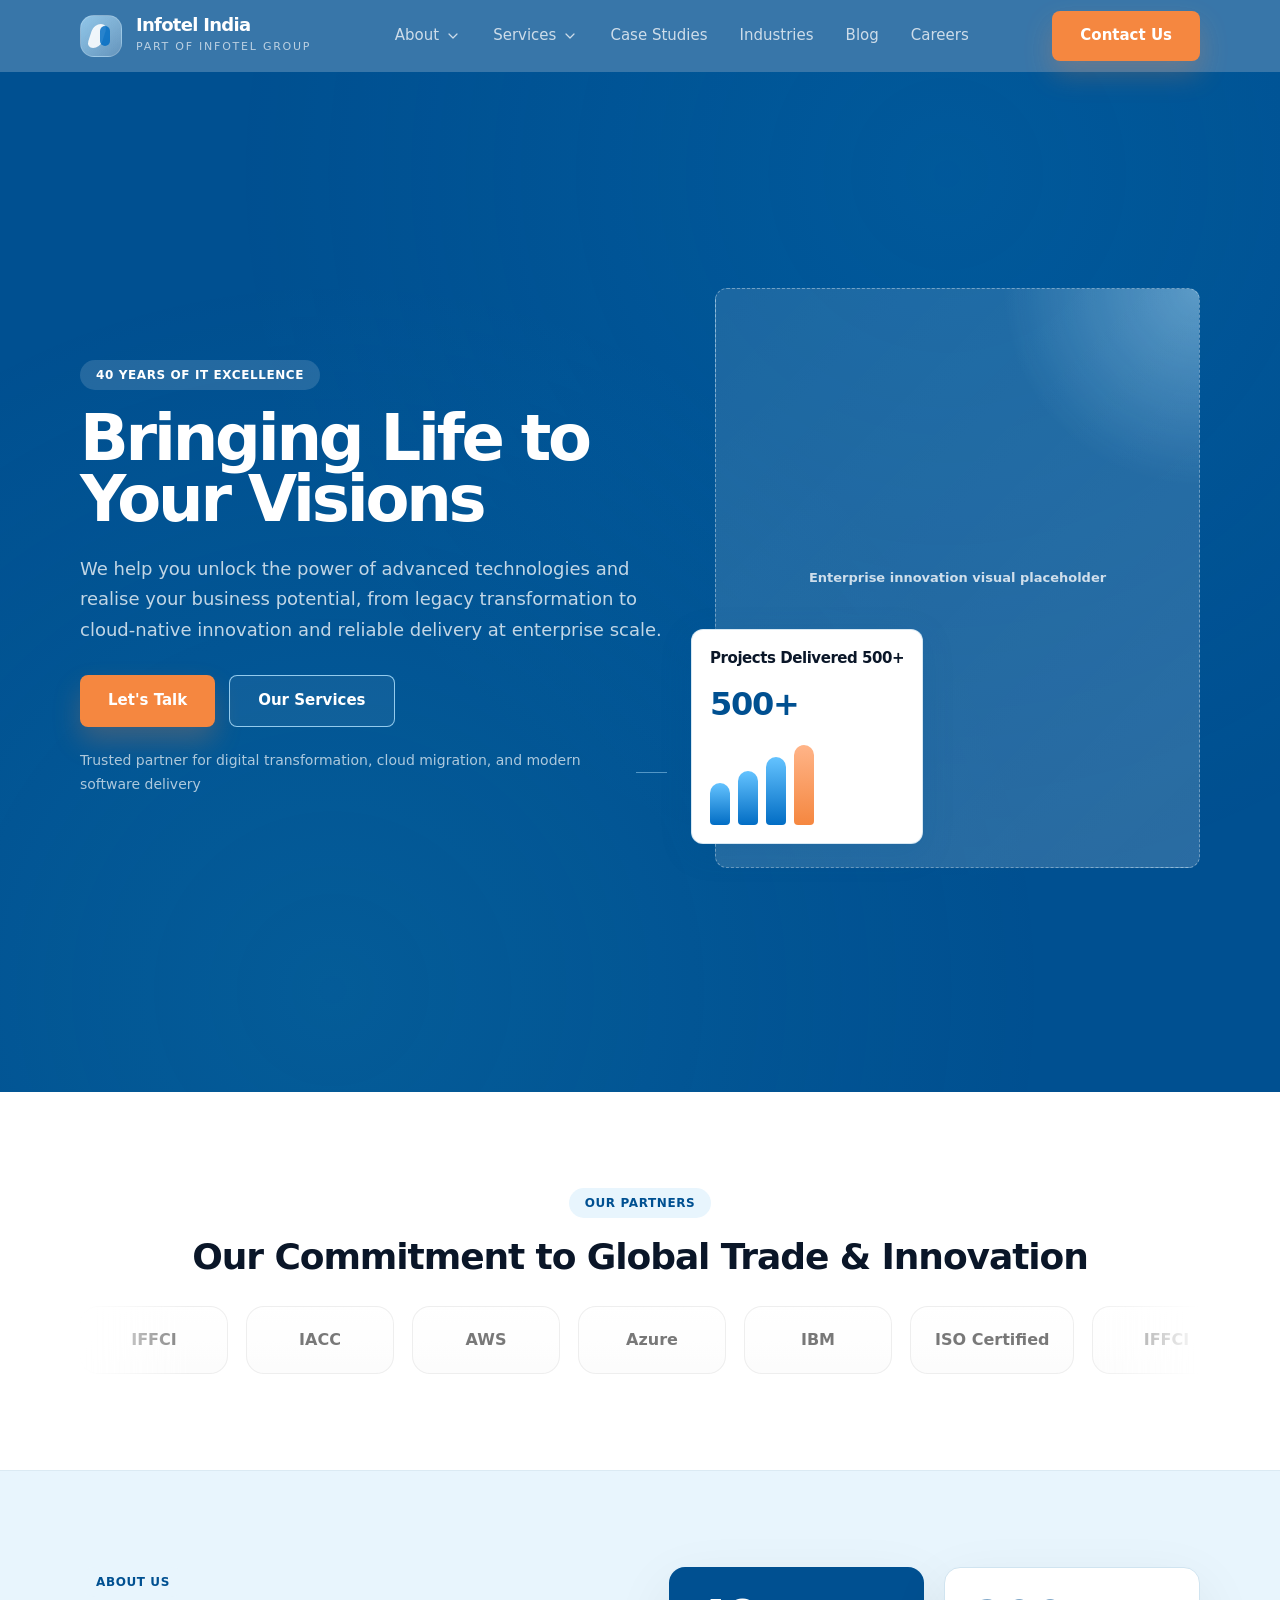
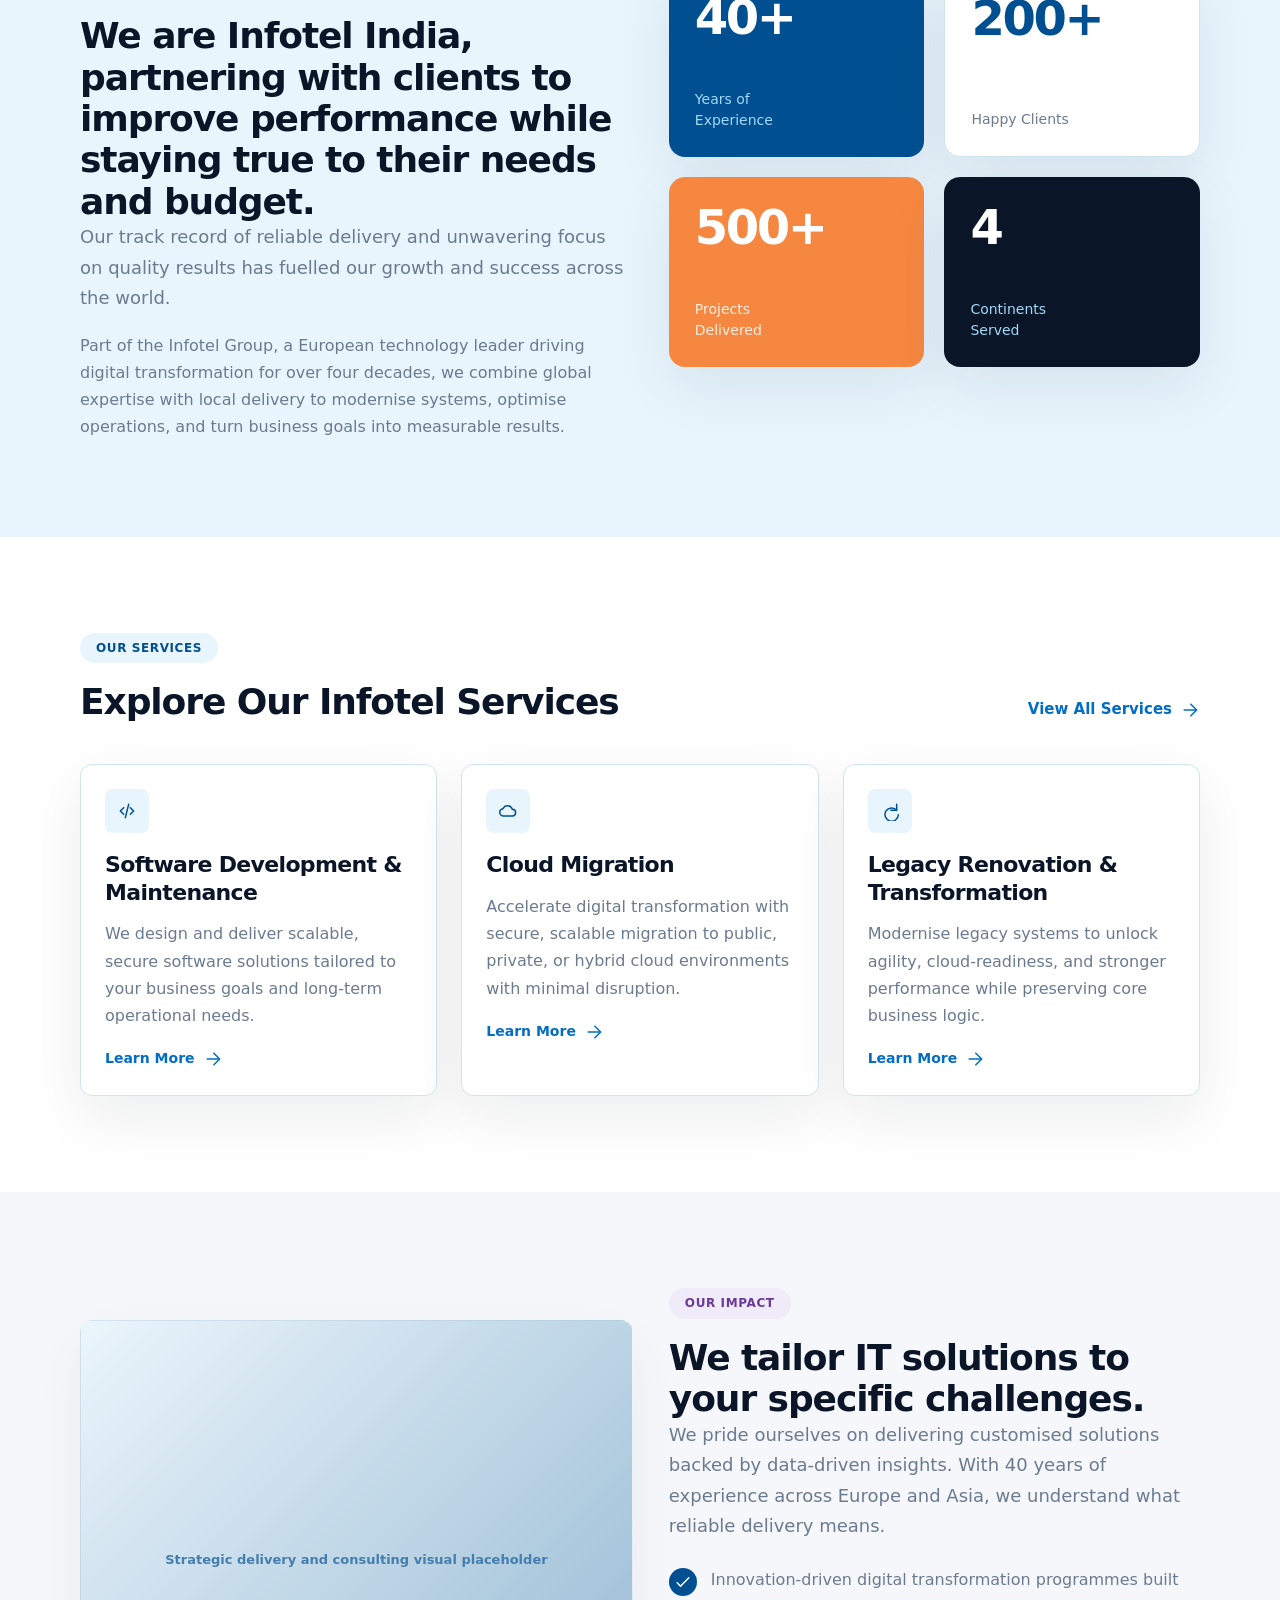
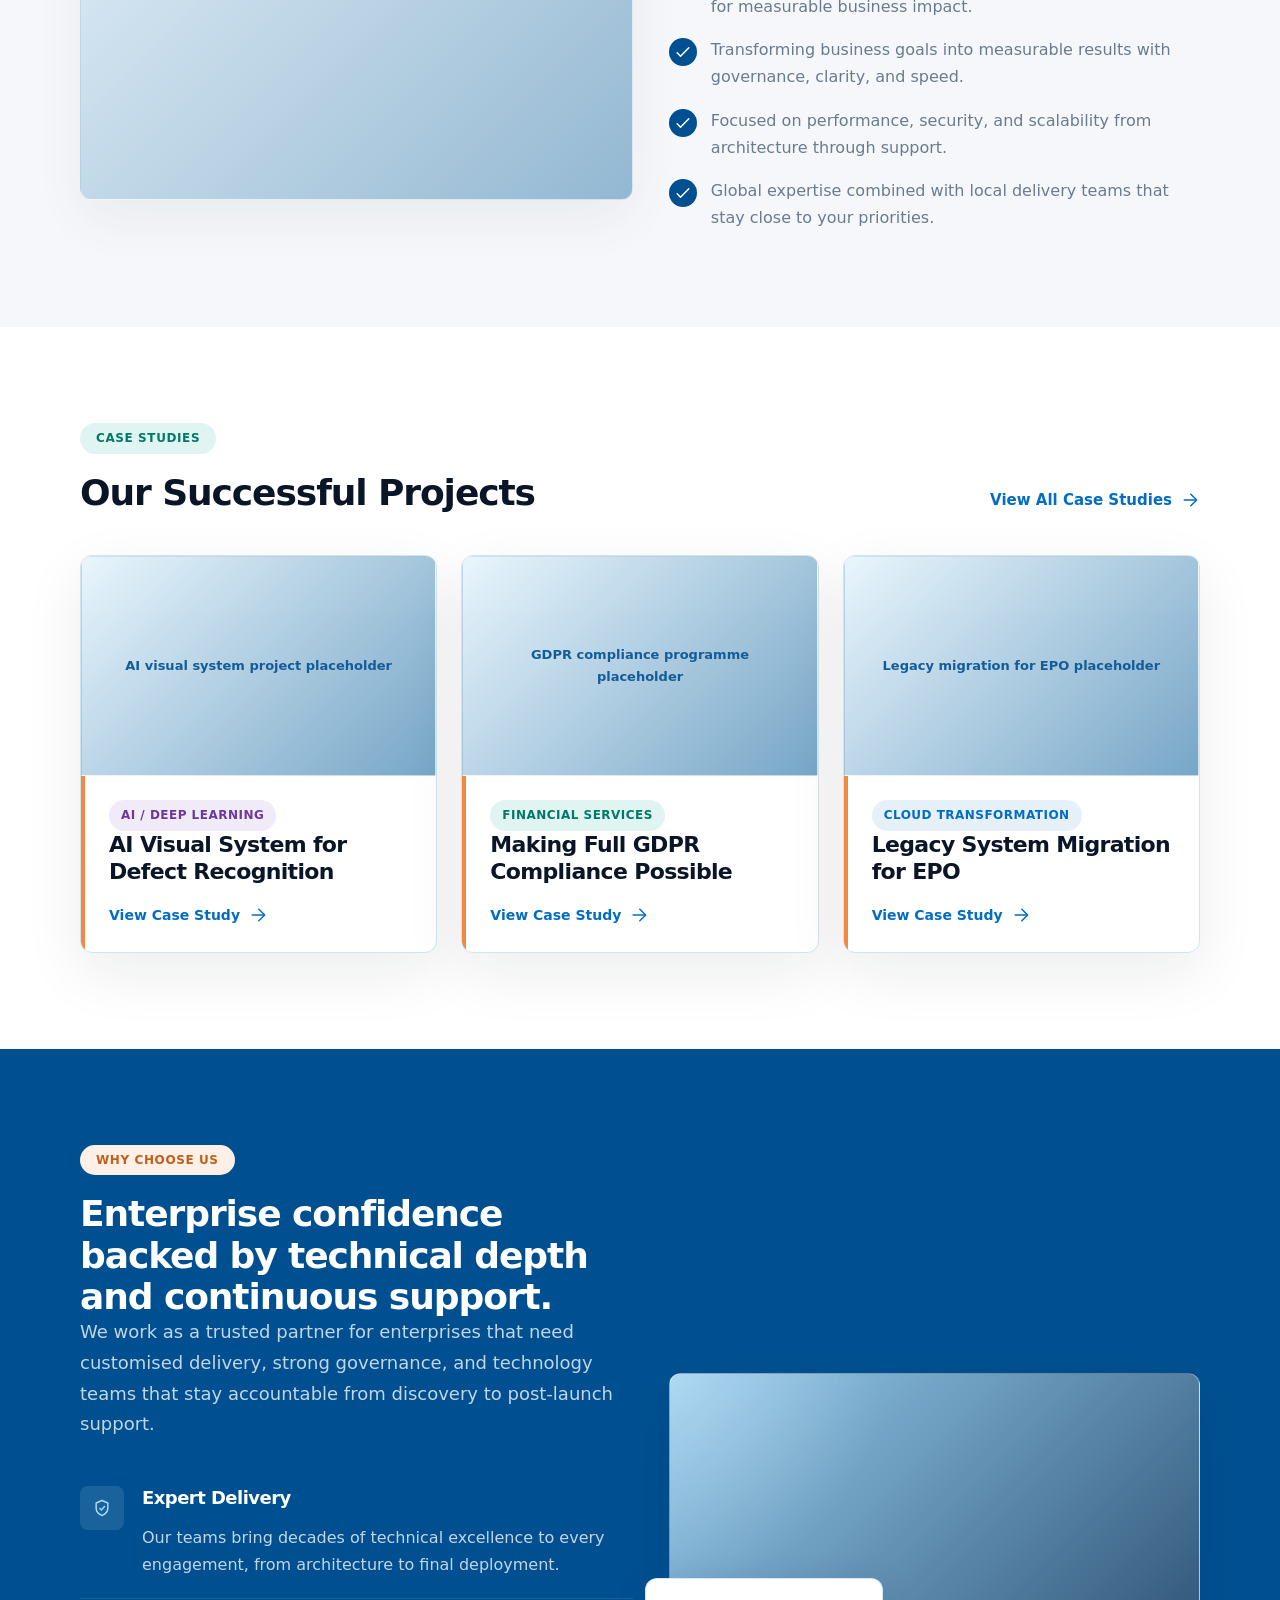
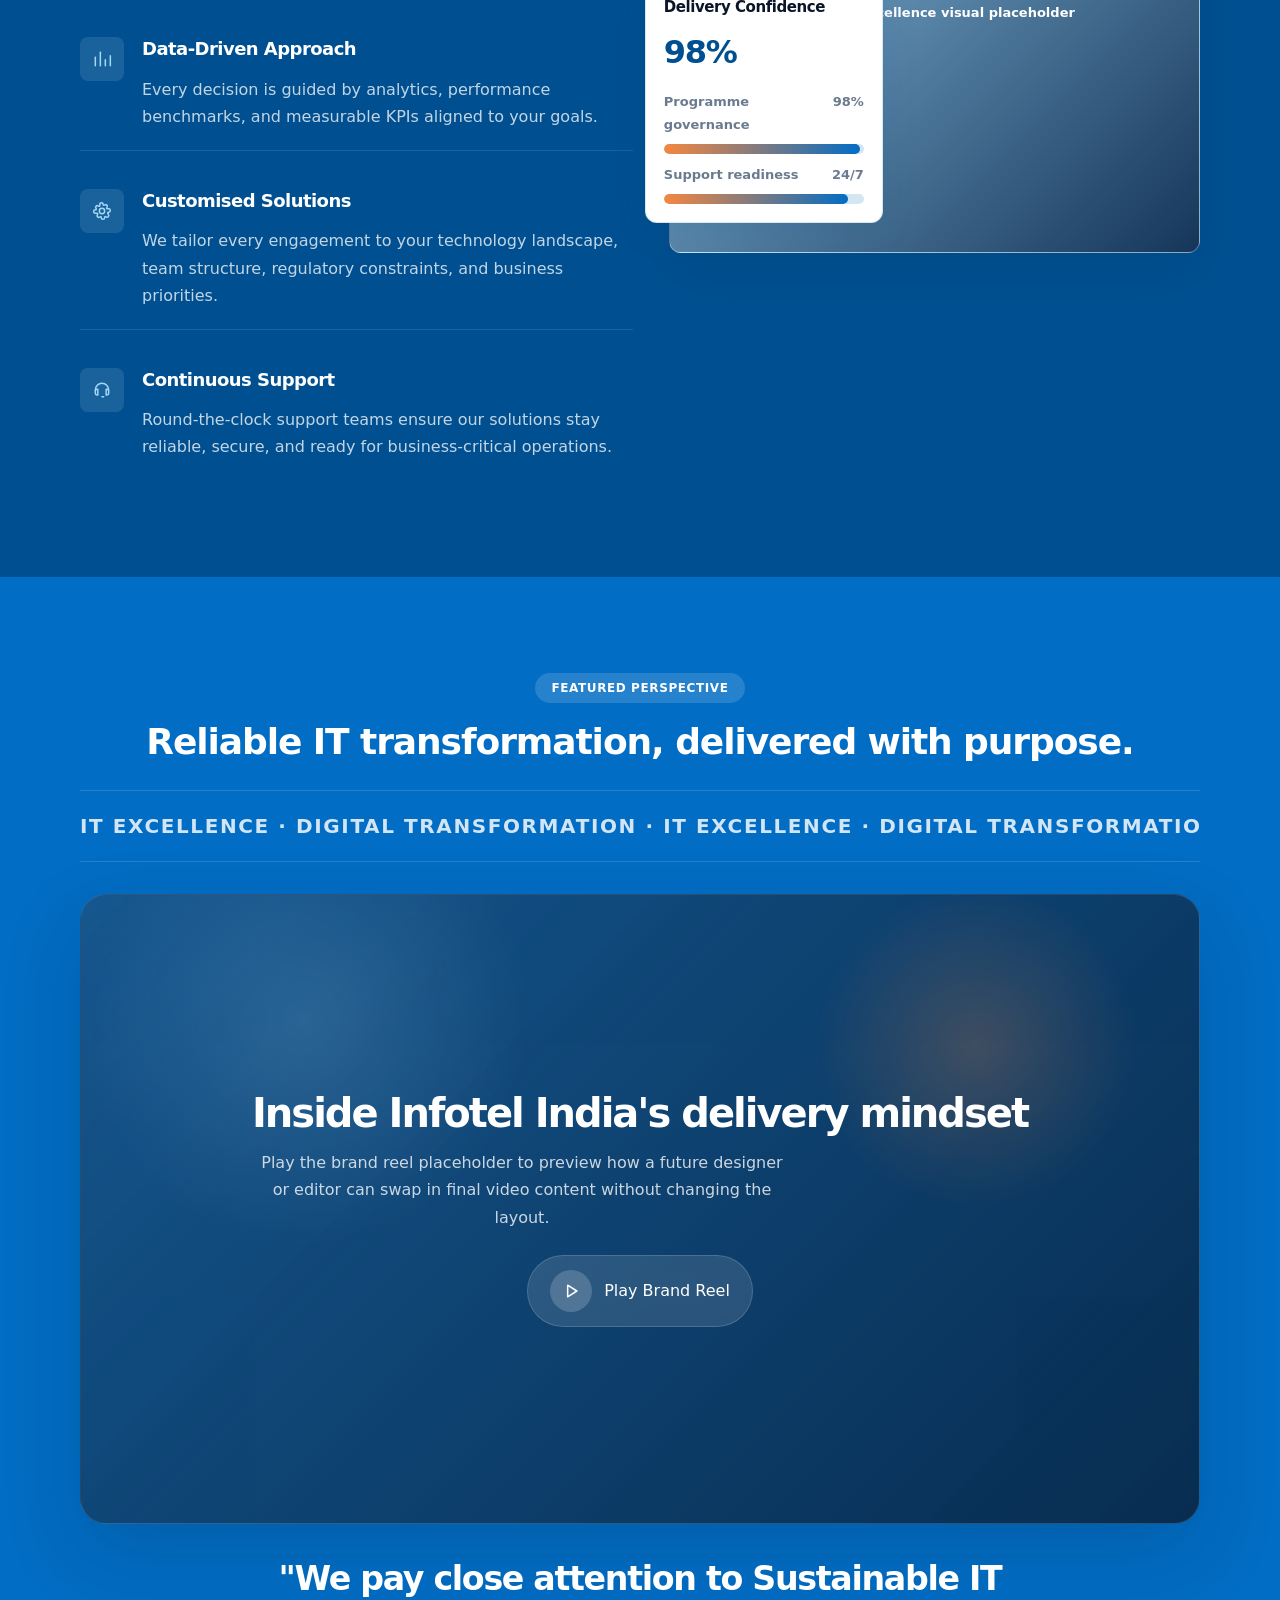
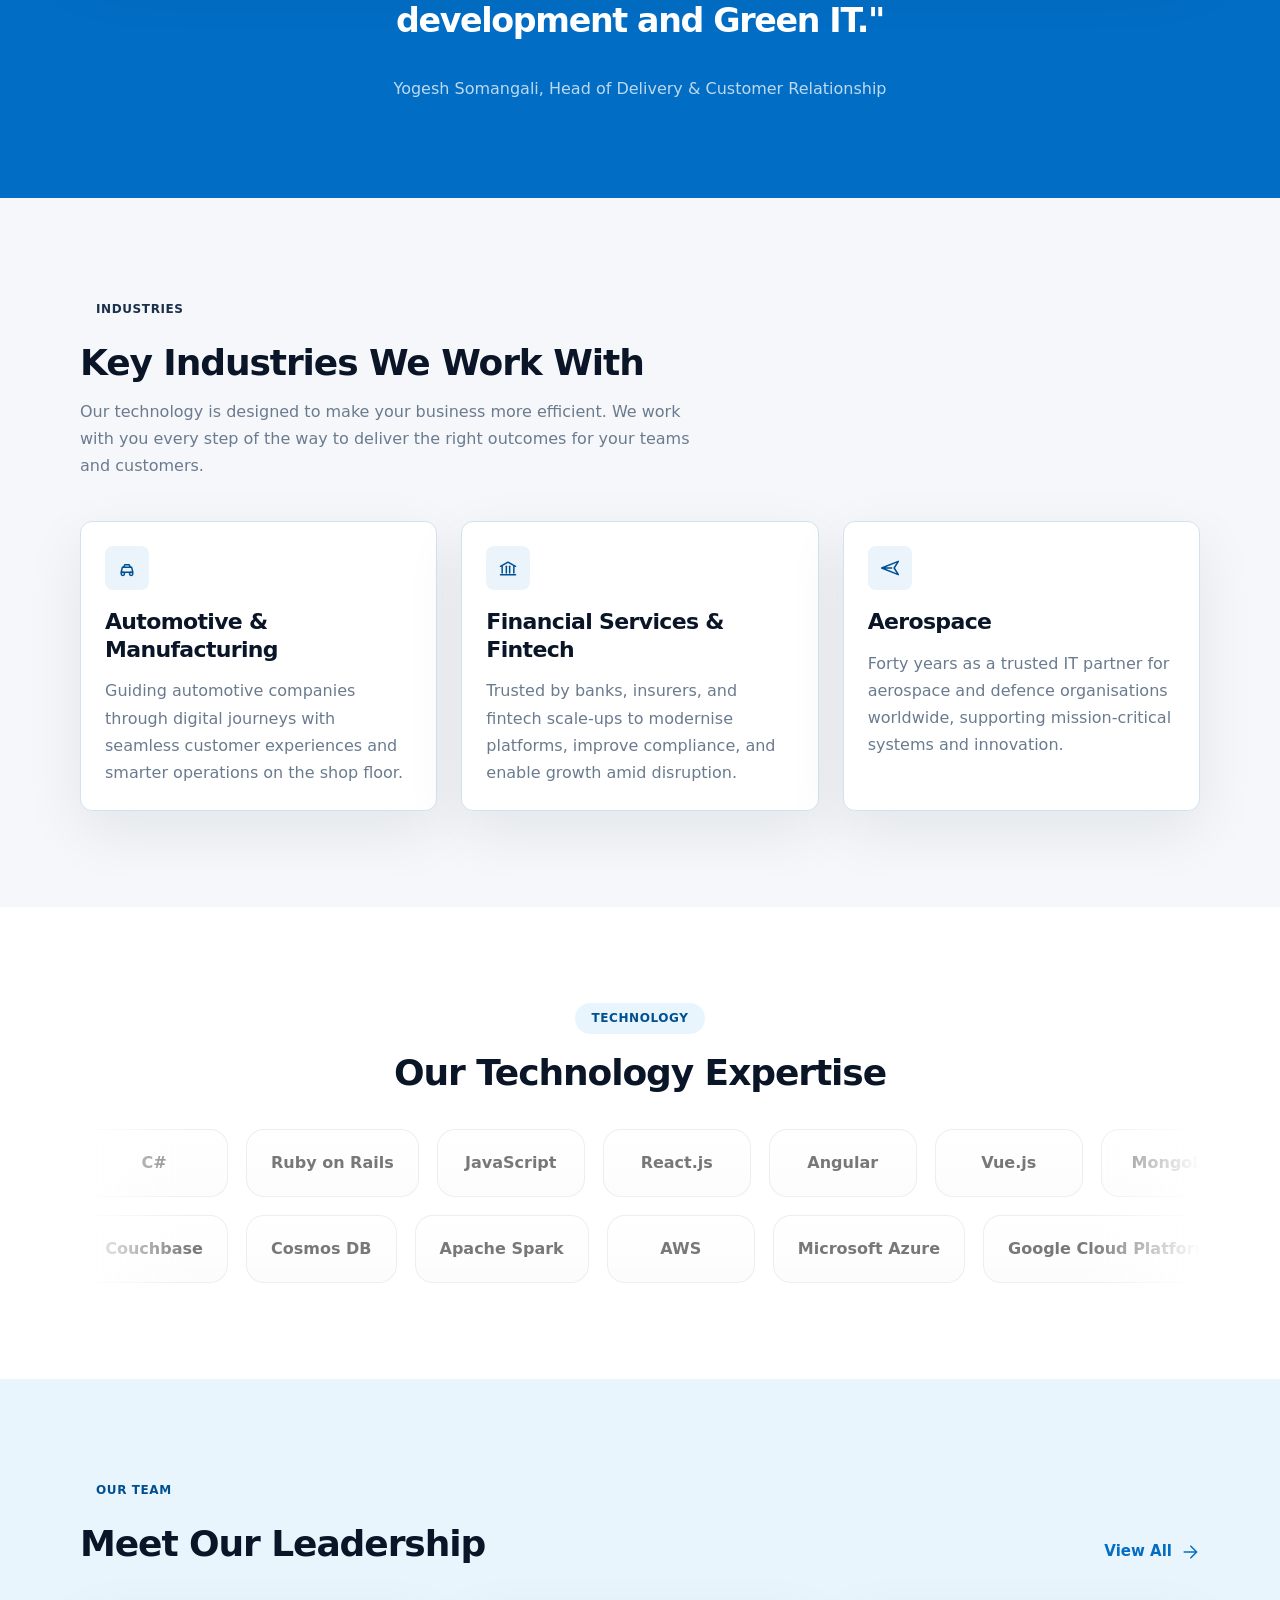
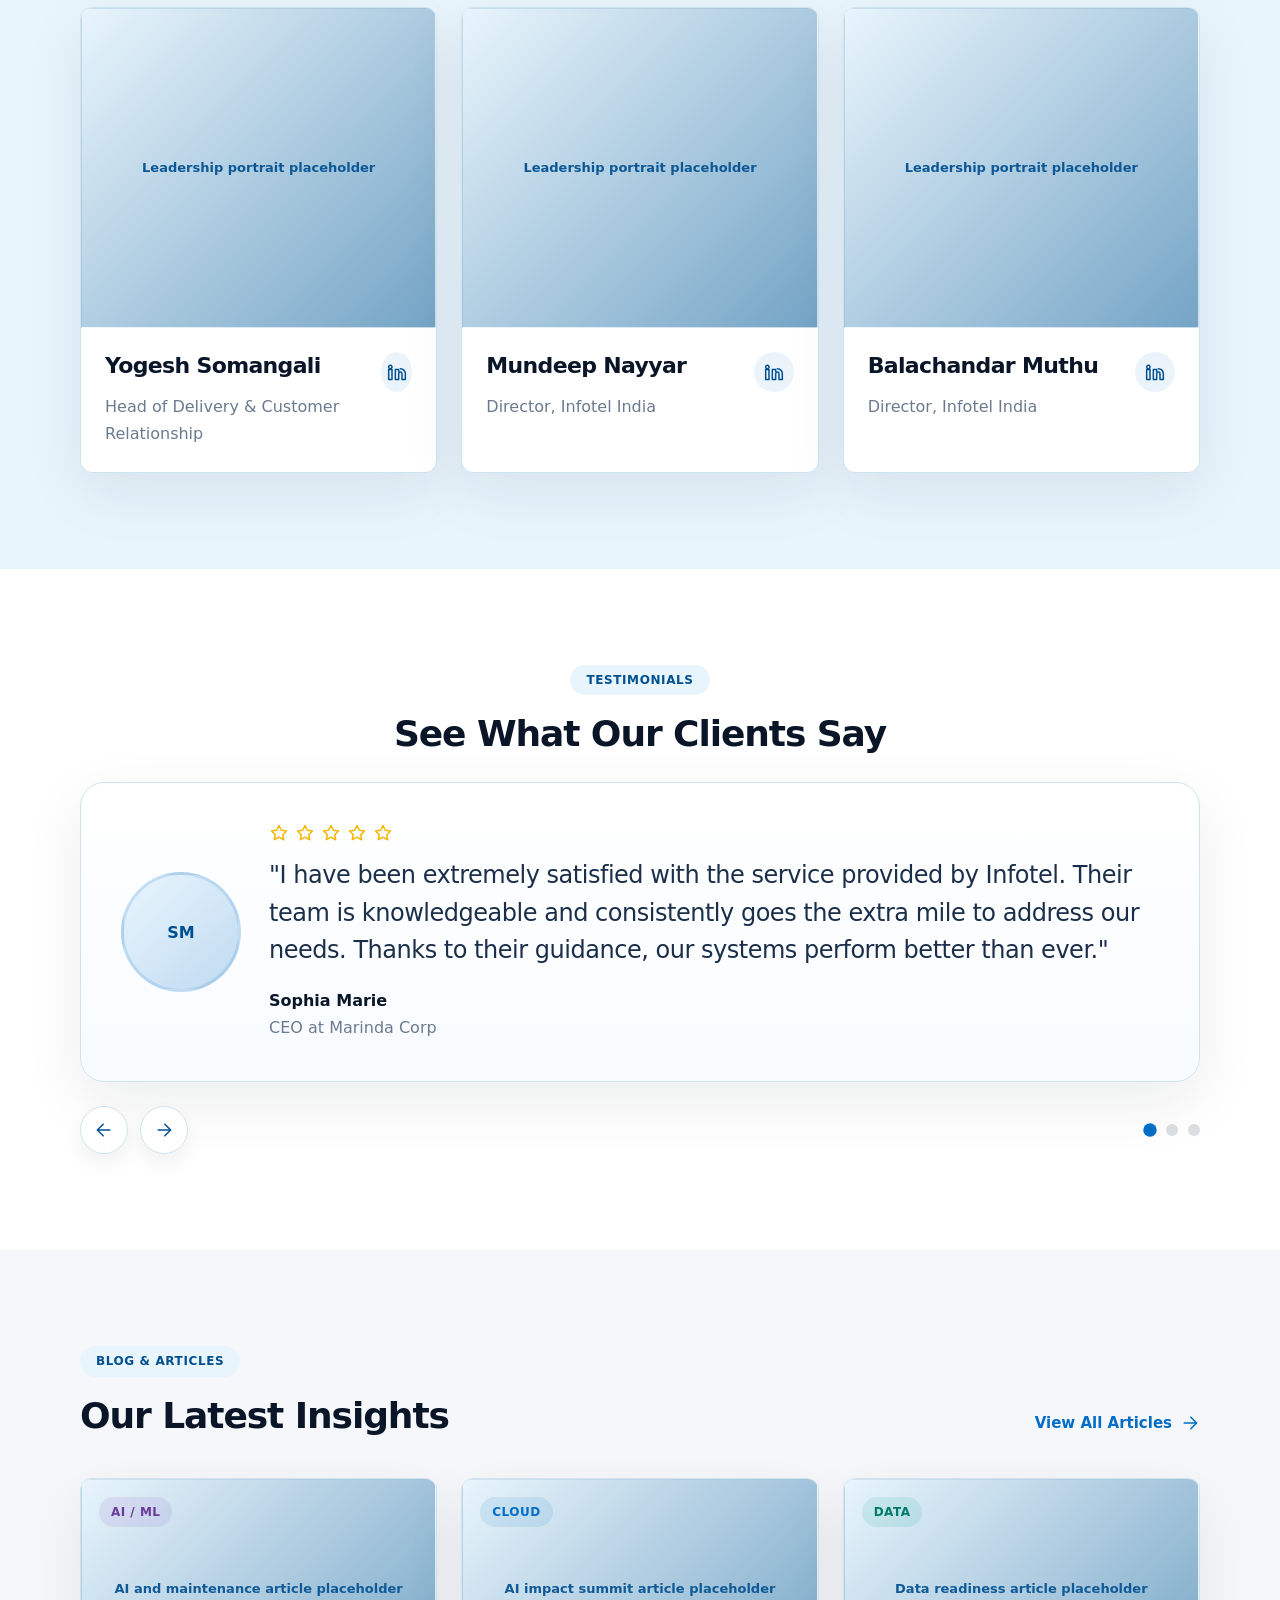
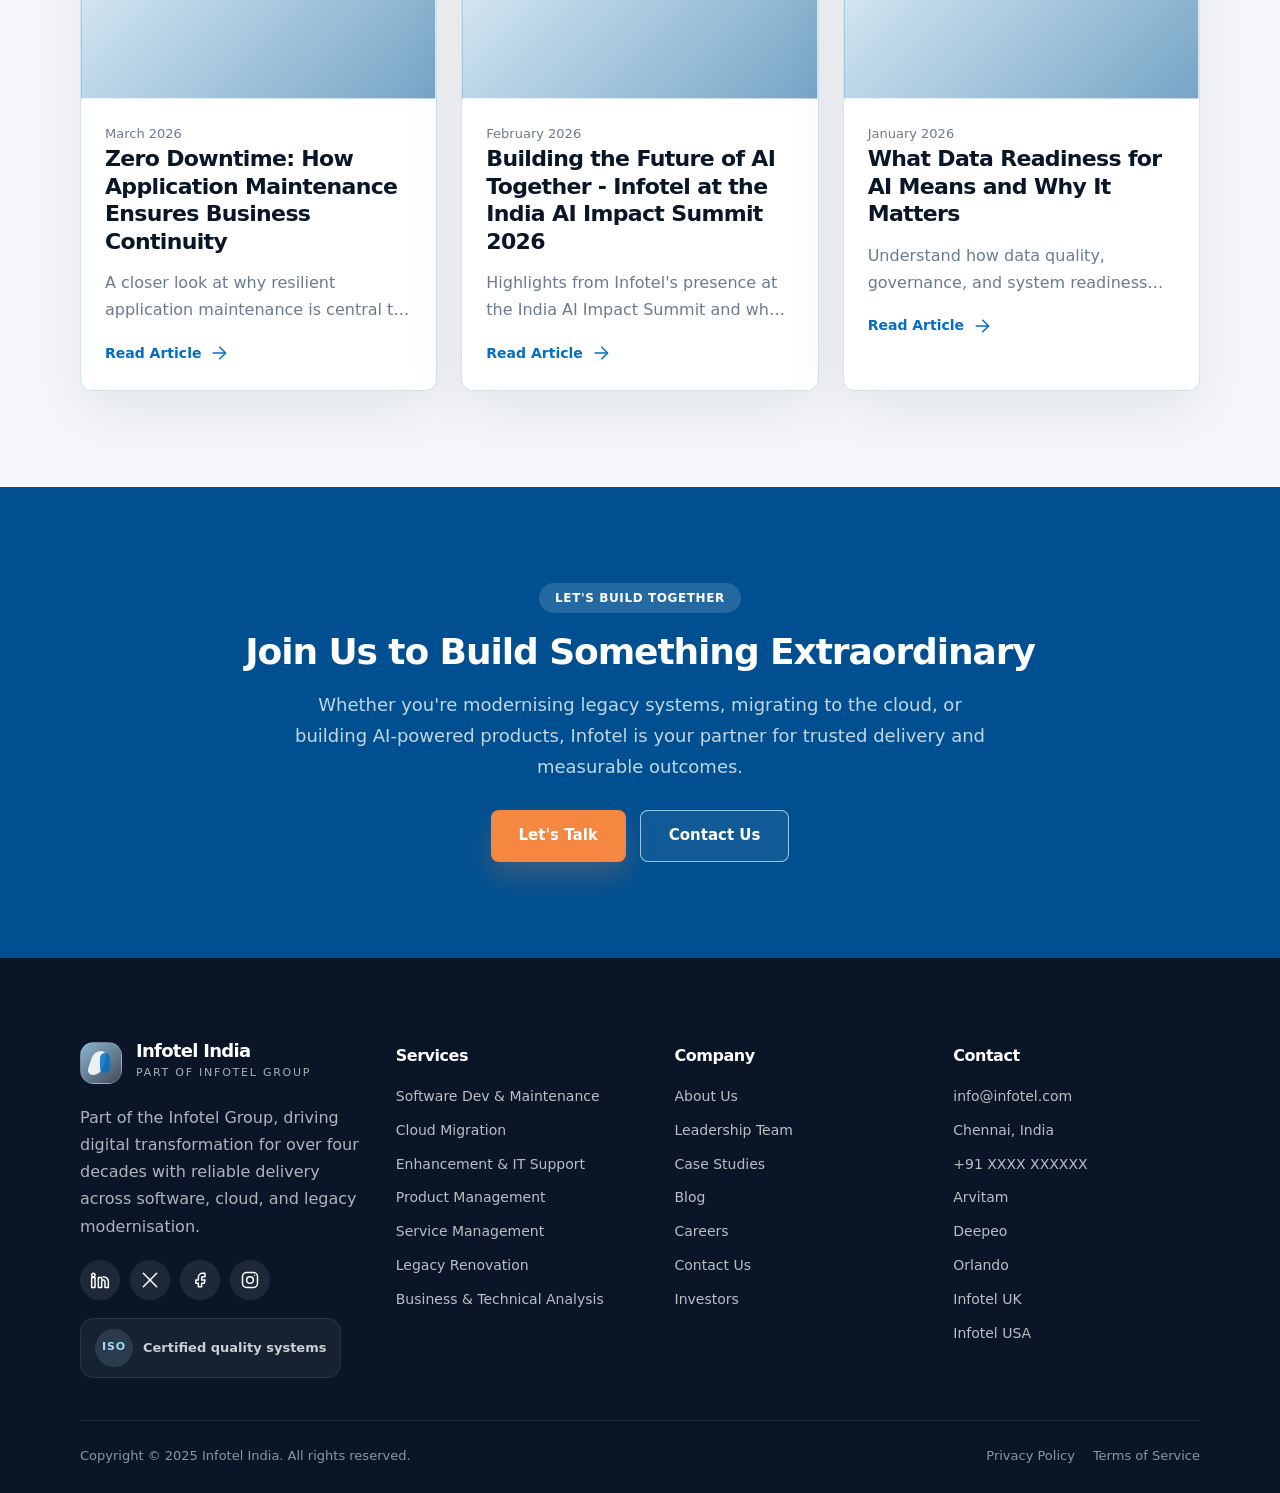
==== index.html @ af8fd20c "changes" ====
<!DOCTYPE html>
<html lang="en">

<head>
  <meta charset="UTF-8">
  <meta name="viewport" content="width=device-width, initial-scale=1.0">
  <meta name="description"
    content="Infotel India is a trusted IT services partner delivering software development, cloud migration, digital transformation, and legacy modernisation for enterprises worldwide.">
  <meta property="og:title" content="Infotel India | 40 Years of IT Excellence">
  <meta property="og:description"
    content="Discover how Infotel India helps enterprises modernise legacy systems, migrate to the cloud, and build reliable digital products with measurable results.">
  <title>Infotel India | Delivering Reliable IT Transformation</title>
  <style>
    :root {
      --color-navy: #005091;
      --color-royal: #026dc4;
      --color-steel: #6ea0c3;
      --color-sky: #a3d8f7;
      --color-ice: #e8f5fd;
      --color-ember: #f58740;
      --color-teal: #00a28b;
      --color-violet: #8f52c0;
      --color-ink: #0a1628;
      --color-dark-navy: #1b2f4a;
      --color-frost: #f5f7fa;
      --color-white: #fff;
      --color-slate: #6b7b8f;
      --color-mist: #b0bcc8;
      --font-primary: "Segoe UI", system-ui, -apple-system, sans-serif;
      --font-weight-light: 300;
      --font-weight-regular: 400;
      --font-weight-semibold: 600;
      --font-weight-bold: 700;
      --radius-sm: 4px;
      --radius-md: 8px;
      --radius-lg: 12px;
      --radius-xl: 16px;
      --radius-2xl: 24px;
      --radius-full: 9999px;
      --space-1: 4px;
      --space-2: 8px;
      --space-3: 12px;
      --space-4: 16px;
      --space-6: 24px;
      --space-8: 32px;
      --space-12: 48px;
      --space-16: 64px;
      --space-24: 96px;
      --space-32: 128px;
      --shadow-soft: 0 8px 32px rgba(0, 80, 145, .1);
      --shadow-card: 0 20px 60px rgba(10, 22, 40, .08);
      --shadow-strong: 0 30px 80px rgba(10, 22, 40, .16);
      --container-max: 1280px
    }

    * {
      box-sizing: border-box
    }

    html {
      scroll-behavior: smooth
    }

    body {
      margin: 0;
      font-family: var(--font-primary);
      color: var(--color-slate);
      background: var(--color-white);
      line-height: 1.7;
      overflow-x: hidden;
      -webkit-font-smoothing: antialiased;
      text-rendering: optimizeLegibility
    }

    body.menu-open {
      overflow: hidden
    }

    a,
    button,
    input,
    textarea,
    select {
      font: inherit
    }

    a {
      color: inherit;
      text-decoration: none
    }

    button {
      border: 0;
      background: transparent;
      cursor: pointer;
      padding: 0
    }

    svg {
      display: block;
      max-width: 100%
    }

    ul,
    ol {
      margin: 0;
      padding: 0;
      list-style: none
    }

    h1,
    h2,
    h3,
    h4,
    p {
      margin: 0
    }

    section,
    footer {
      scroll-margin-top: 96px
    }

    :focus-visible {
      outline: 3px solid rgba(163, 216, 247, .9);
      outline-offset: 3px
    }

    .container {
      width: min(var(--container-max), calc(100% - 160px));
      margin: 0 auto
    }

    .section {
      position: relative;
      padding: 96px 0
    }

    .section h2,
    .section h3,
    .section h4,
    .footer h3,
    .footer h4 {
      color: var(--color-ink);
      letter-spacing: -.03em
    }

    .section h2 {
      font-size: clamp(22px, 3vw, 36px);
      line-height: 1.15;
      font-weight: var(--font-weight-semibold)
    }

    .section h3 {
      font-size: clamp(18px, 2vw, 22px);
      line-height: 1.25;
      font-weight: var(--font-weight-semibold)
    }

    .section h4 {
      font-size: clamp(16px, 1.6vw, 18px);
      line-height: 1.35;
      font-weight: var(--font-weight-semibold)
    }

    .lead {
      font-size: clamp(16px, 1.55vw, 18px)
    }

    .body-small {
      font-size: 14px
    }

    .section-tag {
      display: inline-flex;
      align-items: center;
      justify-content: center;
      gap: 8px;
      margin-bottom: 18px;
      padding: 5px 16px;
      border-radius: var(--radius-full);
      background: var(--color-ice);
      color: var(--color-navy);
      font-size: 12px;
      font-weight: var(--font-weight-semibold);
      letter-spacing: .05em;
      text-transform: uppercase
    }

    .section-tag.case {
      background: #e0f4f1;
      color: #007a68
    }

    .section-tag.impact {
      background: #f0ebf8;
      color: #6a3a99
    }

    .section-tag.why {
      background: #fef0e6;
      color: #c05e1a
    }

    .section-tag.industries {
      background: #f5f7fa;
      color: var(--color-dark-navy)
    }

    .section-tag.inverse {
      background: rgba(255, 255, 255, .14);
      color: var(--color-white)
    }

    .section-header {
      display: flex;
      align-items: end;
      justify-content: space-between;
      gap: 24px;
      margin-bottom: 42px
    }

    .section-header .copy {
      max-width: 760px
    }

    .section-header p {
      margin-top: 14px;
      max-width: 620px
    }

    .section-link {
      display: inline-flex;
      align-items: center;
      gap: 8px;
      white-space: nowrap;
      color: var(--color-royal);
      font-size: 15px;
      font-weight: var(--font-weight-semibold);
      transition: transform .2s ease, color .2s ease
    }

    .section-link:hover {
      color: var(--color-navy);
      transform: translateX(3px)
    }

    .icon {
      width: 20px;
      height: 20px;
      fill: none;
      stroke: currentColor;
      stroke-width: 1.8;
      stroke-linecap: round;
      stroke-linejoin: round;
      flex: 0 0 auto
    }

    .btn-row {
      display: flex;
      flex-wrap: wrap;
      gap: 14px
    }

    .btn {
      display: inline-flex;
      align-items: center;
      justify-content: center;
      min-height: 48px;
      padding: 12px 28px;
      border-radius: var(--radius-md);
      font-size: 15px;
      font-weight: var(--font-weight-semibold);
      transition: transform .2s ease, box-shadow .2s ease, background-color .2s ease, color .2s ease, border-color .2s ease
    }

    .btn:hover {
      transform: translateY(-2px)
    }

    .btn-primary {
      background: var(--color-navy);
      color: var(--color-white);
      box-shadow: 0 12px 24px rgba(0, 80, 145, .18)
    }

    .btn-primary:hover {
      background: #00457d;
      box-shadow: 0 18px 32px rgba(0, 80, 145, .24)
    }

    .btn-secondary {
      background: var(--color-white);
      color: var(--color-navy);
      border: 2px solid var(--color-navy)
    }

    .btn-secondary:hover {
      background: #eef6fb
    }

    .btn-ghost {
      background: var(--color-white);
      color: var(--color-navy);
      border: 1.5px solid var(--color-sky)
    }

    .btn-ghost:hover {
      background: var(--color-ice)
    }

    .btn-ghost-light {
      background: rgba(255, 255, 255, .06);
      color: var(--color-white);
      border: 1.5px solid rgba(163, 216, 247, .9)
    }

    .btn-ghost-light:hover {
      background: rgba(255, 255, 255, .14)
    }

    .btn-cta {
      background: var(--color-ember);
      color: var(--color-white);
      box-shadow: 0 14px 28px rgba(245, 135, 64, .24)
    }

    .btn-cta:hover {
      background: #dc7636;
      box-shadow: 0 18px 32px rgba(245, 135, 64, .3)
    }

    .img-placeholder {
      display: flex;
      align-items: center;
      justify-content: center;
      padding: 24px;
      border-radius: var(--radius-lg);
      background: linear-gradient(135deg, var(--color-ice) 0%, var(--color-steel) 100%);
      color: var(--color-navy);
      font-size: 13px;
      font-weight: var(--font-weight-semibold);
      text-align: center;
      opacity: .72;
      border: 1px solid rgba(255, 255, 255, .32)
    }

    .card {
      position: relative;
      background: var(--color-white);
      border: 1px solid #d0e4f0;
      border-radius: var(--radius-lg);
      padding: 24px;
      box-shadow: var(--shadow-card);
      transition: transform .24s ease, box-shadow .24s ease, border-color .24s ease
    }

    .card:hover {
      transform: translateY(-4px);
      box-shadow: var(--shadow-strong);
      border-color: rgba(2, 109, 196, .18)
    }

    .icon-wrap {
      display: inline-flex;
      align-items: center;
      justify-content: center;
      width: 44px;
      height: 44px;
      border-radius: var(--radius-md);
      background: var(--color-ice);
      color: var(--color-navy);
      margin-bottom: 18px
    }

    .floating-card {
      position: absolute;
      z-index: 2;
      padding: 18px;
      border-radius: var(--radius-lg);
      background: var(--color-white);
      box-shadow: 0 8px 32px rgba(0, 80, 145, .15);
      border: 1px solid rgba(208, 228, 240, .86)
    }

    .floating-card h4 {
      margin-bottom: 8px;
      color: var(--color-ink);
      font-size: 15px
    }

    .floating-card .metric {
      color: var(--color-navy);
      font-size: 32px;
      font-weight: var(--font-weight-bold);
      letter-spacing: -.04em
    }
  </style>
  <style>
    .mini-chart {
      display: flex;
      align-items: end;
      gap: 8px;
      height: 82px;
      margin-top: 12px
    }

    .mini-chart span {
      display: block;
      width: 20px;
      border-radius: 10px 10px 4px 4px;
      background: linear-gradient(180deg, #64c3ff 0%, var(--color-royal) 100%)
    }

    .mini-chart span:nth-child(1) {
      height: 42px
    }

    .mini-chart span:nth-child(2) {
      height: 54px
    }

    .mini-chart span:nth-child(3) {
      height: 68px
    }

    .mini-chart span:nth-child(4) {
      height: 80px;
      background: linear-gradient(180deg, #ffb488 0%, var(--color-ember) 100%)
    }

    .site-header {
      position: fixed;
      inset: 0 0 auto;
      z-index: 40;
      background: rgba(0, 80, 145, .78);
      backdrop-filter: blur(12px);
      transition: background-color .2s ease, box-shadow .2s ease, padding .2s ease
    }

    .site-header.scrolled {
      background: rgba(0, 80, 145, .94);
      box-shadow: 0 16px 40px rgba(10, 22, 40, .18)
    }

    .nav-shell {
      display: flex;
      align-items: center;
      justify-content: space-between;
      gap: 24px;
      min-height: 72px
    }

    .brand {
      display: inline-flex;
      align-items: center;
      gap: 14px;
      color: var(--color-white);
      flex: 0 0 auto
    }

    .brand-mark {
      position: relative;
      width: 42px;
      height: 42px;
      border-radius: 14px;
      background: linear-gradient(135deg, rgba(163, 216, 247, .8), rgba(255, 255, 255, .22)), linear-gradient(180deg, rgba(255, 255, 255, .08), rgba(255, 255, 255, 0));
      border: 1px solid rgba(255, 255, 255, .18);
      overflow: hidden
    }

    .brand-mark::before,
    .brand-mark::after {
      content: "";
      position: absolute;
      border-radius: 999px;
      background: rgba(255, 255, 255, .88)
    }

    .brand-mark::before {
      inset: 8px 17px 8px 9px;
      transform: skewX(-18deg)
    }

    .brand-mark::after {
      inset: 10px 11px 10px 19px;
      background: rgba(2, 109, 196, .84)
    }

    .brand-text strong {
      display: block;
      font-size: 18px;
      line-height: 1;
      letter-spacing: -.04em
    }

    .brand-text span {
      display: block;
      margin-top: 4px;
      font-size: 11px;
      letter-spacing: .16em;
      text-transform: uppercase;
      color: rgba(255, 255, 255, .66)
    }

    .nav-links {
      display: flex;
      align-items: center;
      justify-content: center;
      gap: 8px;
      flex: 1 1 auto
    }

    .nav-item {
      position: relative
    }

    .nav-link {
      display: inline-flex;
      align-items: center;
      gap: 6px;
      padding: 12px;
      color: rgba(255, 255, 255, .75);
      font-size: 15px;
      transition: color .2s ease
    }

    .nav-link:hover,
    .nav-link:focus-visible,
    .nav-link.active {
      color: var(--color-white);
      font-weight: var(--font-weight-semibold)
    }

    .nav-link .icon {
      width: 16px;
      height: 16px
    }

    .dropdown {
      position: absolute;
      top: calc(100% + 10px);
      left: 0;
      min-width: 260px;
      padding: 14px;
      border-radius: var(--radius-lg);
      background: rgba(255, 255, 255, .98);
      box-shadow: 0 18px 52px rgba(10, 22, 40, .18);
      border: 1px solid rgba(208, 228, 240, .96);
      opacity: 0;
      visibility: hidden;
      transform: translateY(10px);
      transition: opacity .2s ease, transform .2s ease, visibility .2s ease
    }

    .dropdown a {
      display: block;
      padding: 10px 12px;
      border-radius: var(--radius-md);
      color: var(--color-dark-navy);
      font-size: 14px;
      font-weight: 500
    }

    .dropdown a:hover,
    .dropdown a:focus-visible {
      background: var(--color-ice);
      color: var(--color-navy)
    }

    .nav-item:hover .dropdown,
    .nav-item:focus-within .dropdown {
      opacity: 1;
      visibility: visible;
      transform: translateY(0)
    }

    .nav-actions {
      display: flex;
      align-items: center;
      gap: 14px;
      flex: 0 0 auto
    }

    .menu-toggle {
      display: none;
      width: 44px;
      height: 44px;
      align-items: center;
      justify-content: center;
      border-radius: 12px;
      color: var(--color-white);
      background: rgba(255, 255, 255, .06);
      border: 1px solid rgba(255, 255, 255, .12)
    }

    .menu-toggle-bars {
      position: relative;
      width: 20px;
      height: 14px
    }

    .menu-toggle-bars span {
      position: absolute;
      left: 0;
      width: 20px;
      height: 2px;
      border-radius: 99px;
      background: currentColor;
      transition: transform .2s ease, opacity .2s ease, top .2s ease
    }

    .menu-toggle-bars span:nth-child(1) {
      top: 0
    }

    .menu-toggle-bars span:nth-child(2) {
      top: 6px
    }

    .menu-toggle-bars span:nth-child(3) {
      top: 12px
    }

    .menu-toggle.is-active .menu-toggle-bars span:nth-child(1) {
      top: 6px;
      transform: rotate(45deg)
    }

    .menu-toggle.is-active .menu-toggle-bars span:nth-child(2) {
      opacity: 0
    }

    .menu-toggle.is-active .menu-toggle-bars span:nth-child(3) {
      top: 6px;
      transform: rotate(-45deg)
    }

    .mobile-menu {
      position: fixed;
      inset: 0;
      display: grid;
      align-content: start;
      gap: 18px;
      padding: 96px 24px 32px;
      background: rgba(10, 22, 40, .98);
      opacity: 0;
      visibility: hidden;
      pointer-events: none;
      transform: translateX(100%);
      transition: opacity .25s ease, visibility .25s ease, transform .25s ease;
      z-index: 30
    }

    .mobile-menu.is-open {
      opacity: 1;
      visibility: visible;
      pointer-events: auto;
      transform: translateX(0)
    }

    .mobile-menu a,
    .mobile-menu button {
      color: var(--color-white);
      text-align: left
    }

    .mobile-menu .group-label {
      display: block;
      margin: 14px 0 8px;
      color: rgba(163, 216, 247, .92);
      font-size: 12px;
      font-weight: var(--font-weight-semibold);
      letter-spacing: .08em;
      text-transform: uppercase
    }

    .mobile-menu .primary-link {
      display: block;
      padding: 14px 0;
      border-bottom: 1px solid rgba(255, 255, 255, .08);
      font-size: 28px;
      line-height: 1.1;
      font-weight: var(--font-weight-semibold);
      letter-spacing: -.03em
    }

    .mobile-menu .sub-links {
      display: grid;
      gap: 10px;
      padding-bottom: 8px
    }

    .mobile-menu .sub-links a {
      color: rgba(255, 255, 255, .76);
      font-size: 15px
    }

    .mobile-menu .menu-footer {
      display: flex;
      flex-wrap: wrap;
      gap: 12px;
      margin-top: 18px
    }

    .site-main {
      padding-top: 72px
    }

    .section-hero {
      overflow: hidden;
      position: relative;
      background: var(--color-navy);
    }

    .hero-parallax-bg {
      position: absolute;
      top: -50%;
      left: -10%;
      right: -10%;
      bottom: -50%;
      background:
        radial-gradient(circle at 70% 30%, rgba(3, 169, 244, 0.1) 0%, transparent 40%),
        radial-gradient(circle at 30% 70%, rgba(38, 198, 218, 0.1) 0%, transparent 40%),
        linear-gradient(135deg, rgba(255, 255, 255, .03) 0, rgba(255, 255, 255, .03) 1px, transparent 1px, transparent 48px),
        linear-gradient(315deg, rgba(255, 255, 255, .03) 0, rgba(255, 255, 255, .03) 1px, transparent 1px, transparent 48px);
      z-index: 0;
      pointer-events: none;
      will-change: transform;
    }

    .hero-layout,
    .hero-copy,
    .hero-visual {
      position: relative;
      z-index: 2;
    }

    .global-glow {
      position: fixed;
      top: 0;
      left: 0;
      right: 0;
      bottom: 0;
      pointer-events: none;
      z-index: 9999;
      background: radial-gradient(600px circle at var(--mouse-x, 50vw) var(--mouse-y, 50vh),
          var(--glow-color, rgba(2, 109, 196, 0.03)),
          transparent 40%);
      opacity: var(--glow-opacity, 0);
      transition: opacity 0.5s ease, background-color 0.5s ease;
      will-change: background;
    }

    .section-hero,
    .section-why,
    .section-cta {
      color: rgba(255, 255, 255, .82)
    }

    .section-hero h1,
    .section-hero h2,
    .section-why h2,
    .section-cta h2,
    .section-video h2,
    .section-video blockquote,
    .section-video .section-tag {
      color: var(--color-white)
    }

    .hero-layout {
      display: grid;
      grid-template-columns: minmax(0, 1.15fr) minmax(0, .95fr);
      align-items: center;
      gap: 48px;
      min-height: calc(100vh - 72px);
      padding: 34px 0 42px
    }

    .hero-copy {
      max-width: 680px
    }

    .hero-copy p {
      max-width: 620px;
      color: rgba(255, 255, 255, .76)
    }

    .hero-title {
      margin-bottom: 24px;
      font-size: clamp(34px, 5vw, 64px);
      line-height: .95;
      font-weight: var(--font-weight-bold);
      letter-spacing: -.05em;
      color: var(--color-white)
    }

    .hero-title span {
      display: block;
      transform: translateY(26px);
      opacity: 0;
      transition: transform .6s ease, opacity .6s ease
    }

    body.loaded .hero-title span {
      transform: translateY(0);
      opacity: 1
    }

    .hero-title span:nth-child(2) {
      transition-delay: .1s
    }

    .hero-copy .hero-text {
      transform: translateY(24px);
      opacity: 0;
      transition: transform .6s ease .2s, opacity .6s ease .2s
    }

    body.loaded .hero-copy .hero-text {
      transform: translateY(0);
      opacity: 1
    }

    .hero-copy .btn-row {
      margin-top: 30px;
      transform: translateY(24px);
      opacity: 0;
      transition: transform .6s ease .4s, opacity .6s ease .4s
    }

    body.loaded .hero-copy .btn-row {
      transform: translateY(0);
      opacity: 1
    }

    .hero-visual {
      position: relative;
      min-height: 580px;
      transform: translateX(44px);
      opacity: 0;
      transition: transform .7s ease .3s, opacity .7s ease .3s
    }

    body.loaded .hero-visual {
      transform: translateX(0);
      opacity: 1
    }

    .hero-visual .img-placeholder {
      height: 100%;
      min-height: 580px;
      border: 1px dashed rgba(255, 255, 255, .35);
      background: linear-gradient(135deg, rgba(255, 255, 255, .06), rgba(255, 255, 255, .12)), radial-gradient(circle at top right, rgba(163, 216, 247, .42), transparent 26%), rgba(255, 255, 255, .05);
      color: rgba(255, 255, 255, .78);
      opacity: 1
    }

    .hero-float {
      bottom: 24px;
      left: -24px;
      max-width: 260px;
      transform: translateY(24px) scale(.98);
      opacity: 0;
      transition: transform .7s cubic-bezier(.2, 1.2, .4, 1) .6s, opacity .7s ease .6s
    }

    body.loaded .hero-float {
      transform: translateY(0) scale(1);
      opacity: 1
    }

    .hero-note {
      display: flex;
      align-items: center;
      gap: 14px;
      margin-top: 22px;
      color: rgba(255, 255, 255, .68);
      font-size: 14px
    }

    .hero-note .divider {
      width: 36px;
      height: 1px;
      background: rgba(163, 216, 247, .5)
    }
  </style>
  <style>
    .section-logo-strip {
      background: var(--color-white);
      border-bottom: 1px solid rgba(208, 228, 240, .76)
    }

    .center-copy {
      text-align: center;
      margin-bottom: 28px
    }

    .marquee {
      overflow: hidden;
      mask-image: linear-gradient(to right, transparent, black 10%, black 90%, transparent);
      -webkit-mask-image: linear-gradient(to right, transparent, black 10%, black 90%, transparent)
    }

    .marquee-track {
      display: flex;
      width: max-content;
      animation: marquee 30s linear infinite;
      will-change: transform
    }

    .marquee:hover .marquee-track {
      animation-play-state: paused
    }

    .marquee-group {
      display: flex;
      align-items: center;
      gap: 18px;
      padding-right: 18px
    }

    .partner-logo,
    .tech-pill {
      display: inline-flex;
      align-items: center;
      justify-content: center;
      min-width: 148px;
      height: 68px;
      padding: 0 24px;
      border-radius: 18px;
      border: 1px solid rgba(208, 228, 240, .84);
      background: linear-gradient(180deg, #fff, #f7fbff);
      color: var(--color-dark-navy);
      font-weight: var(--font-weight-semibold);
      filter: grayscale(1);
      opacity: .64;
      transition: filter .2s ease, opacity .2s ease, transform .2s ease, border-color .2s ease
    }

    .partner-logo:hover,
    .tech-pill:hover {
      filter: grayscale(0);
      opacity: 1;
      transform: translateY(-2px);
      border-color: rgba(2, 109, 196, .2)
    }

    .section-about {
      background: var(--color-ice)
    }

    .about-layout {
      display: grid;
      grid-template-columns: minmax(0, 1.02fr) minmax(0, .98fr);
      gap: 36px;
      align-items: start
    }

    .about-copy p+p {
      margin-top: 18px
    }

    .stats-grid {
      display: grid;
      grid-template-columns: repeat(2, minmax(0, 1fr));
      gap: 20px
    }

    .stat-card {
      min-height: 190px;
      display: flex;
      flex-direction: column;
      justify-content: space-between;
      border-radius: var(--radius-xl);
      padding: 26px;
      box-shadow: var(--shadow-card);
      overflow: hidden
    }

    .stat-card .stat-number {
      font-size: clamp(38px, 4vw, 48px);
      line-height: 1;
      font-weight: var(--font-weight-bold);
      letter-spacing: -.05em
    }

    .stat-card p {
      max-width: 12ch;
      font-size: 14px;
      line-height: 1.5
    }

    .stat-card--navy {
      background: var(--color-navy);
      color: var(--color-white)
    }

    .stat-card--navy p,
    .stat-card--ink p {
      color: var(--color-sky)
    }

    .stat-card--white {
      background: var(--color-white);
      color: var(--color-navy);
      border: 1px solid #d0e4f0
    }

    .stat-card--white p {
      color: var(--color-slate)
    }

    .stat-card--ember {
      background: var(--color-ember);
      color: var(--color-white)
    }

    .stat-card--ember p {
      color: rgba(255, 255, 255, .86)
    }

    .stat-card--ink {
      background: var(--color-ink);
      color: var(--color-white)
    }

    .services-grid,
    .case-grid,
    .industries-grid,
    .blog-grid,
    .team-grid {
      display: grid;
      grid-template-columns: repeat(3, minmax(0, 1fr));
      gap: 24px
    }

    .service-card p,
    .industry-card p,
    .team-card p,
    .blog-card p,
    .testimonial-slide p,
    .feature-row p,
    .case-card p {
      margin-top: 14px
    }

    .service-card a,
    .case-card a,
    .blog-card a {
      display: inline-flex;
      align-items: center;
      gap: 8px;
      margin-top: 18px;
      color: var(--color-royal);
      font-weight: var(--font-weight-semibold);
      font-size: 14px
    }

    .service-card a:hover,
    .case-card a:hover,
    .blog-card a:hover {
      color: var(--color-navy)
    }

    .section-impact {
      background: var(--color-frost)
    }

    .impact-layout,
    .why-layout {
      display: grid;
      grid-template-columns: minmax(0, 1.02fr) minmax(0, .98fr);
      gap: 36px;
      align-items: center
    }

    .impact-image .img-placeholder,
    .why-visual .img-placeholder {
      min-height: 480px;
      box-shadow: var(--shadow-card)
    }

    .impact-list {
      display: grid;
      gap: 16px;
      margin-top: 24px
    }

    .impact-list li {
      display: flex;
      align-items: start;
      gap: 14px
    }

    .impact-list .check {
      display: inline-flex;
      align-items: center;
      justify-content: center;
      width: 28px;
      height: 28px;
      margin-top: 2px;
      border-radius: 50%;
      background: var(--color-navy);
      color: var(--color-white);
      flex: 0 0 auto
    }

    .section-case {
      background: var(--color-white)
    }

    .case-card {
      padding: 0;
      overflow: hidden
    }

    .case-media {
      overflow: hidden;
      background: var(--color-ice)
    }

    .case-media .img-placeholder {
      min-height: 220px;
      border-radius: 0;
      opacity: .92;
      transition: transform .3s ease
    }

    .case-card:hover .case-media .img-placeholder {
      transform: scale(1.03)
    }

    .case-body {
      padding: 24px;
      border-left: 4px solid var(--color-ember)
    }

    .pill {
      display: inline-flex;
      align-items: center;
      padding: 5px 12px;
      border-radius: var(--radius-full);
      font-size: 12px;
      font-weight: var(--font-weight-semibold);
      letter-spacing: .04em;
      text-transform: uppercase
    }

    .pill-teal {
      background: rgba(0, 162, 139, .12);
      color: #007a68
    }

    .pill-violet {
      background: rgba(143, 82, 192, .12);
      color: #6a3a99
    }

    .pill-royal {
      background: rgba(2, 109, 196, .1);
      color: var(--color-royal)
    }

    .section-why {
      background: var(--color-navy)
    }

    .section-why p {
      color: rgba(255, 255, 255, .76)
    }

    .feature-list {
      display: grid;
      gap: 18px;
      margin-top: 26px
    }

    .feature-row {
      display: grid;
      grid-template-columns: 44px minmax(0, 1fr);
      gap: 18px;
      padding: 20px 0;
      border-bottom: 1px solid rgba(255, 255, 255, .1)
    }

    .feature-row:last-child {
      border-bottom: 0
    }

    .feature-row .icon-wrap {
      margin-bottom: 0;
      background: rgba(255, 255, 255, .1);
      color: var(--color-sky)
    }

    .feature-row h4 {
      color: var(--color-white)
    }

    .why-visual {
      position: relative
    }

    .why-visual .img-placeholder {
      background: radial-gradient(circle at top left, rgba(255, 255, 255, .24), transparent 30%), linear-gradient(135deg, rgba(163, 216, 247, .92), rgba(27, 47, 74, .78));
      color: var(--color-white);
      opacity: 1
    }

    .why-float {
      left: -24px;
      bottom: 30px;
      max-width: 238px
    }

    .progress-stack {
      display: grid;
      gap: 10px;
      margin-top: 12px
    }

    .progress-stack div {
      display: grid;
      gap: 8px
    }

    .progress-stack label {
      display: flex;
      justify-content: space-between;
      gap: 12px;
      color: var(--color-slate);
      font-size: 13px;
      font-weight: var(--font-weight-semibold)
    }

    .progress-bar {
      height: 10px;
      border-radius: 999px;
      background: rgba(208, 228, 240, .9);
      overflow: hidden
    }

    .progress-bar span {
      display: block;
      height: 100%;
      border-radius: inherit;
      background: linear-gradient(90deg, var(--color-ember), var(--color-royal))
    }
  </style>
  <style>
    .section-video {
      background: var(--color-royal);
      color: rgba(255, 255, 255, .82);
      overflow: hidden
    }

    .section-video .center-copy p {
      max-width: 720px;
      margin: 14px auto 0;
      color: rgba(255, 255, 255, .8)
    }

    .text-marquee {
      margin-bottom: 32px;
      padding: 18px 0;
      overflow: hidden;
      border-block: 1px solid rgba(255, 255, 255, .14);
      white-space: nowrap
    }

    .text-marquee-track {
      display: inline-flex;
      gap: 32px;
      font-size: 20px;
      font-weight: var(--font-weight-semibold);
      letter-spacing: .08em;
      text-transform: uppercase;
      animation: marquee 22s linear infinite
    }

    .video-shell {
      position: relative;
      margin-top: 22px;
      border-radius: 26px;
      overflow: hidden;
      background: linear-gradient(135deg, rgba(10, 22, 40, .38), rgba(10, 22, 40, .74)), linear-gradient(135deg, rgba(255, 255, 255, .06), rgba(255, 255, 255, .02));
      border: 1px solid rgba(255, 255, 255, .12);
      aspect-ratio: 16/9;
      box-shadow: var(--shadow-strong)
    }

    .video-shell::before {
      content: "";
      position: absolute;
      inset: 0;
      background: radial-gradient(circle at 20% 20%, rgba(163, 216, 247, .18), transparent 22%), radial-gradient(circle at 80% 24%, rgba(245, 135, 64, .24), transparent 16%), linear-gradient(135deg, rgba(255, 255, 255, .04), rgba(255, 255, 255, 0));
      opacity: .9
    }

    .video-shell.is-playing::before {
      animation: pulseOverlay 2.4s ease-in-out infinite
    }

    .video-content {
      position: absolute;
      inset: 0;
      display: grid;
      place-items: center;
      padding: 32px;
      text-align: center;
      z-index: 1
    }

    .video-content strong {
      font-size: clamp(24px, 3.2vw, 40px);
      line-height: 1.05;
      color: var(--color-white);
      letter-spacing: -.05em
    }

    .video-content p {
      margin-top: 14px;
      max-width: 540px;
      color: rgba(255, 255, 255, .78)
    }

    .video-button {
      display: inline-flex;
      align-items: center;
      gap: 12px;
      margin-top: 24px;
      padding: 14px 22px;
      border-radius: var(--radius-full);
      background: rgba(255, 255, 255, .12);
      color: var(--color-white);
      border: 1px solid rgba(255, 255, 255, .16);
      backdrop-filter: blur(10px)
    }

    .video-button:hover {
      background: rgba(255, 255, 255, .18);
      transform: translateY(-2px)
    }

    .video-button .icon-wrap {
      width: 42px;
      height: 42px;
      margin: 0;
      border-radius: 50%;
      background: rgba(255, 255, 255, .18);
      color: var(--color-white)
    }

    .quote-block {
      max-width: 860px;
      margin: 34px auto 0;
      text-align: center
    }

    .quote-block blockquote {
      font-size: clamp(24px, 2.6vw, 34px);
      line-height: 1.25;
      letter-spacing: -.04em;
      font-weight: var(--font-weight-semibold)
    }

    .quote-block cite {
      display: block;
      margin-top: 18px;
      font-style: normal;
      color: rgba(255, 255, 255, .74)
    }

    .section-industries {
      background: var(--color-frost)
    }

    .industry-card .icon-wrap {
      background: rgba(2, 109, 196, .08);
      color: var(--color-navy)
    }

    .section-tech {
      background: var(--color-white)
    }

    .tech-rows {
      display: grid;
      gap: 18px;
      margin-top: 36px
    }

    .tech-track-left {
      animation-duration: 32s
    }

    .tech-track-right {
      animation: marquee-reverse 28s linear infinite
    }

    .section-team {
      background: var(--color-ice)
    }

    .team-card {
      overflow: hidden;
      padding: 0
    }

    .team-photo {
      overflow: hidden
    }

    .team-photo .img-placeholder {
      min-height: 320px;
      border-radius: 0;
      transition: transform .3s ease;
      opacity: .95
    }

    .team-card:hover .team-photo .img-placeholder {
      transform: scale(1.03)
    }

    .team-body {
      padding: 24px
    }

    .team-meta {
      display: flex;
      align-items: start;
      justify-content: space-between;
      gap: 14px
    }

    .social-link {
      display: inline-flex;
      align-items: center;
      justify-content: center;
      width: 40px;
      height: 40px;
      border-radius: 50%;
      background: rgba(2, 109, 196, .08);
      color: var(--color-navy);
      transition: background-color .2s ease, color .2s ease, transform .2s ease
    }

    .social-link:hover {
      background: var(--color-navy);
      color: var(--color-white);
      transform: translateY(-2px)
    }

    .section-testimonials {
      background: var(--color-white)
    }

    .testimonial-slider {
      position: relative;
      overflow: hidden;
      border-radius: 24px;
      border: 1px solid #d0e4f0;
      background: linear-gradient(180deg, #fff, #f8fbff);
      box-shadow: var(--shadow-card)
    }

    .testimonial-track {
      display: flex;
      transition: transform .45s ease
    }

    .testimonial-slide {
      width: 100%;
      flex: 0 0 100%;
      padding: 40px
    }

    .testimonial-inner {
      display: grid;
      grid-template-columns: 120px minmax(0, 1fr);
      gap: 28px;
      align-items: center
    }

    .testimonial-photo {
      width: 120px;
      height: 120px;
      border-radius: 50%;
      background: linear-gradient(135deg, var(--color-ice), rgba(2, 109, 196, .24));
      border: 3px solid rgba(2, 109, 196, .14);
      display: grid;
      place-items: center;
      color: var(--color-navy);
      font-weight: var(--font-weight-bold)
    }

    .stars {
      display: flex;
      gap: 6px;
      color: #f7b500;
      margin-bottom: 14px
    }

    .testimonial-quote {
      color: var(--color-dark-navy);
      font-size: clamp(18px, 2vw, 24px);
      line-height: 1.55;
      letter-spacing: -.02em
    }

    .testimonial-meta {
      margin-top: 18px
    }

    .testimonial-meta strong {
      display: block;
      color: var(--color-ink)
    }

    .slider-controls {
      display: flex;
      align-items: center;
      justify-content: space-between;
      gap: 16px;
      margin-top: 24px
    }

    .slider-buttons {
      display: flex;
      gap: 12px
    }

    .slider-arrow {
      display: inline-flex;
      align-items: center;
      justify-content: center;
      width: 48px;
      height: 48px;
      border-radius: 50%;
      background: var(--color-white);
      border: 1px solid #d0e4f0;
      color: var(--color-navy);
      box-shadow: 0 10px 20px rgba(10, 22, 40, .06)
    }

    .slider-arrow:hover {
      background: var(--color-navy);
      color: var(--color-white);
      transform: translateY(-2px)
    }

    .slider-dots {
      display: flex;
      gap: 10px
    }

    .slider-dots button {
      width: 12px;
      height: 12px;
      border-radius: 50%;
      background: rgba(107, 123, 143, .24);
      transition: background-color .2s ease, transform .2s ease
    }

    .slider-dots button.is-active {
      background: var(--color-royal);
      transform: scale(1.12)
    }
  </style>
  <style>
    .section-blog {
      background: var(--color-frost)
    }

    .blog-card {
      padding: 0;
      overflow: hidden
    }

    .blog-media {
      position: relative;
      overflow: hidden
    }

    .blog-media .img-placeholder {
      min-height: 220px;
      border-radius: 0;
      opacity: .94;
      transition: transform .3s ease
    }

    .blog-card:hover .blog-media .img-placeholder {
      transform: scale(1.03)
    }

    .blog-category {
      position: absolute;
      top: 18px;
      left: 18px;
      z-index: 1
    }

    .blog-body {
      padding: 24px
    }

    .blog-date {
      font-size: 13px;
      font-weight: 500;
      color: var(--color-slate)
    }

    .line-clamp {
      display: -webkit-box;
      -webkit-line-clamp: 2;
      -webkit-box-orient: vertical;
      overflow: hidden
    }

    .section-cta {
      text-align: center;
      background: var(--color-navy)
    }

    .cta-box {
      max-width: 840px;
      margin: 0 auto
    }

    .cta-box p {
      margin: 18px auto 0;
      max-width: 720px;
      color: rgba(255, 255, 255, .76)
    }

    .cta-box .btn-row {
      justify-content: center;
      margin-top: 28px
    }

    .footer {
      background: var(--color-ink);
      color: rgba(255, 255, 255, .72);
      padding: 84px 0 26px
    }

    .footer-grid {
      display: grid;
      grid-template-columns: 1.15fr 1fr 1fr 1fr;
      gap: 32px
    }

    .footer h3,
    .footer h4 {
      color: var(--color-white)
    }

    .footer h4 {
      margin-bottom: 16px;
      font-size: 16px
    }

    .footer p {
      color: rgba(255, 255, 255, .68)
    }

    .footer-links {
      display: grid;
      gap: 10px
    }

    .footer-links a {
      color: rgba(255, 255, 255, .72);
      font-size: 14px;
      transition: color .2s ease, transform .2s ease
    }

    .footer-links a:hover {
      color: var(--color-sky);
      transform: translateX(2px)
    }

    .footer-brand .brand {
      margin-bottom: 20px
    }

    .footer-social {
      display: flex;
      gap: 10px;
      margin-top: 20px
    }

    .footer-social .social-link {
      background: rgba(255, 255, 255, .08);
      color: var(--color-white)
    }

    .footer-social .social-link:hover {
      background: rgba(163, 216, 247, .18);
      color: var(--color-sky)
    }

    .iso-badge {
      display: inline-flex;
      align-items: center;
      gap: 10px;
      margin-top: 18px;
      padding: 10px 14px;
      border-radius: 14px;
      background: rgba(255, 255, 255, .05);
      border: 1px solid rgba(255, 255, 255, .08);
      color: rgba(255, 255, 255, .78);
      font-size: 13px;
      font-weight: var(--font-weight-semibold)
    }

    .iso-badge span {
      display: inline-flex;
      align-items: center;
      justify-content: center;
      width: 38px;
      height: 38px;
      border-radius: 50%;
      background: rgba(163, 216, 247, .14);
      color: var(--color-sky);
      font-size: 11px;
      letter-spacing: .08em;
      text-transform: uppercase
    }

    .footer-bottom {
      display: flex;
      justify-content: space-between;
      gap: 24px;
      margin-top: 42px;
      padding-top: 24px;
      border-top: 1px solid rgba(255, 255, 255, .08);
      font-size: 13px;
      color: rgba(255, 255, 255, .54)
    }

    .footer-bottom-links {
      display: flex;
      gap: 18px;
      flex-wrap: wrap
    }

    .reveal {
      opacity: 0;
      transform: translateY(32px);
      transition: opacity .6s ease, transform .6s ease
    }

    .reveal.is-visible {
      opacity: 1;
      transform: translateY(0)
    }

    .reveal-group>*:nth-child(1) {
      transition-delay: 0s
    }

    .reveal-group>*:nth-child(2) {
      transition-delay: .1s
    }

    .reveal-group>*:nth-child(3) {
      transition-delay: .2s
    }

    .reveal-group>*:nth-child(4) {
      transition-delay: .3s
    }

    @keyframes marquee {
      from {
        transform: translateX(0)
      }

      to {
        transform: translateX(-50%)
      }
    }

    @keyframes marquee-reverse {
      from {
        transform: translateX(-50%)
      }

      to {
        transform: translateX(0)
      }
    }

    @keyframes pulseOverlay {

      0%,
      100% {
        opacity: .88
      }

      50% {
        opacity: 1
      }
    }

    @media (max-width:1180px) {
      .container {
        width: min(var(--container-max), calc(100% - 48px))
      }

      .nav-links {
        display: none
      }

      .menu-toggle {
        display: inline-flex
      }

      .site-main {
        padding-top: 64px
      }

      .nav-shell {
        min-height: 64px
      }

      .hero-layout {
        min-height: auto;
        padding: 42px 0 28px
      }

      .footer-grid {
        grid-template-columns: repeat(2, minmax(0, 1fr))
      }
    }

    @media (max-width:1023px) {
      .section {
        padding: 64px 0
      }

      .hero-layout,
      .about-layout,
      .impact-layout,
      .why-layout {
        grid-template-columns: 1fr
      }

      .hero-visual,
      .impact-image,
      .why-visual {
        order: -1
      }

      .hero-visual {
        min-height: auto
      }

      .hero-visual .img-placeholder,
      .impact-image .img-placeholder,
      .why-visual .img-placeholder {
        min-height: 420px
      }

      .services-grid,
      .case-grid,
      .industries-grid,
      .blog-grid,
      .team-grid {
        grid-template-columns: repeat(2, minmax(0, 1fr))
      }

      .section-header {
        align-items: start;
        flex-direction: column
      }

      .hero-float,
      .why-float {
        left: 18px
      }
    }

    @media (max-width:767px) {
      .container {
        width: min(var(--container-max), calc(100% - 32px))
      }

      .section {
        padding: 48px 0
      }

      .site-main {
        padding-top: 56px
      }

      .nav-shell {
        min-height: 56px
      }

      .nav-actions .btn {
        display: none
      }

      .hero-layout {
        gap: 30px;
        padding: 30px 0 10px
      }

      .hero-visual .img-placeholder,
      .impact-image .img-placeholder,
      .why-visual .img-placeholder {
        min-height: 320px
      }

      .hero-float,
      .why-float {
        position: relative;
        left: auto;
        bottom: auto;
        margin-top: 18px
      }

      .stats-grid {
        gap: 14px
      }

      .stat-card {
        min-height: 160px;
        padding: 20px
      }

      .services-grid,
      .case-grid,
      .industries-grid,
      .blog-grid {
        grid-template-columns: 1fr
      }

      .team-grid {
        display: grid;
        grid-auto-flow: column;
        grid-auto-columns: minmax(84%, 1fr);
        overflow-x: auto;
        padding-bottom: 8px;
        scrollbar-width: thin
      }

      .testimonial-slide {
        padding: 28px 22px
      }

      .testimonial-inner {
        grid-template-columns: 1fr
      }

      .slider-controls,
      .footer-bottom {
        flex-direction: column;
        align-items: start
      }

      .text-marquee-track {
        font-size: 16px
      }

      .footer-grid {
        grid-template-columns: 1fr
      }
    }

    @media (prefers-reduced-motion:reduce) {

      *,
      *::before,
      *::after {
        animation-duration: .01ms !important;
        animation-iteration-count: 1 !important;
        transition-duration: .01ms !important;
        scroll-behavior: auto !important
      }
    }
  </style>
</head>

<body>
  <svg width="0" height="0" style="position:absolute;visibility:hidden" aria-hidden="true" focusable="false">
    <symbol id="icon-chevron" viewBox="0 0 24 24">
      <path d="M6 9l6 6 6-6"></path>
    </symbol>
    <symbol id="icon-arrow-right" viewBox="0 0 24 24">
      <path d="M5 12h14"></path>
      <path d="M13 5l7 7-7 7"></path>
    </symbol>
    <symbol id="icon-code" viewBox="0 0 24 24">
      <path d="M8 8l-4 4 4 4"></path>
      <path d="M16 8l4 4-4 4"></path>
      <path d="M14 4l-4 16"></path>
    </symbol>
    <symbol id="icon-cloud" viewBox="0 0 24 24">
      <path d="M7 18h10a4 4 0 0 0 .2-8A6 6 0 0 0 6 9.2 4.2 4.2 0 0 0 7 18z"></path>
    </symbol>
    <symbol id="icon-refresh" viewBox="0 0 24 24">
      <path d="M20 11a8 8 0 1 0 2 5.5"></path>
      <path d="M20 4v7h-7"></path>
    </symbol>
    <symbol id="icon-shield" viewBox="0 0 24 24">
      <path d="M12 3l7 3v6c0 4.5-3 7.5-7 9-4-1.5-7-4.5-7-9V6l7-3z"></path>
      <path d="M9.5 12.5l1.8 1.8 3.7-4.1"></path>
    </symbol>
    <symbol id="icon-chart" viewBox="0 0 24 24">
      <path d="M4 20V10"></path>
      <path d="M10 20V4"></path>
      <path d="M16 20v-7"></path>
      <path d="M22 20V8"></path>
    </symbol>
    <symbol id="icon-settings" viewBox="0 0 24 24">
      <path d="M12 15.2a3.2 3.2 0 1 0 0-6.4 3.2 3.2 0 0 0 0 6.4z"></path>
      <path
        d="M19.4 15a1 1 0 0 0 .2 1.1l.1.1a2 2 0 0 1-2.8 2.8l-.1-.1a1 1 0 0 0-1.1-.2 1 1 0 0 0-.6.9V20a2 2 0 0 1-4 0v-.2a1 1 0 0 0-.6-.9 1 1 0 0 0-1.1.2l-.1.1a2 2 0 0 1-2.8-2.8l.1-.1a1 1 0 0 0 .2-1.1 1 1 0 0 0-.9-.6H4a2 2 0 0 1 0-4h.2a1 1 0 0 0 .9-.6 1 1 0 0 0-.2-1.1l-.1-.1a2 2 0 0 1 2.8-2.8l.1.1a1 1 0 0 0 1.1.2 1 1 0 0 0 .6-.9V4a2 2 0 0 1 4 0v.2a1 1 0 0 0 .6.9 1 1 0 0 0 1.1-.2l.1-.1a2 2 0 0 1 2.8 2.8l-.1.1a1 1 0 0 0-.2 1.1 1 1 0 0 0 .9.6H20a2 2 0 0 1 0 4h-.2a1 1 0 0 0-.4 1.9">
      </path>
    </symbol>
    <symbol id="icon-headset" viewBox="0 0 24 24">
      <path d="M4 12a8 8 0 0 1 16 0"></path>
      <path d="M4 13v3a2 2 0 0 0 2 2h1v-7H6a2 2 0 0 0-2 2z"></path>
      <path d="M20 13v3a2 2 0 0 1-2 2h-1v-7h1a2 2 0 0 1 2 2z"></path>
      <path d="M12 20h2"></path>
    </symbol>
    <symbol id="icon-check" viewBox="0 0 24 24">
      <path d="M5 13l4 4L19 7"></path>
    </symbol>
    <symbol id="icon-car" viewBox="0 0 24 24">
      <path d="M5 17h14l-1.5-6h-11z"></path>
      <path d="M7 17a2 2 0 1 0 0 4 2 2 0 0 0 0-4z"></path>
      <path d="M17 17a2 2 0 1 0 0 4 2 2 0 0 0 0-4z"></path>
      <path d="M8 11l1.5-3h5L16 11"></path>
    </symbol>
    <symbol id="icon-bank" viewBox="0 0 24 24">
      <path d="M3 10l9-5 9 5"></path>
      <path d="M5 10v8"></path>
      <path d="M10 10v8"></path>
      <path d="M14 10v8"></path>
      <path d="M19 10v8"></path>
      <path d="M3 20h18"></path>
    </symbol>
    <symbol id="icon-plane" viewBox="0 0 24 24">
      <path d="M2 12l20-8-5 8 5 8-20-8h8l4 0"></path>
    </symbol>
    <symbol id="icon-linkedin" viewBox="0 0 24 24">
      <path d="M16 8a6 6 0 0 1 6 6v7h-4v-7a2 2 0 0 0-4 0v7h-4v-12h4v2"></path>
      <path d="M2 9h4v12H2z"></path>
      <path d="M4 4a2 2 0 1 0 0 4 2 2 0 0 0 0-4z"></path>
    </symbol>
    <symbol id="icon-twitter" viewBox="0 0 24 24">
      <path d="M4 4l16 16"></path>
      <path d="M20 4L4 20"></path>
    </symbol>
    <symbol id="icon-facebook" viewBox="0 0 24 24">
      <path d="M15 8h3V4h-3a5 5 0 0 0-5 5v3H7v4h3v4h4v-4h3l1-4h-4V9a1 1 0 0 1 1-1z"></path>
    </symbol>
    <symbol id="icon-instagram" viewBox="0 0 24 24">
      <rect x="3" y="3" width="18" height="18" rx="5"></rect>
      <circle cx="12" cy="12" r="4"></circle>
      <path d="M17.5 6.5h.01"></path>
    </symbol>
    <symbol id="icon-play" viewBox="0 0 24 24">
      <path d="M8 5l11 7-11 7z"></path>
    </symbol>
    <symbol id="icon-pause" viewBox="0 0 24 24">
      <path d="M8 5v14"></path>
      <path d="M16 5v14"></path>
    </symbol>
    <symbol id="icon-star" viewBox="0 0 24 24">
      <path d="M12 3l2.8 5.7 6.2.9-4.5 4.4 1.1 6.2L12 17l-5.6 3 1.1-6.2L3 9.6l6.2-.9L12 3z"></path>
    </symbol>
  </svg>

  <header class="site-header" id="top">
    <div class="container nav-shell">
      <a class="brand" href="#hero" aria-label="Infotel India home">
        <span class="brand-mark" aria-hidden="true"></span>
        <span class="brand-text"><strong>Infotel India</strong><span>Part of Infotel Group</span></span>
      </a>
      <nav class="nav-links" aria-label="Primary">
        <div class="nav-item">
          <a class="nav-link" href="#about">About<svg class="icon" aria-hidden="true">
              <use href="#icon-chevron"></use>
            </svg></a>
          <div class="dropdown">
            <a href="#about">About Infotel Group</a>
            <a href="#team">Leadership Team</a>
            <a href="#why-choose-us">Our Values</a>
            <a href="#cta">CSR Commitments</a>
          </div>
        </div>
        <div class="nav-item">
          <a class="nav-link" href="#services">Services<svg class="icon" aria-hidden="true">
              <use href="#icon-chevron"></use>
            </svg></a>
          <div class="dropdown">
            <a href="#services">Software Dev &amp; Maintenance</a>
            <a href="#services">Cloud Migration</a>
            <a href="#services">Enhancement &amp; IT Support</a>
            <a href="#services">Product Management</a>
            <a href="#services">Service Management</a>
            <a href="#services">Legacy Renovation</a>
            <a href="#services">Business &amp; Technical Analysis</a>
          </div>
        </div>
        <a class="nav-link" href="#case-studies">Case Studies</a>
        <a class="nav-link" href="#industries">Industries</a>
        <a class="nav-link" href="#blog">Blog</a>
        <a class="nav-link" href="#footer">Careers</a>
      </nav>
      <div class="nav-actions">
        <a class="btn btn-cta" href="#cta">Contact Us</a>
        <button class="menu-toggle" type="button" aria-label="Open navigation menu" aria-expanded="false"
          aria-controls="mobile-menu">
          <span class="menu-toggle-bars" aria-hidden="true"><span></span><span></span><span></span></span>
        </button>
      </div>
    </div>
  </header>

  <div class="mobile-menu" id="mobile-menu" aria-hidden="true">
    <a class="primary-link" href="#about">About</a>
    <div class="sub-links">
      <span class="group-label">About</span>
      <a href="#about">About Infotel Group</a>
      <a href="#team">Leadership Team</a>
      <a href="#why-choose-us">Our Values</a>
      <a href="#cta">CSR Commitments</a>
    </div>
    <a class="primary-link" href="#services">Services</a>
    <div class="sub-links">
      <span class="group-label">Services</span>
      <a href="#services">Software Development &amp; Maintenance</a>
      <a href="#services">Cloud Migration</a>
      <a href="#services">Enhancement &amp; IT Support</a>
      <a href="#services">Product Management</a>
      <a href="#services">Service Management</a>
      <a href="#services">Legacy Renovation</a>
      <a href="#services">Business &amp; Technical Analysis</a>
    </div>
    <a class="primary-link" href="#case-studies">Case Studies</a>
    <a class="primary-link" href="#industries">Industries</a>
    <a class="primary-link" href="#blog">Blog</a>
    <a class="primary-link" href="#footer">Careers</a>
    <div class="menu-footer">
      <a class="btn btn-cta" href="#cta">Let's Talk</a>
      <a class="btn btn-ghost-light" href="#footer">Contact</a>
    </div>
  </div>
  <div class="global-glow" id="globalGlow"></div>
  <main class="site-main">
    <section class="section section-hero" id="hero">
      <div class="hero-parallax-bg" id="parallaxBg"></div>
      <div class="container hero-layout">
        <div class="hero-copy">
          <span class="section-tag inverse">40 Years of IT Excellence</span>
          <h1 class="hero-title" aria-label="Bringing Life to Your Visions"><span>Bringing Life to</span><span>Your
              Visions</span></h1>
          <p class="lead hero-text">We help you unlock the power of advanced technologies and realise your business
            potential, from legacy transformation to cloud-native innovation and reliable delivery at enterprise scale.
          </p>
          <div class="btn-row">
            <a class="btn btn-cta" href="#cta">Let's Talk</a>
            <a class="btn btn-ghost-light" href="#services">Our Services</a>
          </div>
          <div class="hero-note"><span>Trusted partner for digital transformation, cloud migration, and modern software
              delivery</span><span class="divider" aria-hidden="true"></span></div>
        </div>
        <div class="hero-visual">
          <div class="img-placeholder" role="img"
            aria-label="Infotel India hero visual showing enterprise technology collaboration">Enterprise innovation
            visual placeholder</div>
          <div class="floating-card hero-float">
            <h4>Projects Delivered 500+</h4>
            <div class="metric">500+</div>
            <div class="mini-chart" aria-hidden="true"><span></span><span></span><span></span><span></span></div>
          </div>
        </div>
      </div>
    </section>

    <section class="section section-logo-strip" aria-label="Global trade and technology partners">
      <div class="container">
        <div class="center-copy reveal"><span class="section-tag">Our Partners</span>
          <h2>Our Commitment to Global Trade &amp; Innovation</h2>
        </div>
        <div class="marquee reveal">
          <div class="marquee-track">
            <div class="marquee-group">
              <span class="partner-logo">IFFCI</span><span class="partner-logo">IACC</span><span
                class="partner-logo">AWS</span><span class="partner-logo">Azure</span><span
                class="partner-logo">IBM</span><span class="partner-logo">ISO Certified</span>
            </div>
            <div class="marquee-group" aria-hidden="true">
              <span class="partner-logo">IFFCI</span><span class="partner-logo">IACC</span><span
                class="partner-logo">AWS</span><span class="partner-logo">Azure</span><span
                class="partner-logo">IBM</span><span class="partner-logo">ISO Certified</span>
            </div>
          </div>
        </div>
      </div>
    </section>

    <section class="section section-about" id="about">
      <div class="container about-layout">
        <div class="about-copy reveal">
          <span class="section-tag">About Us</span>
          <h2>We are Infotel India, partnering with clients to improve performance while staying true to their needs and
            budget.</h2>
          <p class="lead">Our track record of reliable delivery and unwavering focus on quality results has fuelled our
            growth and success across the world.</p>
          <p>Part of the Infotel Group, a European technology leader driving digital transformation for over four
            decades, we combine global expertise with local delivery to modernise systems, optimise operations, and turn
            business goals into measurable results.</p>
        </div>
        <div class="stats-grid reveal reveal-group">
          <article class="stat-card stat-card--navy">
            <div class="stat-number counter" data-count="40" data-suffix="+">0</div>
            <p>Years of Experience</p>
          </article>
          <article class="stat-card stat-card--white">
            <div class="stat-number counter" data-count="200" data-suffix="+">0</div>
            <p>Happy Clients</p>
          </article>
          <article class="stat-card stat-card--ember">
            <div class="stat-number counter" data-count="500" data-suffix="+">0</div>
            <p>Projects Delivered</p>
          </article>
          <article class="stat-card stat-card--ink">
            <div class="stat-number counter" data-count="4">0</div>
            <p>Continents Served</p>
          </article>
        </div>
      </div>
    </section>


    <section class="section section-services" id="services">
      <div class="container">
        <div class="section-header reveal">
          <div class="copy"><span class="section-tag">Our Services</span>
            <h2>Explore Our Infotel Services</h2>
          </div>
          <a class="section-link" href="#footer">View All Services<svg class="icon" aria-hidden="true">
              <use href="#icon-arrow-right"></use>
            </svg></a>
        </div>
        <div class="services-grid reveal reveal-group">
          <article class="card service-card">
            <div class="icon-wrap" aria-hidden="true"><svg class="icon">
                <use href="#icon-code"></use>
              </svg></div>
            <h3>Software Development &amp; Maintenance</h3>
            <p>We design and deliver scalable, secure software solutions tailored to your business goals and long-term
              operational needs.</p>
            <a href="#cta">Learn More<svg class="icon" aria-hidden="true">
                <use href="#icon-arrow-right"></use>
              </svg></a>
          </article>
          <article class="card service-card">
            <div class="icon-wrap" aria-hidden="true"><svg class="icon">
                <use href="#icon-cloud"></use>
              </svg></div>
            <h3>Cloud Migration</h3>
            <p>Accelerate digital transformation with secure, scalable migration to public, private, or hybrid cloud
              environments with minimal disruption.</p>
            <a href="#cta">Learn More<svg class="icon" aria-hidden="true">
                <use href="#icon-arrow-right"></use>
              </svg></a>
          </article>
          <article class="card service-card">
            <div class="icon-wrap" aria-hidden="true"><svg class="icon">
                <use href="#icon-refresh"></use>
              </svg></div>
            <h3>Legacy Renovation &amp; Transformation</h3>
            <p>Modernise legacy systems to unlock agility, cloud-readiness, and stronger performance while preserving
              core business logic.</p>
            <a href="#cta">Learn More<svg class="icon" aria-hidden="true">
                <use href="#icon-arrow-right"></use>
              </svg></a>
          </article>
        </div>
      </div>
    </section>

    <section class="section section-impact" id="impact">
      <div class="container impact-layout">
        <div class="impact-image reveal">
          <div class="img-placeholder" role="img"
            aria-label="Infotel consultants collaborating over digital transformation dashboards">Strategic delivery and
            consulting visual placeholder</div>
        </div>
        <div class="impact-copy reveal">
          <span class="section-tag impact">Our Impact</span>
          <h2>We tailor IT solutions to your specific challenges.</h2>
          <p class="lead">We pride ourselves on delivering customised solutions backed by data-driven insights. With 40
            years of experience across Europe and Asia, we understand what reliable delivery means.</p>
          <ul class="impact-list">
            <li><span class="check" aria-hidden="true"><svg class="icon">
                  <use href="#icon-check"></use>
                </svg></span><span>Innovation-driven digital transformation programmes built for measurable business
                impact.</span></li>
            <li><span class="check" aria-hidden="true"><svg class="icon">
                  <use href="#icon-check"></use>
                </svg></span><span>Transforming business goals into measurable results with governance, clarity, and
                speed.</span></li>
            <li><span class="check" aria-hidden="true"><svg class="icon">
                  <use href="#icon-check"></use>
                </svg></span><span>Focused on performance, security, and scalability from architecture through
                support.</span></li>
            <li><span class="check" aria-hidden="true"><svg class="icon">
                  <use href="#icon-check"></use>
                </svg></span><span>Global expertise combined with local delivery teams that stay close to your
                priorities.</span></li>
          </ul>
        </div>
      </div>
    </section>

    <section class="section section-case" id="case-studies">
      <div class="container">
        <div class="section-header reveal">
          <div class="copy"><span class="section-tag case">Case Studies</span>
            <h2>Our Successful Projects</h2>
          </div>
          <a class="section-link" href="#footer">View All Case Studies<svg class="icon" aria-hidden="true">
              <use href="#icon-arrow-right"></use>
            </svg></a>
        </div>
        <div class="case-grid reveal reveal-group">
          <article class="card case-card">
            <div class="case-media">
              <div class="img-placeholder" role="img" aria-label="AI defect recognition case study image placeholder">AI
                visual system project placeholder</div>
            </div>
            <div class="case-body"><span class="pill pill-violet">AI / Deep Learning</span>
              <h3>AI Visual System for Defect Recognition</h3><a href="#cta">View Case Study<svg class="icon"
                  aria-hidden="true">
                  <use href="#icon-arrow-right"></use>
                </svg></a>
            </div>
          </article>
          <article class="card case-card">
            <div class="case-media">
              <div class="img-placeholder" role="img" aria-label="GDPR compliance project image placeholder">GDPR
                compliance programme placeholder</div>
            </div>
            <div class="case-body"><span class="pill pill-teal">Financial Services</span>
              <h3>Making Full GDPR Compliance Possible</h3><a href="#cta">View Case Study<svg class="icon"
                  aria-hidden="true">
                  <use href="#icon-arrow-right"></use>
                </svg></a>
            </div>
          </article>
          <article class="card case-card">
            <div class="case-media">
              <div class="img-placeholder" role="img"
                aria-label="Legacy migration for European Patent Office image placeholder">Legacy migration for EPO
                placeholder</div>
            </div>
            <div class="case-body"><span class="pill pill-royal">Cloud Transformation</span>
              <h3>Legacy System Migration for EPO</h3><a href="#cta">View Case Study<svg class="icon"
                  aria-hidden="true">
                  <use href="#icon-arrow-right"></use>
                </svg></a>
            </div>
          </article>
        </div>
      </div>
    </section>

    <section class="section section-why" id="why-choose-us">
      <div class="container why-layout">
        <div class="why-copy reveal">
          <span class="section-tag why">Why Choose Us</span>
          <h2>Enterprise confidence backed by technical depth and continuous support.</h2>
          <p class="lead">We work as a trusted partner for enterprises that need customised delivery, strong governance,
            and technology teams that stay accountable from discovery to post-launch support.</p>
          <div class="feature-list">
            <div class="feature-row">
              <div class="icon-wrap" aria-hidden="true"><svg class="icon">
                  <use href="#icon-shield"></use>
                </svg></div>
              <div>
                <h4>Expert Delivery</h4>
                <p>Our teams bring decades of technical excellence to every engagement, from architecture to final
                  deployment.</p>
              </div>
            </div>
            <div class="feature-row">
              <div class="icon-wrap" aria-hidden="true"><svg class="icon">
                  <use href="#icon-chart"></use>
                </svg></div>
              <div>
                <h4>Data-Driven Approach</h4>
                <p>Every decision is guided by analytics, performance benchmarks, and measurable KPIs aligned to your
                  goals.</p>
              </div>
            </div>
            <div class="feature-row">
              <div class="icon-wrap" aria-hidden="true"><svg class="icon">
                  <use href="#icon-settings"></use>
                </svg></div>
              <div>
                <h4>Customised Solutions</h4>
                <p>We tailor every engagement to your technology landscape, team structure, regulatory constraints, and
                  business priorities.</p>
              </div>
            </div>
            <div class="feature-row">
              <div class="icon-wrap" aria-hidden="true"><svg class="icon">
                  <use href="#icon-headset"></use>
                </svg></div>
              <div>
                <h4>Continuous Support</h4>
                <p>Round-the-clock support teams ensure our solutions stay reliable, secure, and ready for
                  business-critical operations.</p>
              </div>
            </div>
          </div>
        </div>
        <div class="why-visual reveal">
          <div class="img-placeholder" role="img"
            aria-label="Infotel India delivery team working with enterprise stakeholders">Delivery excellence visual
            placeholder</div>
          <div class="floating-card why-float">
            <h4>Delivery Confidence</h4>
            <div class="metric">98%</div>
            <div class="progress-stack">
              <div><label><span>Programme governance</span><span>98%</span></label>
                <div class="progress-bar"><span style="width:98%"></span></div>
              </div>
              <div><label><span>Support readiness</span><span>24/7</span></label>
                <div class="progress-bar"><span style="width:92%"></span></div>
              </div>
            </div>
          </div>
        </div>
      </div>
    </section>

    <section class="section section-video" id="insights-video">
      <div class="container">
        <div class="center-copy reveal"><span class="section-tag inverse">Featured Perspective</span>
          <h2>Reliable IT transformation, delivered with purpose.</h2>
        </div>
        <div class="text-marquee reveal" aria-hidden="true">
          <div class="text-marquee-track"><span>IT Excellence · Digital Transformation · IT Excellence · Digital
              Transformation ·</span><span>IT Excellence · Digital Transformation · IT Excellence · Digital
              Transformation ·</span></div>
        </div>
        <div class="video-shell reveal" data-video-shell>
          <div class="video-content">
            <div>

              <strong>Inside Infotel India's delivery mindset</strong>
              <p>Play the brand reel placeholder to preview how a future designer or editor can swap in final video
                content without changing the layout.</p>
              <button class="video-button" type="button" aria-label="Play company video" data-video-toggle>
                <span class="icon-wrap" aria-hidden="true"><svg class="icon">
                    <use data-video-icon href="#icon-play"></use>
                  </svg></span>
                <span data-video-label>Play Brand Reel</span>
              </button>
            </div>

          </div>
        </div>
        <div class="quote-block reveal">
          <blockquote>"We pay close attention to Sustainable IT development and Green IT."</blockquote><cite>Yogesh
            Somangali, Head of Delivery &amp; Customer Relationship</cite>
        </div>
      </div>
    </section>

    <section class="section section-industries" id="industries">
      <div class="container">
        <div class="section-header reveal">
          <div class="copy"><span class="section-tag industries">Industries</span>
            <h2>Key Industries We Work With</h2>
            <p>Our technology is designed to make your business more efficient. We work with you every step of the way
              to deliver the right outcomes for your teams and customers.</p>
          </div>
        </div>
        <div class="industries-grid reveal reveal-group">
          <article class="card industry-card">
            <div class="icon-wrap" aria-hidden="true"><svg class="icon">
                <use href="#icon-car"></use>
              </svg></div>
            <h3>Automotive &amp; Manufacturing</h3>
            <p>Guiding automotive companies through digital journeys with seamless customer experiences and smarter
              operations on the shop floor.</p>
          </article>
          <article class="card industry-card">
            <div class="icon-wrap" aria-hidden="true"><svg class="icon">
                <use href="#icon-bank"></use>
              </svg></div>
            <h3>Financial Services &amp; Fintech</h3>
            <p>Trusted by banks, insurers, and fintech scale-ups to modernise platforms, improve compliance, and enable
              growth amid disruption.</p>
          </article>
          <article class="card industry-card">
            <div class="icon-wrap" aria-hidden="true"><svg class="icon">
                <use href="#icon-plane"></use>
              </svg></div>
            <h3>Aerospace</h3>
            <p>Forty years as a trusted IT partner for aerospace and defence organisations worldwide, supporting
              mission-critical systems and innovation.</p>
          </article>
        </div>
      </div>
    </section>

    <section class="section section-tech" id="technology">
      <div class="container">
        <div class="center-copy reveal"><span class="section-tag">Technology</span>
          <h2>Our Technology Expertise</h2>
        </div>
        <div class="tech-rows reveal">
          <div class="marquee">
            <div class="marquee-track tech-track-left">
              <div class="marquee-group"><span class="tech-pill">C#</span><span class="tech-pill">Ruby on
                  Rails</span><span class="tech-pill">JavaScript</span><span class="tech-pill">React.js</span><span
                  class="tech-pill">Angular</span><span class="tech-pill">Vue.js</span><span
                  class="tech-pill">MongoDB</span></div>
              <div class="marquee-group" aria-hidden="true"><span class="tech-pill">C#</span><span
                  class="tech-pill">Ruby on Rails</span><span class="tech-pill">JavaScript</span><span
                  class="tech-pill">React.js</span><span class="tech-pill">Angular</span><span
                  class="tech-pill">Vue.js</span><span class="tech-pill">MongoDB</span></div>
            </div>
          </div>
          <div class="marquee">
            <div class="marquee-track tech-track-right">
              <div class="marquee-group"><span class="tech-pill">Couchbase</span><span class="tech-pill">Cosmos
                  DB</span><span class="tech-pill">Apache Spark</span><span class="tech-pill">AWS</span><span
                  class="tech-pill">Microsoft Azure</span><span class="tech-pill">Google Cloud Platform</span></div>
              <div class="marquee-group" aria-hidden="true"><span class="tech-pill">Couchbase</span><span
                  class="tech-pill">Cosmos DB</span><span class="tech-pill">Apache Spark</span><span
                  class="tech-pill">AWS</span><span class="tech-pill">Microsoft Azure</span><span
                  class="tech-pill">Google Cloud Platform</span></div>
            </div>
          </div>
        </div>
      </div>
    </section>

    <section class="section section-team" id="team">
      <div class="container">
        <div class="section-header reveal">
          <div class="copy"><span class="section-tag">Our Team</span>
            <h2>Meet Our Leadership</h2>
          </div><a class="section-link" href="#footer">View All<svg class="icon" aria-hidden="true">
              <use href="#icon-arrow-right"></use>
            </svg></a>
        </div>
        <div class="team-grid reveal reveal-group">
          <article class="card team-card">
            <div class="team-photo">
              <div class="img-placeholder" role="img" aria-label="Portrait placeholder for Yogesh Somangali">Leadership
                portrait placeholder</div>
            </div>
            <div class="team-body">
              <div class="team-meta">
                <div>
                  <h3>Yogesh Somangali</h3>
                  <p>Head of Delivery &amp; Customer Relationship</p>
                </div><a class="social-link" href="#footer" aria-label="Visit Yogesh Somangali on LinkedIn"><svg
                    class="icon" aria-hidden="true">
                    <use href="#icon-linkedin"></use>
                  </svg></a>
              </div>
            </div>
          </article>
          <article class="card team-card">
            <div class="team-photo">
              <div class="img-placeholder" role="img" aria-label="Portrait placeholder for Mundeep Nayyar">Leadership
                portrait placeholder</div>
            </div>
            <div class="team-body">
              <div class="team-meta">
                <div>
                  <h3>Mundeep Nayyar</h3>
                  <p>Director, Infotel India</p>
                </div><a class="social-link" href="#footer" aria-label="Visit Mundeep Nayyar on LinkedIn"><svg
                    class="icon" aria-hidden="true">
                    <use href="#icon-linkedin"></use>
                  </svg></a>
              </div>
            </div>
          </article>
          <article class="card team-card">
            <div class="team-photo">
              <div class="img-placeholder" role="img" aria-label="Portrait placeholder for Balachandar Muthu">Leadership
                portrait placeholder</div>
            </div>
            <div class="team-body">
              <div class="team-meta">
                <div>
                  <h3>Balachandar Muthu</h3>
                  <p>Director, Infotel India</p>
                </div><a class="social-link" href="#footer" aria-label="Visit Balachandar Muthu on LinkedIn"><svg
                    class="icon" aria-hidden="true">
                    <use href="#icon-linkedin"></use>
                  </svg></a>
              </div>
            </div>
          </article>
        </div>
      </div>
    </section>

    <section class="section section-testimonials" id="testimonials">
      <div class="container">
        <div class="center-copy reveal"><span class="section-tag">Testimonials</span>
          <h2>See What Our Clients Say</h2>
        </div>
        <div class="testimonial-slider reveal" data-testimonial-slider>
          <div class="testimonial-track">
            <article class="testimonial-slide">
              <div class="testimonial-inner">
                <div class="testimonial-photo" role="img" aria-label="Photo placeholder for Sophia Marie">SM</div>
                <div>
                  <div class="stars" aria-label="5 out of 5 stars"><svg class="icon">
                      <use href="#icon-star"></use>
                    </svg><svg class="icon">
                      <use href="#icon-star"></use>
                    </svg><svg class="icon">
                      <use href="#icon-star"></use>
                    </svg><svg class="icon">
                      <use href="#icon-star"></use>
                    </svg><svg class="icon">
                      <use href="#icon-star"></use>
                    </svg></div>
                  <p class="testimonial-quote">"I have been extremely satisfied with the service provided by Infotel.
                    Their team is knowledgeable and consistently goes the extra mile to address our needs. Thanks to
                    their guidance, our systems perform better than ever."</p>
                  <div class="testimonial-meta"><strong>Sophia Marie</strong><span>CEO at Marinda Corp</span></div>
                </div>
              </div>
            </article>
            <article class="testimonial-slide">
              <div class="testimonial-inner">
                <div class="testimonial-photo" role="img" aria-label="Photo placeholder for Thomas Walker">TW</div>
                <div>
                  <div class="stars" aria-label="5 out of 5 stars"><svg class="icon">
                      <use href="#icon-star"></use>
                    </svg><svg class="icon">
                      <use href="#icon-star"></use>
                    </svg><svg class="icon">
                      <use href="#icon-star"></use>
                    </svg><svg class="icon">
                      <use href="#icon-star"></use>
                    </svg><svg class="icon">
                      <use href="#icon-star"></use>
                    </svg></div>
                  <p class="testimonial-quote">"Their comprehensive approach helped us develop a clear technology
                    roadmap that aligns with our business objectives. I would highly recommend Infotel to anyone looking
                    for expert IT guidance."</p>
                  <div class="testimonial-meta"><strong>Thomas Walker</strong><span>Founder at Walmor</span></div>
                </div>
              </div>
            </article>
            <article class="testimonial-slide">
              <div class="testimonial-inner">
                <div class="testimonial-photo" role="img" aria-label="Photo placeholder for Louise Wilson">LW</div>
                <div>
                  <div class="stars" aria-label="5 out of 5 stars"><svg class="icon">
                      <use href="#icon-star"></use>
                    </svg><svg class="icon">
                      <use href="#icon-star"></use>
                    </svg><svg class="icon">
                      <use href="#icon-star"></use>
                    </svg><svg class="icon">
                      <use href="#icon-star"></use>
                    </svg><svg class="icon">
                      <use href="#icon-star"></use>
                    </svg></div>
                  <p class="testimonial-quote">"Working with Infotel has been a game changer. Their team took the time
                    to understand our goals and provided a personalised plan to achieve them."</p>
                  <div class="testimonial-meta"><strong>Louise Wilson</strong><span>COO at Lorson</span></div>
                </div>
              </div>
            </article>
          </div>
        </div>
        <div class="slider-controls reveal">
          <div class="slider-buttons">
            <button class="slider-arrow" type="button" aria-label="Previous testimonial" data-slider-prev><svg
                class="icon" aria-hidden="true" style="transform:rotate(180deg)">
                <use href="#icon-arrow-right"></use>
              </svg></button>
            <button class="slider-arrow" type="button" aria-label="Next testimonial" data-slider-next><svg class="icon"
                aria-hidden="true">
                <use href="#icon-arrow-right"></use>
              </svg></button>
          </div>
          <div class="slider-dots" aria-label="Testimonial navigation">
            <button type="button" class="is-active" aria-label="Go to testimonial 1" data-slider-dot="0"></button>
            <button type="button" aria-label="Go to testimonial 2" data-slider-dot="1"></button>
            <button type="button" aria-label="Go to testimonial 3" data-slider-dot="2"></button>
          </div>
        </div>
      </div>
    </section>

    <section class="section section-blog" id="blog">
      <div class="container">
        <div class="section-header reveal">
          <div class="copy"><span class="section-tag">Blog &amp; Articles</span>
            <h2>Our Latest Insights</h2>
          </div><a class="section-link" href="#footer">View All Articles<svg class="icon" aria-hidden="true">
              <use href="#icon-arrow-right"></use>
            </svg></a>
        </div>
        <div class="blog-grid reveal reveal-group">
          <article class="card blog-card">
            <div class="blog-media"><span class="pill pill-violet blog-category">AI / ML</span>
              <div class="img-placeholder" role="img"
                aria-label="Article image placeholder for application maintenance and business continuity">AI and
                maintenance article placeholder</div>
            </div>
            <div class="blog-body">
              <div class="blog-date">March 2026</div>
              <h3>Zero Downtime: How Application Maintenance Ensures Business Continuity</h3>
              <p class="line-clamp">A closer look at why resilient application maintenance is central to continuity,
                governance, and trust in business-critical operations.</p><a href="#cta">Read Article<svg class="icon"
                  aria-hidden="true">
                  <use href="#icon-arrow-right"></use>
                </svg></a>
            </div>
          </article>
          <article class="card blog-card">
            <div class="blog-media"><span class="pill pill-royal blog-category">Cloud</span>
              <div class="img-placeholder" role="img"
                aria-label="Article image placeholder for India AI Impact Summit 2026">AI impact summit article
                placeholder</div>
            </div>
            <div class="blog-body">
              <div class="blog-date">February 2026</div>
              <h3>Building the Future of AI Together - Infotel at the India AI Impact Summit 2026</h3>
              <p class="line-clamp">Highlights from Infotel's presence at the India AI Impact Summit and what the
                conversations mean for enterprise AI adoption.</p><a href="#cta">Read Article<svg class="icon"
                  aria-hidden="true">
                  <use href="#icon-arrow-right"></use>
                </svg></a>
            </div>
          </article>
          <article class="card blog-card">
            <div class="blog-media"><span class="pill pill-teal blog-category">Data</span>
              <div class="img-placeholder" role="img" aria-label="Article image placeholder for data readiness and AI">
                Data readiness article placeholder</div>
            </div>
            <div class="blog-body">
              <div class="blog-date">January 2026</div>
              <h3>What Data Readiness for AI Means and Why It Matters</h3>
              <p class="line-clamp">Understand how data quality, governance, and system readiness shape the success of
                enterprise AI initiatives.</p><a href="#cta">Read Article<svg class="icon" aria-hidden="true">
                  <use href="#icon-arrow-right"></use>
                </svg></a>
            </div>
          </article>
        </div>
      </div>
    </section>

    <section class="section section-cta" id="cta">
      <div class="container">
        <div class="cta-box reveal"><span class="section-tag inverse">Let's Build Together</span>
          <h2>Join Us to Build Something Extraordinary</h2>
          <p class="lead">Whether you're modernising legacy systems, migrating to the cloud, or building AI-powered
            products, Infotel is your partner for trusted delivery and measurable outcomes.</p>
          <div class="btn-row"><a class="btn btn-cta" href="#footer">Let's Talk</a><a class="btn btn-ghost-light"
              href="#footer">Contact Us</a></div>
        </div>
      </div>
    </section>
  </main>

  <footer class="footer" id="footer">
    <div class="container">
      <div class="footer-grid">
        <div class="footer-brand">
          <a class="brand" href="#hero" aria-label="Infotel India home"><span class="brand-mark"
              aria-hidden="true"></span><span class="brand-text"><strong>Infotel India</strong><span>Part of Infotel
                Group</span></span></a>
          <p>Part of the Infotel Group, driving digital transformation for over four decades with reliable delivery
            across software, cloud, and legacy modernisation.</p>
          <div class="footer-social">
            <a class="social-link" href="https://www.linkedin.com" aria-label="Infotel India LinkedIn"><svg class="icon"
                aria-hidden="true">
                <use href="#icon-linkedin"></use>
              </svg></a>
            <a class="social-link" href="https://twitter.com" aria-label="Infotel India on X"><svg class="icon"
                aria-hidden="true">
                <use href="#icon-twitter"></use>
              </svg></a>
            <a class="social-link" href="https://www.facebook.com" aria-label="Infotel India Facebook"><svg class="icon"
                aria-hidden="true">
                <use href="#icon-facebook"></use>
              </svg></a>
            <a class="social-link" href="https://www.instagram.com" aria-label="Infotel India Instagram"><svg
                class="icon" aria-hidden="true">
                <use href="#icon-instagram"></use>
              </svg></a>
          </div>
          <div class="iso-badge"><span>ISO</span><strong>Certified quality systems</strong></div>
        </div>
        <div>
          <h4>Services</h4>
          <div class="footer-links"><a href="#services">Software Dev &amp; Maintenance</a><a href="#services">Cloud
              Migration</a><a href="#services">Enhancement &amp; IT Support</a><a href="#services">Product
              Management</a><a href="#services">Service Management</a><a href="#services">Legacy Renovation</a><a
              href="#services">Business &amp; Technical Analysis</a></div>
        </div>
        <div>
          <h4>Company</h4>
          <div class="footer-links"><a href="#about">About Us</a><a href="#team">Leadership Team</a><a
              href="#case-studies">Case Studies</a><a href="#blog">Blog</a><a href="#footer">Careers</a><a
              href="#cta">Contact Us</a><a href="#footer">Investors</a></div>
        </div>
        <div>
          <h4>Contact</h4>
          <div class="footer-links"><a href="mailto:info@infotel.com">info@infotel.com</a><a href="#footer">Chennai,
              India</a><a href="tel:+910000000000">+91 XXXX XXXXXX</a><a href="#footer">Arvitam</a><a
              href="#footer">Deepeo</a><a href="#footer">Orlando</a><a href="#footer">Infotel UK</a><a
              href="#footer">Infotel USA</a></div>
        </div>
      </div>
      <div class="footer-bottom">
        <div>Copyright © 2025 Infotel India. All rights reserved.</div>
        <div class="footer-bottom-links"><a href="#footer">Privacy Policy</a><a href="#footer">Terms of Service</a>
        </div>
      </div>
    </div>
  </footer>
  <script>
    const body = document.body;
    const header = document.querySelector('.site-header');
    const menuToggle = document.querySelector('.menu-toggle');
    const mobileMenu = document.querySelector('.mobile-menu');
    const mobileMenuLinks = mobileMenu.querySelectorAll('a');
    const counters = document.querySelectorAll('.counter');
    const slider = document.querySelector('[data-testimonial-slider]');
    const track = slider.querySelector('.testimonial-track');
    const slides = Array.from(slider.querySelectorAll('.testimonial-slide'));
    const prevButton = document.querySelector('[data-slider-prev]');
    const nextButton = document.querySelector('[data-slider-next]');
    const dots = Array.from(document.querySelectorAll('[data-slider-dot]'));
    const videoShell = document.querySelector('[data-video-shell]');
    const videoToggle = document.querySelector('[data-video-toggle]');
    const videoLabel = document.querySelector('[data-video-label]');
    const videoIcon = document.querySelector('[data-video-icon]');
    let currentSlide = 0;
    let sliderTimer;
    let videoPlaying = false;

    requestAnimationFrame(() => body.classList.add('loaded'));

    const handleHeader = () => header.classList.toggle('scrolled', window.scrollY > 24);
    handleHeader();

    // Interaction logic for Global Cursor Glow
    const globalGlow = document.getElementById('globalGlow');
    const parallaxBg = document.getElementById('parallaxBg');

    let rafIdParallax;
    let rafIdMouse;

    if (globalGlow) {
      document.body.addEventListener('mousemove', (e) => {
        if (rafIdMouse) cancelAnimationFrame(rafIdMouse);
        rafIdMouse = requestAnimationFrame(() => {
          globalGlow.style.setProperty('--mouse-x', `${e.clientX}px`);
          globalGlow.style.setProperty('--mouse-y', `${e.clientY}px`);
        });
      }, { passive: true });

      document.body.addEventListener('mouseover', (e) => {
        const section = e.target.closest('.section, .site-header, .footer');
        if (section) {
          if (section.classList.contains('section-hero') || section.classList.contains('footer') || section.classList.contains('site-header')) {
            globalGlow.style.setProperty('--glow-color', 'rgba(255, 255, 255, 0.07)');
            globalGlow.style.setProperty('--glow-opacity', '1');
          } else if (section.classList.contains('section-contact') || section.classList.contains('section-about') || section.classList.contains('section-why')) {
            globalGlow.style.setProperty('--glow-color', 'rgba(2, 109, 196, 0.04)');
            globalGlow.style.setProperty('--glow-opacity', '1');
          } else {
            globalGlow.style.setProperty('--glow-color', 'rgba(2, 109, 196, 0.025)');
            globalGlow.style.setProperty('--glow-opacity', '1');
          }
        }
      }, { passive: true });

      document.body.addEventListener('mouseleave', () => {
        globalGlow.style.setProperty('--glow-opacity', '0');
      });
    }

    const handleScrollEffects = () => {
      handleHeader();

      const scrollY = window.scrollY;
      // Only animate if hero section is within viewport
      if (parallaxBg && scrollY <= window.innerHeight * 1.5) {
        if (rafIdParallax) cancelAnimationFrame(rafIdParallax);

        rafIdParallax = requestAnimationFrame(() => {
          // Adjust Parallax speed here. 0.4 provides very obvious movement without breaking bounds.
          parallaxBg.style.transform = `translateY(${scrollY * 0.4}px)`;
        });
      }
    };

    window.addEventListener('scroll', handleScrollEffects, { passive: true });

    const closeMenu = () => {
      body.classList.remove('menu-open');
      mobileMenu.classList.remove('is-open');
      mobileMenu.setAttribute('aria-hidden', 'true');
      menuToggle.classList.remove('is-active');
      menuToggle.setAttribute('aria-expanded', 'false');
      menuToggle.setAttribute('aria-label', 'Open navigation menu');
    };

    const openMenu = () => {
      body.classList.add('menu-open');
      mobileMenu.classList.add('is-open');
      mobileMenu.setAttribute('aria-hidden', 'false');
      menuToggle.classList.add('is-active');
      menuToggle.setAttribute('aria-expanded', 'true');
      menuToggle.setAttribute('aria-label', 'Close navigation menu');
    };

    menuToggle.addEventListener('click', () => {
      if (mobileMenu.classList.contains('is-open')) closeMenu();
      else openMenu();
    });

    mobileMenuLinks.forEach((link) => link.addEventListener('click', closeMenu));

    window.addEventListener('keydown', (event) => {
      if (event.key === 'Escape' && mobileMenu.classList.contains('is-open')) closeMenu();
    });

    window.addEventListener('resize', () => {
      if (window.innerWidth > 1180) closeMenu();
      updateSlider();
    });

    const revealObserver = new IntersectionObserver((entries) => {
      entries.forEach((entry) => {
        if (entry.isIntersecting) entry.target.classList.add('is-visible');
      });
    }, { threshold: 0.15 });

    document.querySelectorAll('.reveal').forEach((element) => revealObserver.observe(element));

    const easeOutCubic = (t) => 1 - Math.pow(1 - t, 3);

    const animateCounter = (element) => {
      const target = Number(element.dataset.count);
      const suffix = element.dataset.suffix || '';
      const duration = 2000;
      const startTime = performance.now();
      const step = (now) => {
        const progress = Math.min((now - startTime) / duration, 1);
        const value = Math.floor(easeOutCubic(progress) * target);
        element.textContent = value + suffix;
        if (progress < 1) requestAnimationFrame(step);
        else element.textContent = target + suffix;
      };
      requestAnimationFrame(step);
    };

    const counterObserver = new IntersectionObserver((entries, observer) => {
      entries.forEach((entry) => {
        if (!entry.isIntersecting) return;
        animateCounter(entry.target);
        observer.unobserve(entry.target);
      });
    }, { threshold: 0.45 });

    counters.forEach((counter) => counterObserver.observe(counter));

    const updateSlider = () => {
      track.style.transform = `translateX(-${currentSlide * 100}%)`;
      dots.forEach((dot, index) => {
        dot.classList.toggle('is-active', index === currentSlide);
        dot.setAttribute('aria-current', index === currentSlide ? 'true' : 'false');
      });
    };

    const goToSlide = (index) => {
      currentSlide = (index + slides.length) % slides.length;
      updateSlider();
    };

    const startSlider = () => {
      window.clearInterval(sliderTimer);
      sliderTimer = window.setInterval(() => goToSlide(currentSlide + 1), 5000);
    };

    const stopSlider = () => window.clearInterval(sliderTimer);

    prevButton.addEventListener('click', () => {
      stopSlider();
      goToSlide(currentSlide - 1);
      startSlider();
    });

    nextButton.addEventListener('click', () => {
      stopSlider();
      goToSlide(currentSlide + 1);
      startSlider();
    });

    dots.forEach((dot) => {
      dot.addEventListener('click', () => {
        stopSlider();
        goToSlide(Number(dot.dataset.sliderDot));
        startSlider();
      });
    });

    slider.addEventListener('mouseenter', stopSlider);
    slider.addEventListener('mouseleave', startSlider);
    updateSlider();
    startSlider();

    videoToggle.addEventListener('click', () => {
      videoPlaying = !videoPlaying;
      videoShell.classList.toggle('is-playing', videoPlaying);
      videoIcon.setAttribute('href', videoPlaying ? '#icon-pause' : '#icon-play');
      videoLabel.textContent = videoPlaying ? 'Pause Brand Reel' : 'Play Brand Reel';
      videoToggle.setAttribute('aria-label', videoPlaying ? 'Pause company video' : 'Play company video');
    });
  </script>
</body>

</html>
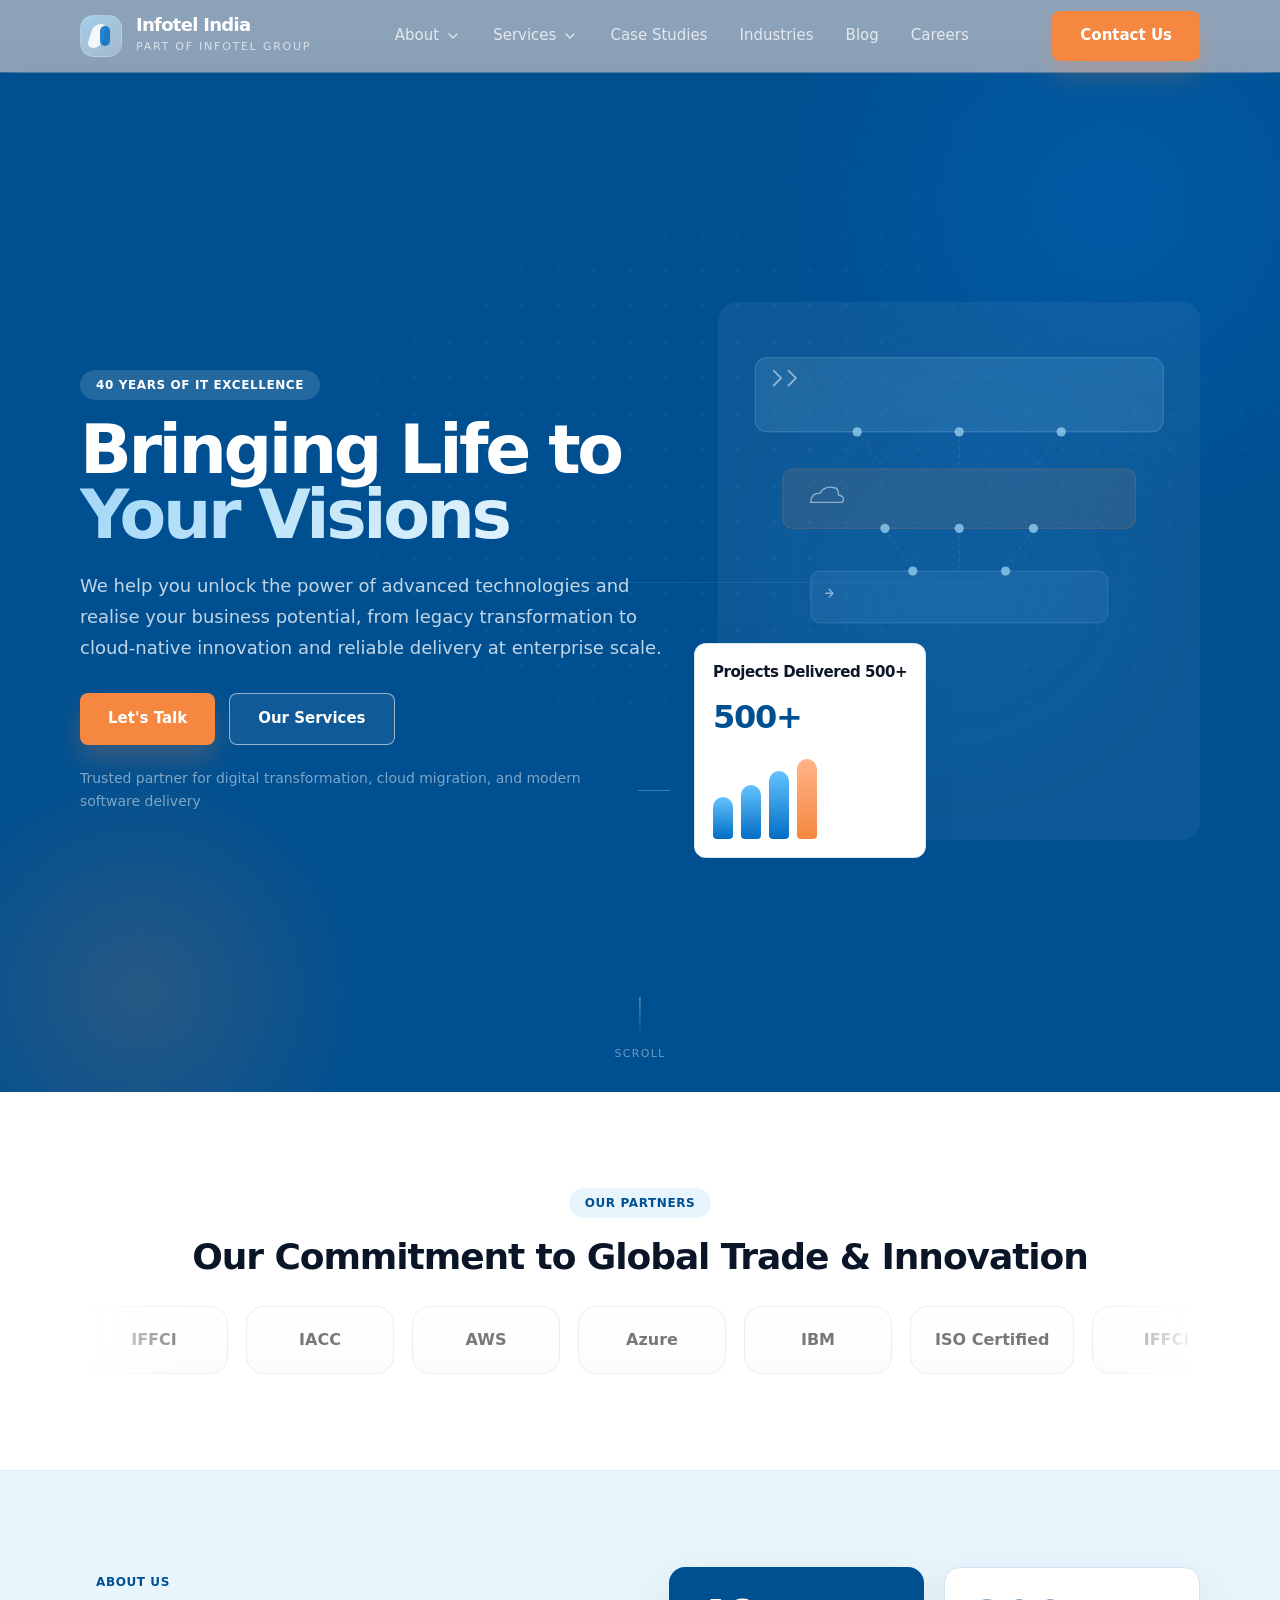
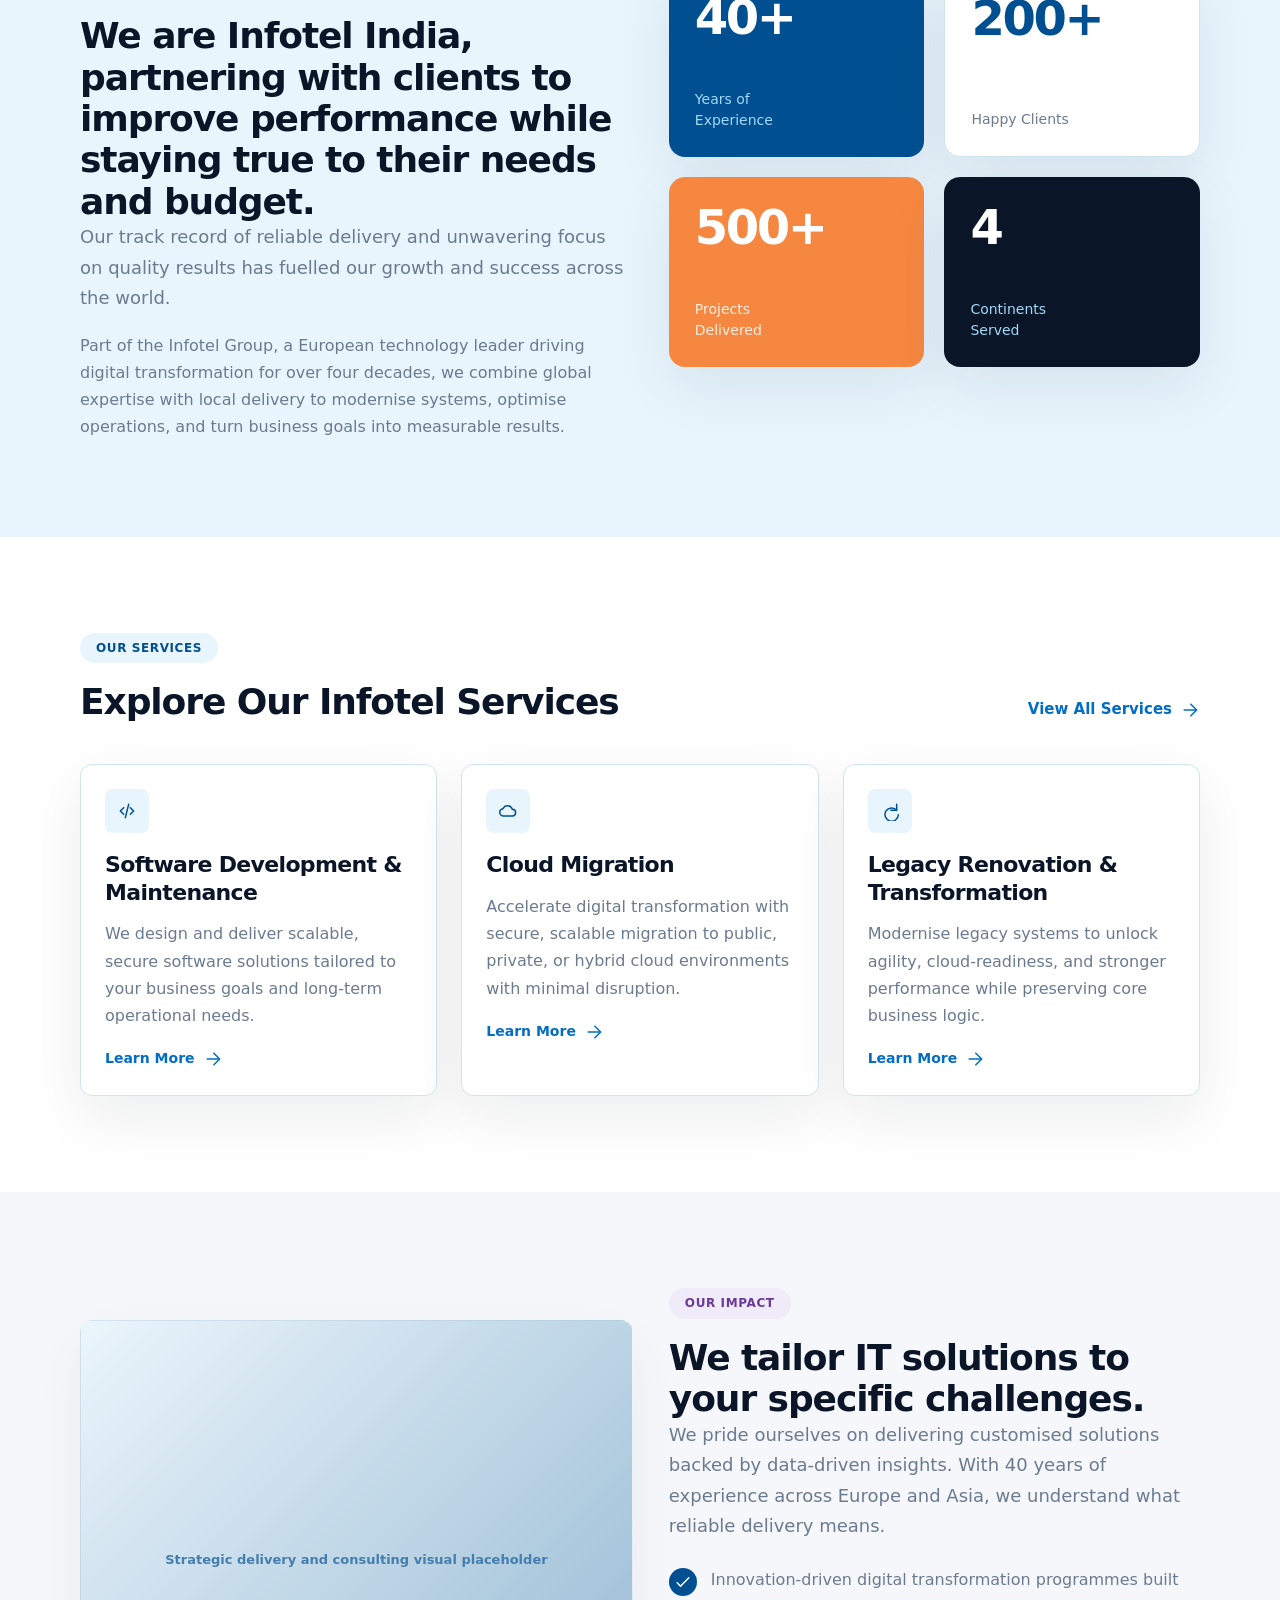
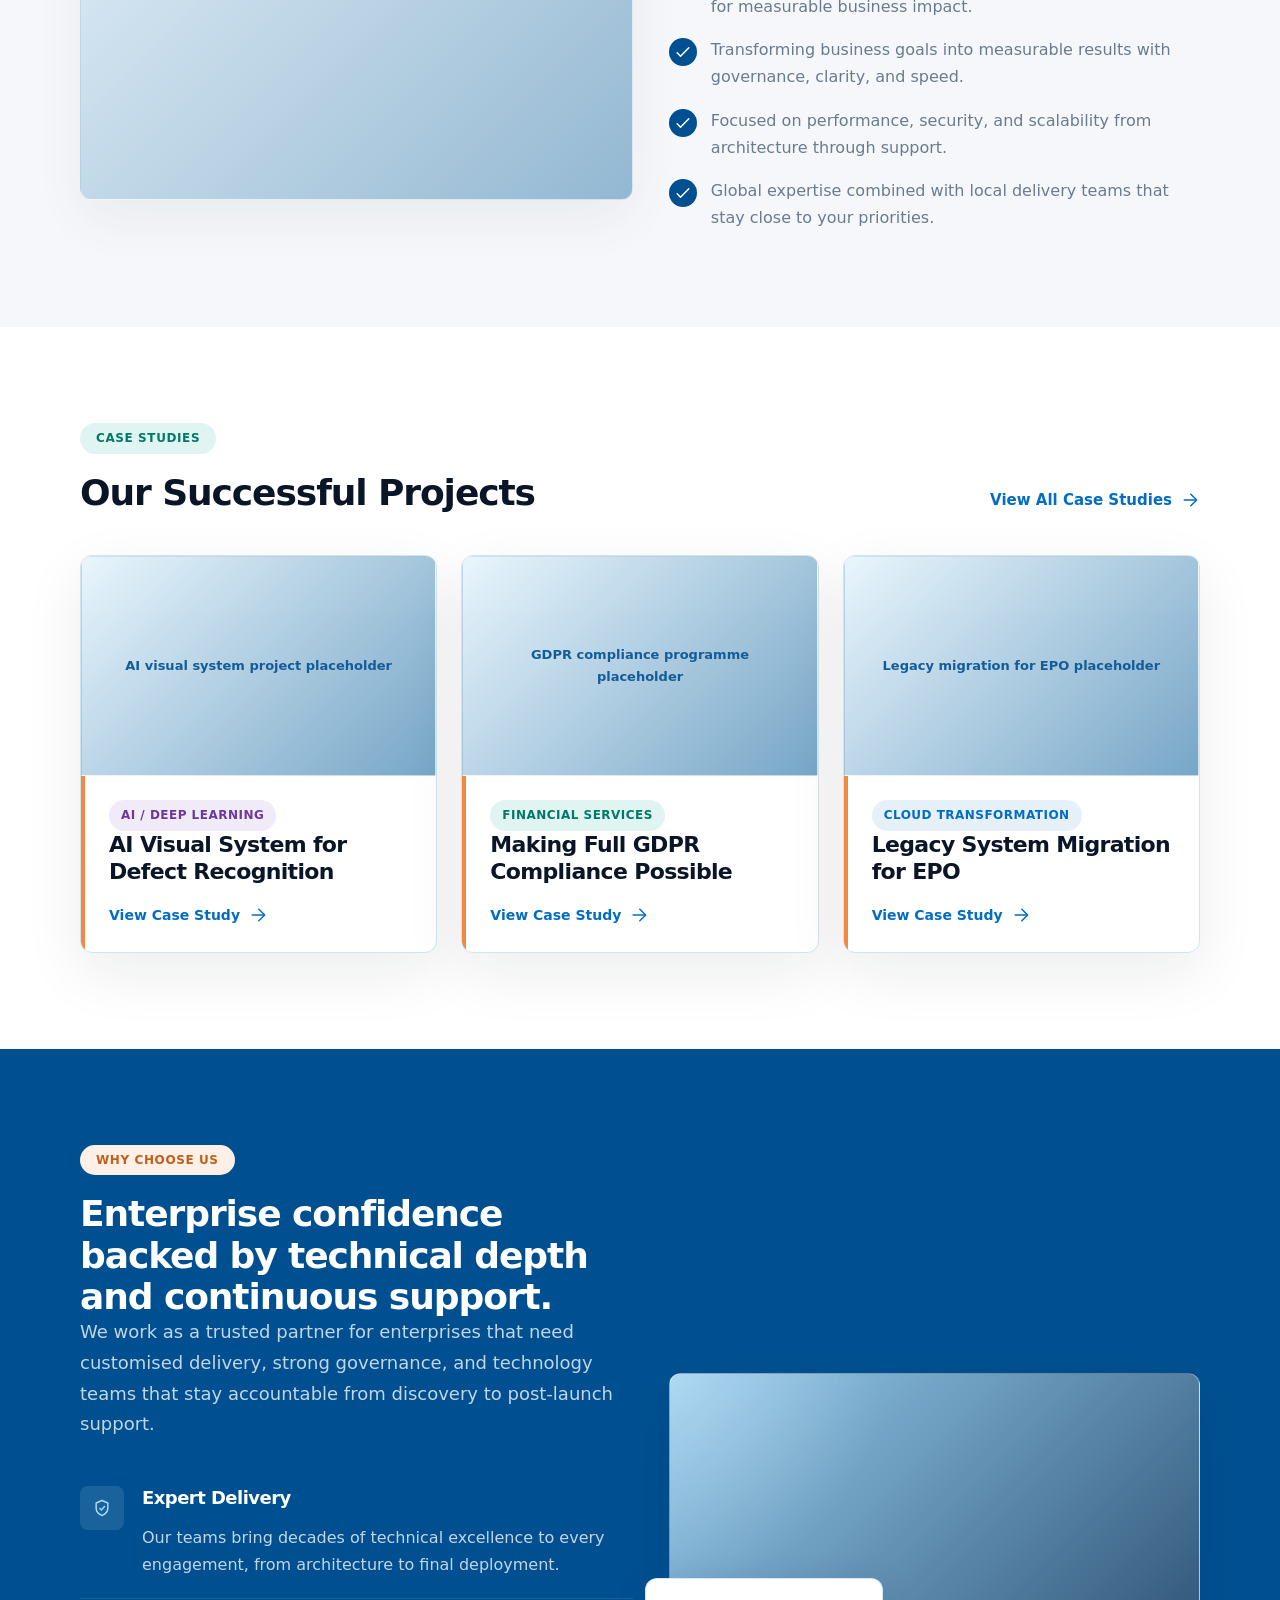
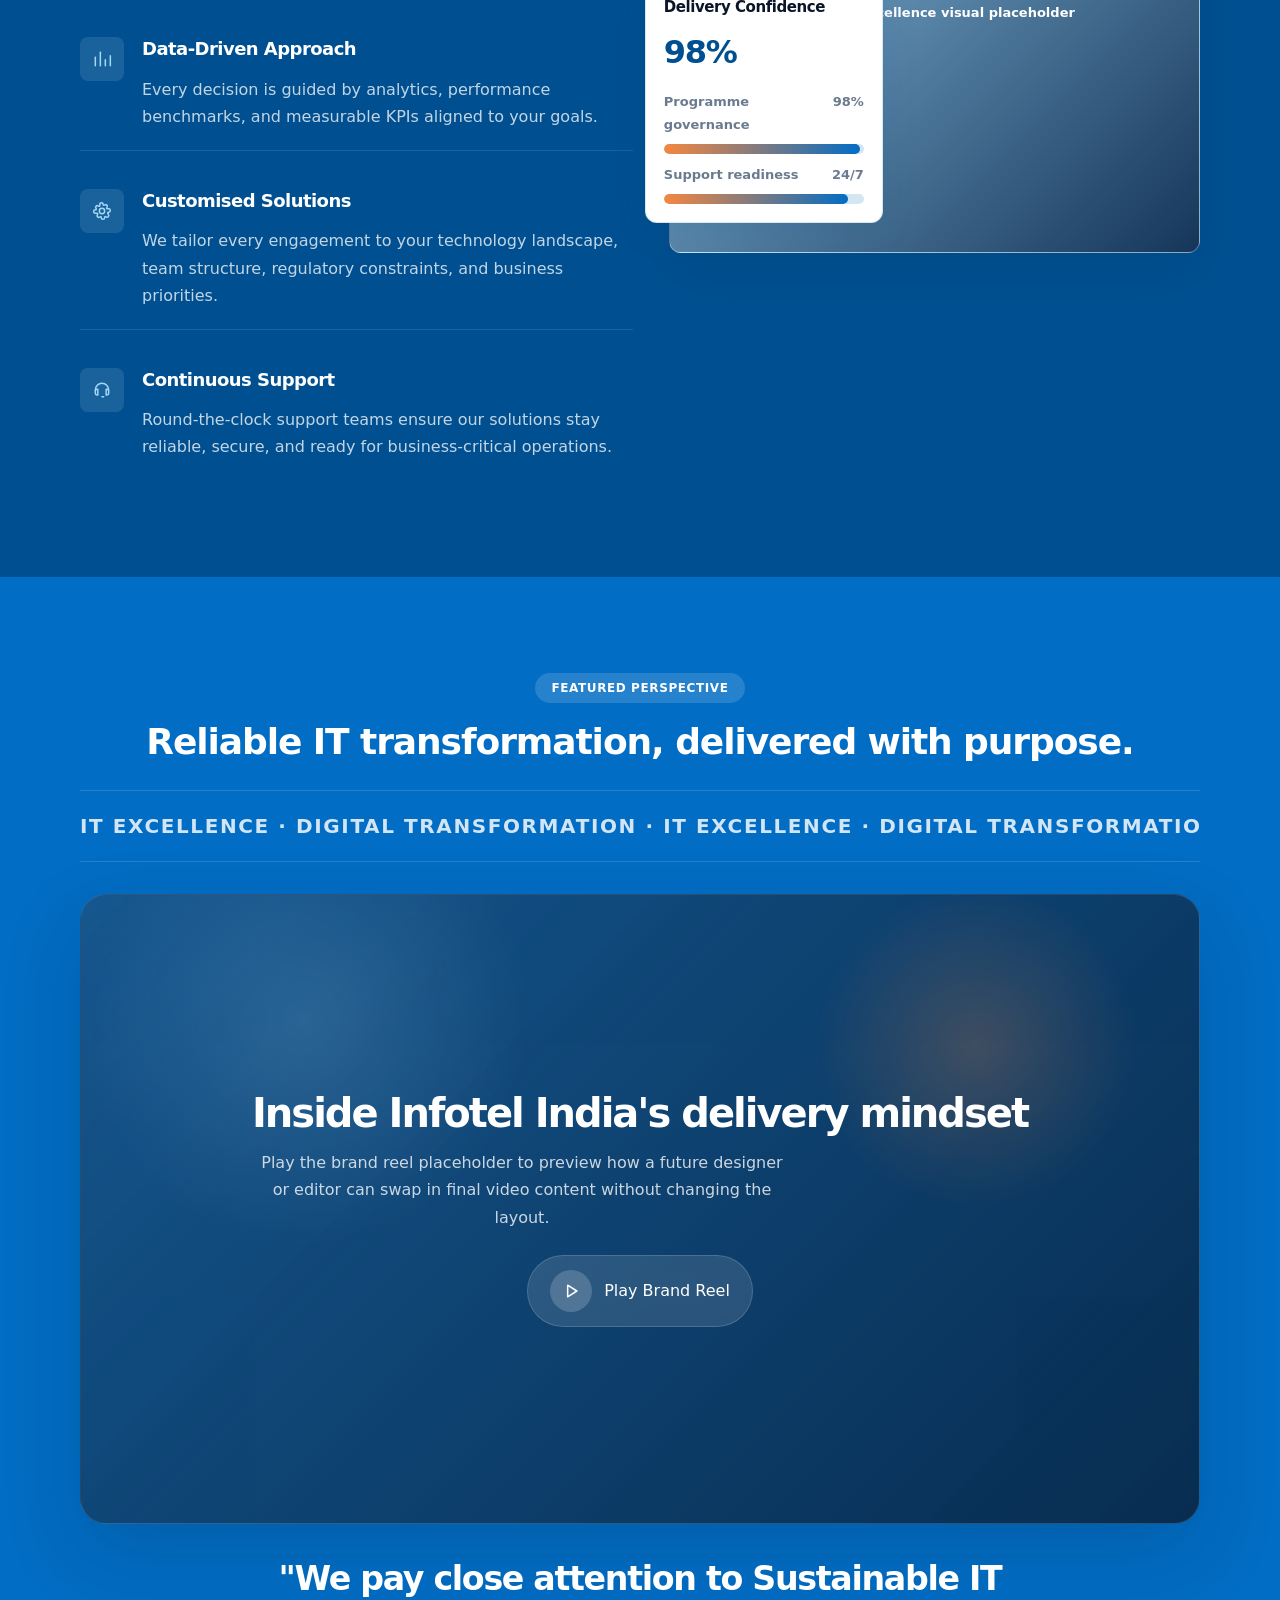
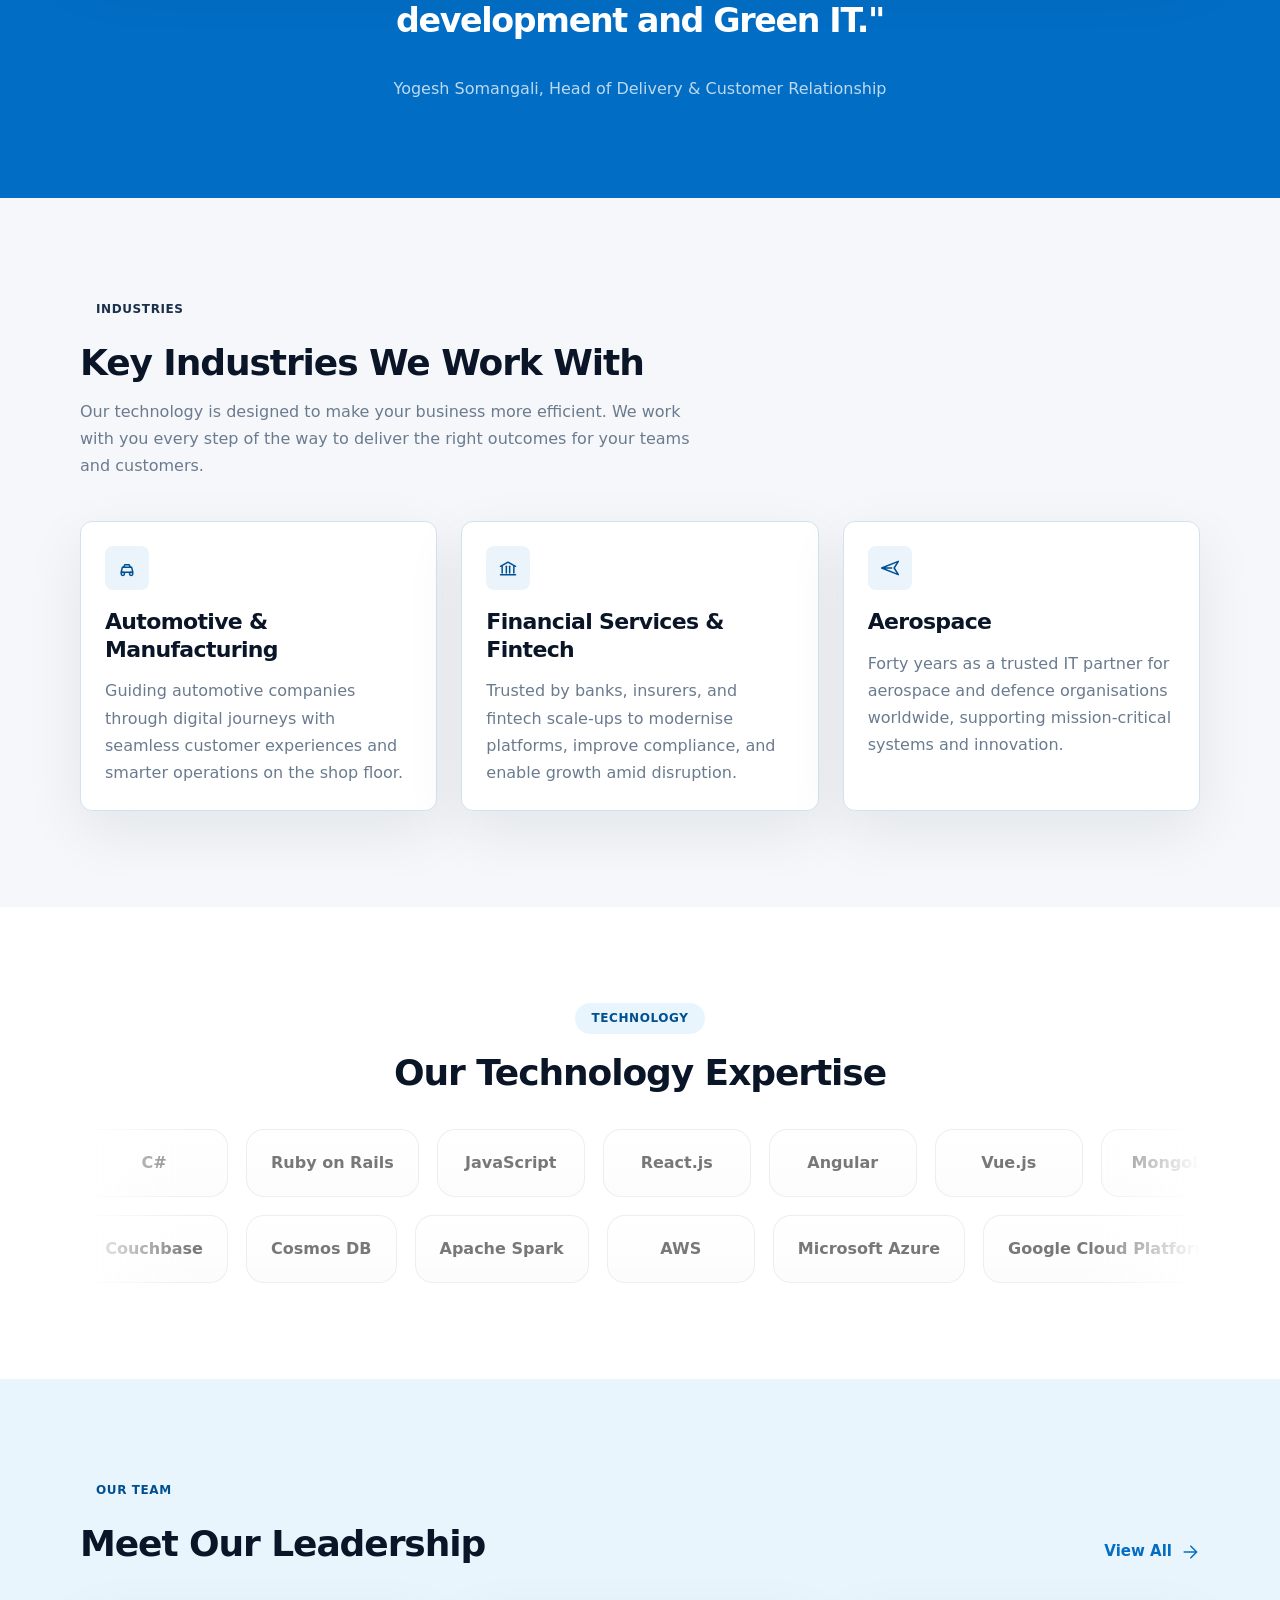
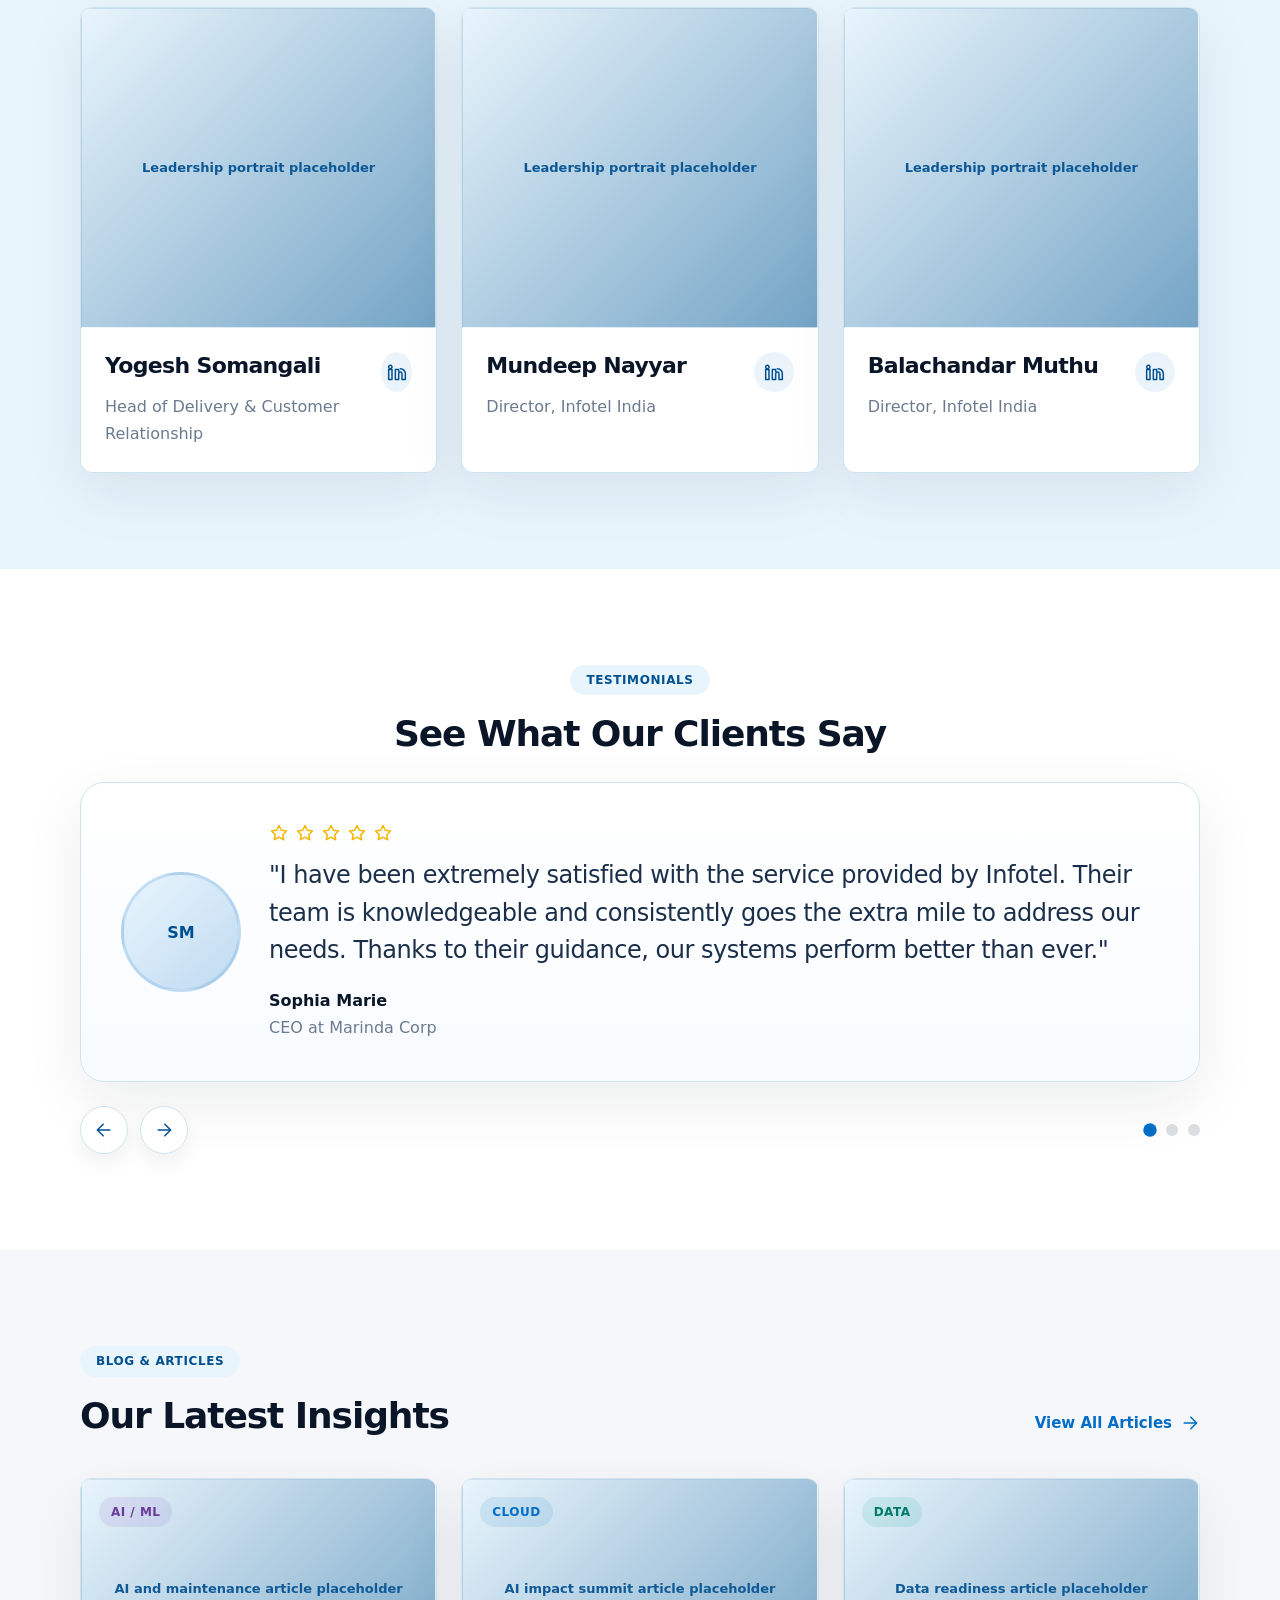
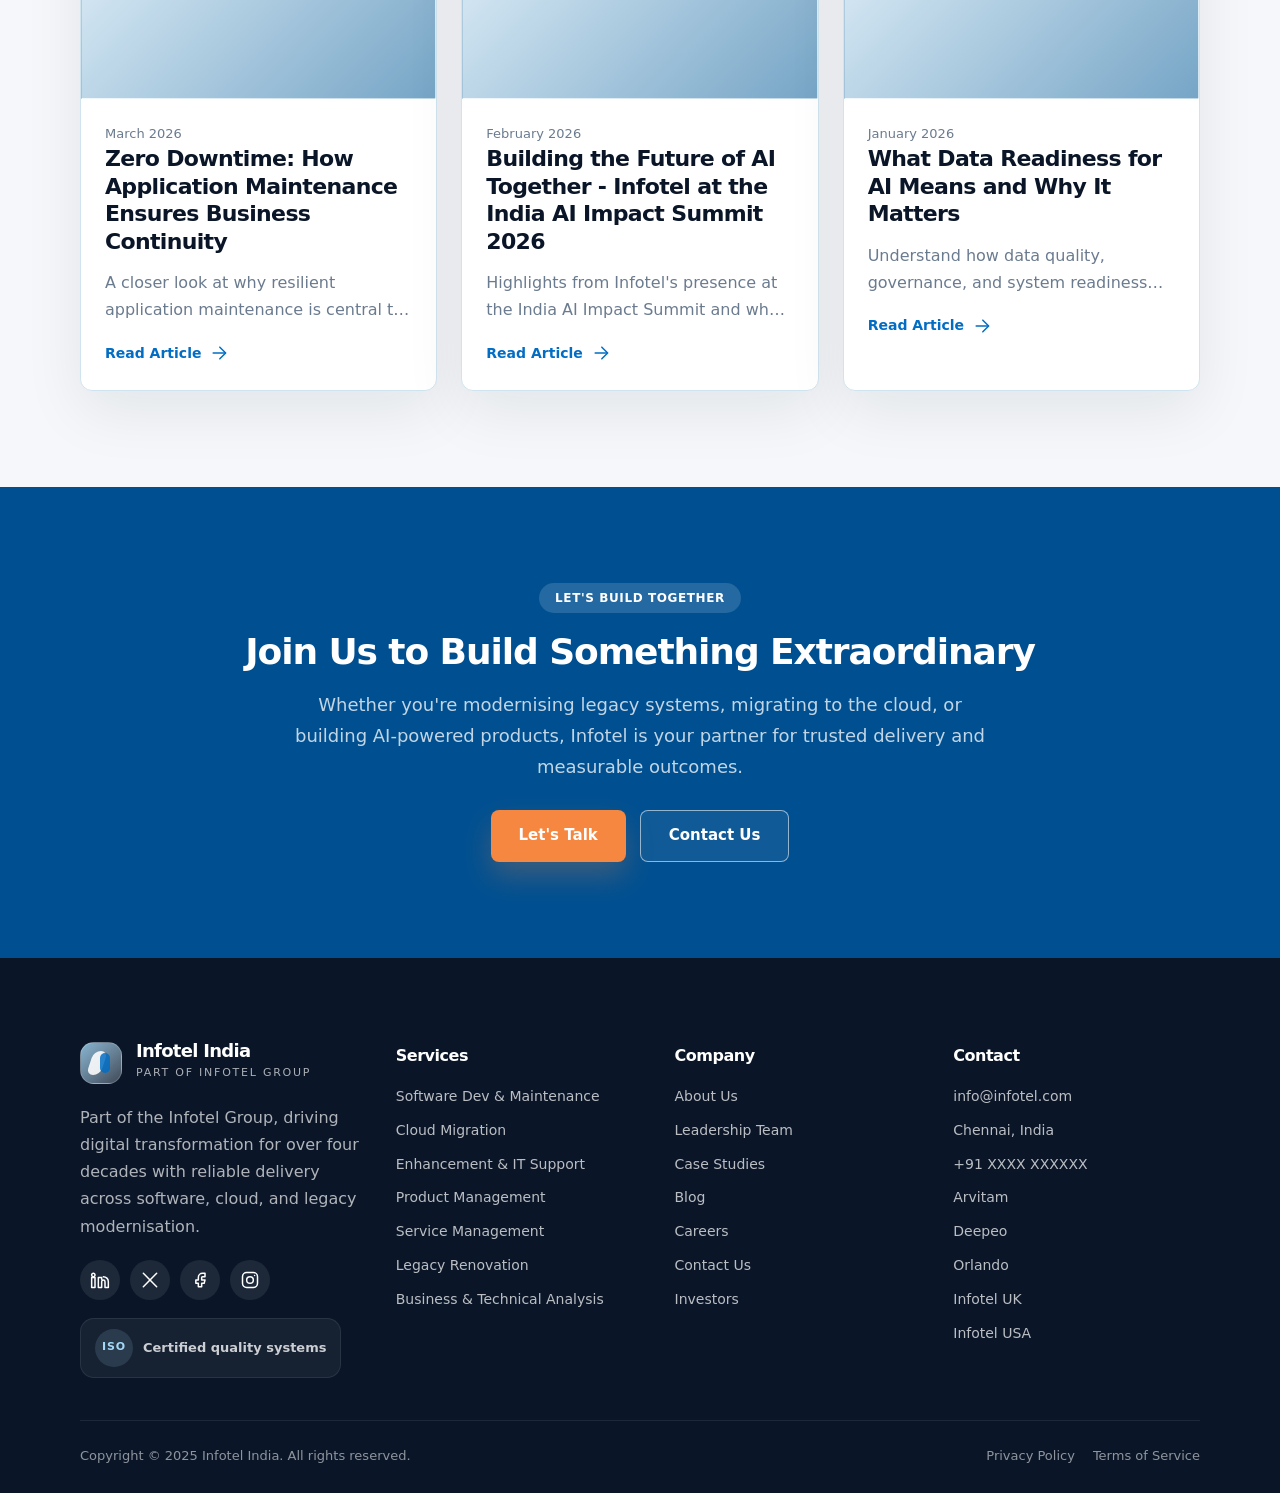
==== commit 734ce6bd: "header" ====
--- a/index.html
+++ b/index.html
@@ -311,12 +311,15 @@
 
     .btn-ghost-light {
       background: rgba(255, 255, 255, .06);
-      color: var(--color-white);
-      border: 1.5px solid rgba(163, 216, 247, .9)
+      color: #ffffff;
+      border: 1.5px solid rgba(255, 255, 255, .55);
+      font-weight: var(--font-weight-semibold)
     }
 
     .btn-ghost-light:hover {
-      background: rgba(255, 255, 255, .14)
+      background: rgba(255, 255, 255, .16);
+      border-color: rgba(255, 255, 255, .78);
+      transform: translateY(-3px)
     }
 
     .btn-cta {
@@ -429,18 +432,46 @@
       background: linear-gradient(180deg, #ffb488 0%, var(--color-ember) 100%)
     }
 
+    .mini-chart span {
+      transform-origin: bottom;
+      transform: scaleY(0);
+      transition: transform 0.6s cubic-bezier(0.34, 1.56, 0.64, 1);
+    }
+
+    .chart-animated .mini-chart span {
+      transform: scaleY(1);
+    }
+
+    .chart-animated .mini-chart span:nth-child(1) {
+      transition-delay: 0.9s;
+    }
+
+    .chart-animated .mini-chart span:nth-child(2) {
+      transition-delay: 1.0s;
+    }
+
+    .chart-animated .mini-chart span:nth-child(3) {
+      transition-delay: 1.1s;
+    }
+
+    .chart-animated .mini-chart span:nth-child(4) {
+      transition-delay: 1.2s;
+    }
+
     .site-header {
       position: fixed;
       inset: 0 0 auto;
       z-index: 40;
-      background: rgba(0, 80, 145, .78);
-      backdrop-filter: blur(12px);
-      transition: background-color .2s ease, box-shadow .2s ease, padding .2s ease
+      background: rgba(0, 50, 100, 0.45);
+      backdrop-filter: blur(14px);
+      border-bottom: 1px solid rgba(255, 255, 255, 0.08);
+      transition: background-color .2s ease, box-shadow .2s ease, padding .2s ease, border-bottom .2s ease
     }
 
     .site-header.scrolled {
-      background: rgba(0, 80, 145, .94);
-      box-shadow: 0 16px 40px rgba(10, 22, 40, .18)
+      background: rgba(0, 80, 145, .96);
+      box-shadow: 0 16px 40px rgba(10, 22, 40, .22);
+      border-bottom: none
     }
 
     .nav-shell {
@@ -713,27 +744,79 @@
       background: var(--color-navy);
     }
 
-    .hero-parallax-bg {
+    .hero-layer-grid {
       position: absolute;
-      top: -50%;
-      left: -10%;
-      right: -10%;
-      bottom: -50%;
-      background:
-        radial-gradient(circle at 70% 30%, rgba(3, 169, 244, 0.1) 0%, transparent 40%),
-        radial-gradient(circle at 30% 70%, rgba(38, 198, 218, 0.1) 0%, transparent 40%),
-        linear-gradient(135deg, rgba(255, 255, 255, .03) 0, rgba(255, 255, 255, .03) 1px, transparent 1px, transparent 48px),
-        linear-gradient(315deg, rgba(255, 255, 255, .03) 0, rgba(255, 255, 255, .03) 1px, transparent 1px, transparent 48px);
+      inset: 0;
+      background-image: radial-gradient(circle, rgba(255, 255, 255, 0.09) 1px, transparent 1px);
+      background-size: 36px 36px;
+      mask-image: radial-gradient(ellipse 80% 60% at 60% 40%, black 30%, transparent 80%);
       z-index: 0;
       pointer-events: none;
       will-change: transform;
+    }
+
+    .hero-layer-orb-top {
+      position: absolute;
+      width: 700px;
+      height: 700px;
+      border-radius: 50%;
+      background: radial-gradient(circle, rgba(2, 109, 196, 0.38) 0%, transparent 70%);
+      top: -220px;
+      right: -180px;
+      animation: orbDrift 16s ease-in-out infinite;
+      filter: blur(1px);
+      z-index: 0;
+      pointer-events: none;
+      will-change: transform;
+    }
+
+    .hero-layer-orb-bottom {
+      position: absolute;
+      width: 480px;
+      height: 480px;
+      border-radius: 50%;
+      background: radial-gradient(circle, rgba(245, 135, 64, 0.16) 0%, transparent 68%);
+      bottom: -140px;
+      left: -100px;
+      animation: orbDrift 22s ease-in-out infinite reverse;
+      filter: blur(1px);
+      z-index: 0;
+      pointer-events: none;
+      will-change: transform;
+    }
+
+    .hero-layer-beam {
+      position: absolute;
+      height: 1px;
+      left: 0;
+      right: 0;
+      top: 50%;
+      background: linear-gradient(90deg, transparent, rgba(163, 216, 247, 0.12), transparent);
+      z-index: 0;
+      pointer-events: none;
+    }
+
+    @keyframes orbDrift {
+
+      0%,
+      100% {
+        transform: translate(0, 0) scale(1);
+      }
+
+      33% {
+        transform: translate(28px, -22px) scale(1.04);
+      }
+
+      66% {
+        transform: translate(-18px, 32px) scale(0.97);
+      }
     }
 
     .hero-layout,
     .hero-copy,
     .hero-visual {
       position: relative;
-      z-index: 2;
+      z-index: 1;
     }
 
     .global-glow {
@@ -745,10 +828,10 @@
       pointer-events: none;
       z-index: 9999;
       background: radial-gradient(600px circle at var(--mouse-x, 50vw) var(--mouse-y, 50vh),
-          var(--glow-color, rgba(2, 109, 196, 0.03)),
+          rgba(255, 255, 255, 0.05),
           transparent 40%);
       opacity: var(--glow-opacity, 0);
-      transition: opacity 0.5s ease, background-color 0.5s ease;
+      transition: opacity 0.5s ease;
       will-change: background;
     }
 
@@ -770,11 +853,11 @@
 
     .hero-layout {
       display: grid;
-      grid-template-columns: minmax(0, 1.15fr) minmax(0, .95fr);
+      grid-template-columns: minmax(0, 1.1fr) minmax(0, 0.9fr);
       align-items: center;
       gap: 48px;
       min-height: calc(100vh - 72px);
-      padding: 34px 0 42px
+      padding: 80px 0 60px
     }
 
     .hero-copy {
@@ -788,7 +871,7 @@
 
     .hero-title {
       margin-bottom: 24px;
-      font-size: clamp(34px, 5vw, 64px);
+      font-size: clamp(42px, 5.5vw, 68px);
       line-height: .95;
       font-weight: var(--font-weight-bold);
       letter-spacing: -.05em;
@@ -797,9 +880,9 @@
 
     .hero-title span {
       display: block;
-      transform: translateY(26px);
+      transform: translateY(32px);
       opacity: 0;
-      transition: transform .6s ease, opacity .6s ease
+      transition: transform 0.7s cubic-bezier(0.2, 0.8, 0.4, 1), opacity 0.7s cubic-bezier(0.2, 0.8, 0.4, 1);
     }
 
     body.loaded .hero-title span {
@@ -807,14 +890,36 @@
       opacity: 1
     }
 
+    .hero-title span:nth-child(1) {
+      transition-delay: 80ms
+    }
+
     .hero-title span:nth-child(2) {
-      transition-delay: .1s
+      background: linear-gradient(120deg, #a3d8f7, #ffffff 55%, #f58740);
+      -webkit-background-clip: text;
+      -webkit-text-fill-color: transparent;
+      background-clip: text;
+      background-size: 200% 200%;
+      animation: gradientShift 5s ease-in-out infinite;
+      transition-delay: 180ms
+    }
+
+    @keyframes gradientShift {
+
+      0%,
+      100% {
+        background-position: 0% 50%
+      }
+
+      50% {
+        background-position: 100% 50%
+      }
     }
 
     .hero-copy .hero-text {
       transform: translateY(24px);
       opacity: 0;
-      transition: transform .6s ease .2s, opacity .6s ease .2s
+      transition: transform 0.7s cubic-bezier(0.2, 0.8, 0.4, 1) 300ms, opacity 0.7s cubic-bezier(0.2, 0.8, 0.4, 1) 300ms
     }
 
     body.loaded .hero-copy .hero-text {
@@ -824,9 +929,9 @@
 
     .hero-copy .btn-row {
       margin-top: 30px;
-      transform: translateY(24px);
+      transform: translateY(20px);
       opacity: 0;
-      transition: transform .6s ease .4s, opacity .6s ease .4s
+      transition: transform 0.7s cubic-bezier(0.2, 0.8, 0.4, 1) 440ms, opacity 0.7s cubic-bezier(0.2, 0.8, 0.4, 1) 440ms
     }
 
     body.loaded .hero-copy .btn-row {
@@ -834,12 +939,24 @@
       opacity: 1
     }
 
+    body:not(.loaded) .hero-copy .section-tag {
+      opacity: 0;
+      transform: translateY(16px);
+      transition: transform 0.7s cubic-bezier(0.2, 0.8, 0.4, 1) 0ms, opacity 0.7s cubic-bezier(0.2, 0.8, 0.4, 1) 0ms
+    }
+
+    body.loaded .hero-copy .section-tag {
+      opacity: 1;
+      transform: translateY(0);
+    }
+
     .hero-visual {
       position: relative;
       min-height: 580px;
-      transform: translateX(44px);
+      transform: translateX(52px);
       opacity: 0;
-      transition: transform .7s ease .3s, opacity .7s ease .3s
+      will-change: transform;
+      transition: transform 0.7s cubic-bezier(0.2, 0.8, 0.4, 1) 280ms, opacity 0.7s cubic-bezier(0.2, 0.8, 0.4, 1) 280ms
     }
 
     body.loaded .hero-visual {
@@ -847,22 +964,49 @@
       opacity: 1
     }
 
-    .hero-visual .img-placeholder {
-      height: 100%;
-      min-height: 580px;
-      border: 1px dashed rgba(255, 255, 255, .35);
-      background: linear-gradient(135deg, rgba(255, 255, 255, .06), rgba(255, 255, 255, .12)), radial-gradient(circle at top right, rgba(163, 216, 247, .42), transparent 26%), rgba(255, 255, 255, .05);
-      color: rgba(255, 255, 255, .78);
-      opacity: 1
+    .hero-visual-svg {
+      width: 100%;
+      height: auto;
+      max-width: 520px;
+      display: block;
+      margin: 0 auto;
+      animation: floatGraphic 6s ease-in-out infinite;
+    }
+
+    @keyframes floatGraphic {
+
+      0%,
+      100% {
+        transform: translateY(0)
+      }
+
+      50% {
+        transform: translateY(-10px)
+      }
     }
 
     .hero-float {
       bottom: 24px;
       left: -24px;
       max-width: 260px;
-      transform: translateY(24px) scale(.98);
+      transform: translateY(20px) scale(.88);
       opacity: 0;
-      transition: transform .7s cubic-bezier(.2, 1.2, .4, 1) .6s, opacity .7s ease .6s
+      will-change: transform;
+      transition: transform 0.9s cubic-bezier(0.34, 1.56, 0.64, 1) 700ms, opacity 0.9s cubic-bezier(0.34, 1.56, 0.64, 1) 700ms;
+      animation: floatCard 5s ease-in-out infinite;
+      animation-delay: 1.4s;
+    }
+
+    @keyframes floatCard {
+
+      0%,
+      100% {
+        transform: translateY(0)
+      }
+
+      50% {
+        transform: translateY(-10px)
+      }
     }
 
     body.loaded .hero-float {
@@ -876,13 +1020,72 @@
       gap: 14px;
       margin-top: 22px;
       color: rgba(255, 255, 255, .68);
-      font-size: 14px
+      font-size: 14px;
+      opacity: 0;
+      transition: opacity 0.7s cubic-bezier(0.2, 0.8, 0.4, 1) 600ms;
+    }
+
+    body.loaded .hero-note {
+      opacity: .72;
     }
 
     .hero-note .divider {
       width: 36px;
       height: 1px;
       background: rgba(163, 216, 247, .5)
+    }
+
+    .scroll-indicator {
+      position: absolute;
+      bottom: 28px;
+      left: 50%;
+      transform: translateX(-50%);
+      display: flex;
+      flex-direction: column;
+      align-items: center;
+      gap: 8px;
+      color: rgba(255, 255, 255, .42);
+      font-size: 11px;
+      letter-spacing: .12em;
+      text-transform: uppercase;
+      opacity: 0;
+      transition: opacity .6s ease 1.2s;
+    }
+
+    body.loaded .scroll-indicator {
+      opacity: 1;
+    }
+
+    .scroll-indicator.is-hidden {
+      opacity: 0;
+      pointer-events: none;
+    }
+
+    .scroll-line {
+      width: 1px;
+      height: 40px;
+      background: linear-gradient(to bottom, rgba(255, 255, 255, .5), transparent);
+      animation: scrollLineDrop 1.8s ease-in-out infinite;
+    }
+
+    @keyframes scrollLineDrop {
+      0% {
+        transform: scaleY(0);
+        transform-origin: top;
+        opacity: 1;
+      }
+
+      60% {
+        transform: scaleY(1);
+        transform-origin: top;
+        opacity: 1;
+      }
+
+      100% {
+        transform: scaleY(1);
+        transform-origin: top;
+        opacity: 0;
+      }
     }
   </style>
   <style>
@@ -2155,10 +2358,13 @@
   </div>
   <div class="global-glow" id="globalGlow"></div>
   <main class="site-main">
-    <section class="section section-hero" id="hero">
-      <div class="hero-parallax-bg" id="parallaxBg"></div>
+    <section class="section section-hero dark-section" id="hero">
+      <div class="hero-layer-grid"></div>
+      <div class="hero-layer-orb-top" id="heroOrbTop"></div>
+      <div class="hero-layer-orb-bottom" id="heroOrbBottom"></div>
+      <div class="hero-layer-beam"></div>
       <div class="container hero-layout">
-        <div class="hero-copy">
+        <div class="hero-copy" id="heroCopy">
           <span class="section-tag inverse">40 Years of IT Excellence</span>
           <h1 class="hero-title" aria-label="Bringing Life to Your Visions"><span>Bringing Life to</span><span>Your
               Visions</span></h1>
@@ -2172,16 +2378,48 @@
           <div class="hero-note"><span>Trusted partner for digital transformation, cloud migration, and modern software
               delivery</span><span class="divider" aria-hidden="true"></span></div>
         </div>
-        <div class="hero-visual">
-          <div class="img-placeholder" role="img"
-            aria-label="Infotel India hero visual showing enterprise technology collaboration">Enterprise innovation
-            visual placeholder</div>
-          <div class="floating-card hero-float">
+        <div class="hero-visual" id="heroVisual">
+          <svg class="hero-visual-svg" viewBox="0 0 520 580" width="100%" height="100%"
+            xmlns="http://www.w3.org/2000/svg">
+            <ellipse cx="260" cy="290" rx="180" ry="180" fill="#026dc4" opacity="0.18" filter="blur(60px)" />
+            <rect width="100%" height="100%" fill="rgba(255,255,255,0.05)" rx="20" />
+            <rect x="40" y="60" width="440" height="80" rx="12" fill="rgba(163,216,247,0.12)"
+              stroke="rgba(163,216,247,0.28)" stroke-width="1" />
+            <path d="M60 90 L68 82 L60 74 M76 90 L84 82 L76 74" fill="none" stroke="rgba(255,255,255,0.5)"
+              stroke-width="2" stroke-linecap="round" stroke-linejoin="round" />
+            <circle cx="260" cy="140" r="5" fill="rgba(163,216,247,0.7)" />
+            <line x1="260" y1="140" x2="260" y2="180" stroke="rgba(255,255,255,0.12)" stroke-dasharray="4" />
+            <rect x="70" y="180" width="380" height="64" rx="10" fill="rgba(245,135,64,0.10)"
+              stroke="rgba(245,135,64,0.26)" stroke-width="1" />
+            <path d="M100 216 Q100 206 110 206 Q115 198 124 200 Q130 200 130 208 Q138 210 134 216 Z" fill="none"
+              stroke="rgba(255,255,255,0.5)" stroke-width="1.5" stroke-linecap="round" stroke-linejoin="round" />
+            <circle cx="260" cy="244" r="5" fill="rgba(163,216,247,0.7)" />
+            <line x1="260" y1="244" x2="260" y2="290" stroke="rgba(255,255,255,0.12)" stroke-dasharray="4" />
+            <rect x="100" y="290" width="320" height="56" rx="10" fill="rgba(163,216,247,0.08)"
+              stroke="rgba(163,216,247,0.2)" stroke-width="1" />
+            <path d="M116 314 L124 314 M124 314 L120 310 M124 314 L120 318" fill="none" stroke="rgba(255,255,255,0.5)"
+              stroke-width="1.5" stroke-linecap="round" stroke-linejoin="round" />
+            <circle cx="150" cy="140" r="5" fill="rgba(163,216,247,0.7)" />
+            <circle cx="370" cy="140" r="5" fill="rgba(163,216,247,0.7)" />
+            <circle cx="180" cy="244" r="5" fill="rgba(163,216,247,0.7)" />
+            <circle cx="340" cy="244" r="5" fill="rgba(163,216,247,0.7)" />
+            <line x1="150" y1="140" x2="180" y2="180" stroke="rgba(255,255,255,0.12)" stroke-dasharray="4" />
+            <line x1="370" y1="140" x2="340" y2="180" stroke="rgba(255,255,255,0.12)" stroke-dasharray="4" />
+            <line x1="180" y1="244" x2="210" y2="290" stroke="rgba(255,255,255,0.12)" stroke-dasharray="4" />
+            <line x1="340" y1="244" x2="310" y2="290" stroke="rgba(255,255,255,0.12)" stroke-dasharray="4" />
+            <circle cx="210" cy="290" r="5" fill="rgba(163,216,247,0.7)" />
+            <circle cx="310" cy="290" r="5" fill="rgba(163,216,247,0.7)" />
+          </svg>
+          <div class="floating-card hero-float" id="heroFloat">
             <h4>Projects Delivered 500+</h4>
             <div class="metric">500+</div>
             <div class="mini-chart" aria-hidden="true"><span></span><span></span><span></span><span></span></div>
           </div>
         </div>
+      </div>
+      <div class="scroll-indicator" id="scrollIndicator" aria-hidden="true">
+        <span class="scroll-line"></span>
+        <span class="scroll-text">Scroll</span>
       </div>
     </section>
 
@@ -2375,7 +2613,7 @@
       </div>
     </section>
 
-    <section class="section section-why" id="why-choose-us">
+    <section class="section section-why dark-section" id="why-choose-us">
       <div class="container why-layout">
         <div class="why-copy reveal">
           <span class="section-tag why">Why Choose Us</span>
@@ -2769,7 +3007,7 @@
       </div>
     </section>
 
-    <section class="section section-cta" id="cta">
+    <section class="section section-cta dark-section" id="cta">
       <div class="container">
         <div class="cta-box reveal"><span class="section-tag inverse">Let's Build Together</span>
           <h2>Join Us to Build Something Extraordinary</h2>
@@ -2782,7 +3020,7 @@
     </section>
   </main>
 
-  <footer class="footer" id="footer">
+  <footer class="footer dark-section" id="footer">
     <div class="container">
       <div class="footer-grid">
         <div class="footer-brand">
@@ -2865,7 +3103,7 @@
     const handleHeader = () => header.classList.toggle('scrolled', window.scrollY > 24);
     handleHeader();
 
-    // Interaction logic for Global Cursor Glow
+    // Interaction logic for Global Context-Aware Glow
     const globalGlow = document.getElementById('globalGlow');
     const parallaxBg = document.getElementById('parallaxBg');
 
@@ -2881,18 +3119,15 @@
         });
       }, { passive: true });
 
+      // Context-aware fade logic
       document.body.addEventListener('mouseover', (e) => {
-        const section = e.target.closest('.section, .site-header, .footer');
+        const section = e.target.closest('section, footer');
         if (section) {
-          if (section.classList.contains('section-hero') || section.classList.contains('footer') || section.classList.contains('site-header')) {
-            globalGlow.style.setProperty('--glow-color', 'rgba(255, 255, 255, 0.07)');
-            globalGlow.style.setProperty('--glow-opacity', '1');
-          } else if (section.classList.contains('section-contact') || section.classList.contains('section-about') || section.classList.contains('section-why')) {
-            globalGlow.style.setProperty('--glow-color', 'rgba(2, 109, 196, 0.04)');
+          if (section.classList.contains('dark-section')) {
             globalGlow.style.setProperty('--glow-opacity', '1');
           } else {
-            globalGlow.style.setProperty('--glow-color', 'rgba(2, 109, 196, 0.025)');
-            globalGlow.style.setProperty('--glow-opacity', '1');
+            // Disable glow on light/white sections
+            globalGlow.style.setProperty('--glow-opacity', '0');
           }
         }
       }, { passive: true });
@@ -2902,18 +3137,39 @@
       });
     }
 
+    const heroSection = document.getElementById('hero');
+    const heroOrbTop = document.getElementById('heroOrbTop');
+    const heroOrbBottom = document.getElementById('heroOrbBottom');
+    const heroDotGrid = document.querySelector('.hero-layer-grid');
+    const heroCopy = document.getElementById('heroCopy');
+    const heroVisual = document.getElementById('heroVisual');
+    const heroFloat = document.getElementById('heroFloat');
+    const scrollIndicator = document.getElementById('scrollIndicator');
+
+    setTimeout(() => {
+      if (heroFloat) heroFloat.classList.add('chart-animated');
+    }, 900);
+
     const handleScrollEffects = () => {
       handleHeader();
 
       const scrollY = window.scrollY;
-      // Only animate if hero section is within viewport
-      if (parallaxBg && scrollY <= window.innerHeight * 1.5) {
-        if (rafIdParallax) cancelAnimationFrame(rafIdParallax);
-
-        rafIdParallax = requestAnimationFrame(() => {
-          // Adjust Parallax speed here. 0.4 provides very obvious movement without breaking bounds.
-          parallaxBg.style.transform = `translateY(${scrollY * 0.4}px)`;
-        });
+
+      if (scrollIndicator) {
+        if (scrollY > 80) {
+          scrollIndicator.classList.add('is-hidden');
+        } else {
+          scrollIndicator.classList.remove('is-hidden');
+        }
+      }
+
+      if (window.matchMedia('(prefers-reduced-motion: no-preference)').matches && scrollY <= 600) {
+        if (heroOrbTop) heroOrbTop.style.transform = `translate(0, ${scrollY * 0.18}px)`;
+        if (heroOrbBottom) heroOrbBottom.style.transform = `translate(0, ${scrollY * -0.12}px)`;
+        if (heroDotGrid) heroDotGrid.style.transform = `translateY(${scrollY * 0.08}px)`;
+        if (heroVisual) heroVisual.style.transform = `translateY(${scrollY * 0.12}px)`;
+        if (heroFloat) heroFloat.style.transform = `translateY(${scrollY * -0.06}px)`;
+        if (heroCopy) heroCopy.style.transform = `translateY(${scrollY * 0.04}px)`;
       }
     };
 
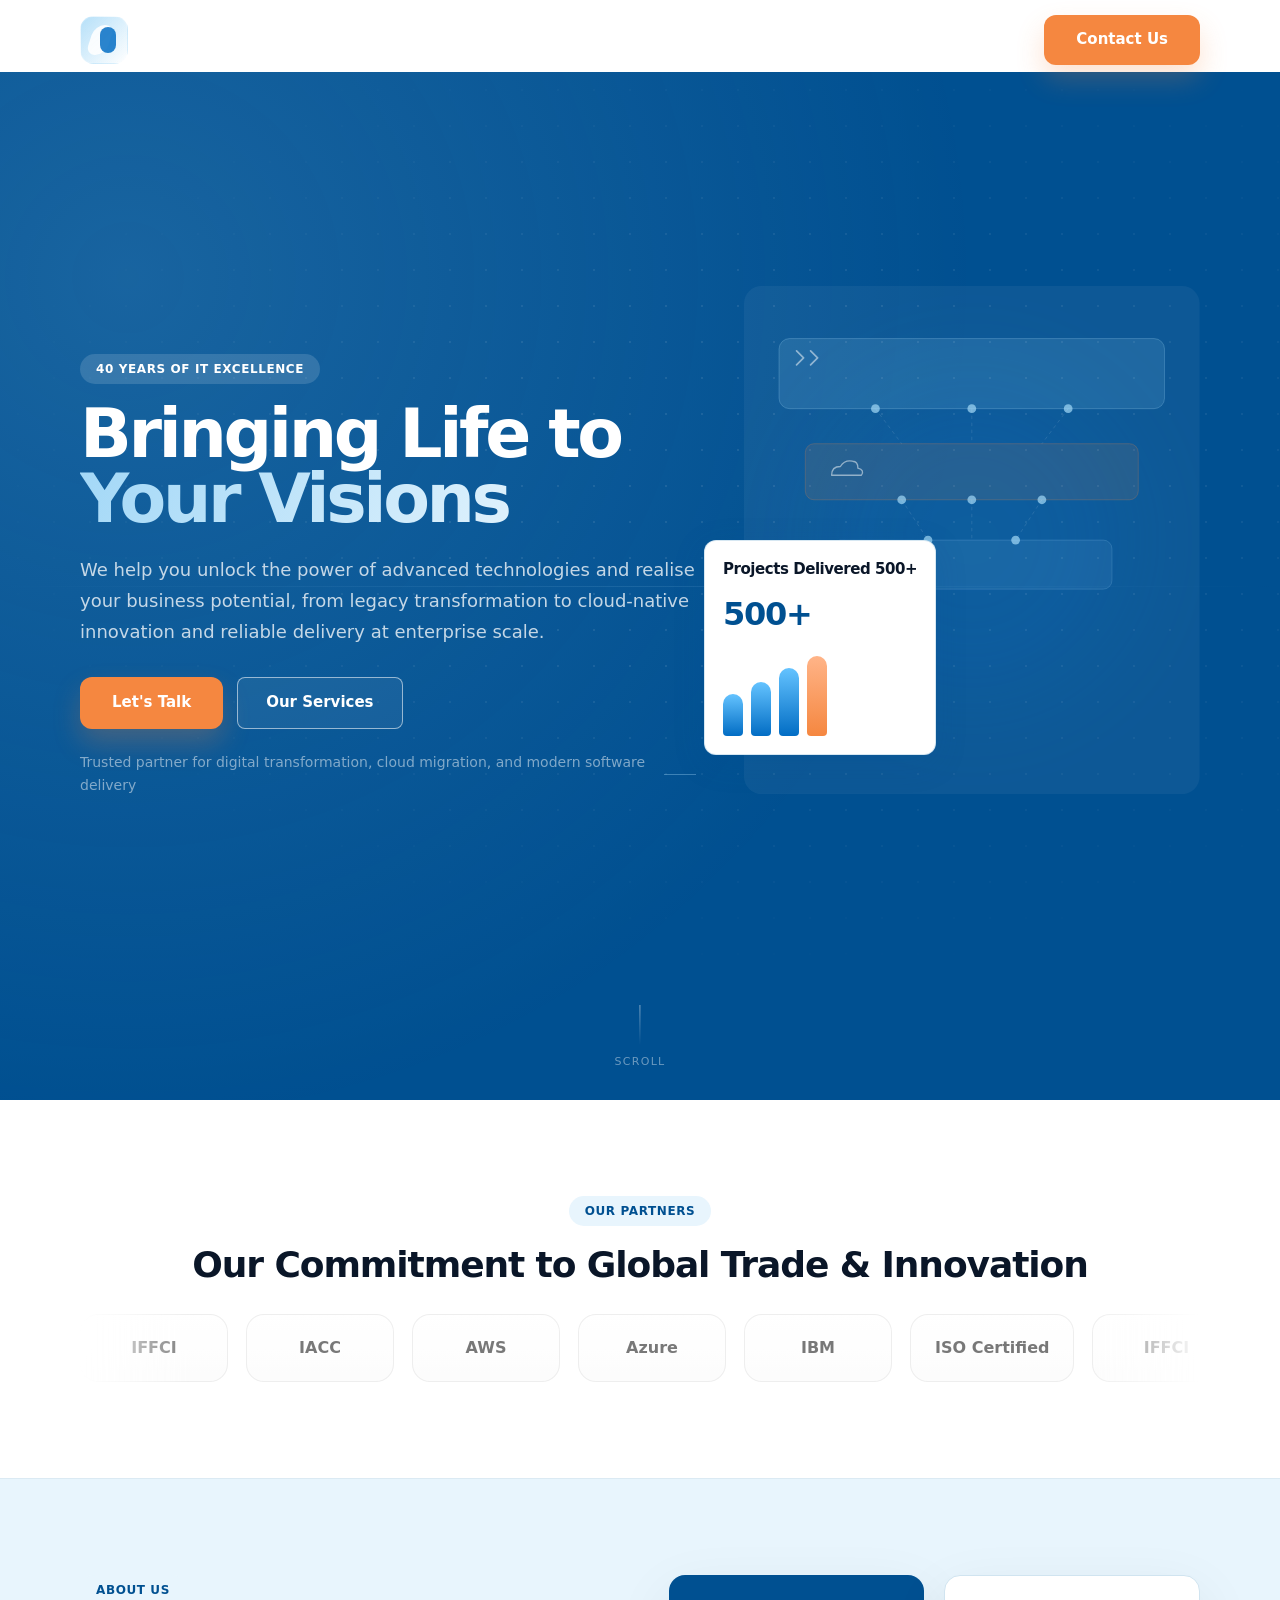
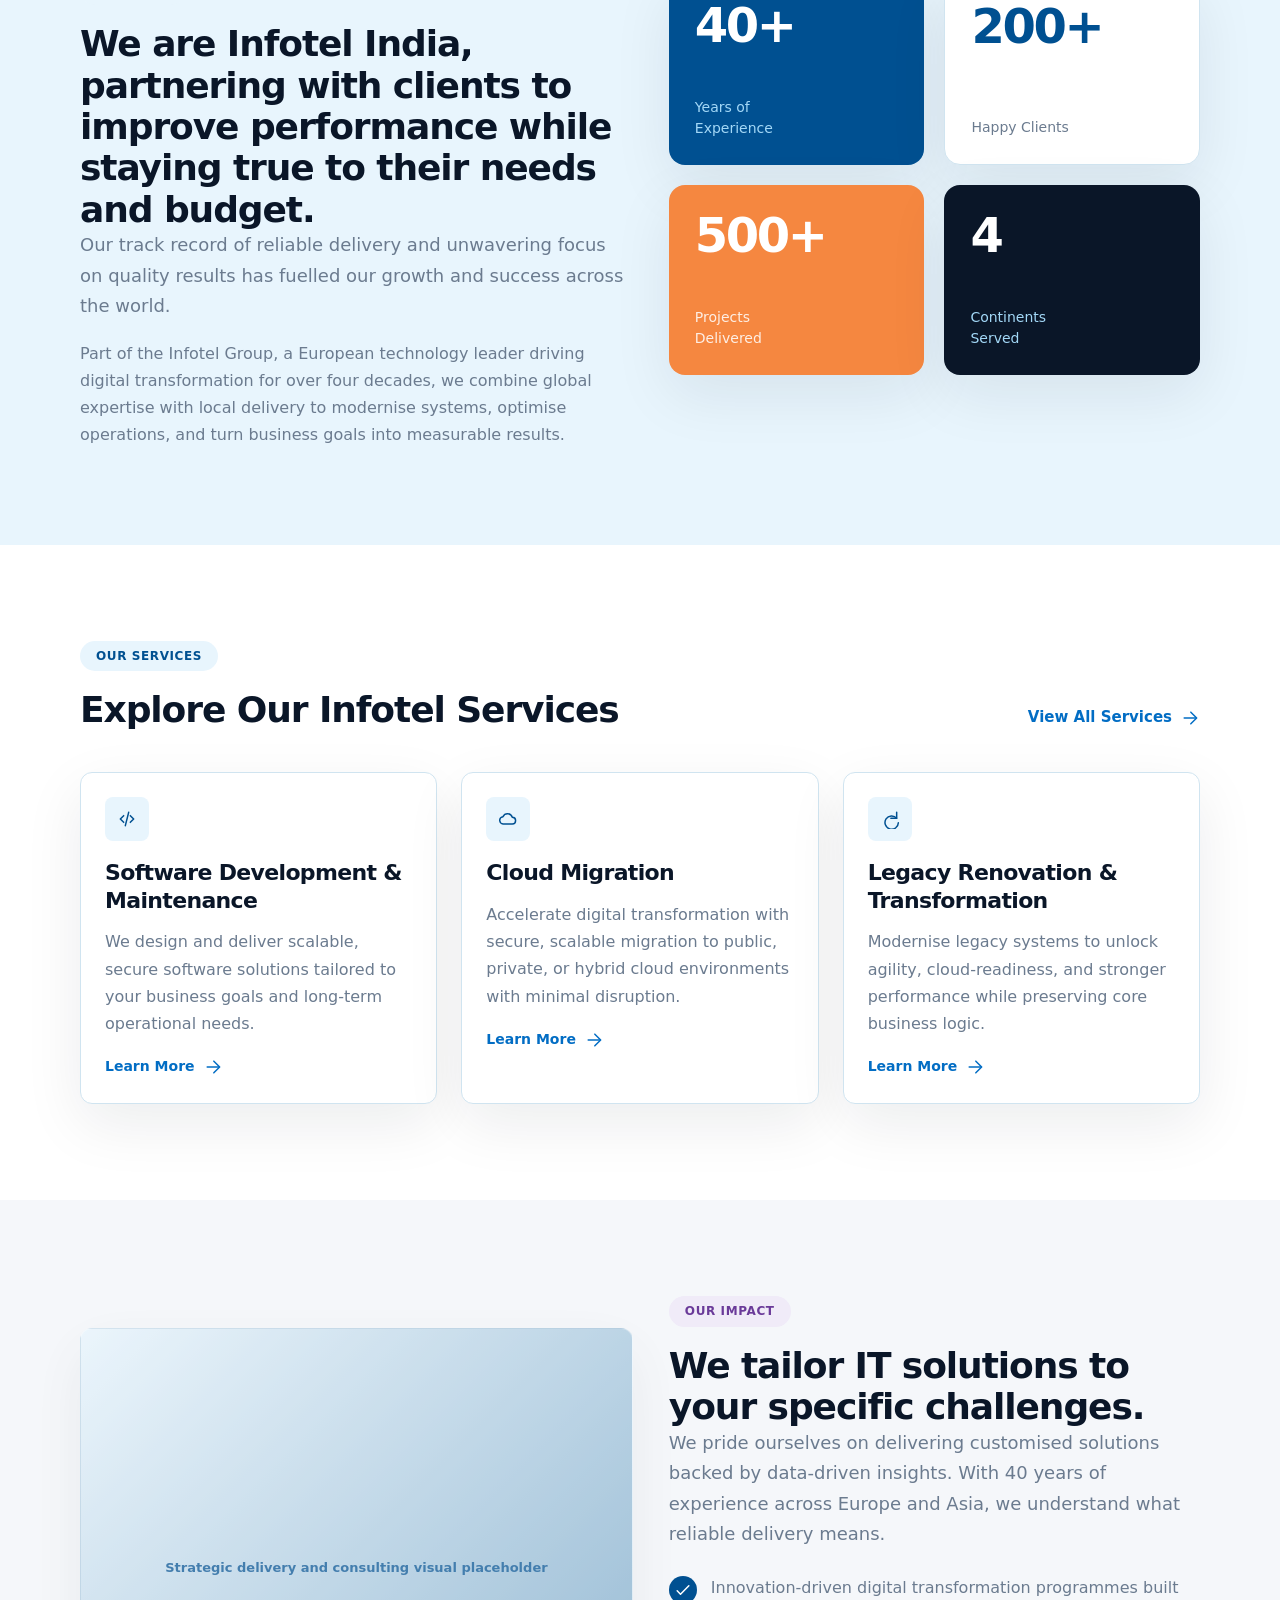
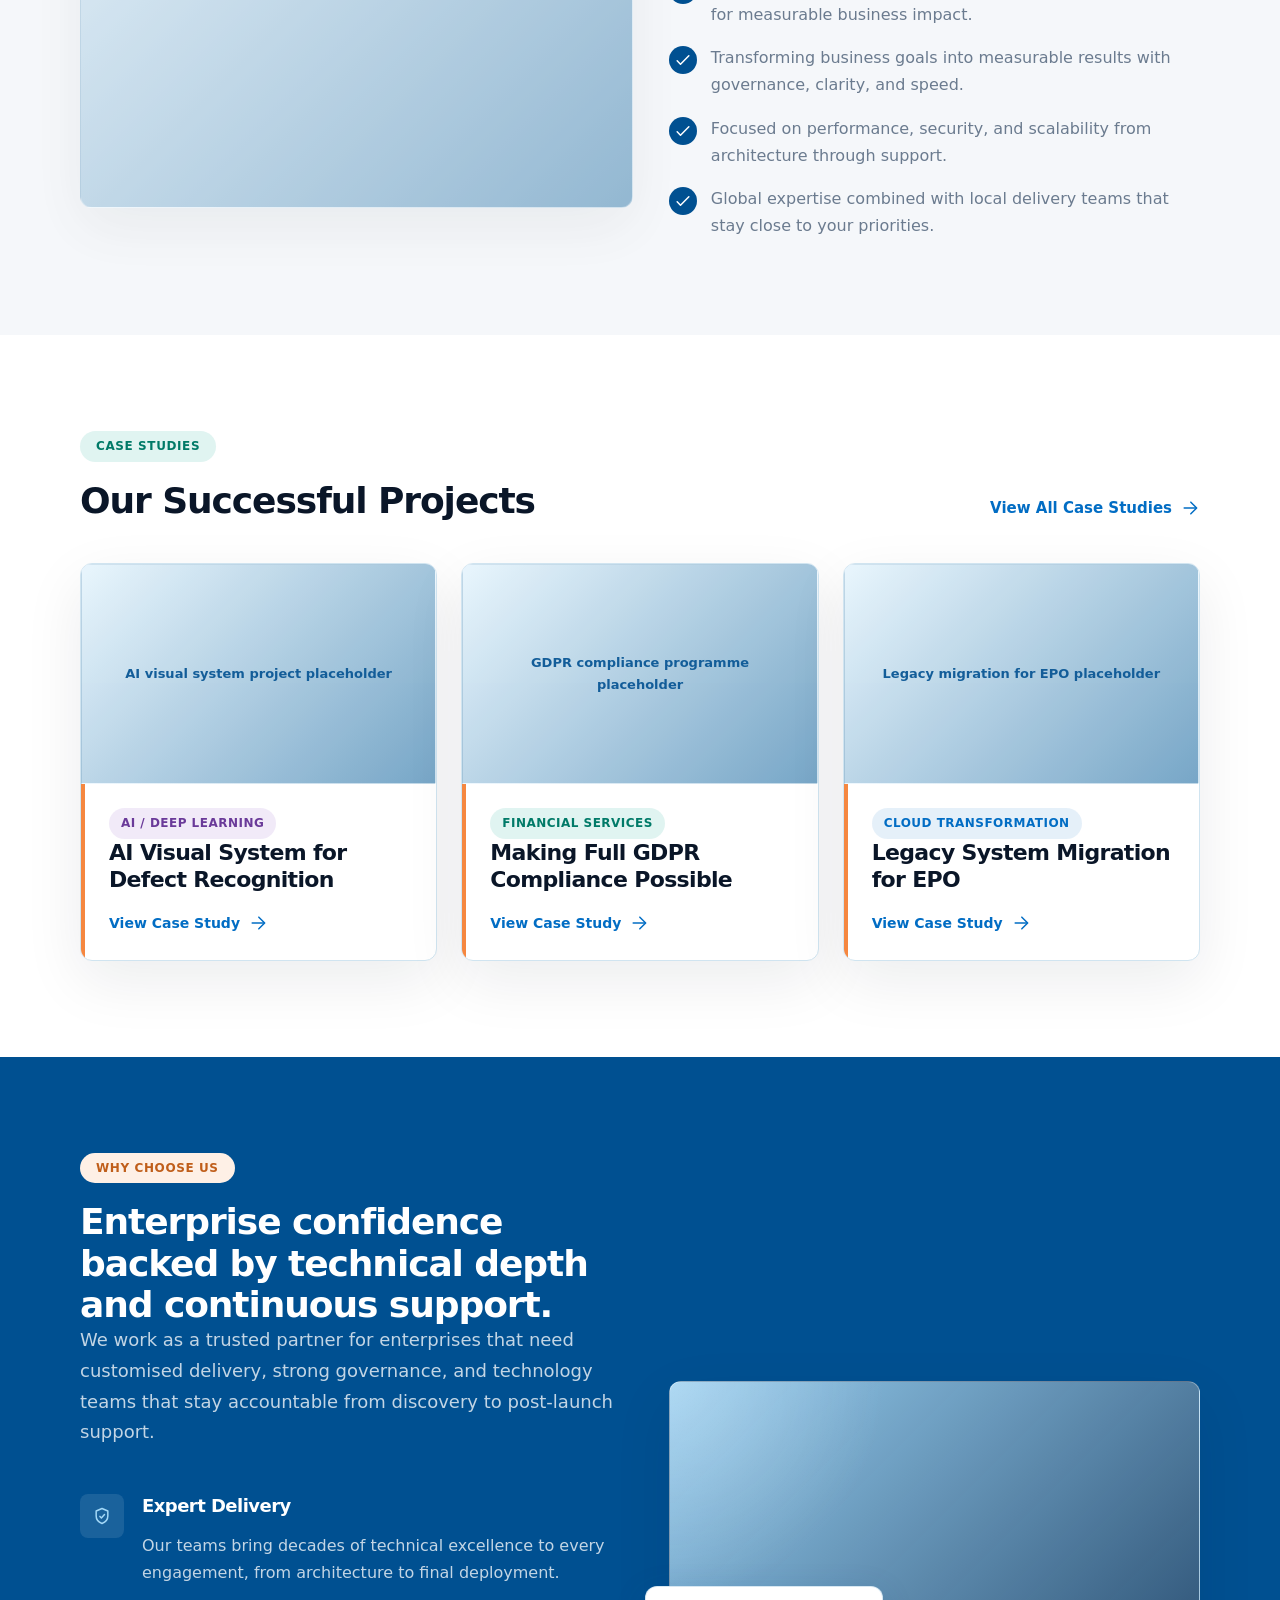
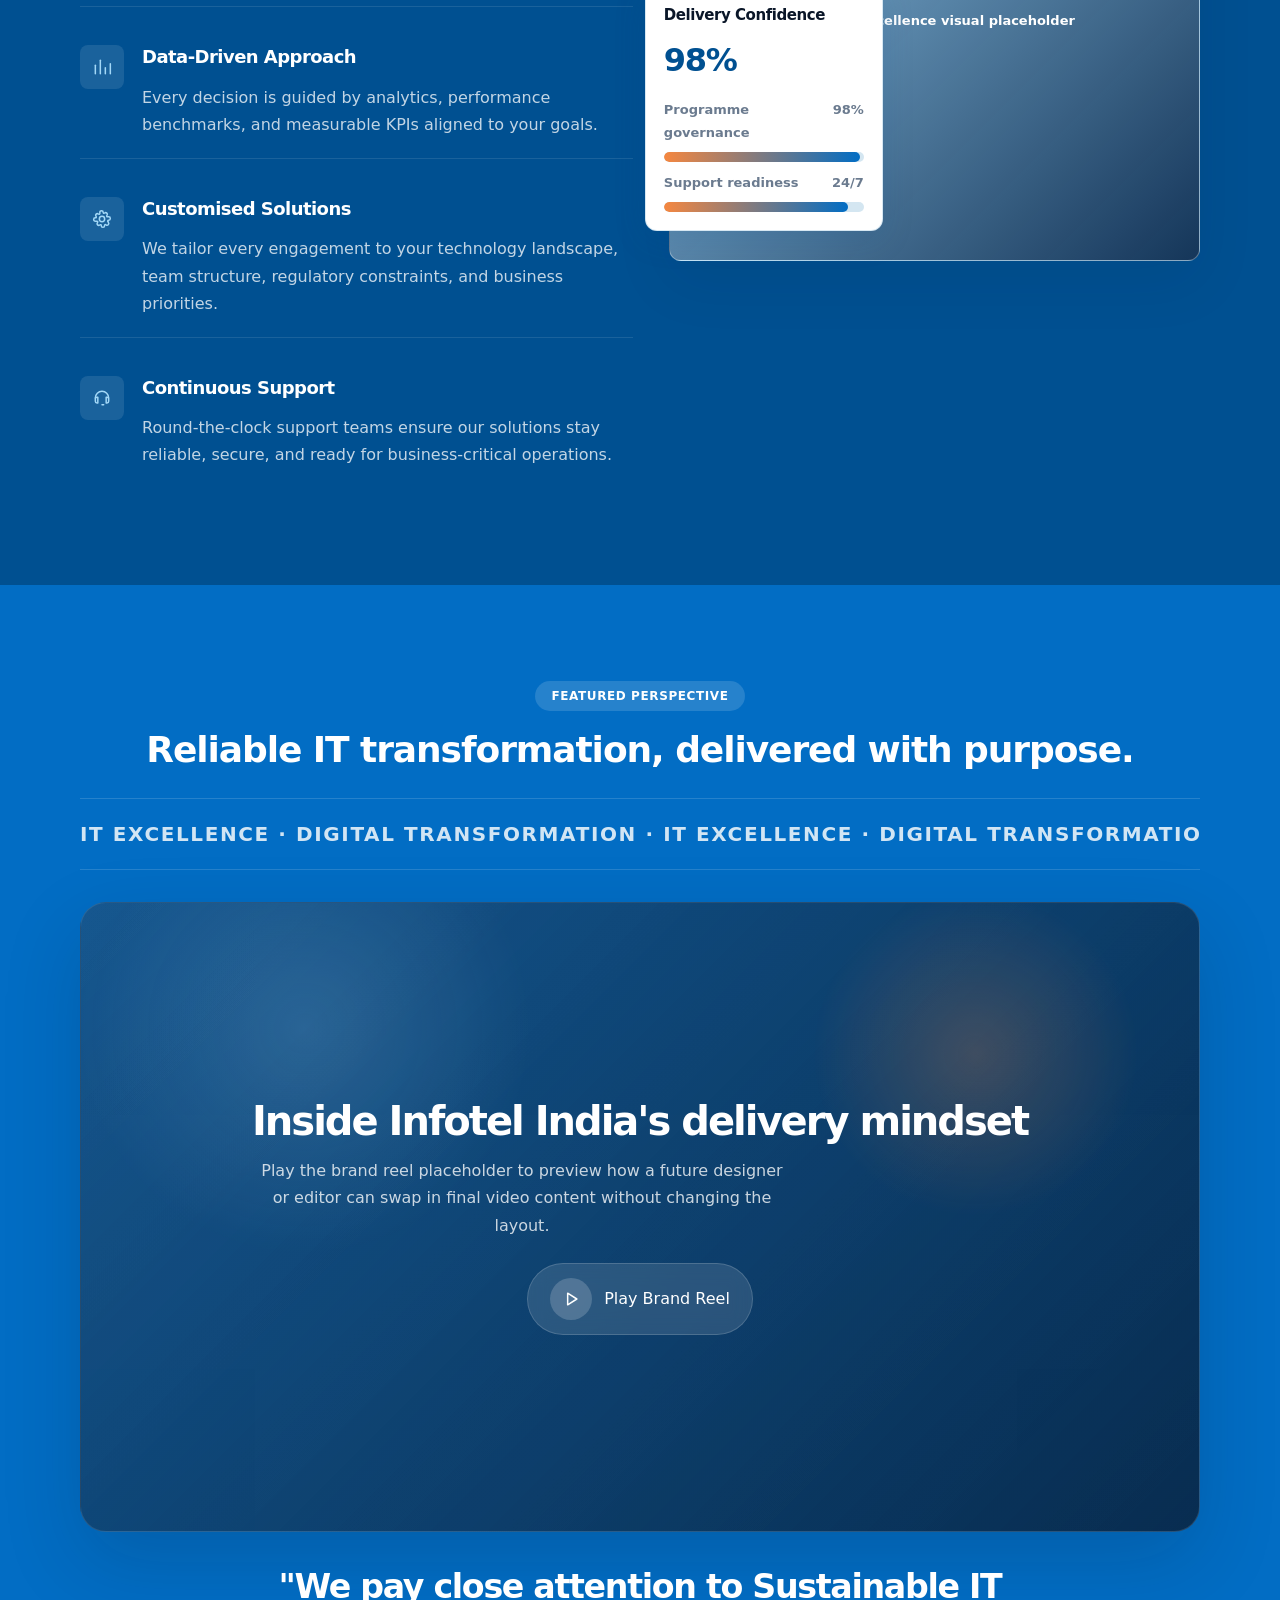
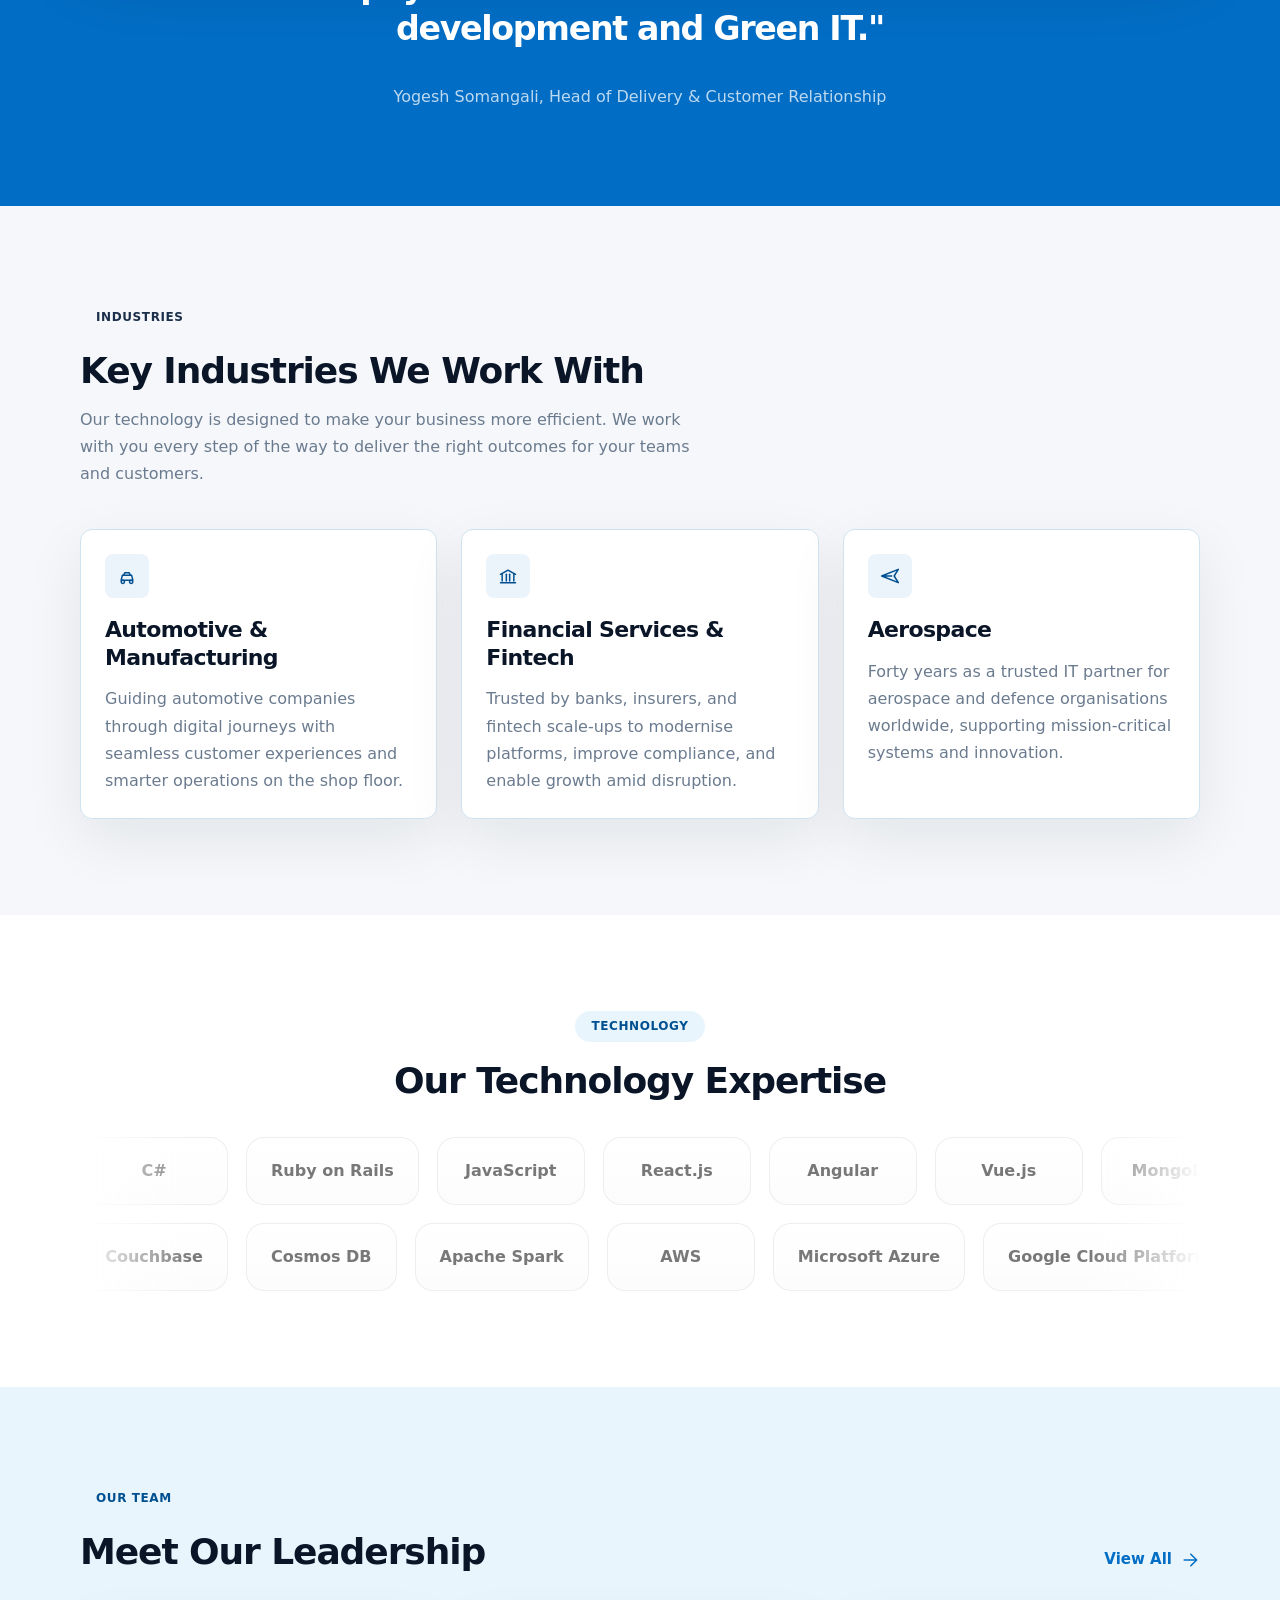
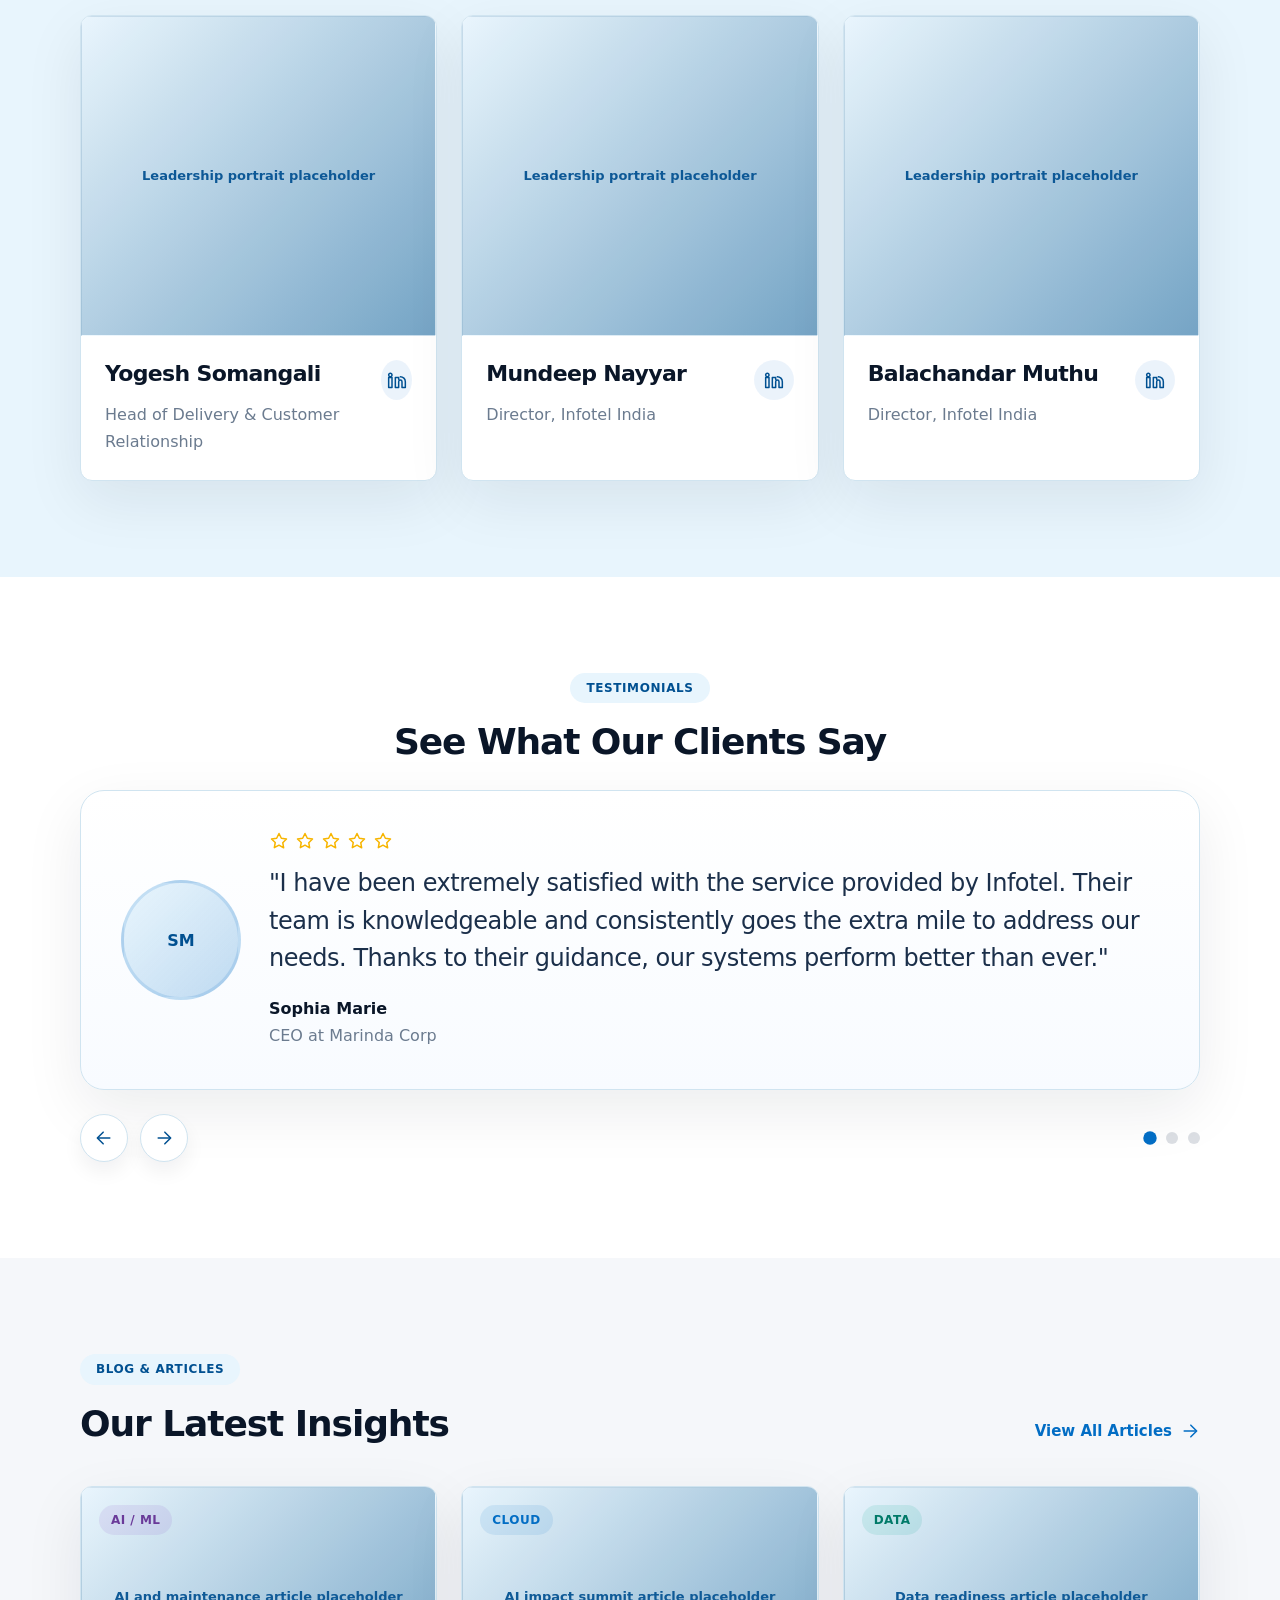
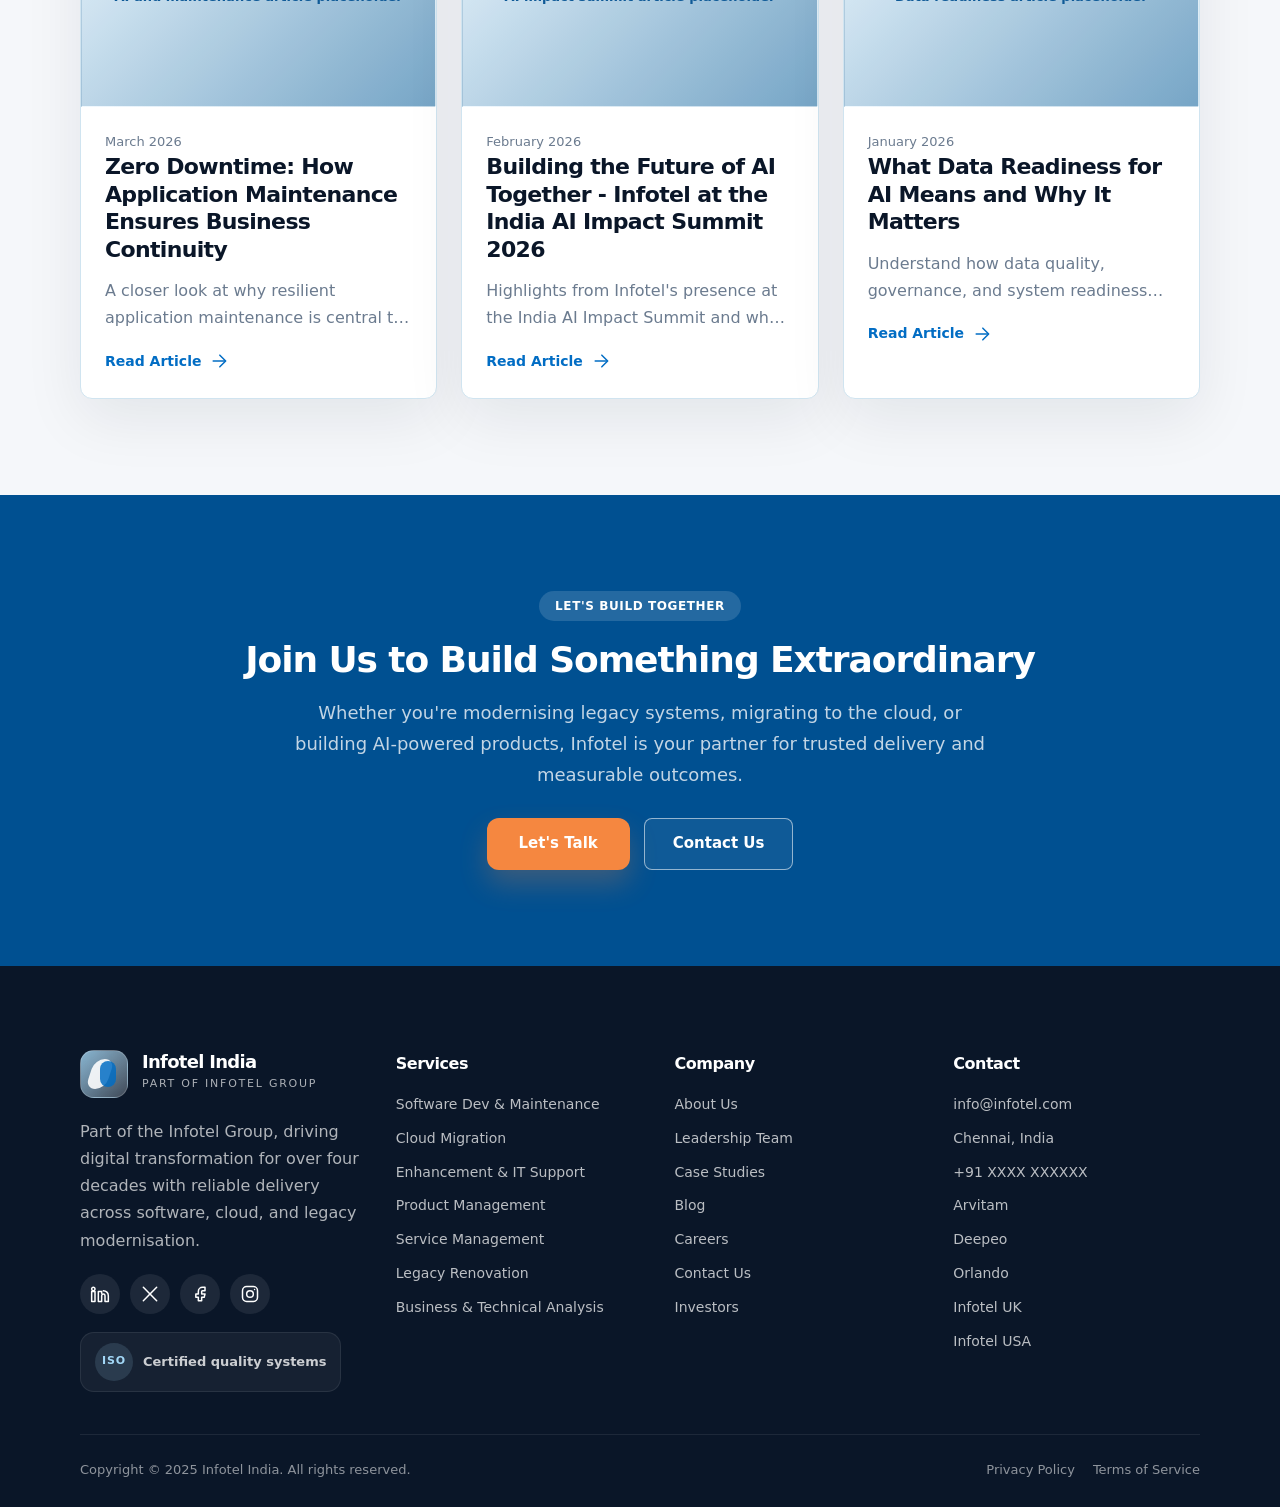
==== commit 030c1a3f: "Header" ====
--- a/index.html
+++ b/index.html
@@ -313,24 +313,30 @@
       background: rgba(255, 255, 255, .06);
       color: #ffffff;
       border: 1.5px solid rgba(255, 255, 255, .55);
-      font-weight: var(--font-weight-semibold)
+      font-weight: var(--font-weight-semibold);
+      transition: transform .3s ease, background-color .3s ease, border-color .3s ease, box-shadow .3s ease;
     }
 
     .btn-ghost-light:hover {
-      background: rgba(255, 255, 255, .16);
-      border-color: rgba(255, 255, 255, .78);
-      transform: translateY(-3px)
+      background: rgba(255, 255, 255, .12);
+      border-color: rgba(255, 255, 255, .9);
+      box-shadow: 0 0 16px rgba(255, 255, 255, 0.2);
+      transform: translateY(-2px) scale(1.02);
     }
 
     .btn-cta {
       background: var(--color-ember);
       color: var(--color-white);
-      box-shadow: 0 14px 28px rgba(245, 135, 64, .24)
+      padding: 12px 32px;
+      border-radius: 12px;
+      box-shadow: 0 14px 28px rgba(245, 135, 64, .24);
+      transition: transform .3s ease, box-shadow .3s ease, background-color .3s ease;
     }
 
     .btn-cta:hover {
       background: #dc7636;
-      box-shadow: 0 18px 32px rgba(245, 135, 64, .3)
+      box-shadow: 0 18px 32px rgba(245, 135, 64, .3) !important;
+      transform: scale(1.03) !important;
     }
 
     .img-placeholder {
@@ -462,24 +468,25 @@
       position: fixed;
       inset: 0 0 auto;
       z-index: 40;
-      background: rgba(0, 50, 100, 0.45);
-      backdrop-filter: blur(14px);
-      border-bottom: 1px solid rgba(255, 255, 255, 0.08);
-      transition: background-color .2s ease, box-shadow .2s ease, padding .2s ease, border-bottom .2s ease
+      background: transparent;
+      padding: 8px 0;
+      transition: background-color .3s ease, box-shadow .3s ease, padding .3s ease, border-bottom .3s ease, backdrop-filter .3s ease;
     }
 
     .site-header.scrolled {
       background: rgba(0, 80, 145, .96);
+      backdrop-filter: blur(14px);
       box-shadow: 0 16px 40px rgba(10, 22, 40, .22);
-      border-bottom: none
+      border-bottom: none;
+      padding: 0;
     }
 
     .nav-shell {
       display: flex;
       align-items: center;
       justify-content: space-between;
-      gap: 24px;
-      min-height: 72px
+      gap: 36px;
+      min-height: 64px;
     }
 
     .brand {
@@ -492,8 +499,8 @@
 
     .brand-mark {
       position: relative;
-      width: 42px;
-      height: 42px;
+      width: 48px;
+      height: 48px;
       border-radius: 14px;
       background: linear-gradient(135deg, rgba(163, 216, 247, .8), rgba(255, 255, 255, .22)), linear-gradient(180deg, rgba(255, 255, 255, .08), rgba(255, 255, 255, 0));
       border: 1px solid rgba(255, 255, 255, .18);
@@ -538,8 +545,8 @@
       display: flex;
       align-items: center;
       justify-content: center;
-      gap: 8px;
-      flex: 1 1 auto
+      gap: 32px;
+      flex: 1 1 auto;
     }
 
     .nav-item {
@@ -550,60 +557,25 @@
       display: inline-flex;
       align-items: center;
       gap: 6px;
-      padding: 12px;
+      padding: 8px 0;
       color: rgba(255, 255, 255, .75);
       font-size: 15px;
-      transition: color .2s ease
+      border-bottom: 2px solid transparent;
+      transition: color .2s ease, border-color .2s ease, opacity .2s ease;
     }
 
     .nav-link:hover,
     .nav-link:focus-visible,
     .nav-link.active {
       color: var(--color-white);
-      font-weight: var(--font-weight-semibold)
+      font-weight: var(--font-weight-semibold);
+      border-bottom-color: rgba(255, 255, 255, 0.6);
+      opacity: 1;
     }
 
     .nav-link .icon {
       width: 16px;
       height: 16px
-    }
-
-    .dropdown {
-      position: absolute;
-      top: calc(100% + 10px);
-      left: 0;
-      min-width: 260px;
-      padding: 14px;
-      border-radius: var(--radius-lg);
-      background: rgba(255, 255, 255, .98);
-      box-shadow: 0 18px 52px rgba(10, 22, 40, .18);
-      border: 1px solid rgba(208, 228, 240, .96);
-      opacity: 0;
-      visibility: hidden;
-      transform: translateY(10px);
-      transition: opacity .2s ease, transform .2s ease, visibility .2s ease
-    }
-
-    .dropdown a {
-      display: block;
-      padding: 10px 12px;
-      border-radius: var(--radius-md);
-      color: var(--color-dark-navy);
-      font-size: 14px;
-      font-weight: 500
-    }
-
-    .dropdown a:hover,
-    .dropdown a:focus-visible {
-      background: var(--color-ice);
-      color: var(--color-navy)
-    }
-
-    .nav-item:hover .dropdown,
-    .nav-item:focus-within .dropdown {
-      opacity: 1;
-      visibility: visible;
-      transform: translateY(0)
     }
 
     .nav-actions {
@@ -755,34 +727,12 @@
       will-change: transform;
     }
 
-    .hero-layer-orb-top {
+    .hero-layer-ambient {
       position: absolute;
-      width: 700px;
-      height: 700px;
-      border-radius: 50%;
-      background: radial-gradient(circle, rgba(2, 109, 196, 0.38) 0%, transparent 70%);
-      top: -220px;
-      right: -180px;
-      animation: orbDrift 16s ease-in-out infinite;
-      filter: blur(1px);
+      inset: 0;
+      background: radial-gradient(circle at 10% 20%, rgba(163, 216, 247, 0.15) 0%, transparent 60%);
       z-index: 0;
       pointer-events: none;
-      will-change: transform;
-    }
-
-    .hero-layer-orb-bottom {
-      position: absolute;
-      width: 480px;
-      height: 480px;
-      border-radius: 50%;
-      background: radial-gradient(circle, rgba(245, 135, 64, 0.16) 0%, transparent 68%);
-      bottom: -140px;
-      left: -100px;
-      animation: orbDrift 22s ease-in-out infinite reverse;
-      filter: blur(1px);
-      z-index: 0;
-      pointer-events: none;
-      will-change: transform;
     }
 
     .hero-layer-beam {
@@ -853,11 +803,11 @@
 
     .hero-layout {
       display: grid;
-      grid-template-columns: minmax(0, 1.1fr) minmax(0, 0.9fr);
+      grid-template-columns: minmax(0, 1.15fr) minmax(0, 0.85fr);
       align-items: center;
       gap: 48px;
-      min-height: calc(100vh - 72px);
-      padding: 80px 0 60px
+      min-height: calc(100vh - 64px);
+      padding: 40px 0 60px;
     }
 
     .hero-copy {
@@ -956,12 +906,19 @@
       transform: translateX(52px);
       opacity: 0;
       will-change: transform;
-      transition: transform 0.7s cubic-bezier(0.2, 0.8, 0.4, 1) 280ms, opacity 0.7s cubic-bezier(0.2, 0.8, 0.4, 1) 280ms
+      transition: transform 0.7s cubic-bezier(0.2, 0.8, 0.4, 1) 280ms, opacity 0.7s cubic-bezier(0.2, 0.8, 0.4, 1) 280ms;
     }
 
     body.loaded .hero-visual {
       transform: translateX(0);
-      opacity: 1
+      opacity: 1;
+    }
+
+    .hero-visual-inner {
+      animation: floatGraphic 5.5s ease-in-out infinite;
+      position: relative;
+      align-items: center;
+      justify-content: flex-end;
     }
 
     .hero-visual-svg {
@@ -970,31 +927,31 @@
       max-width: 520px;
       display: block;
       margin: 0 auto;
-      animation: floatGraphic 6s ease-in-out infinite;
     }
 
     @keyframes floatGraphic {
 
       0%,
       100% {
-        transform: translateY(0)
+        transform: translateY(0);
       }
 
       50% {
-        transform: translateY(-10px)
+        transform: translateY(-8px);
       }
     }
 
     .hero-float {
-      bottom: 24px;
-      left: -24px;
-      max-width: 260px;
+      bottom: 40px;
+      left: -40px;
+      max-width: 280px;
       transform: translateY(20px) scale(.88);
       opacity: 0;
       will-change: transform;
       transition: transform 0.9s cubic-bezier(0.34, 1.56, 0.64, 1) 700ms, opacity 0.9s cubic-bezier(0.34, 1.56, 0.64, 1) 700ms;
       animation: floatCard 5s ease-in-out infinite;
       animation-delay: 1.4s;
+      z-index: 10;
     }
 
     @keyframes floatCard {
@@ -2287,31 +2244,8 @@
         <span class="brand-text"><strong>Infotel India</strong><span>Part of Infotel Group</span></span>
       </a>
       <nav class="nav-links" aria-label="Primary">
-        <div class="nav-item">
-          <a class="nav-link" href="#about">About<svg class="icon" aria-hidden="true">
-              <use href="#icon-chevron"></use>
-            </svg></a>
-          <div class="dropdown">
-            <a href="#about">About Infotel Group</a>
-            <a href="#team">Leadership Team</a>
-            <a href="#why-choose-us">Our Values</a>
-            <a href="#cta">CSR Commitments</a>
-          </div>
-        </div>
-        <div class="nav-item">
-          <a class="nav-link" href="#services">Services<svg class="icon" aria-hidden="true">
-              <use href="#icon-chevron"></use>
-            </svg></a>
-          <div class="dropdown">
-            <a href="#services">Software Dev &amp; Maintenance</a>
-            <a href="#services">Cloud Migration</a>
-            <a href="#services">Enhancement &amp; IT Support</a>
-            <a href="#services">Product Management</a>
-            <a href="#services">Service Management</a>
-            <a href="#services">Legacy Renovation</a>
-            <a href="#services">Business &amp; Technical Analysis</a>
-          </div>
-        </div>
+        <a class="nav-link" href="#about">About</a>
+        <a class="nav-link" href="#services">Services</a>
         <a class="nav-link" href="#case-studies">Case Studies</a>
         <a class="nav-link" href="#industries">Industries</a>
         <a class="nav-link" href="#blog">Blog</a>
@@ -2360,8 +2294,7 @@
   <main class="site-main">
     <section class="section section-hero dark-section" id="hero">
       <div class="hero-layer-grid"></div>
-      <div class="hero-layer-orb-top" id="heroOrbTop"></div>
-      <div class="hero-layer-orb-bottom" id="heroOrbBottom"></div>
+      <div class="hero-layer-ambient"></div>
       <div class="hero-layer-beam"></div>
       <div class="container hero-layout">
         <div class="hero-copy" id="heroCopy">
@@ -2379,41 +2312,43 @@
               delivery</span><span class="divider" aria-hidden="true"></span></div>
         </div>
         <div class="hero-visual" id="heroVisual">
-          <svg class="hero-visual-svg" viewBox="0 0 520 580" width="100%" height="100%"
-            xmlns="http://www.w3.org/2000/svg">
-            <ellipse cx="260" cy="290" rx="180" ry="180" fill="#026dc4" opacity="0.18" filter="blur(60px)" />
-            <rect width="100%" height="100%" fill="rgba(255,255,255,0.05)" rx="20" />
-            <rect x="40" y="60" width="440" height="80" rx="12" fill="rgba(163,216,247,0.12)"
-              stroke="rgba(163,216,247,0.28)" stroke-width="1" />
-            <path d="M60 90 L68 82 L60 74 M76 90 L84 82 L76 74" fill="none" stroke="rgba(255,255,255,0.5)"
-              stroke-width="2" stroke-linecap="round" stroke-linejoin="round" />
-            <circle cx="260" cy="140" r="5" fill="rgba(163,216,247,0.7)" />
-            <line x1="260" y1="140" x2="260" y2="180" stroke="rgba(255,255,255,0.12)" stroke-dasharray="4" />
-            <rect x="70" y="180" width="380" height="64" rx="10" fill="rgba(245,135,64,0.10)"
-              stroke="rgba(245,135,64,0.26)" stroke-width="1" />
-            <path d="M100 216 Q100 206 110 206 Q115 198 124 200 Q130 200 130 208 Q138 210 134 216 Z" fill="none"
-              stroke="rgba(255,255,255,0.5)" stroke-width="1.5" stroke-linecap="round" stroke-linejoin="round" />
-            <circle cx="260" cy="244" r="5" fill="rgba(163,216,247,0.7)" />
-            <line x1="260" y1="244" x2="260" y2="290" stroke="rgba(255,255,255,0.12)" stroke-dasharray="4" />
-            <rect x="100" y="290" width="320" height="56" rx="10" fill="rgba(163,216,247,0.08)"
-              stroke="rgba(163,216,247,0.2)" stroke-width="1" />
-            <path d="M116 314 L124 314 M124 314 L120 310 M124 314 L120 318" fill="none" stroke="rgba(255,255,255,0.5)"
-              stroke-width="1.5" stroke-linecap="round" stroke-linejoin="round" />
-            <circle cx="150" cy="140" r="5" fill="rgba(163,216,247,0.7)" />
-            <circle cx="370" cy="140" r="5" fill="rgba(163,216,247,0.7)" />
-            <circle cx="180" cy="244" r="5" fill="rgba(163,216,247,0.7)" />
-            <circle cx="340" cy="244" r="5" fill="rgba(163,216,247,0.7)" />
-            <line x1="150" y1="140" x2="180" y2="180" stroke="rgba(255,255,255,0.12)" stroke-dasharray="4" />
-            <line x1="370" y1="140" x2="340" y2="180" stroke="rgba(255,255,255,0.12)" stroke-dasharray="4" />
-            <line x1="180" y1="244" x2="210" y2="290" stroke="rgba(255,255,255,0.12)" stroke-dasharray="4" />
-            <line x1="340" y1="244" x2="310" y2="290" stroke="rgba(255,255,255,0.12)" stroke-dasharray="4" />
-            <circle cx="210" cy="290" r="5" fill="rgba(163,216,247,0.7)" />
-            <circle cx="310" cy="290" r="5" fill="rgba(163,216,247,0.7)" />
-          </svg>
-          <div class="floating-card hero-float" id="heroFloat">
-            <h4>Projects Delivered 500+</h4>
-            <div class="metric">500+</div>
-            <div class="mini-chart" aria-hidden="true"><span></span><span></span><span></span><span></span></div>
+          <div class="hero-visual-inner">
+            <svg class="hero-visual-svg" viewBox="0 0 520 580" width="100%" height="100%"
+              xmlns="http://www.w3.org/2000/svg">
+              <ellipse cx="260" cy="290" rx="180" ry="180" fill="#026dc4" opacity="0.18" filter="blur(60px)" />
+              <rect width="100%" height="100%" fill="rgba(255,255,255,0.05)" rx="20" />
+              <rect x="40" y="60" width="440" height="80" rx="12" fill="rgba(163,216,247,0.12)"
+                stroke="rgba(163,216,247,0.28)" stroke-width="1" />
+              <path d="M60 90 L68 82 L60 74 M76 90 L84 82 L76 74" fill="none" stroke="rgba(255,255,255,0.5)"
+                stroke-width="2" stroke-linecap="round" stroke-linejoin="round" />
+              <circle cx="260" cy="140" r="5" fill="rgba(163,216,247,0.7)" />
+              <line x1="260" y1="140" x2="260" y2="180" stroke="rgba(255,255,255,0.12)" stroke-dasharray="4" />
+              <rect x="70" y="180" width="380" height="64" rx="10" fill="rgba(245,135,64,0.10)"
+                stroke="rgba(245,135,64,0.26)" stroke-width="1" />
+              <path d="M100 216 Q100 206 110 206 Q115 198 124 200 Q130 200 130 208 Q138 210 134 216 Z" fill="none"
+                stroke="rgba(255,255,255,0.5)" stroke-width="1.5" stroke-linecap="round" stroke-linejoin="round" />
+              <circle cx="260" cy="244" r="5" fill="rgba(163,216,247,0.7)" />
+              <line x1="260" y1="244" x2="260" y2="290" stroke="rgba(255,255,255,0.12)" stroke-dasharray="4" />
+              <rect x="100" y="290" width="320" height="56" rx="10" fill="rgba(163,216,247,0.08)"
+                stroke="rgba(163,216,247,0.2)" stroke-width="1" />
+              <path d="M116 314 L124 314 M124 314 L120 310 M124 314 L120 318" fill="none" stroke="rgba(255,255,255,0.5)"
+                stroke-width="1.5" stroke-linecap="round" stroke-linejoin="round" />
+              <circle cx="150" cy="140" r="5" fill="rgba(163,216,247,0.7)" />
+              <circle cx="370" cy="140" r="5" fill="rgba(163,216,247,0.7)" />
+              <circle cx="180" cy="244" r="5" fill="rgba(163,216,247,0.7)" />
+              <circle cx="340" cy="244" r="5" fill="rgba(163,216,247,0.7)" />
+              <line x1="150" y1="140" x2="180" y2="180" stroke="rgba(255,255,255,0.12)" stroke-dasharray="4" />
+              <line x1="370" y1="140" x2="340" y2="180" stroke="rgba(255,255,255,0.12)" stroke-dasharray="4" />
+              <line x1="180" y1="244" x2="210" y2="290" stroke="rgba(255,255,255,0.12)" stroke-dasharray="4" />
+              <line x1="340" y1="244" x2="310" y2="290" stroke="rgba(255,255,255,0.12)" stroke-dasharray="4" />
+              <circle cx="210" cy="290" r="5" fill="rgba(163,216,247,0.7)" />
+              <circle cx="310" cy="290" r="5" fill="rgba(163,216,247,0.7)" />
+            </svg>
+            <div class="floating-card hero-float" id="heroFloat">
+              <h4>Projects Delivered 500+</h4>
+              <div class="metric">500+</div>
+              <div class="mini-chart" aria-hidden="true"><span></span><span></span><span></span><span></span></div>
+            </div>
           </div>
         </div>
       </div>
@@ -3163,14 +3098,7 @@
         }
       }
 
-      if (window.matchMedia('(prefers-reduced-motion: no-preference)').matches && scrollY <= 600) {
-        if (heroOrbTop) heroOrbTop.style.transform = `translate(0, ${scrollY * 0.18}px)`;
-        if (heroOrbBottom) heroOrbBottom.style.transform = `translate(0, ${scrollY * -0.12}px)`;
-        if (heroDotGrid) heroDotGrid.style.transform = `translateY(${scrollY * 0.08}px)`;
-        if (heroVisual) heroVisual.style.transform = `translateY(${scrollY * 0.12}px)`;
-        if (heroFloat) heroFloat.style.transform = `translateY(${scrollY * -0.06}px)`;
-        if (heroCopy) heroCopy.style.transform = `translateY(${scrollY * 0.04}px)`;
-      }
+      // Removed heavy scroll parallax requested by user
     };
 
     window.addEventListener('scroll', handleScrollEffects, { passive: true });
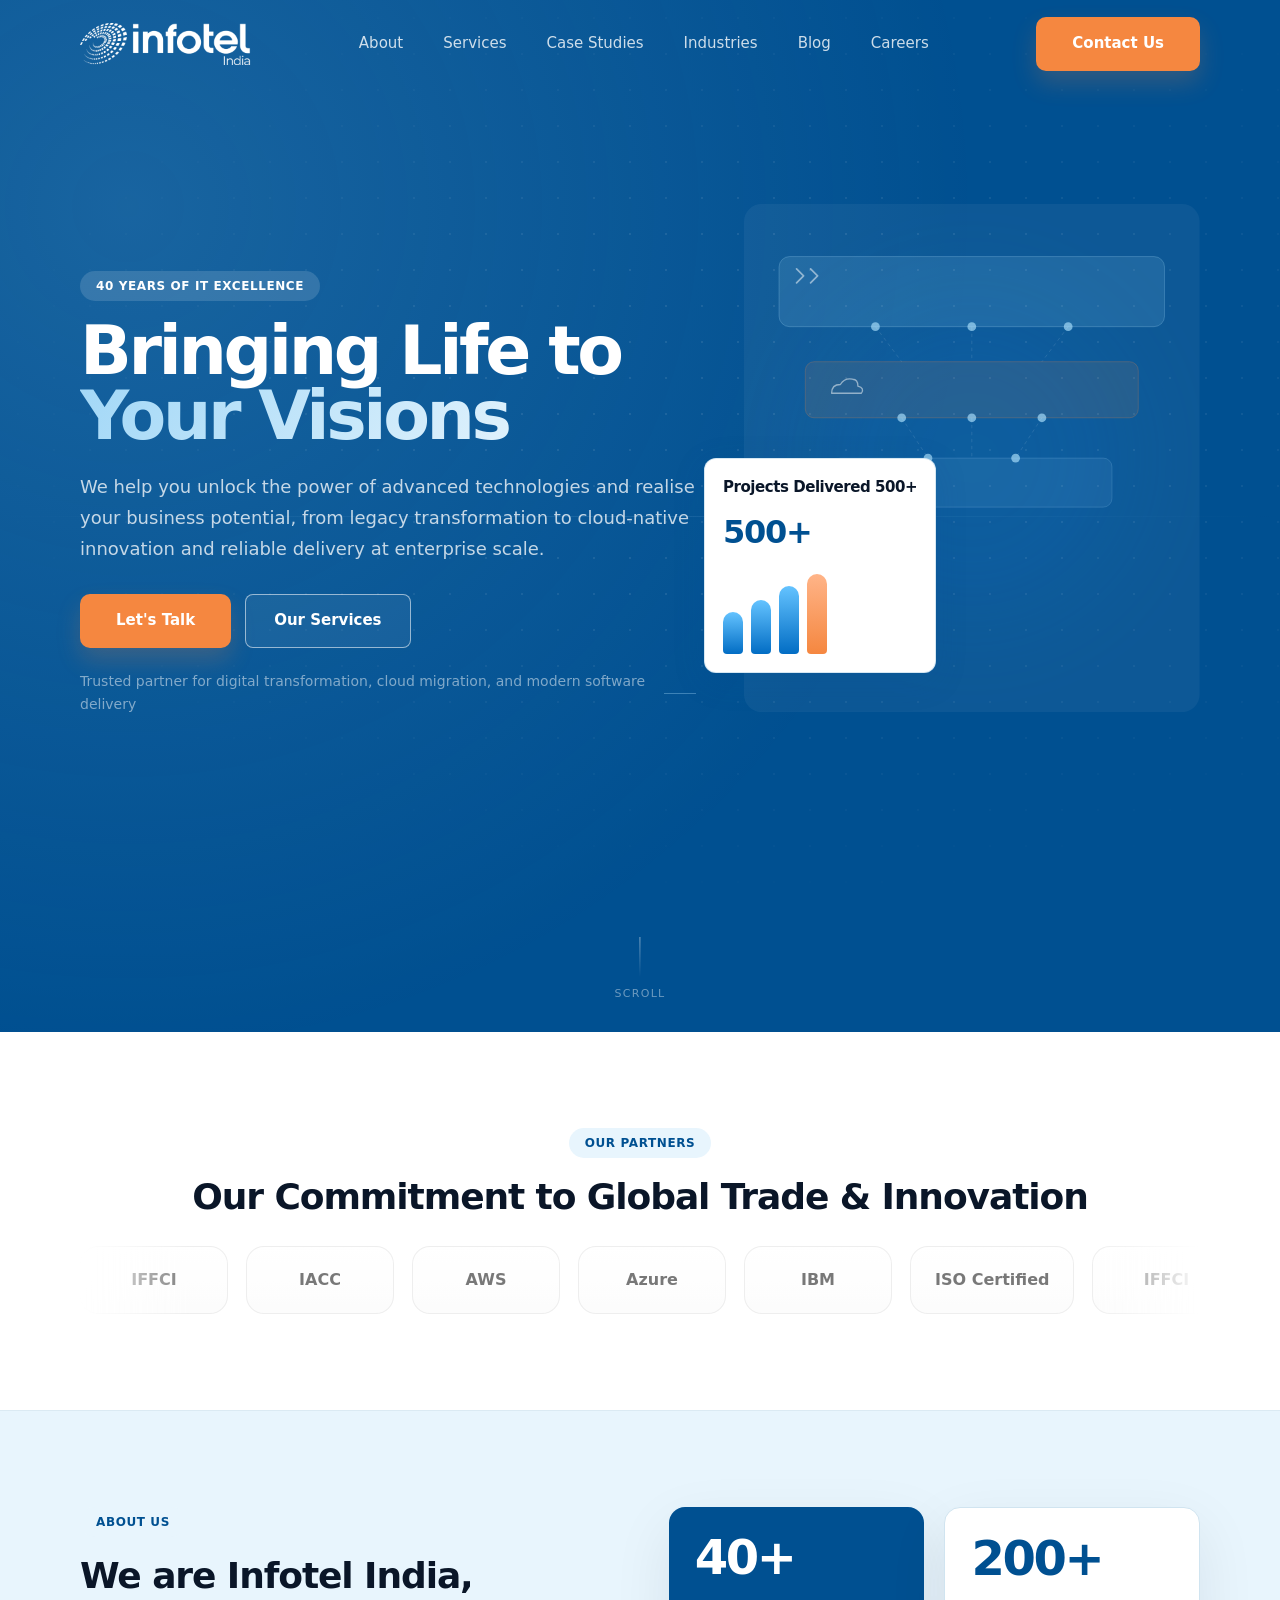
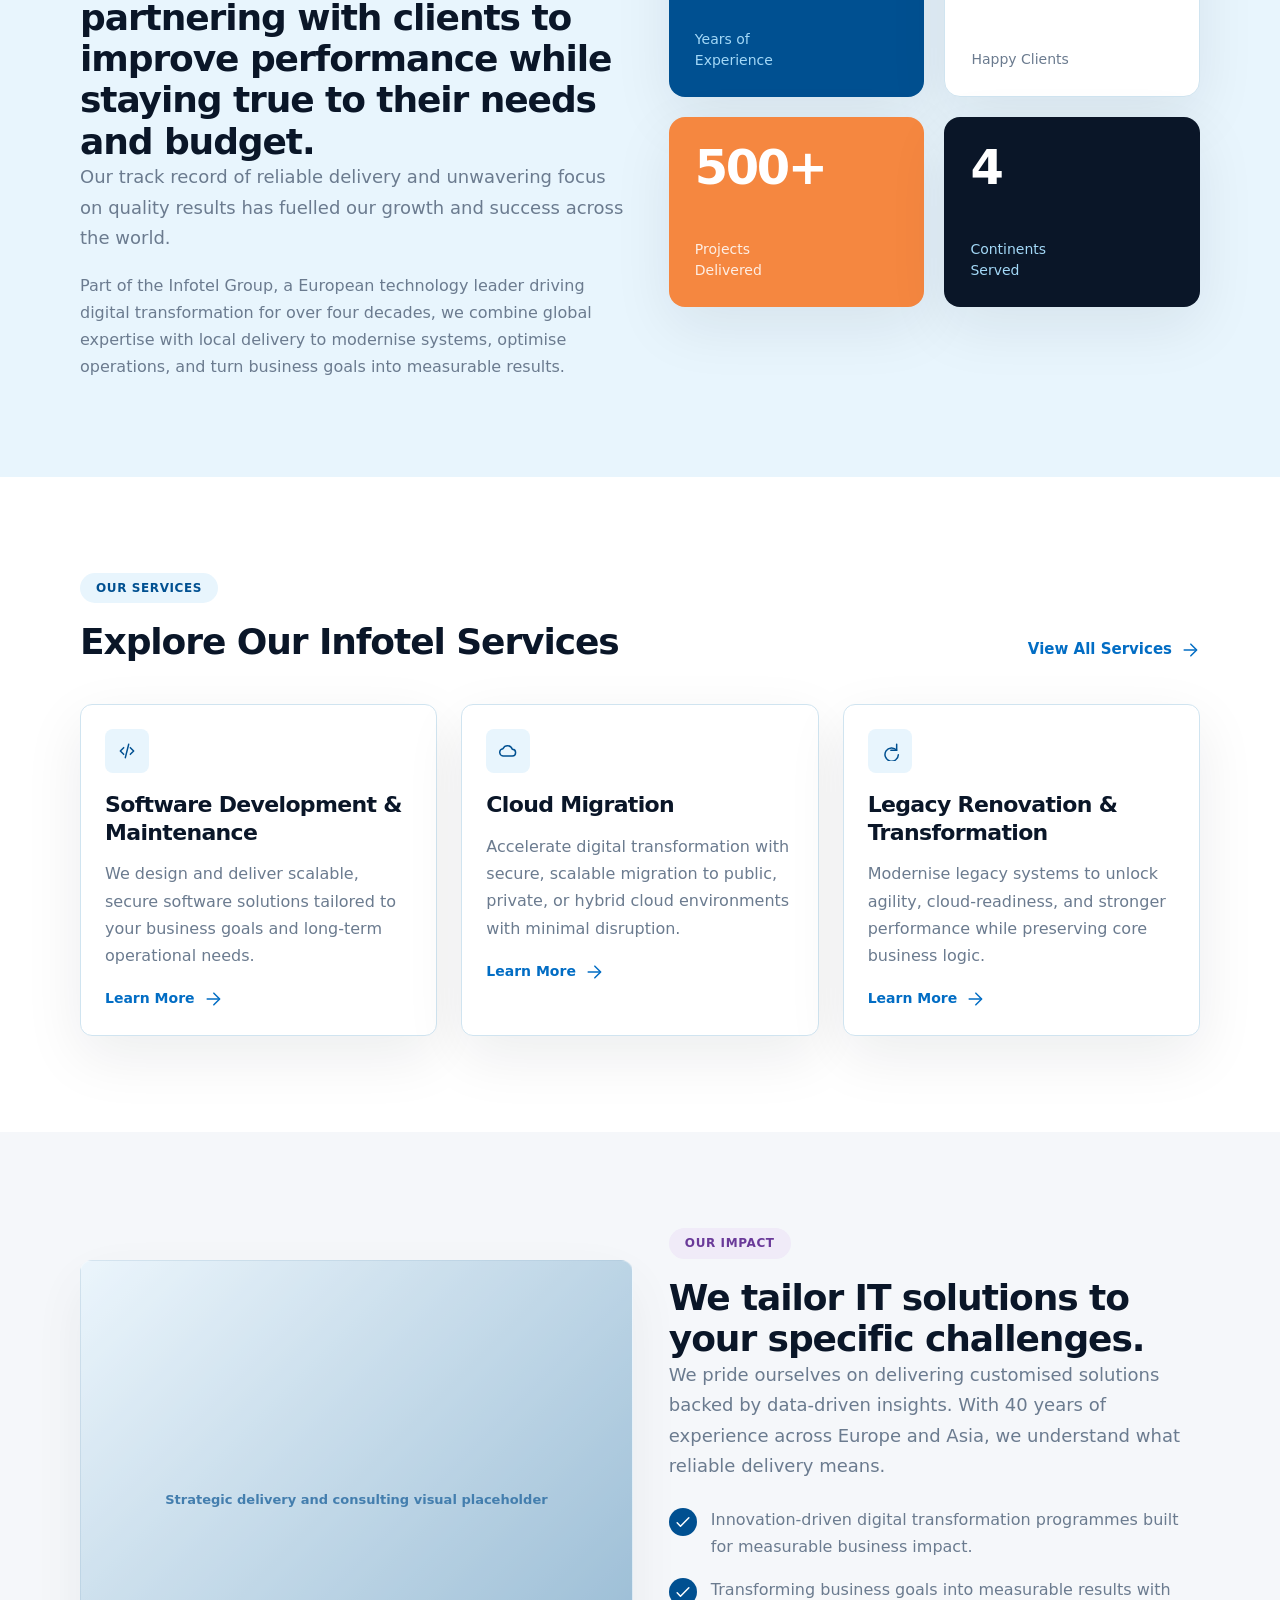
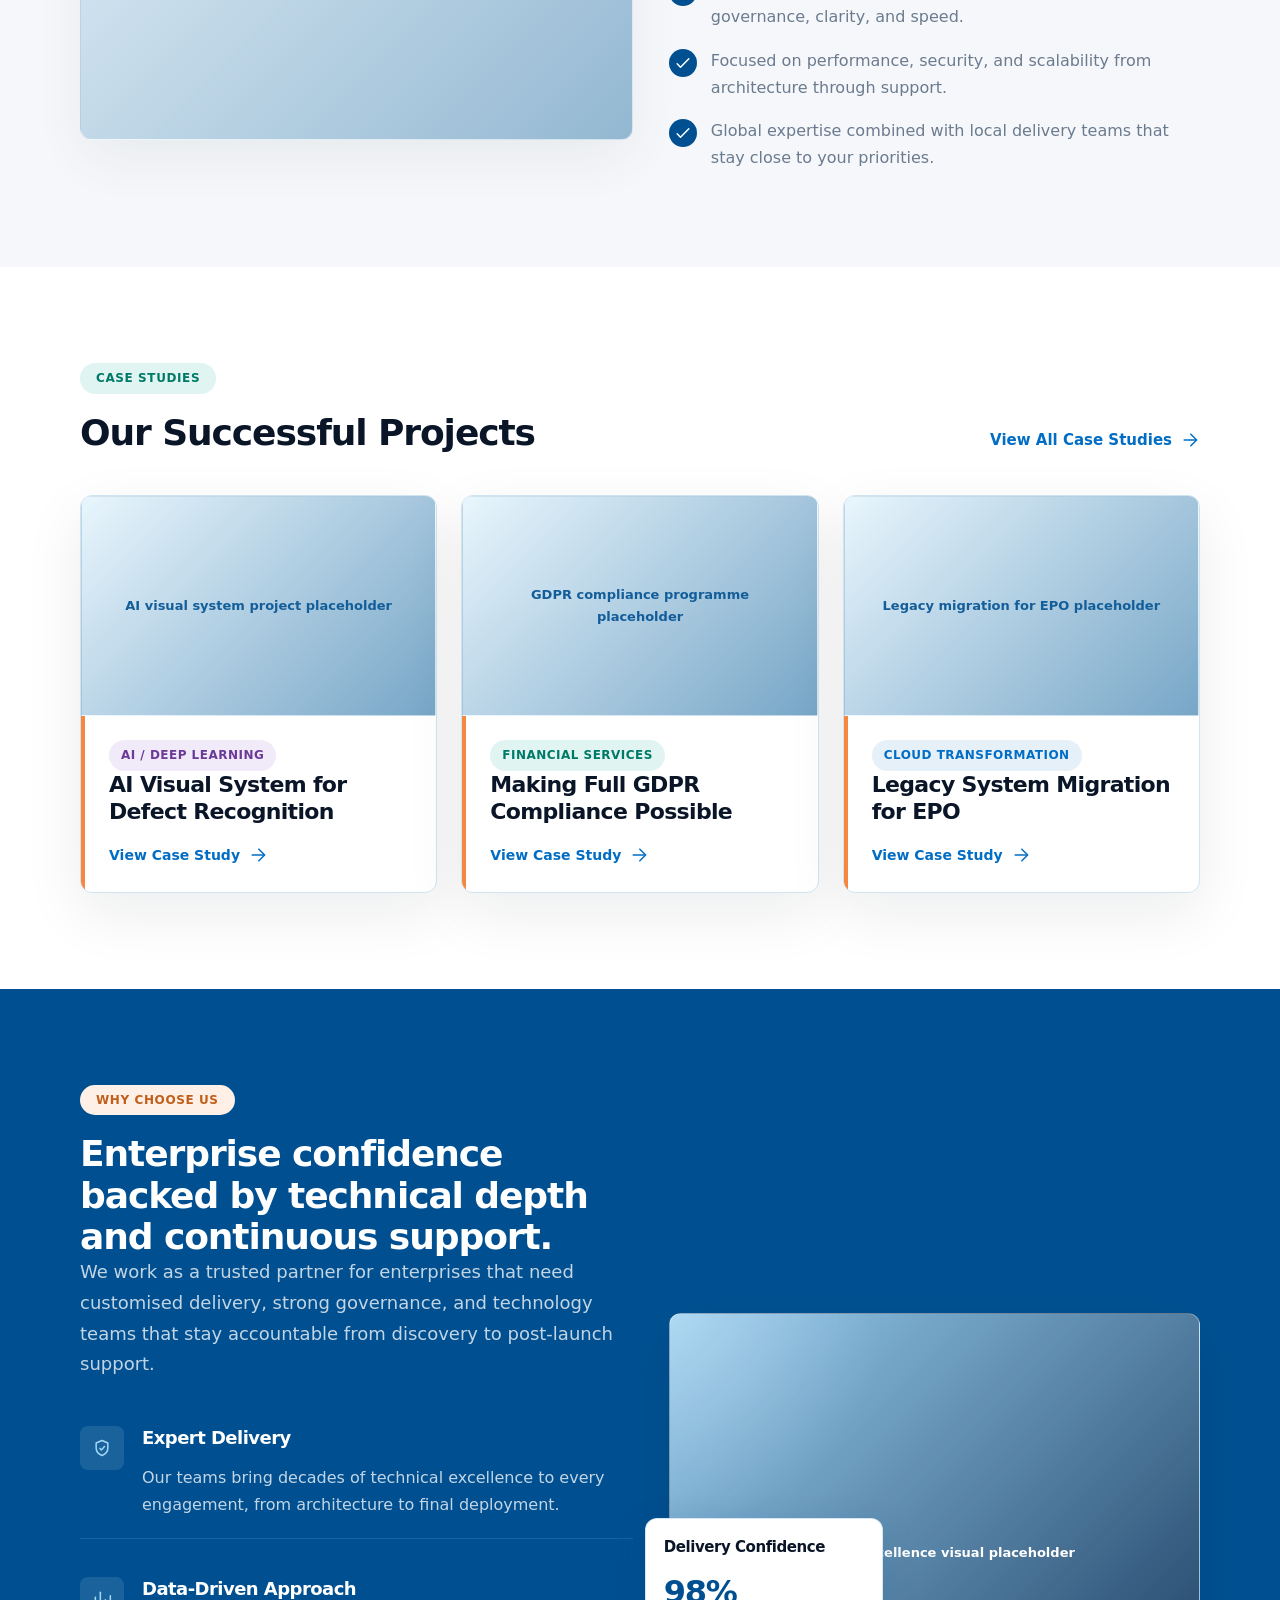
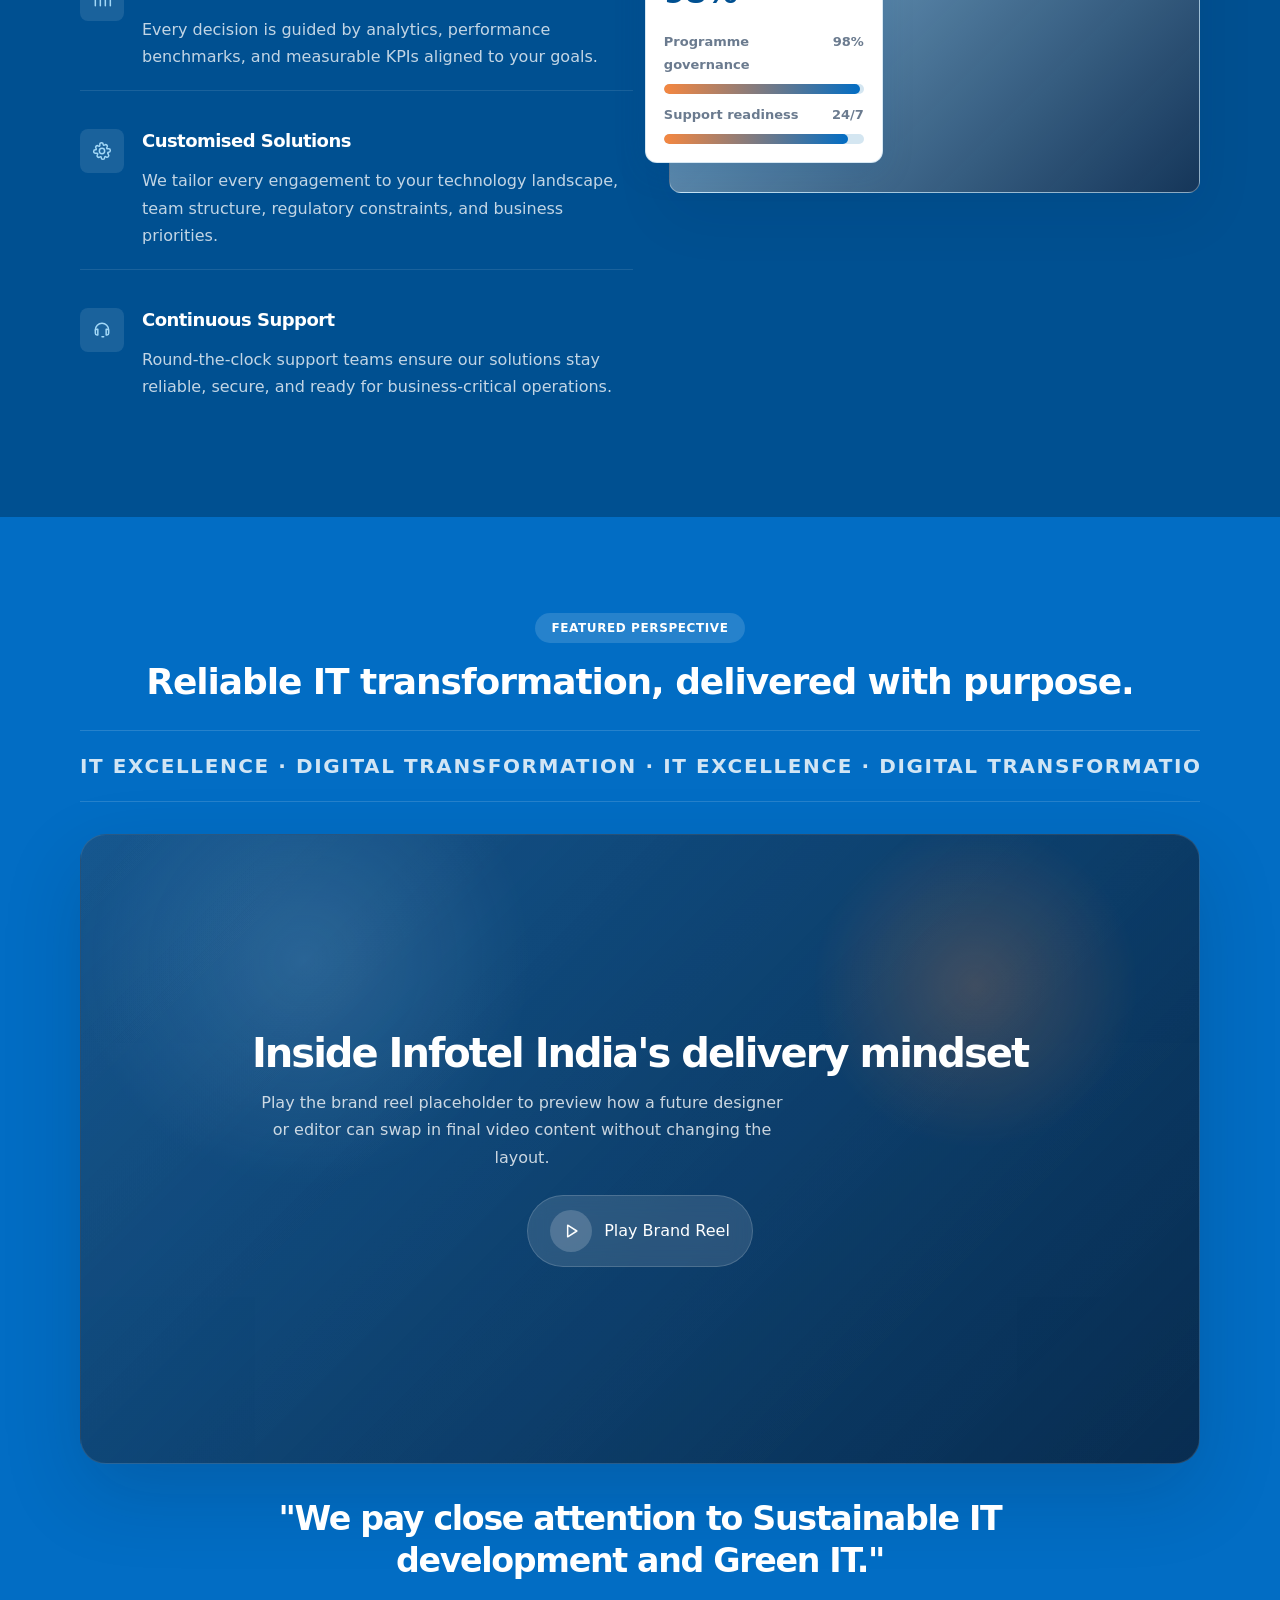
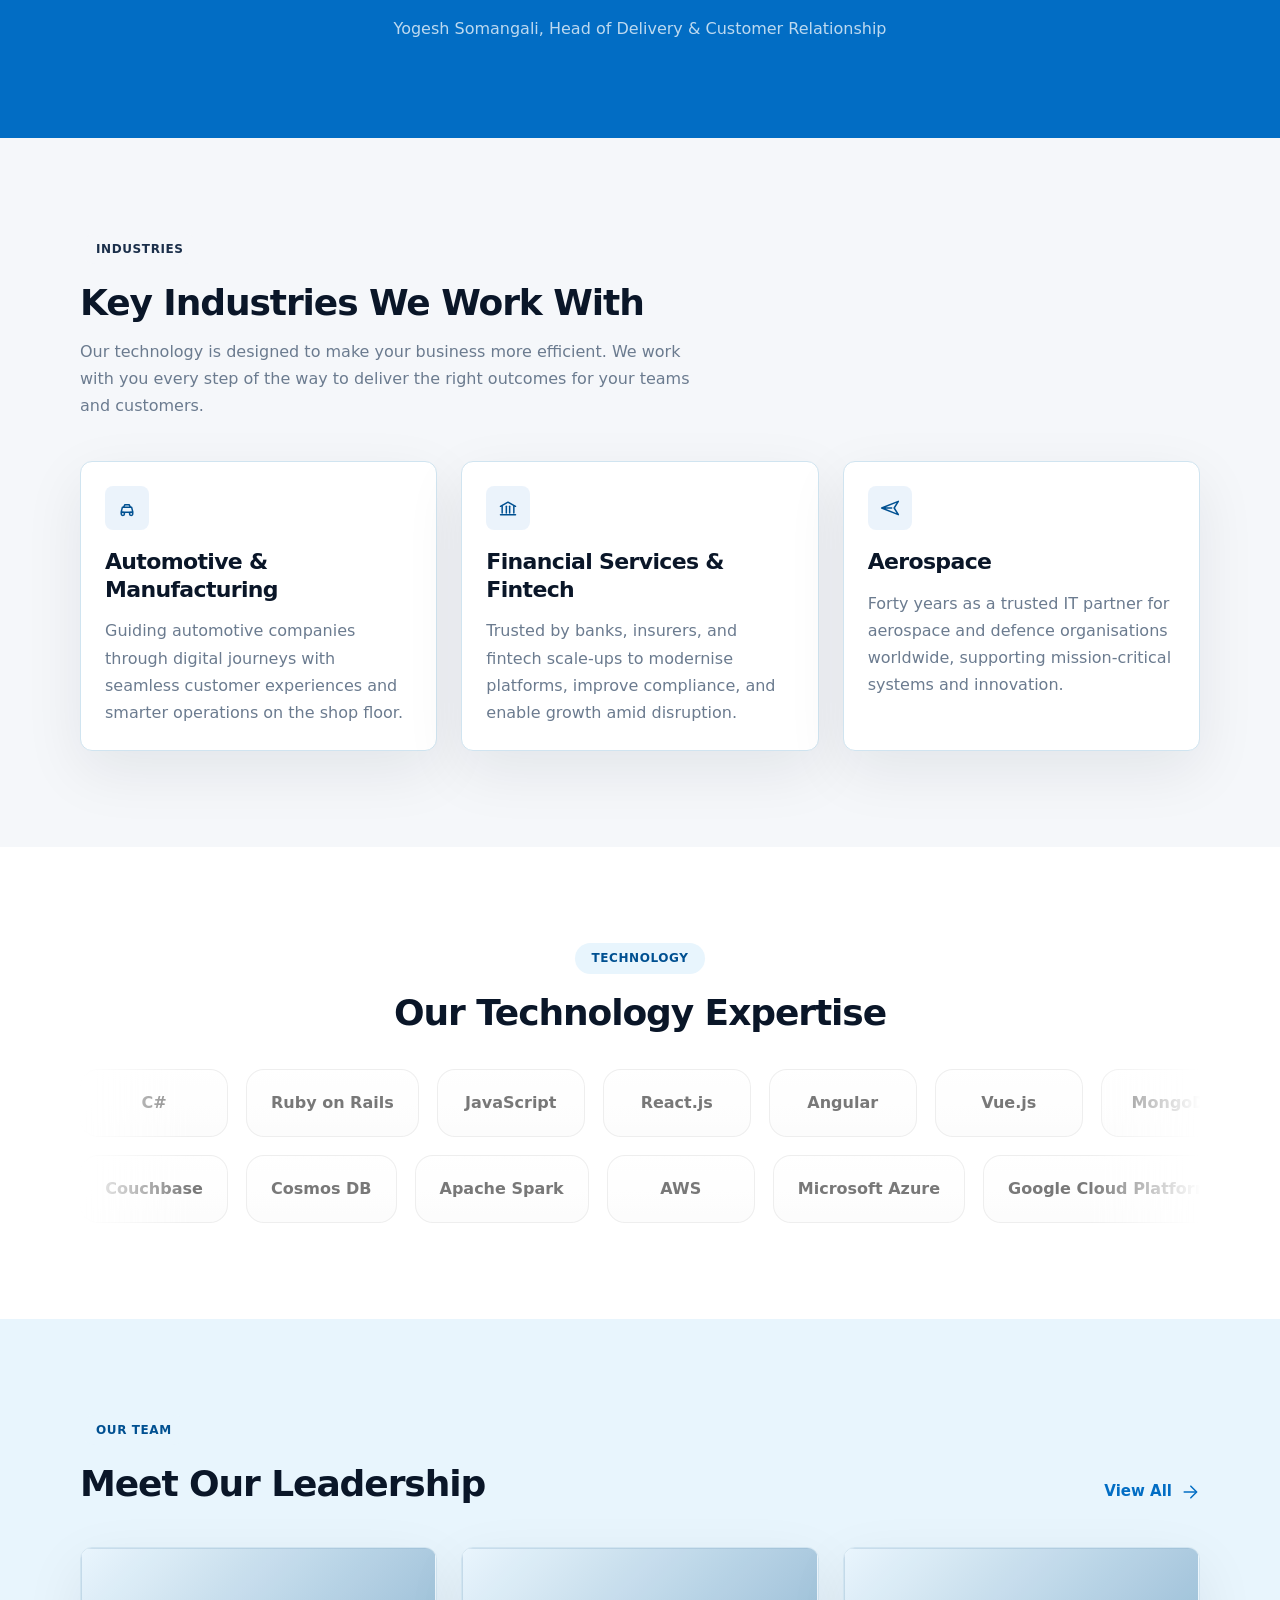
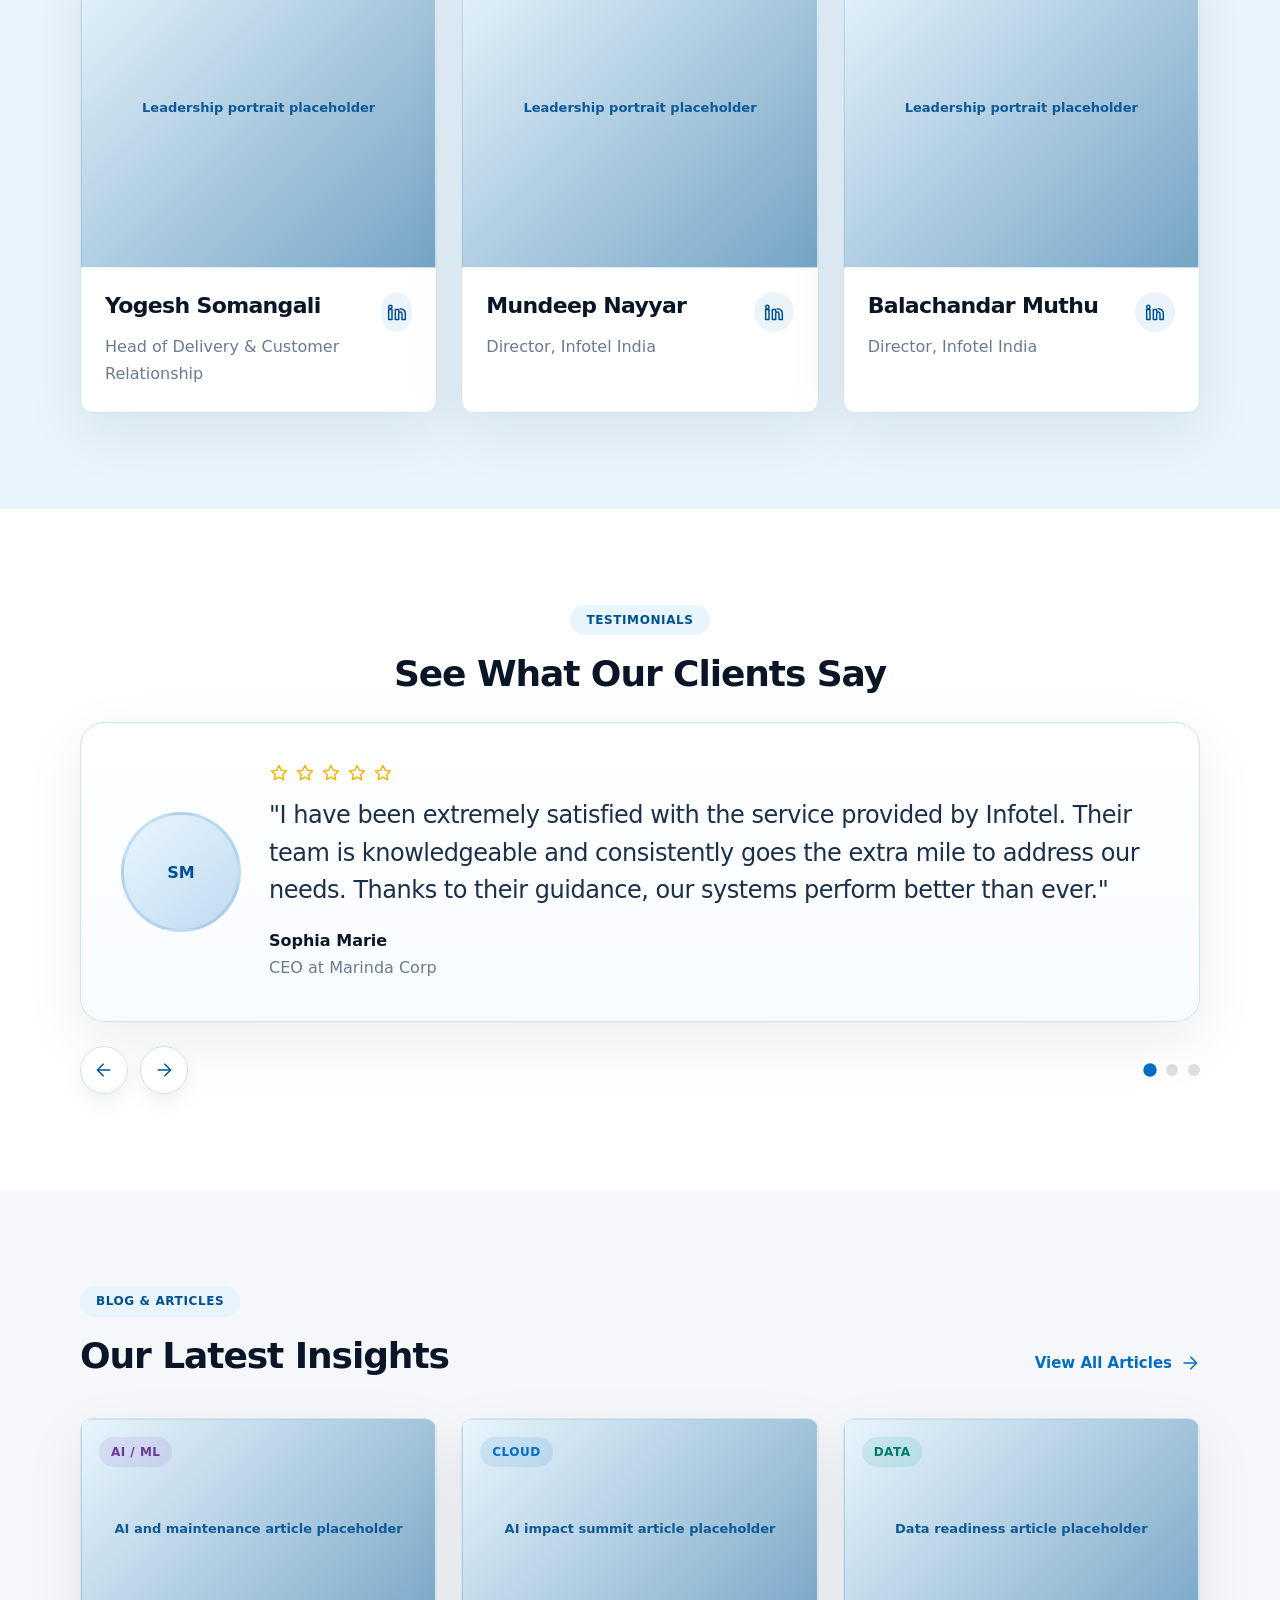
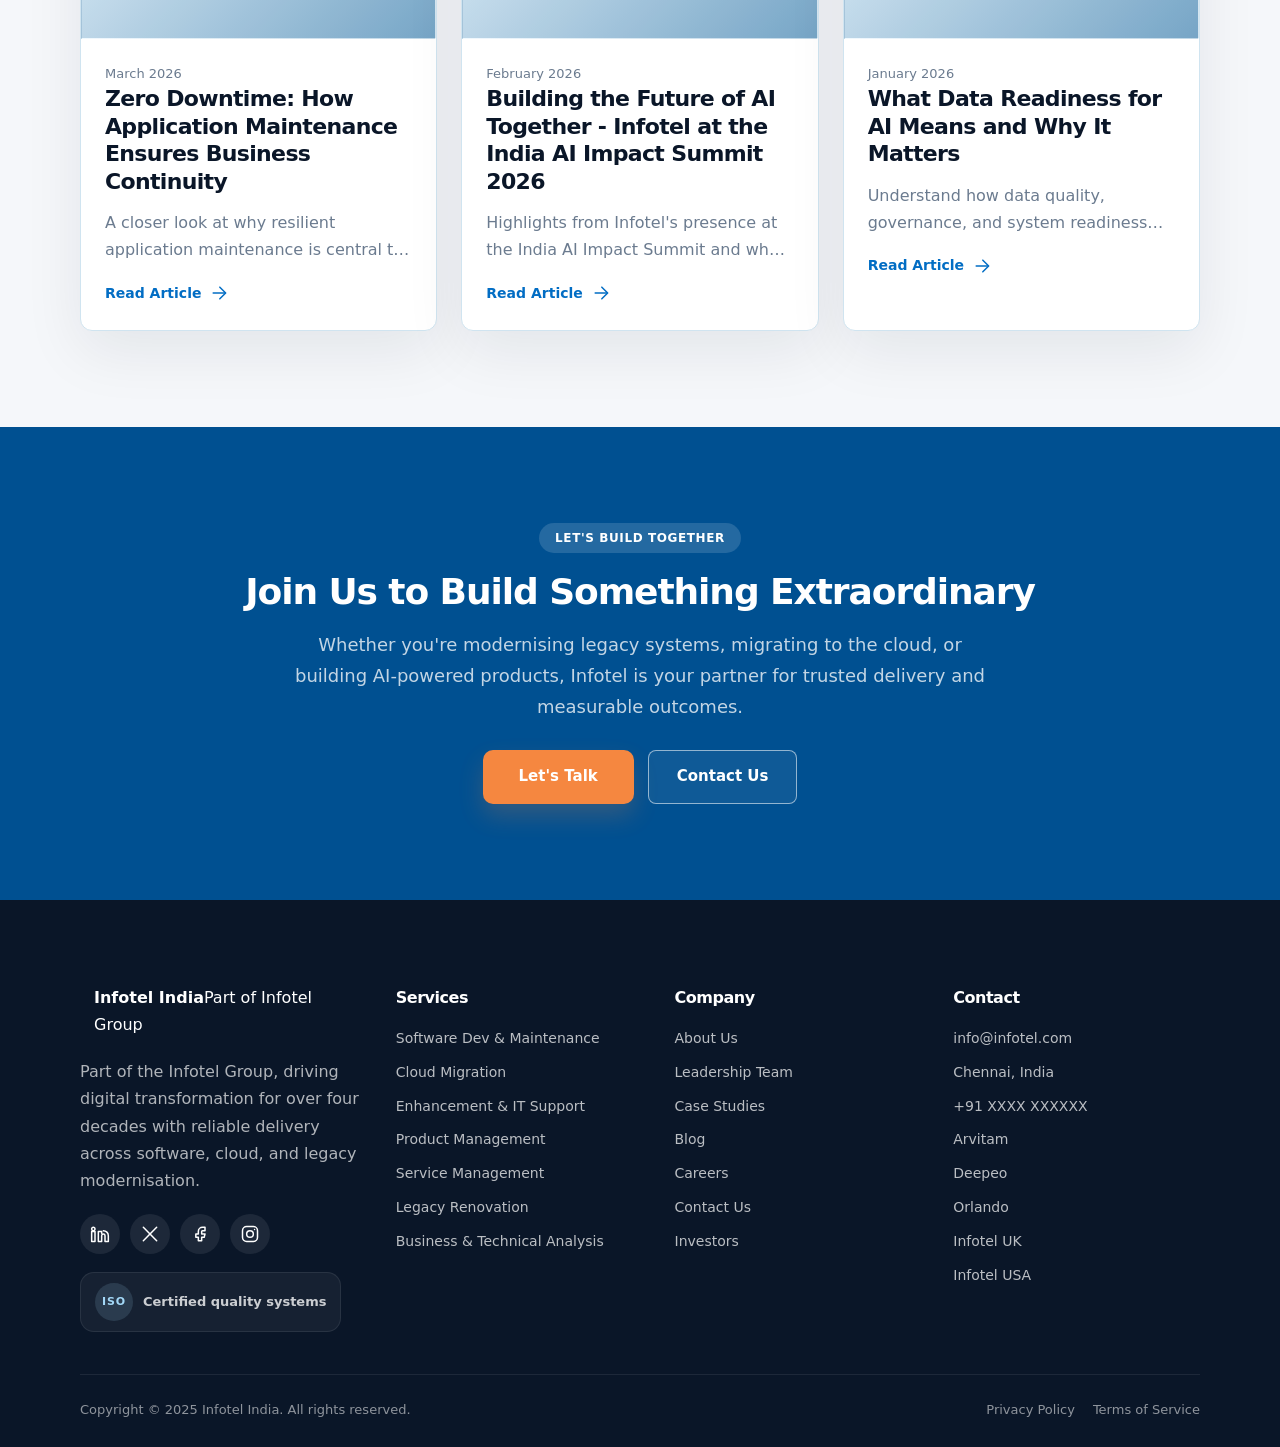
==== commit 86c640c1: "logo" ====
--- a/index.html
+++ b/index.html
@@ -327,16 +327,16 @@
     .btn-cta {
       background: var(--color-ember);
       color: var(--color-white);
-      padding: 12px 32px;
-      border-radius: 12px;
-      box-shadow: 0 14px 28px rgba(245, 135, 64, .24);
-      transition: transform .3s ease, box-shadow .3s ease, background-color .3s ease;
+      padding: 14px 36px;
+      border-radius: 10px;
+      box-shadow: 0 12px 24px rgba(245, 135, 64, 0.2);
+      transition: transform 0.3s ease, box-shadow 0.3s ease, background-color 0.3s ease;
     }
 
     .btn-cta:hover {
       background: #dc7636;
-      box-shadow: 0 18px 32px rgba(245, 135, 64, .3) !important;
-      transform: scale(1.03) !important;
+      box-shadow: 0 16px 36px rgba(245, 135, 64, 0.35) !important;
+      transform: scale(1.05) !important;
     }
 
     .img-placeholder {
@@ -467,18 +467,17 @@
     .site-header {
       position: fixed;
       inset: 0 0 auto;
-      z-index: 40;
+      z-index: 100;
       background: transparent;
+      padding: 12px 0;
+      transition: background-color .4s ease, box-shadow .4s ease, padding .4s ease, backdrop-filter .4s ease;
+    }
+
+    .site-header.scrolled {
+      background: rgba(0, 80, 145, 0.96);
+      backdrop-filter: blur(16px);
+      box-shadow: 0 12px 30px rgba(0, 0, 0, 0.15);
       padding: 8px 0;
-      transition: background-color .3s ease, box-shadow .3s ease, padding .3s ease, border-bottom .3s ease, backdrop-filter .3s ease;
-    }
-
-    .site-header.scrolled {
-      background: rgba(0, 80, 145, .96);
-      backdrop-filter: blur(14px);
-      box-shadow: 0 16px 40px rgba(10, 22, 40, .22);
-      border-bottom: none;
-      padding: 0;
     }
 
     .nav-shell {
@@ -497,48 +496,10 @@
       flex: 0 0 auto
     }
 
-    .brand-mark {
-      position: relative;
-      width: 48px;
-      height: 48px;
-      border-radius: 14px;
-      background: linear-gradient(135deg, rgba(163, 216, 247, .8), rgba(255, 255, 255, .22)), linear-gradient(180deg, rgba(255, 255, 255, .08), rgba(255, 255, 255, 0));
-      border: 1px solid rgba(255, 255, 255, .18);
-      overflow: hidden
-    }
-
-    .brand-mark::before,
-    .brand-mark::after {
-      content: "";
-      position: absolute;
-      border-radius: 999px;
-      background: rgba(255, 255, 255, .88)
-    }
-
-    .brand-mark::before {
-      inset: 8px 17px 8px 9px;
-      transform: skewX(-18deg)
-    }
-
-    .brand-mark::after {
-      inset: 10px 11px 10px 19px;
-      background: rgba(2, 109, 196, .84)
-    }
-
-    .brand-text strong {
+    .brand-logo {
+      height: 42px;
+      width: auto;
       display: block;
-      font-size: 18px;
-      line-height: 1;
-      letter-spacing: -.04em
-    }
-
-    .brand-text span {
-      display: block;
-      margin-top: 4px;
-      font-size: 11px;
-      letter-spacing: .16em;
-      text-transform: uppercase;
-      color: rgba(255, 255, 255, .66)
     }
 
     .nav-links {
@@ -554,14 +515,27 @@
     }
 
     .nav-link {
+      position: relative;
       display: inline-flex;
       align-items: center;
       gap: 6px;
-      padding: 8px 0;
-      color: rgba(255, 255, 255, .75);
+      padding: 8px 4px;
+      color: rgba(255, 255, 255, 0.8);
       font-size: 15px;
-      border-bottom: 2px solid transparent;
-      transition: color .2s ease, border-color .2s ease, opacity .2s ease;
+      transition: color 0.3s ease, opacity 0.3s ease;
+    }
+
+    .nav-link::after {
+      content: "";
+      position: absolute;
+      bottom: 0;
+      left: 0;
+      width: 100%;
+      height: 2px;
+      background: rgba(255, 255, 255, 0.9);
+      transform: scaleX(0);
+      transform-origin: left;
+      transition: transform 0.3s ease;
     }
 
     .nav-link:hover,
@@ -569,8 +543,12 @@
     .nav-link.active {
       color: var(--color-white);
       font-weight: var(--font-weight-semibold);
-      border-bottom-color: rgba(255, 255, 255, 0.6);
       opacity: 1;
+    }
+
+    .nav-link:hover::after,
+    .nav-link.active::after {
+      transform: scaleX(1);
     }
 
     .nav-link .icon {
@@ -707,13 +685,14 @@
     }
 
     .site-main {
-      padding-top: 72px
+      padding-top: 0;
     }
 
     .section-hero {
       overflow: hidden;
       position: relative;
-      background: var(--color-navy);
+      background: #005091;
+      margin-top: 0;
     }
 
     .hero-layer-grid {
@@ -806,8 +785,8 @@
       grid-template-columns: minmax(0, 1.15fr) minmax(0, 0.85fr);
       align-items: center;
       gap: 48px;
-      min-height: calc(100vh - 64px);
-      padding: 40px 0 60px;
+      min-height: calc(100vh - 60px);
+      padding: 16px 0 60px;
     }
 
     .hero-copy {
@@ -2240,8 +2219,7 @@
   <header class="site-header" id="top">
     <div class="container nav-shell">
       <a class="brand" href="#hero" aria-label="Infotel India home">
-        <span class="brand-mark" aria-hidden="true"></span>
-        <span class="brand-text"><strong>Infotel India</strong><span>Part of Infotel Group</span></span>
+        <img src="logo.png" alt="Infotel India" class="brand-logo">
       </a>
       <nav class="nav-links" aria-label="Primary">
         <a class="nav-link" href="#about">About</a>
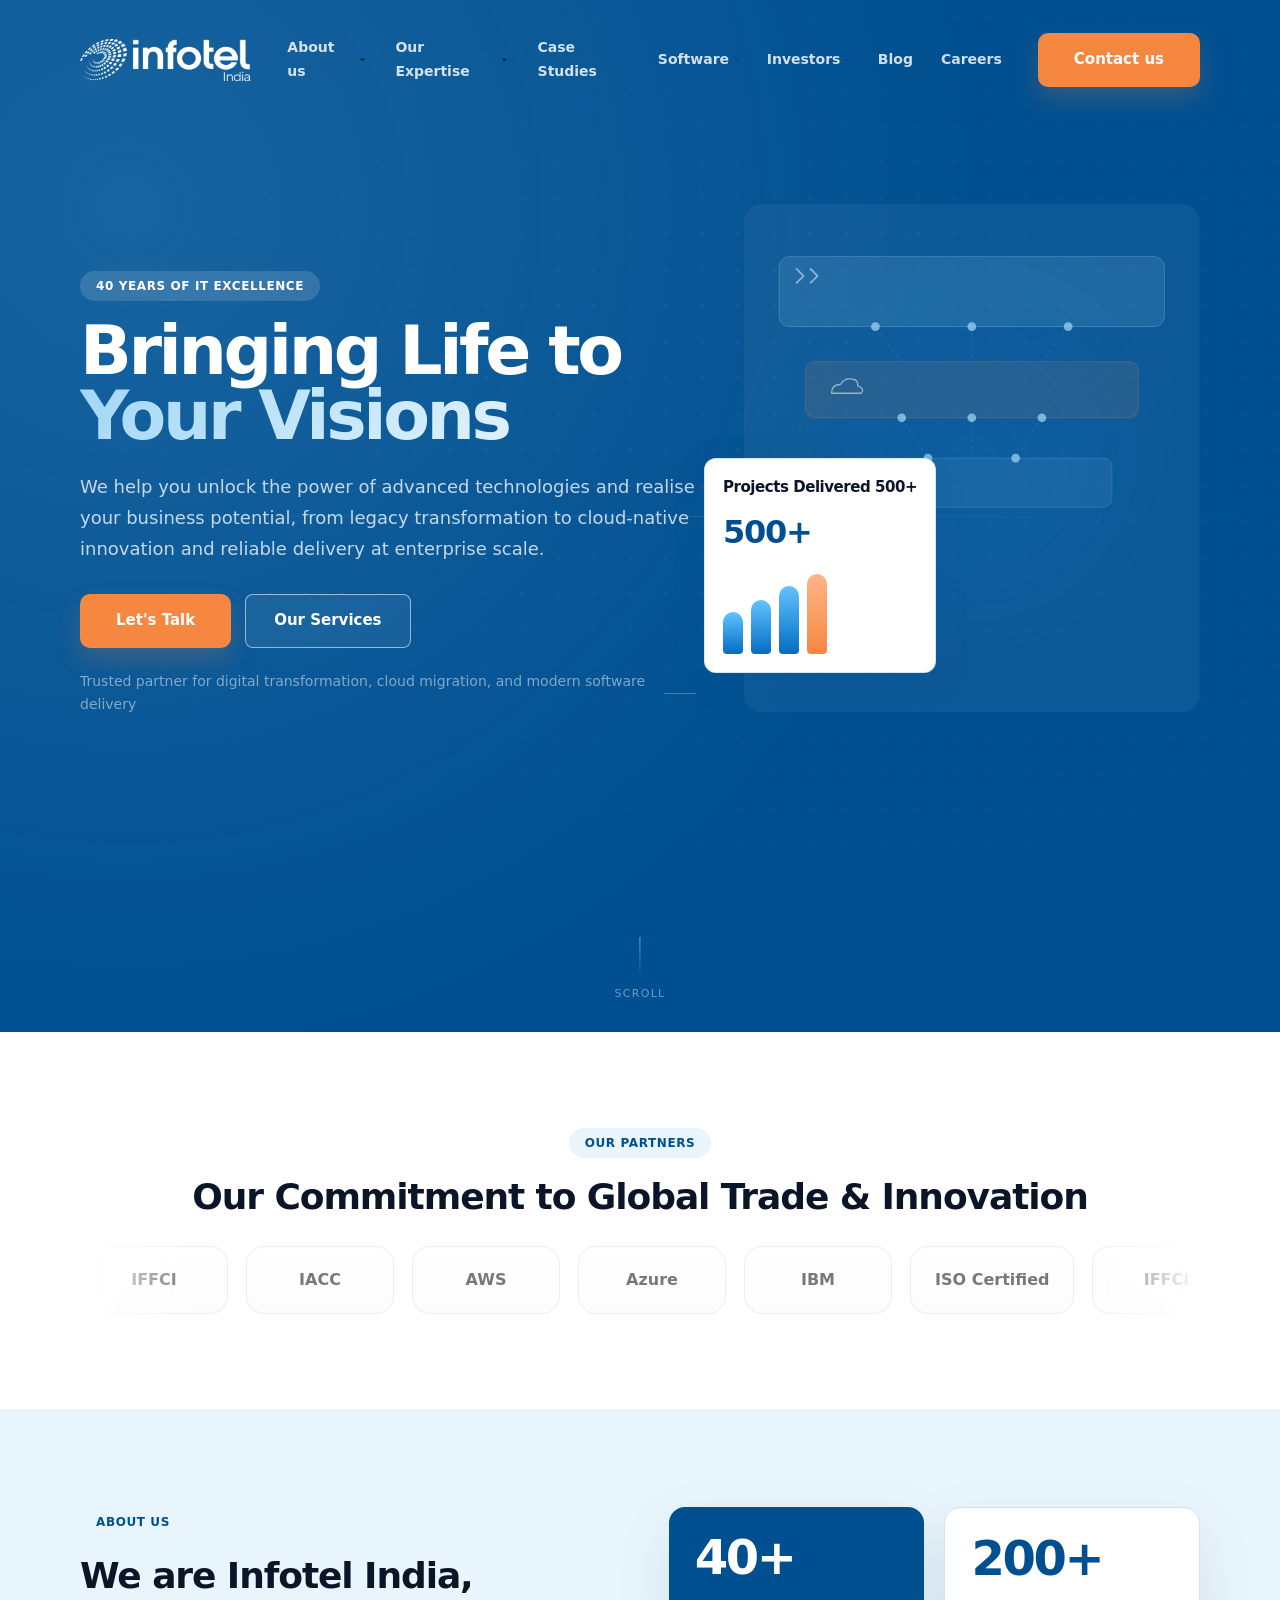
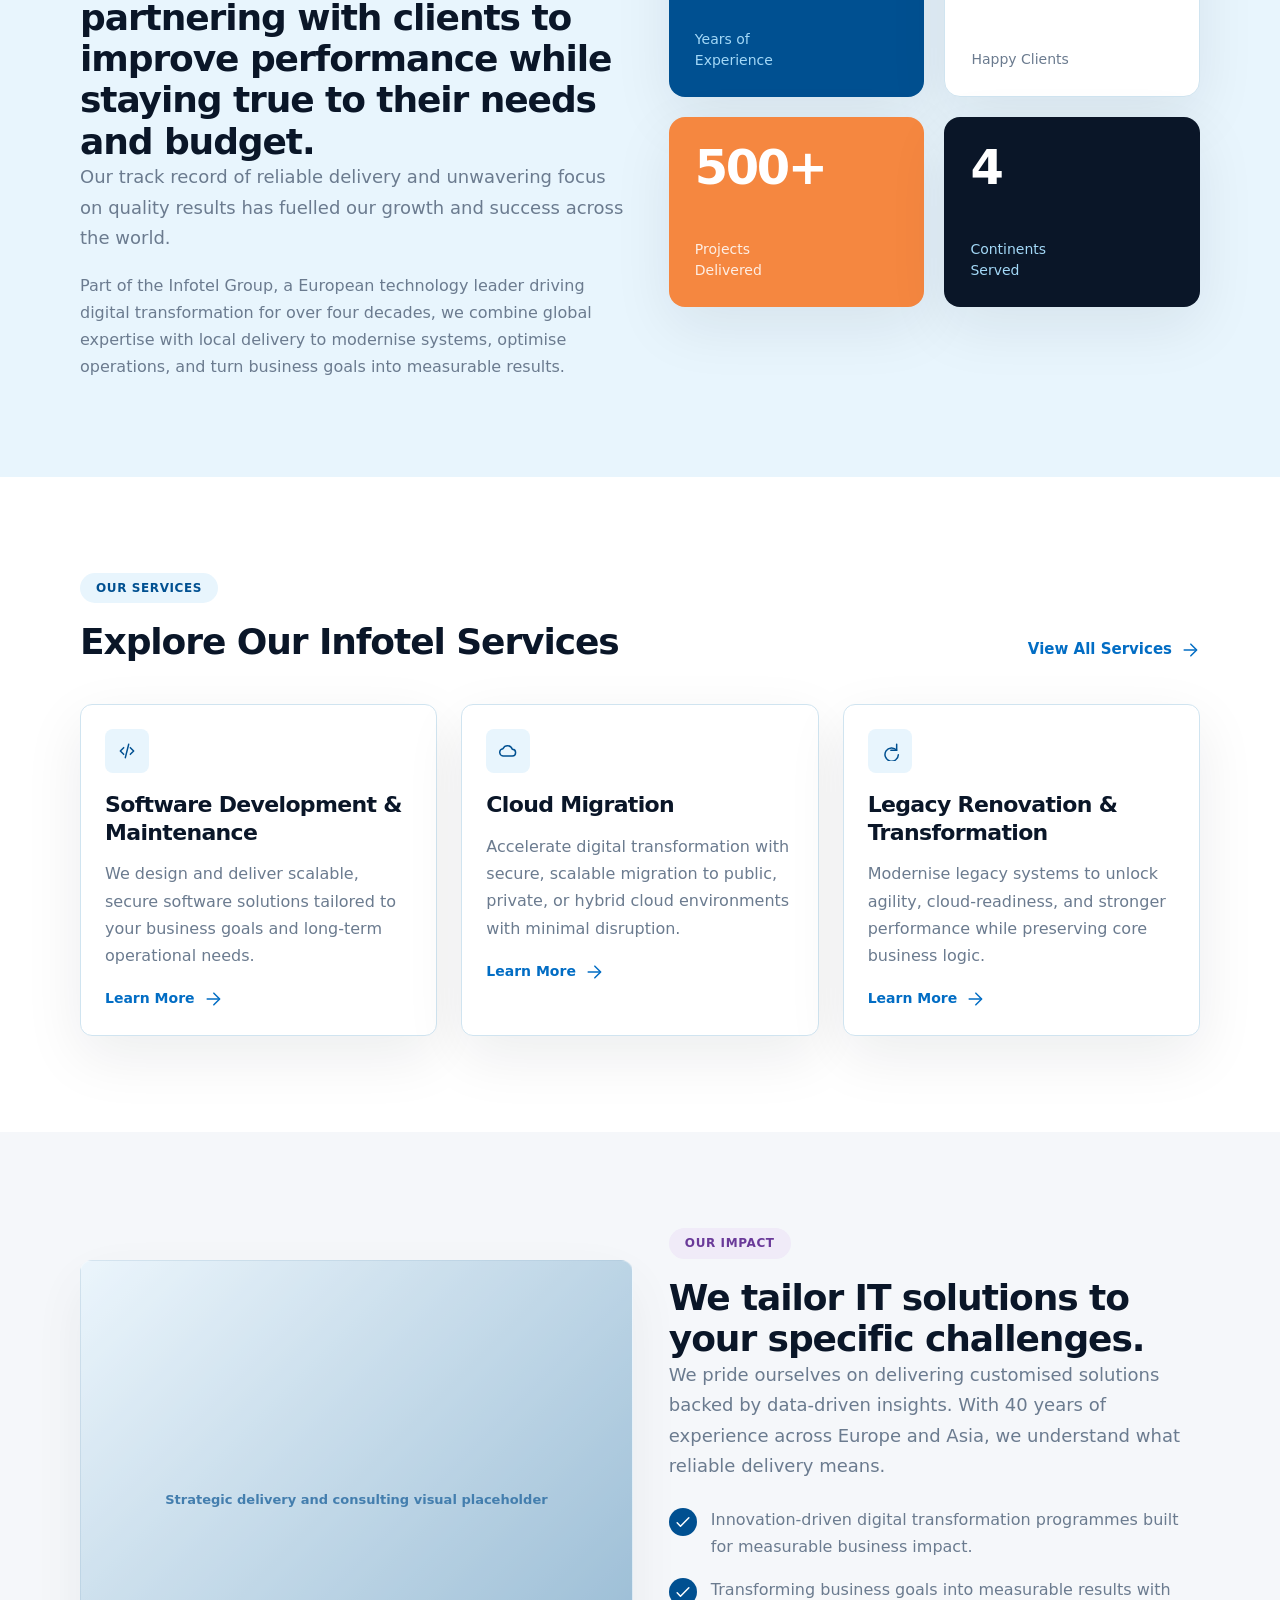
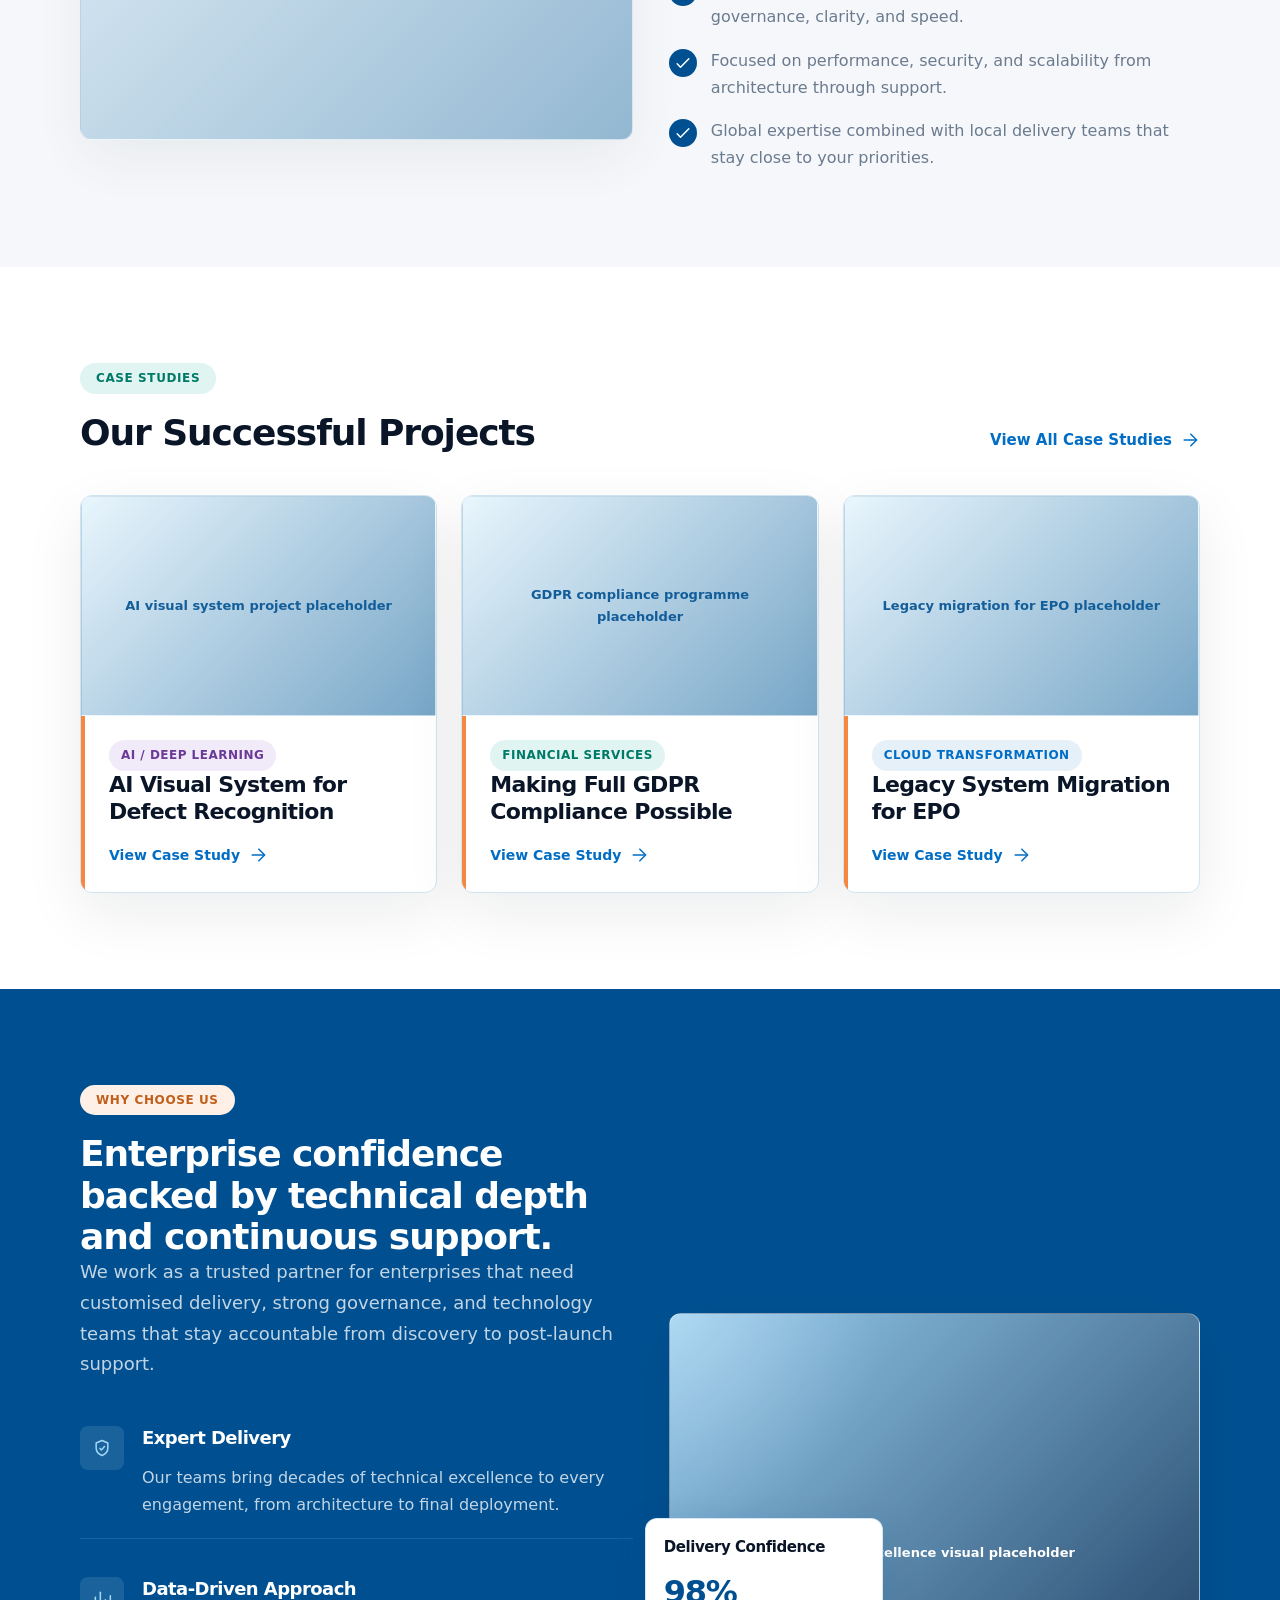
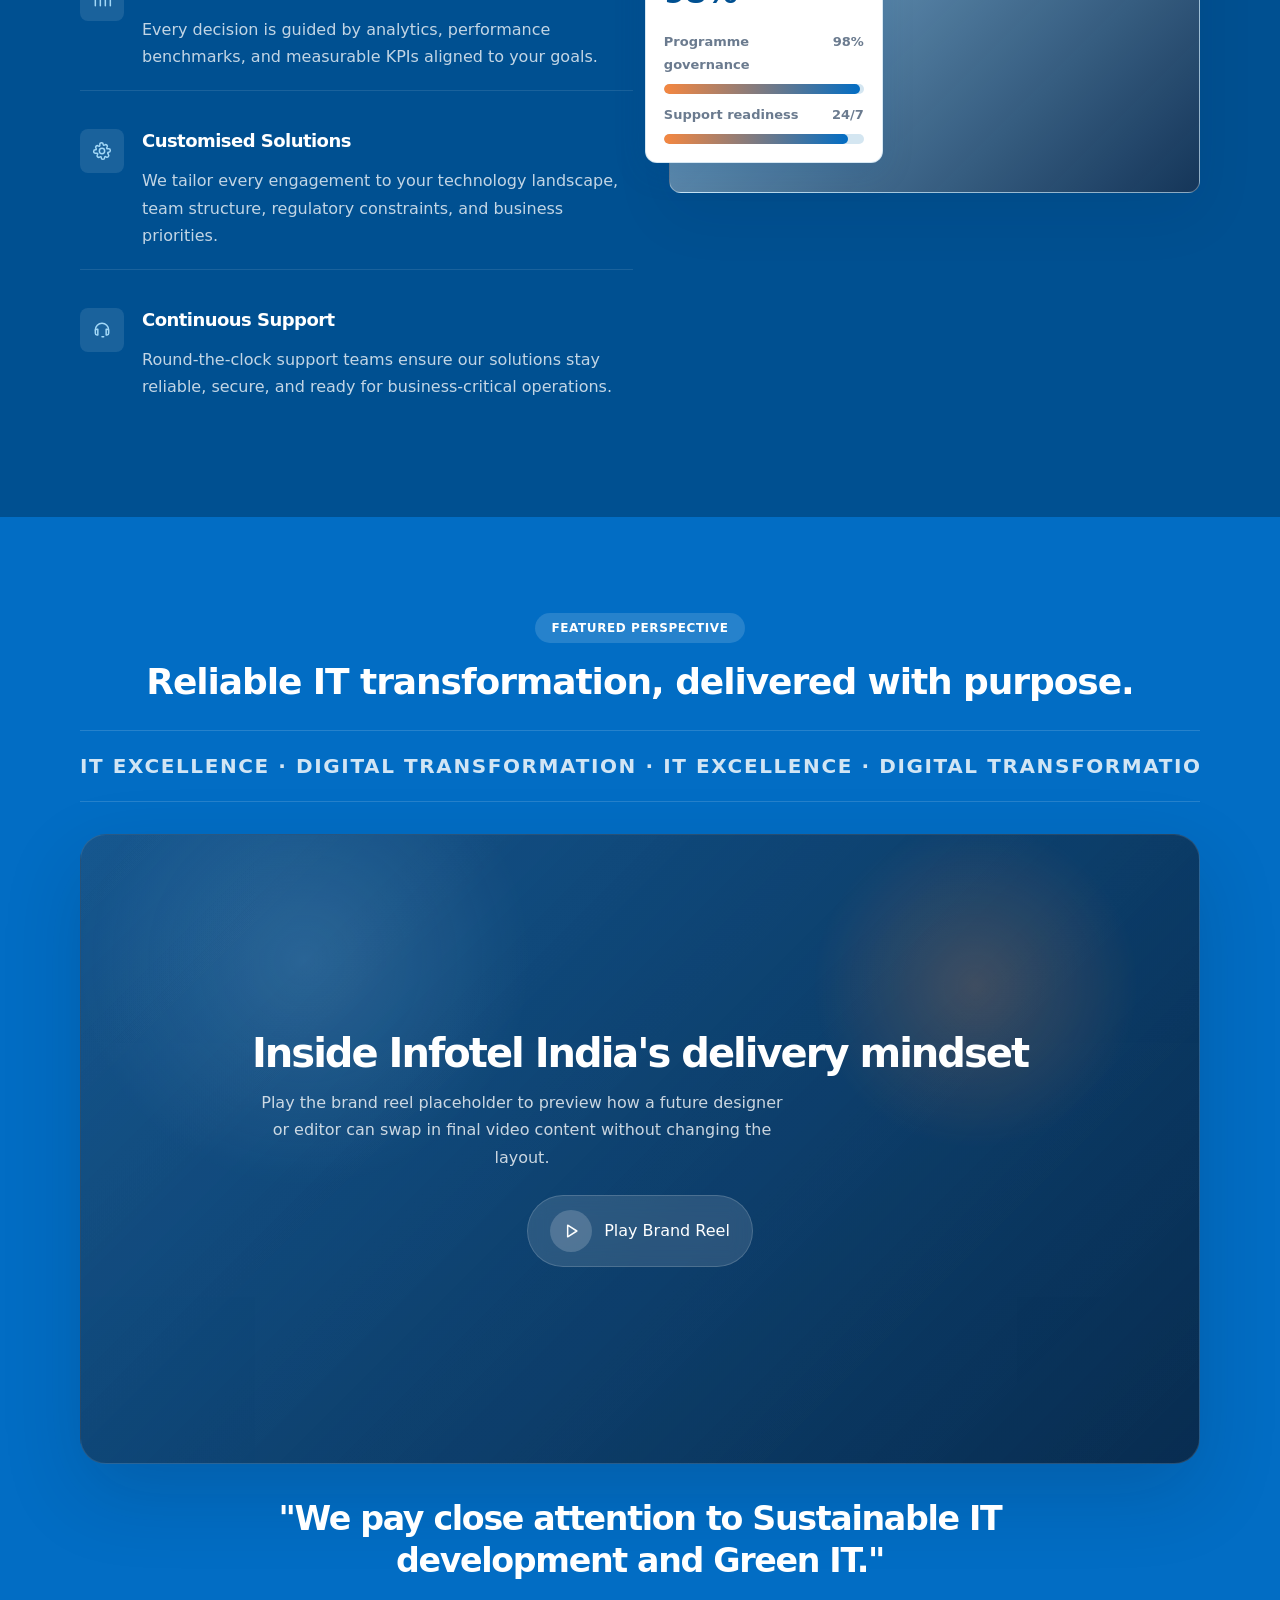
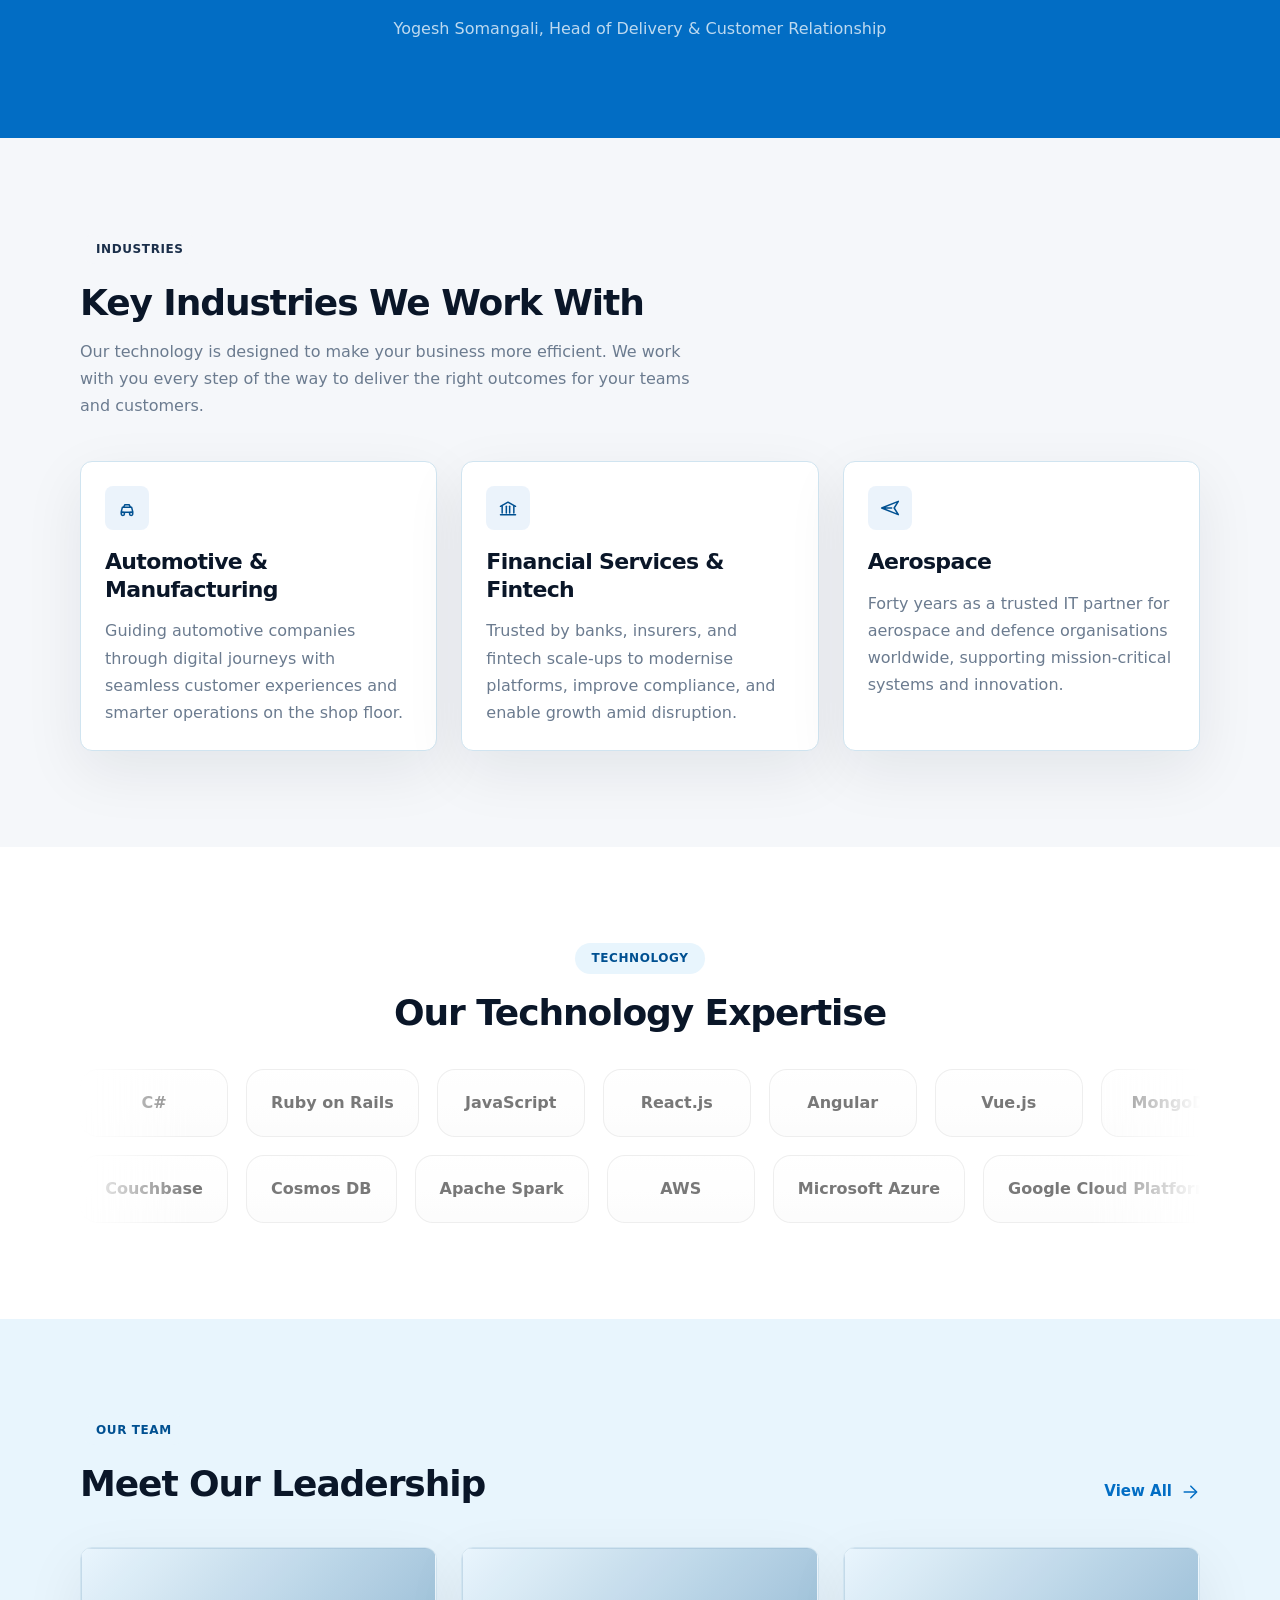
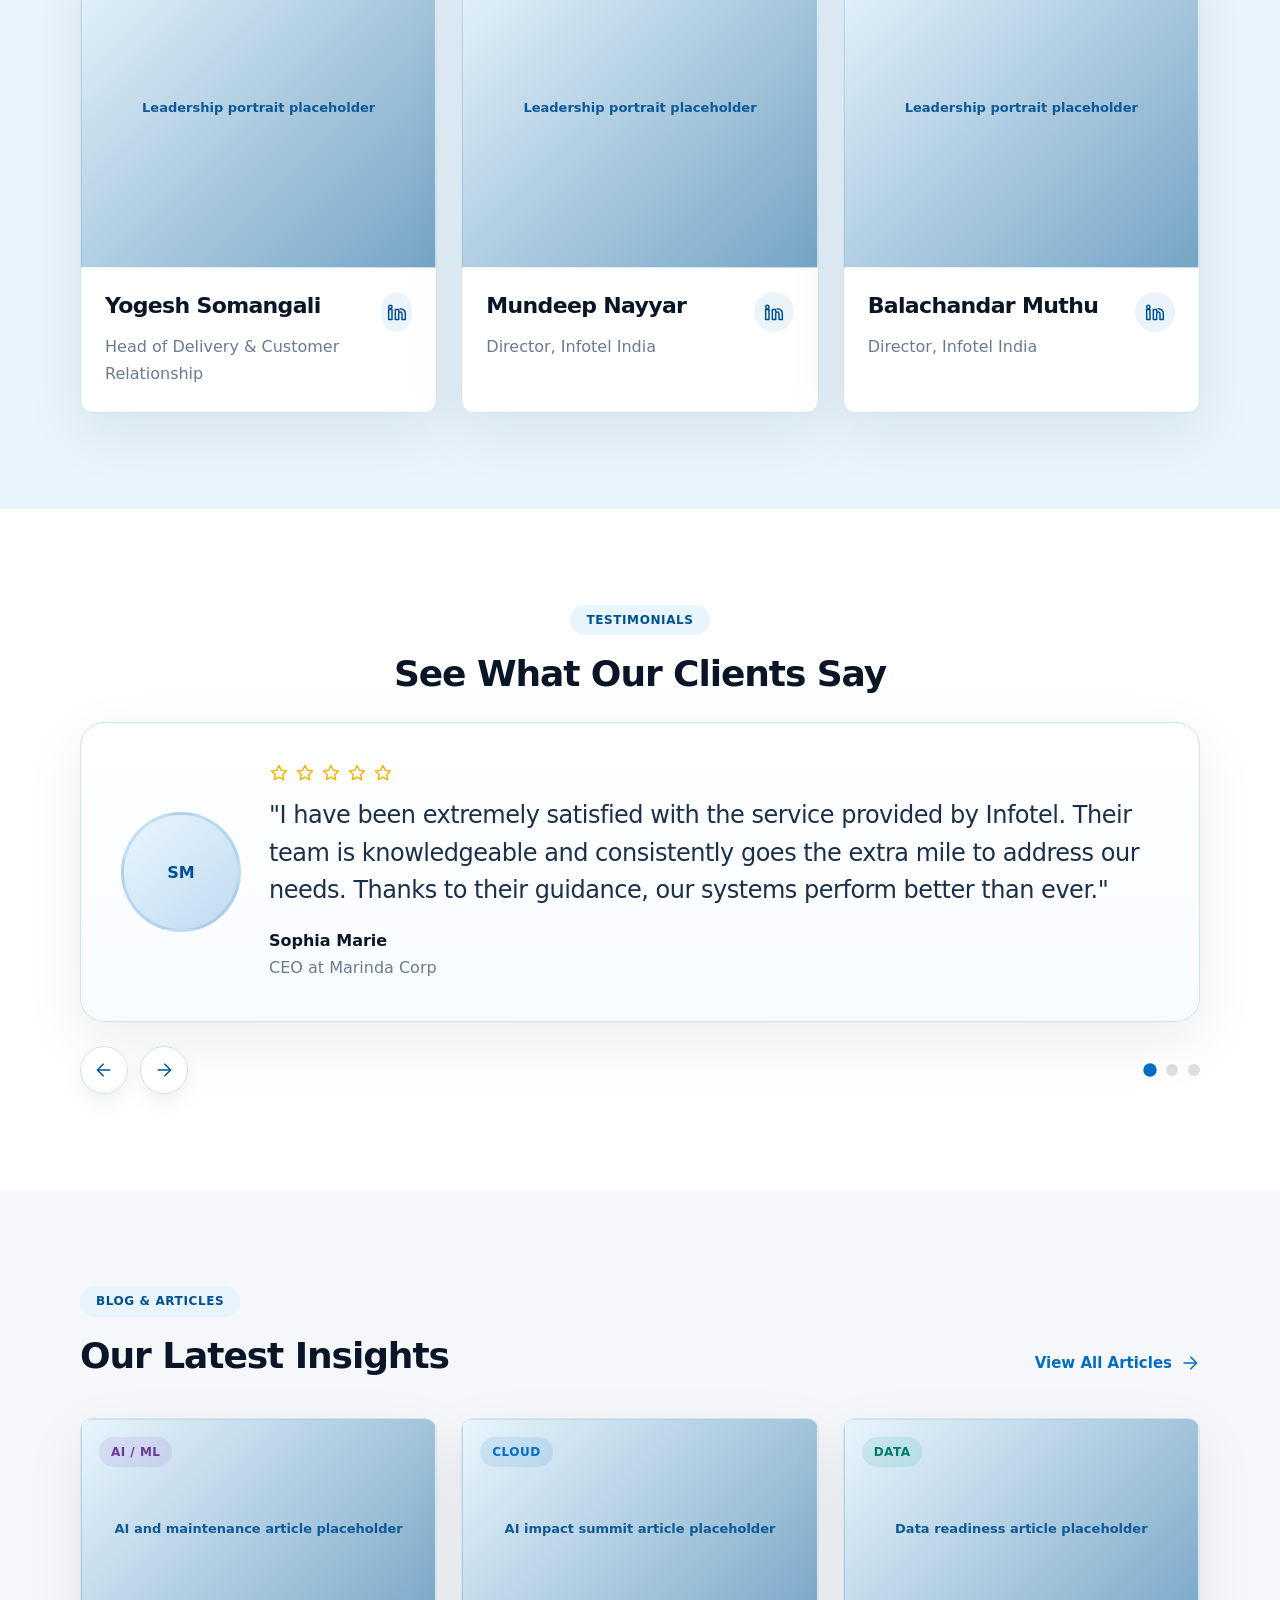
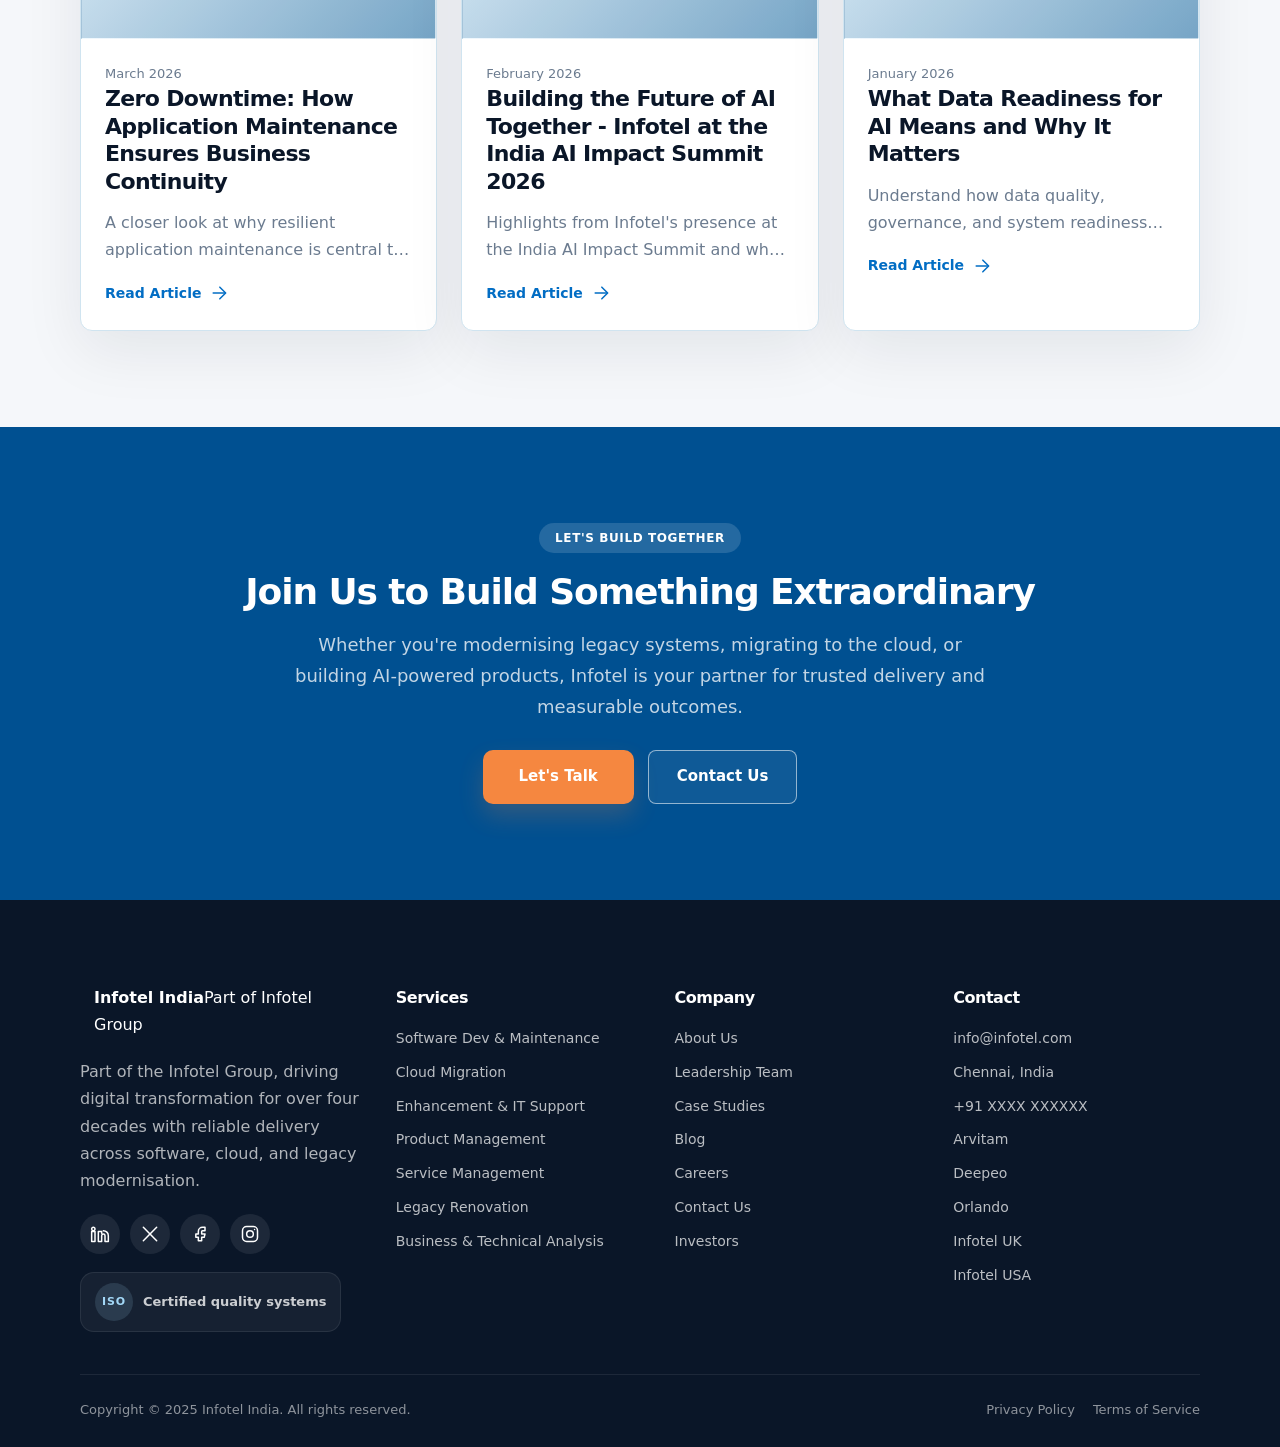
==== commit 2710be16: "Software dev services" ====
--- a/index.html
+++ b/index.html
@@ -506,12 +506,15 @@
       display: flex;
       align-items: center;
       justify-content: center;
-      gap: 32px;
+      gap: 28px;
       flex: 1 1 auto;
     }
 
     .nav-item {
-      position: relative
+      position: relative;
+      height: 100%;
+      display: flex;
+      align-items: center;
     }
 
     .nav-link {
@@ -519,41 +522,184 @@
       display: inline-flex;
       align-items: center;
       gap: 6px;
-      padding: 8px 4px;
-      color: rgba(255, 255, 255, 0.8);
-      font-size: 15px;
+      padding: 24px 0;
+      color: rgba(255, 255, 255, 0.82);
+      font-size: 14px;
+      font-weight: var(--font-weight-semibold);
       transition: color 0.3s ease, opacity 0.3s ease;
-    }
-
-    .nav-link::after {
-      content: "";
+      cursor: pointer;
+    }
+
+    .nav-link .icon-chevron {
+      width: 12px;
+      height: 12px;
+      stroke-width: 2.5;
+      opacity: 0.7;
+      transition: transform 0.3s ease;
+    }
+
+    .nav-item:hover .nav-link {
+      color: var(--color-white);
+    }
+
+    .nav-item:hover .icon-chevron {
+      transform: rotate(180deg);
+    }
+
+    /* Dropdown Base */
+    .dropdown {
       position: absolute;
-      bottom: 0;
-      left: 0;
-      width: 100%;
-      height: 2px;
-      background: rgba(255, 255, 255, 0.9);
-      transform: scaleX(0);
-      transform-origin: left;
-      transition: transform 0.3s ease;
-    }
-
-    .nav-link:hover,
-    .nav-link:focus-visible,
-    .nav-link.active {
-      color: var(--color-white);
-      font-weight: var(--font-weight-semibold);
+      top: 100%;
+      left: 50%;
+      transform: translateX(-50%) translateY(10px);
+      background: var(--color-white);
+      border-radius: var(--radius-lg);
+      box-shadow: var(--shadow-strong);
+      padding: 12px;
+      min-width: 220px;
+      opacity: 0;
+      visibility: hidden;
+      transition: all 0.3s cubic-bezier(0.2, 0.8, 0.4, 1);
+      z-index: 50;
+      border: 1px solid rgba(208, 228, 240, 0.5);
+    }
+
+    .nav-item:hover>.dropdown {
       opacity: 1;
-    }
-
-    .nav-link:hover::after,
-    .nav-link.active::after {
-      transform: scaleX(1);
-    }
-
-    .nav-link .icon {
-      width: 16px;
-      height: 16px
+      visibility: visible;
+      transform: translateX(-50%) translateY(0);
+    }
+
+    .dropdown-link {
+      display: flex;
+      align-items: center;
+      justify-content: space-between;
+      gap: 12px;
+      padding: 10px 14px;
+      border-radius: var(--radius-md);
+      color: var(--color-slate);
+      font-size: 14px;
+      font-weight: 500;
+      transition: all 0.2s ease;
+      white-space: nowrap;
+    }
+
+    .dropdown-link:hover {
+      background: var(--color-ice);
+      color: var(--color-navy);
+      padding-left: 18px;
+    }
+
+    /* Mega Menu */
+    .mega-menu {
+      position: absolute;
+      top: 100%;
+      left: 50%;
+      transform: translateX(-50%) translateY(10px);
+      background: var(--color-white);
+      border-radius: var(--radius-xl);
+      box-shadow: var(--shadow-strong);
+      padding: 24px;
+      min-width: 520px;
+      display: grid;
+      grid-template-columns: 1fr 1fr;
+      gap: 12px;
+      opacity: 0;
+      visibility: hidden;
+      transition: all 0.3s cubic-bezier(0.2, 0.8, 0.4, 1);
+      z-index: 50;
+      border: 1px solid rgba(208, 228, 240, 0.5);
+    }
+
+    .nav-item:hover>.mega-menu {
+      opacity: 1;
+      visibility: visible;
+      transform: translateX(-50%) translateY(0);
+    }
+
+    .mega-menu-header {
+      grid-column: span 2;
+      font-size: 11px;
+      font-weight: 700;
+      text-transform: uppercase;
+      letter-spacing: 0.1em;
+      color: var(--color-navy);
+      margin-bottom: 8px;
+      padding-left: 12px;
+    }
+
+    .mega-item {
+      display: flex;
+      gap: 14px;
+      padding: 14px;
+      border-radius: var(--radius-lg);
+      transition: all 0.2s ease;
+    }
+
+    .mega-item:hover {
+      background: var(--color-ice);
+    }
+
+    .mega-icon {
+      width: 32px;
+      height: 32px;
+      background: var(--color-white);
+      border: 1px solid rgba(2, 109, 196, 0.1);
+      border-radius: 8px;
+      display: flex;
+      align-items: center;
+      justify-content: center;
+      color: var(--color-navy);
+      flex-shrink: 0;
+    }
+
+    .mega-content h4 {
+      font-size: 14px;
+      font-weight: 600;
+      color: var(--color-ink);
+      margin-bottom: 2px;
+    }
+
+    .mega-content p {
+      font-size: 12px;
+      color: var(--color-slate);
+      line-height: 1.4;
+    }
+
+    /* Nested Dropdown */
+    .has-sub-dropdown {
+      position: relative;
+    }
+
+    .sub-dropdown {
+      position: absolute;
+      top: 0;
+      left: 100%;
+      transform: translateX(10px);
+      background: var(--color-white);
+      border-radius: var(--radius-lg);
+      box-shadow: var(--shadow-strong);
+      padding: 10px;
+      min-width: 220px;
+      opacity: 0;
+      visibility: hidden;
+      transition: all 0.3s ease;
+      margin-left: 4px;
+    }
+
+    .has-sub-dropdown:hover>.sub-dropdown {
+      opacity: 1;
+      visibility: visible;
+      transform: translateX(0);
+    }
+
+    .dropdown-header {
+      padding: 8px 14px;
+      font-size: 12px;
+      font-weight: 700;
+      color: var(--color-navy);
+      border-bottom: 1px solid var(--color-ice);
+      margin-bottom: 6px;
     }
 
     .nav-actions {
@@ -2222,15 +2368,148 @@
         <img src="logo.png" alt="Infotel India" class="brand-logo">
       </a>
       <nav class="nav-links" aria-label="Primary">
-        <a class="nav-link" href="#about">About</a>
-        <a class="nav-link" href="#services">Services</a>
-        <a class="nav-link" href="#case-studies">Case Studies</a>
-        <a class="nav-link" href="#industries">Industries</a>
-        <a class="nav-link" href="#blog">Blog</a>
-        <a class="nav-link" href="#footer">Careers</a>
+        <div class="nav-item">
+          <a class="nav-link" href="#about">About us <svg class="icon-chevron">
+              <use href="#icon-chevron"></use>
+            </svg></a>
+          <div class="dropdown">
+            <a href="/about" class="dropdown-link">About Infotel Group</a>
+            <a href="/team" class="dropdown-link">Leadership Team</a>
+            <div class="has-sub-dropdown">
+              <div class="dropdown-link">Our Commitments <svg class="icon-chevron" style="transform: rotate(-90deg);">
+                  <use href="#icon-chevron"></use>
+                </svg></div>
+              <div class="sub-dropdown">
+                <a href="/commitments/equality" class="dropdown-link">Professional Equality</a>
+                <a href="/commitments/anti-corruption" class="dropdown-link">Anti-Corruption Code</a>
+              </div>
+            </div>
+            <a href="/values" class="dropdown-link">Our Values</a>
+          </div>
+        </div>
+
+        <div class="nav-item">
+          <a class="nav-link" href="#expertise">Our Expertise <svg class="icon-chevron">
+              <use href="#icon-chevron"></use>
+            </svg></a>
+          <div class="mega-menu">
+            <div class="mega-menu-header">Our Expertise</div>
+
+            <a href="expertise-software-development.html" class="mega-item">
+              <div class="mega-icon"><svg class="icon">
+                  <use href="#icon-code"></use>
+                </svg></div>
+              <div class="mega-content">
+                <h4>Software Development</h4>
+                <p>Custom applications & maintenance</p>
+              </div>
+            </a>
+
+            <a href="/expertise/cloud-migration" class="mega-item">
+              <div class="mega-icon"><svg class="icon">
+                  <use href="#icon-cloud"></use>
+                </svg></div>
+              <div class="mega-content">
+                <h4>Cloud Migration</h4>
+                <p>Azure, AWS & GCP ecosystems</p>
+              </div>
+            </a>
+
+            <a href="/expertise/it-support" class="mega-item">
+              <div class="mega-icon"><svg class="icon">
+                  <use href="#icon-settings"></use>
+                </svg></div>
+              <div class="mega-content">
+                <h4>IT Support</h4>
+                <p>24/7 Enhancement & support</p>
+              </div>
+            </a>
+
+            <a href="/expertise/product-management" class="mega-item">
+              <div class="mega-icon"><svg class="icon">
+                  <use href="#icon-chart"></use>
+                </svg></div>
+              <div class="mega-content">
+                <h4>Product Management</h4>
+                <p>From concept to market fit</p>
+              </div>
+            </a>
+
+            <a href="/expertise/service-management" class="mega-item">
+              <div class="mega-icon"><svg class="icon">
+                  <use href="#icon-check"></use>
+                </svg></div>
+              <div class="mega-content">
+                <h4>Service Delivery</h4>
+                <p>ITIL-aligned managed services</p>
+              </div>
+            </a>
+
+            <a href="/expertise/legacy-renovation" class="mega-item">
+              <div class="mega-icon"><svg class="icon">
+                  <use href="#icon-refresh"></use>
+                </svg></div>
+              <div class="mega-content">
+                <h4>Legacy Renovation</h4>
+                <p>Modernise your core systems</p>
+              </div>
+            </a>
+
+            <a href="/expertise/business-analysis" class="mega-item">
+              <div class="mega-icon"><svg class="icon">
+                  <use href="#icon-shield"></use>
+                </svg></div>
+              <div class="mega-content">
+                <h4>Business Analysis</h4>
+                <p>Technical & strategic planning</p>
+              </div>
+            </a>
+          </div>
+        </div>
+
+        <div class="nav-item">
+          <a class="nav-link" href="#case-studies">Case Studies</a>
+        </div>
+
+        <div class="nav-item">
+          <a class="nav-link" href="#software">Software <svg class="icon-chevron">
+              <use href="#icon-chevron"></use>
+            </svg></a>
+          <div class="dropdown">
+            <div class="dropdown-header">Discover our solutions</div>
+            <a href="https://arvitam.com/product/" class="dropdown-link">Arcsys / Arvitam</a>
+            <a href="https://deepeo.eu/" class="dropdown-link">Deepeo Privacy</a>
+            <a href="https://infotel-software.com/data-performance/" class="dropdown-link">IBM Db2 Utilities</a>
+            <a href="https://orlandotechpubs.com/" class="dropdown-link">Orlando DMS</a>
+          </div>
+        </div>
+
+        <div class="nav-item">
+          <a class="nav-link" href="#investors">Investors <svg class="icon-chevron">
+              <use href="#icon-chevron"></use>
+            </svg></a>
+          <div class="dropdown">
+            <a href="/investors/stock" class="dropdown-link">Infotel Stock Price</a>
+            <a href="/investors/calendar" class="dropdown-link">Finance Calendar</a>
+            <a href="/investors/regulated" class="dropdown-link">Regulated Info</a>
+            <a href="/investors/documents" class="dropdown-link">Documents</a>
+            <div class="dropdown-header" style="border-top: 1px solid var(--color-ice); margin-top: 6px;">All Resources
+            </div>
+            <a href="/investors/financial-releases" class="dropdown-link">Financial Releases</a>
+            <a href="/investors/reports" class="dropdown-link">Reports & Documents</a>
+          </div>
+        </div>
+
+        <div class="nav-item">
+          <a class="nav-link" href="#blog">Blog</a>
+        </div>
+
+        <div class="nav-item">
+          <a class="nav-link" href="#careers">Careers</a>
+        </div>
       </nav>
       <div class="nav-actions">
-        <a class="btn btn-cta" href="#cta">Contact Us</a>
+        <a class="btn btn-cta" href="/contact">Contact us</a>
         <button class="menu-toggle" type="button" aria-label="Open navigation menu" aria-expanded="false"
           aria-controls="mobile-menu">
           <span class="menu-toggle-bars" aria-hidden="true"><span></span><span></span><span></span></span>
@@ -2240,32 +2519,41 @@
   </header>
 
   <div class="mobile-menu" id="mobile-menu" aria-hidden="true">
-    <a class="primary-link" href="#about">About</a>
+    <a class="primary-link" href="#about">About us</a>
     <div class="sub-links">
-      <span class="group-label">About</span>
-      <a href="#about">About Infotel Group</a>
-      <a href="#team">Leadership Team</a>
-      <a href="#why-choose-us">Our Values</a>
-      <a href="#cta">CSR Commitments</a>
+      <a href="/about">About Infotel Group</a>
+      <a href="/team">Leadership Team</a>
+      <a href="/commitments/equality">Professional Equality</a>
+      <a href="/values">Our Values</a>
     </div>
-    <a class="primary-link" href="#services">Services</a>
+    <a class="primary-link" href="#expertise">Our Expertise</a>
     <div class="sub-links">
-      <span class="group-label">Services</span>
-      <a href="#services">Software Development &amp; Maintenance</a>
-      <a href="#services">Cloud Migration</a>
-      <a href="#services">Enhancement &amp; IT Support</a>
-      <a href="#services">Product Management</a>
-      <a href="#services">Service Management</a>
-      <a href="#services">Legacy Renovation</a>
-      <a href="#services">Business &amp; Technical Analysis</a>
+      <a href="expertise-software-development.html">Software Development</a>
+      <a href="/expertise/cloud-migration">Cloud Migration</a>
+      <a href="/expertise/it-support">IT Support</a>
+      <a href="/expertise/product-management">Product Management</a>
+      <a href="/expertise/service-management">Service Management</a>
+      <a href="/expertise/legacy-renovation">Legacy Renovation</a>
+      <a href="/expertise/business-analysis">Business Analysis</a>
     </div>
     <a class="primary-link" href="#case-studies">Case Studies</a>
-    <a class="primary-link" href="#industries">Industries</a>
+    <a class="primary-link" href="#software">Software</a>
+    <div class="sub-links">
+      <a href="https://arvitam.com/product/">Arcsys / Arvitam</a>
+      <a href="https://deepeo.eu/">Deepeo Privacy</a>
+      <a href="https://infotel-software.com/data-performance/">IBM Db2 Utilities</a>
+      <a href="https://orlandotechpubs.com/">Orlando DMS</a>
+    </div>
+    <a class="primary-link" href="#investors">Investors</a>
+    <div class="sub-links">
+      <a href="/investors/stock">Stock Price</a>
+      <a href="/investors/calendar">Financial Calendar</a>
+      <a href="/investors/reports">Reports & Documents</a>
+    </div>
     <a class="primary-link" href="#blog">Blog</a>
-    <a class="primary-link" href="#footer">Careers</a>
+    <a class="primary-link" href="#careers">Careers</a>
     <div class="menu-footer">
-      <a class="btn btn-cta" href="#cta">Let's Talk</a>
-      <a class="btn btn-ghost-light" href="#footer">Contact</a>
+      <a class="btn btn-cta" href="/contact">Contact us</a>
     </div>
   </div>
   <div class="global-glow" id="globalGlow"></div>
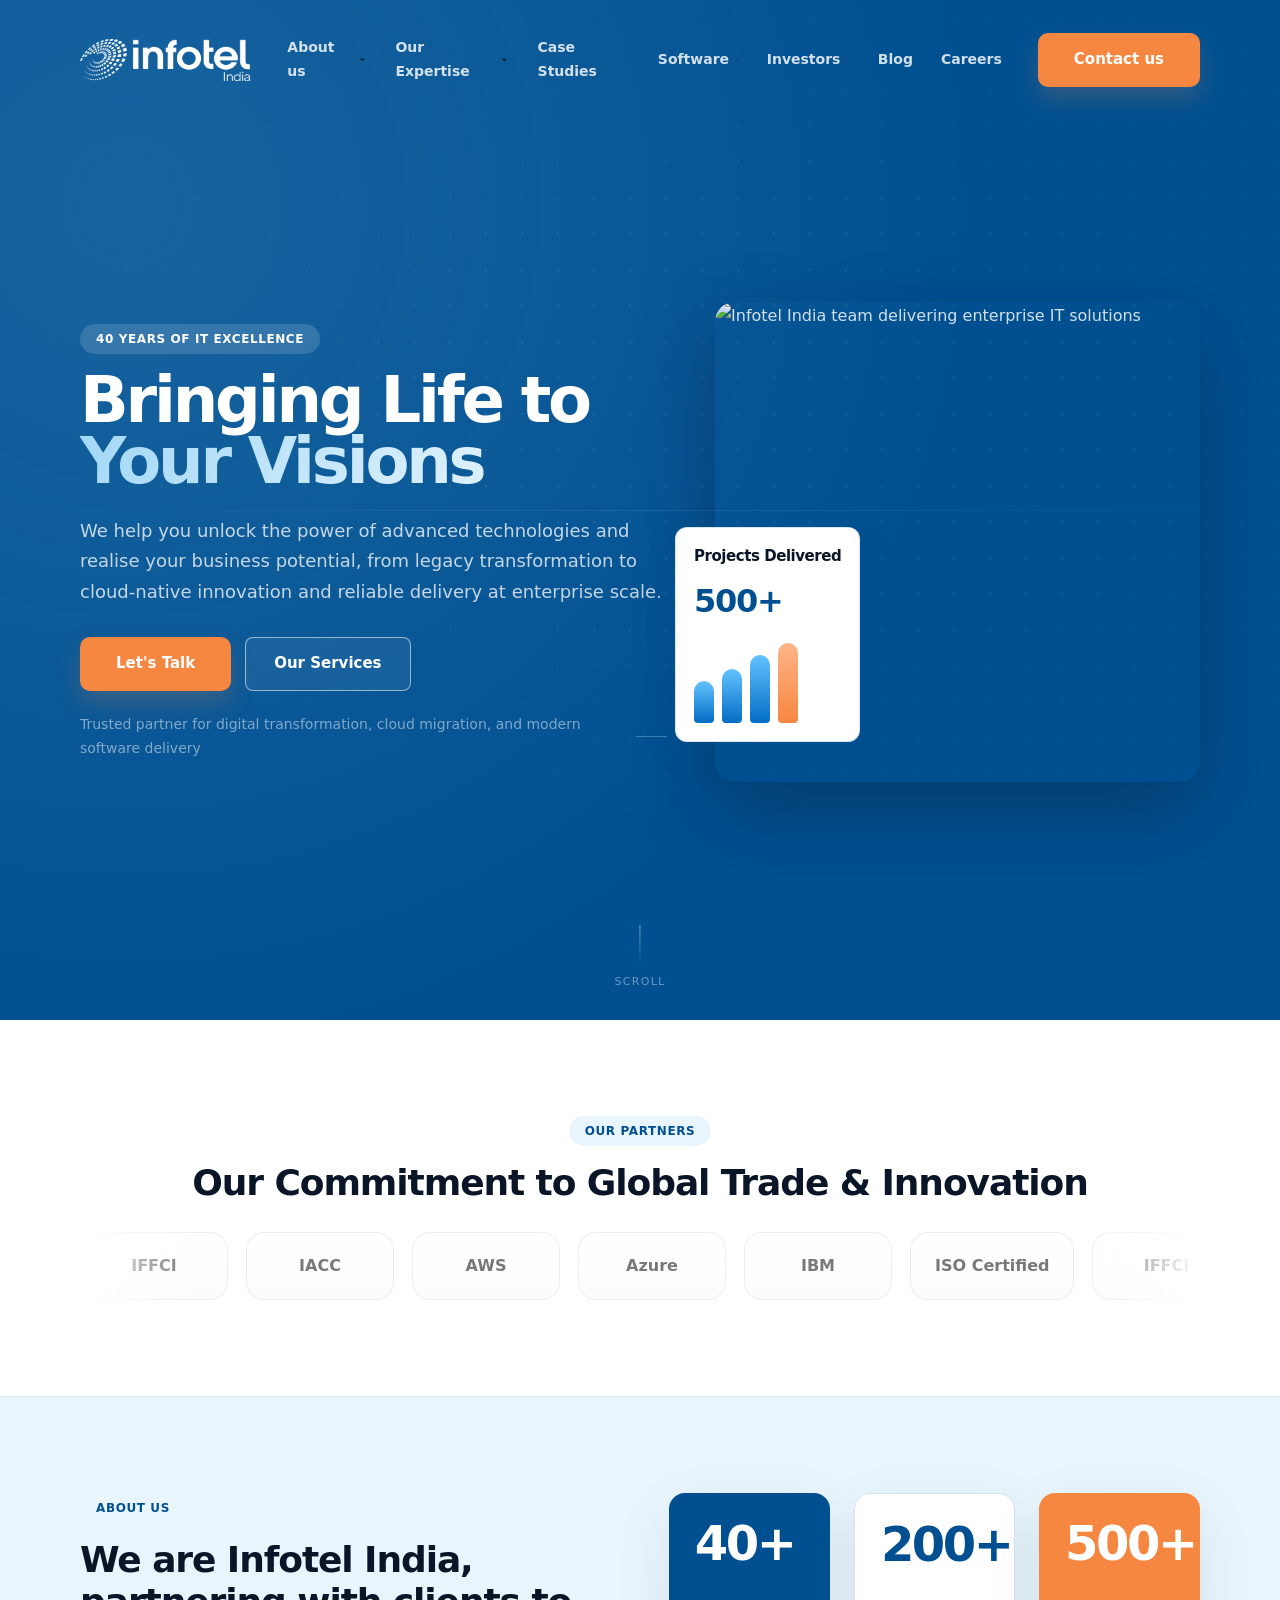
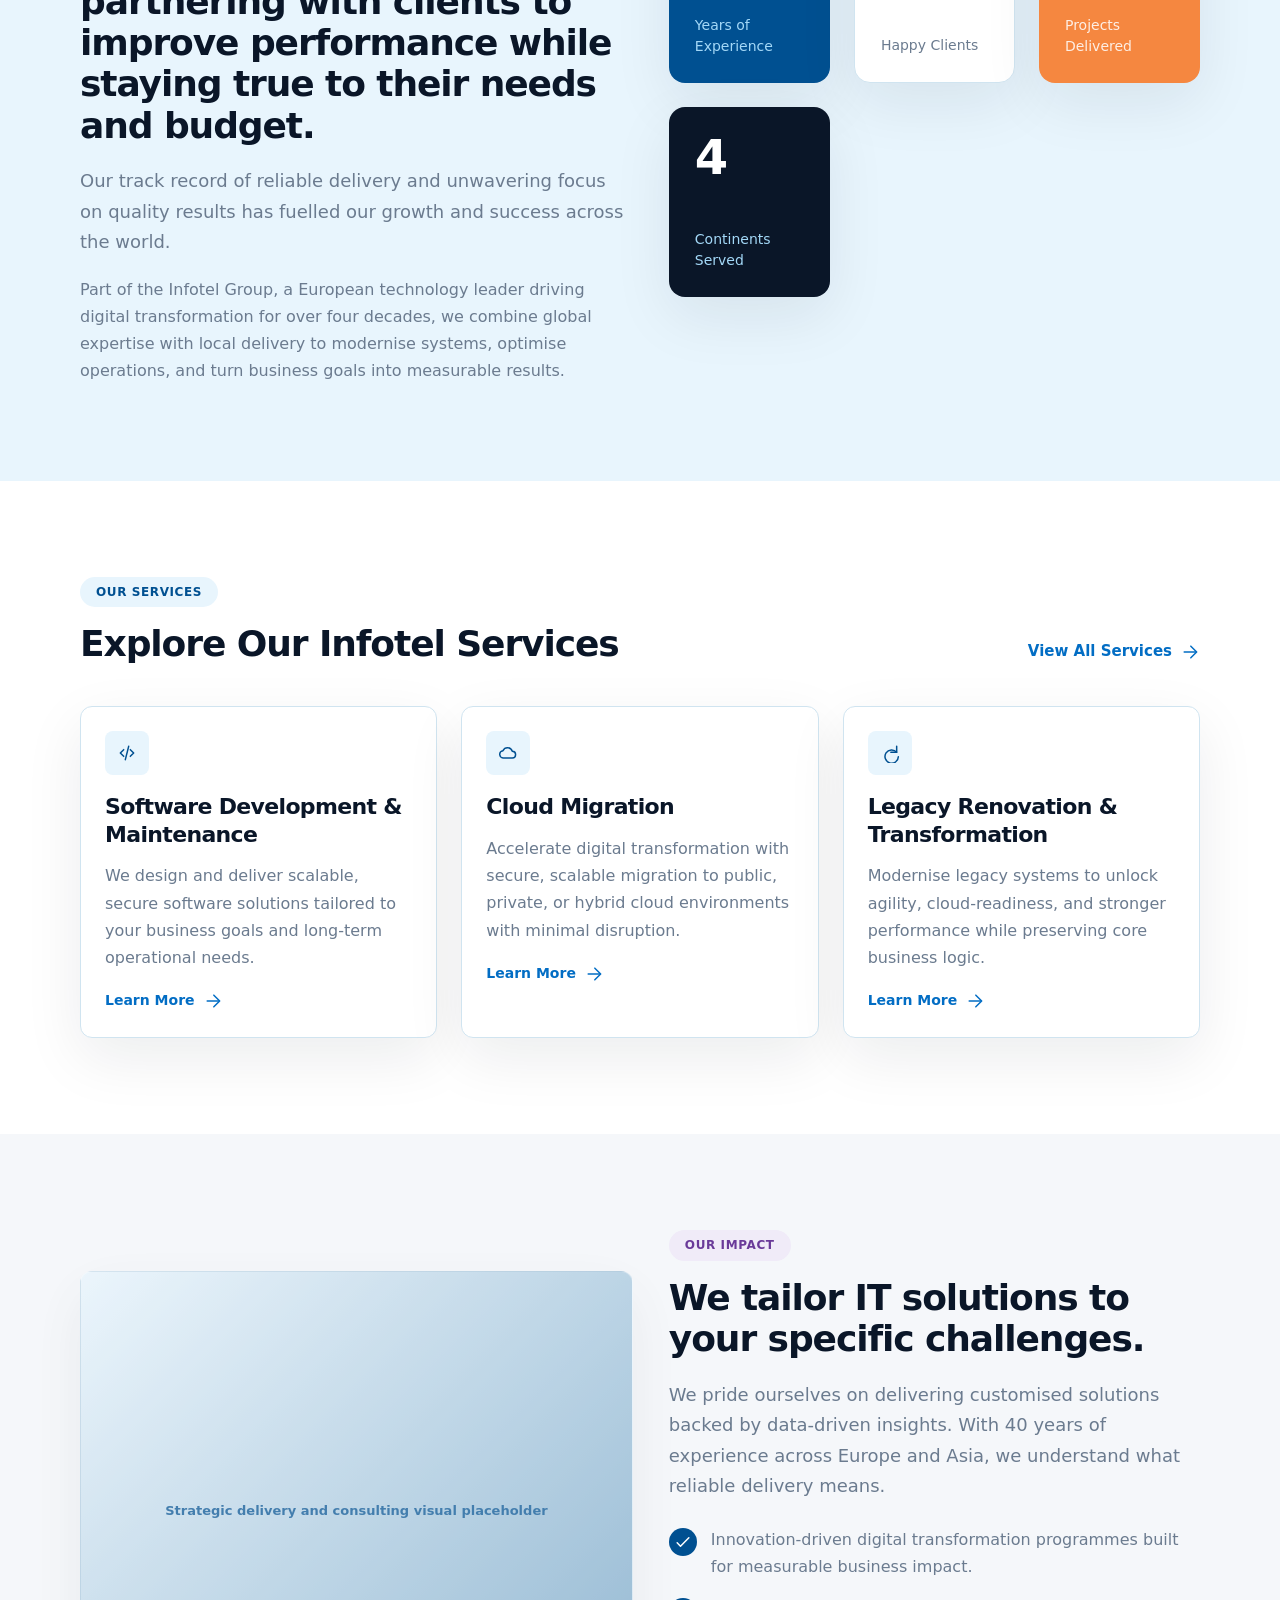
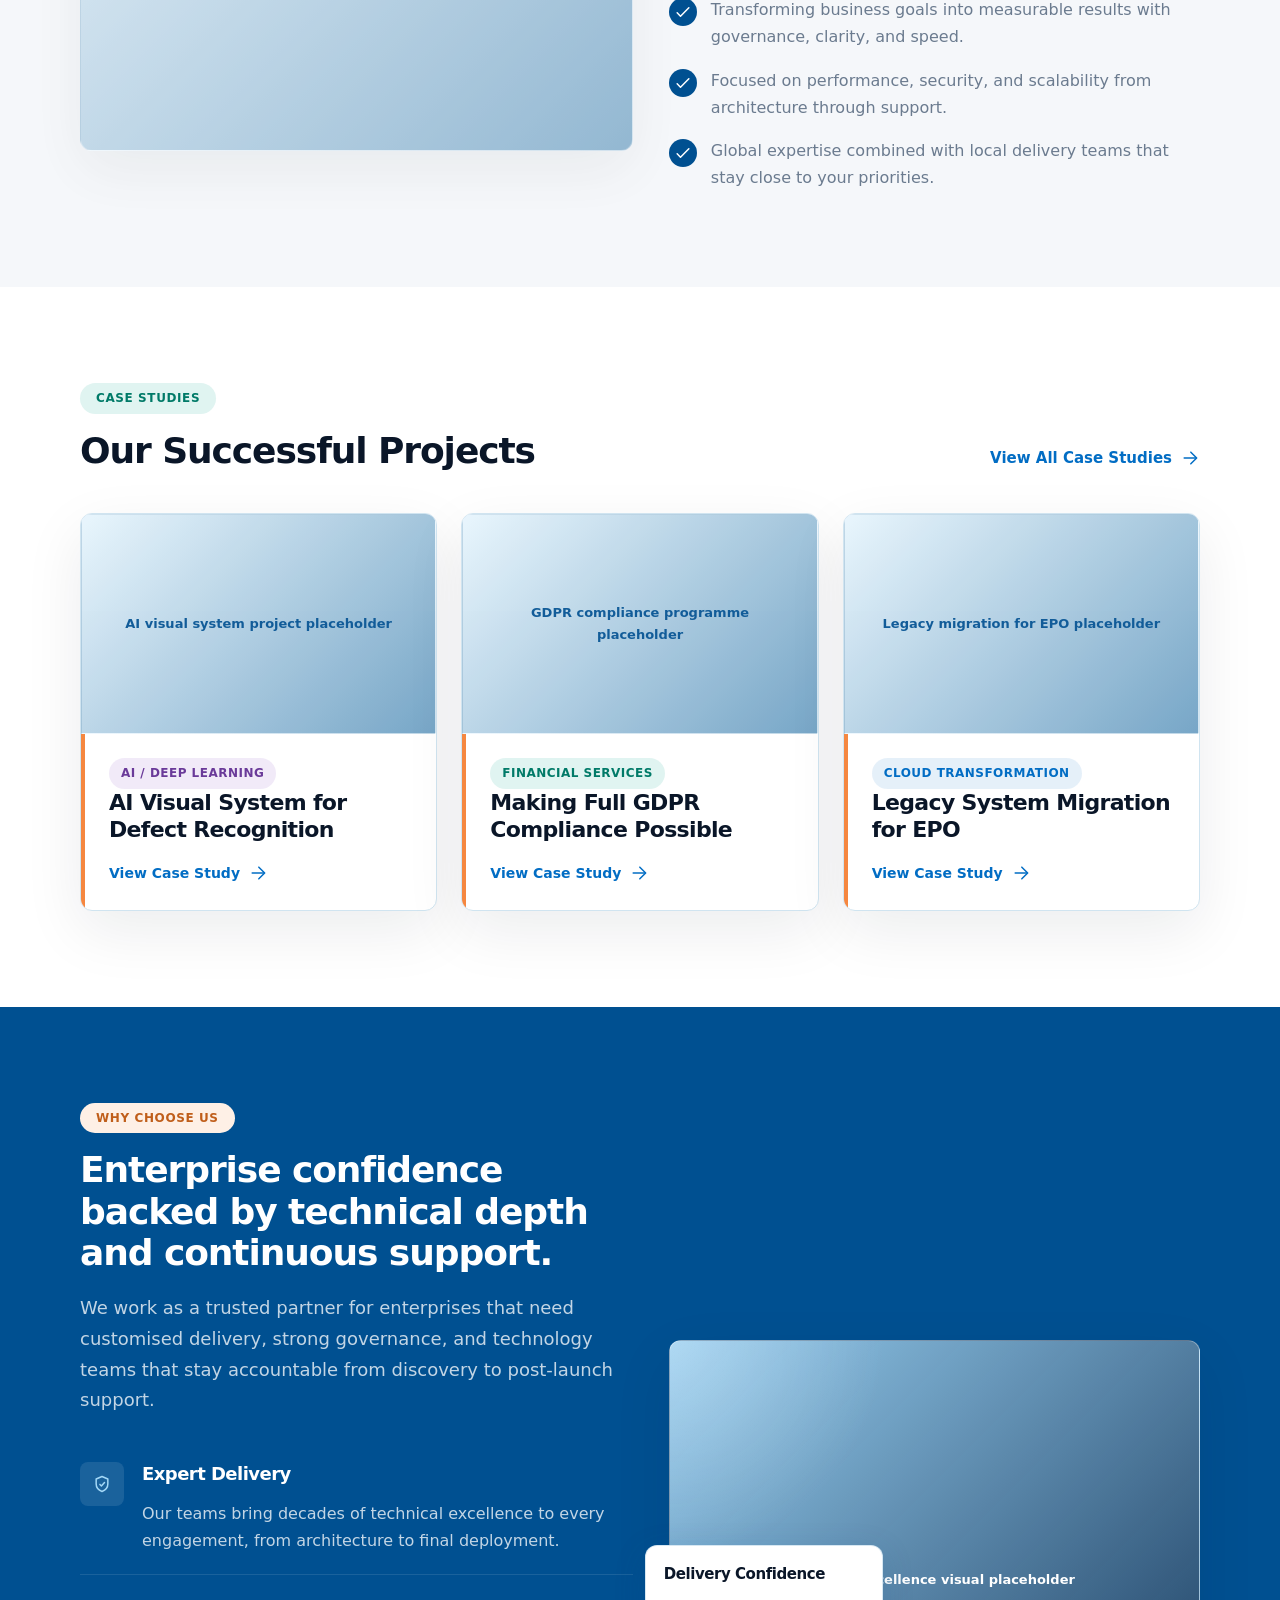
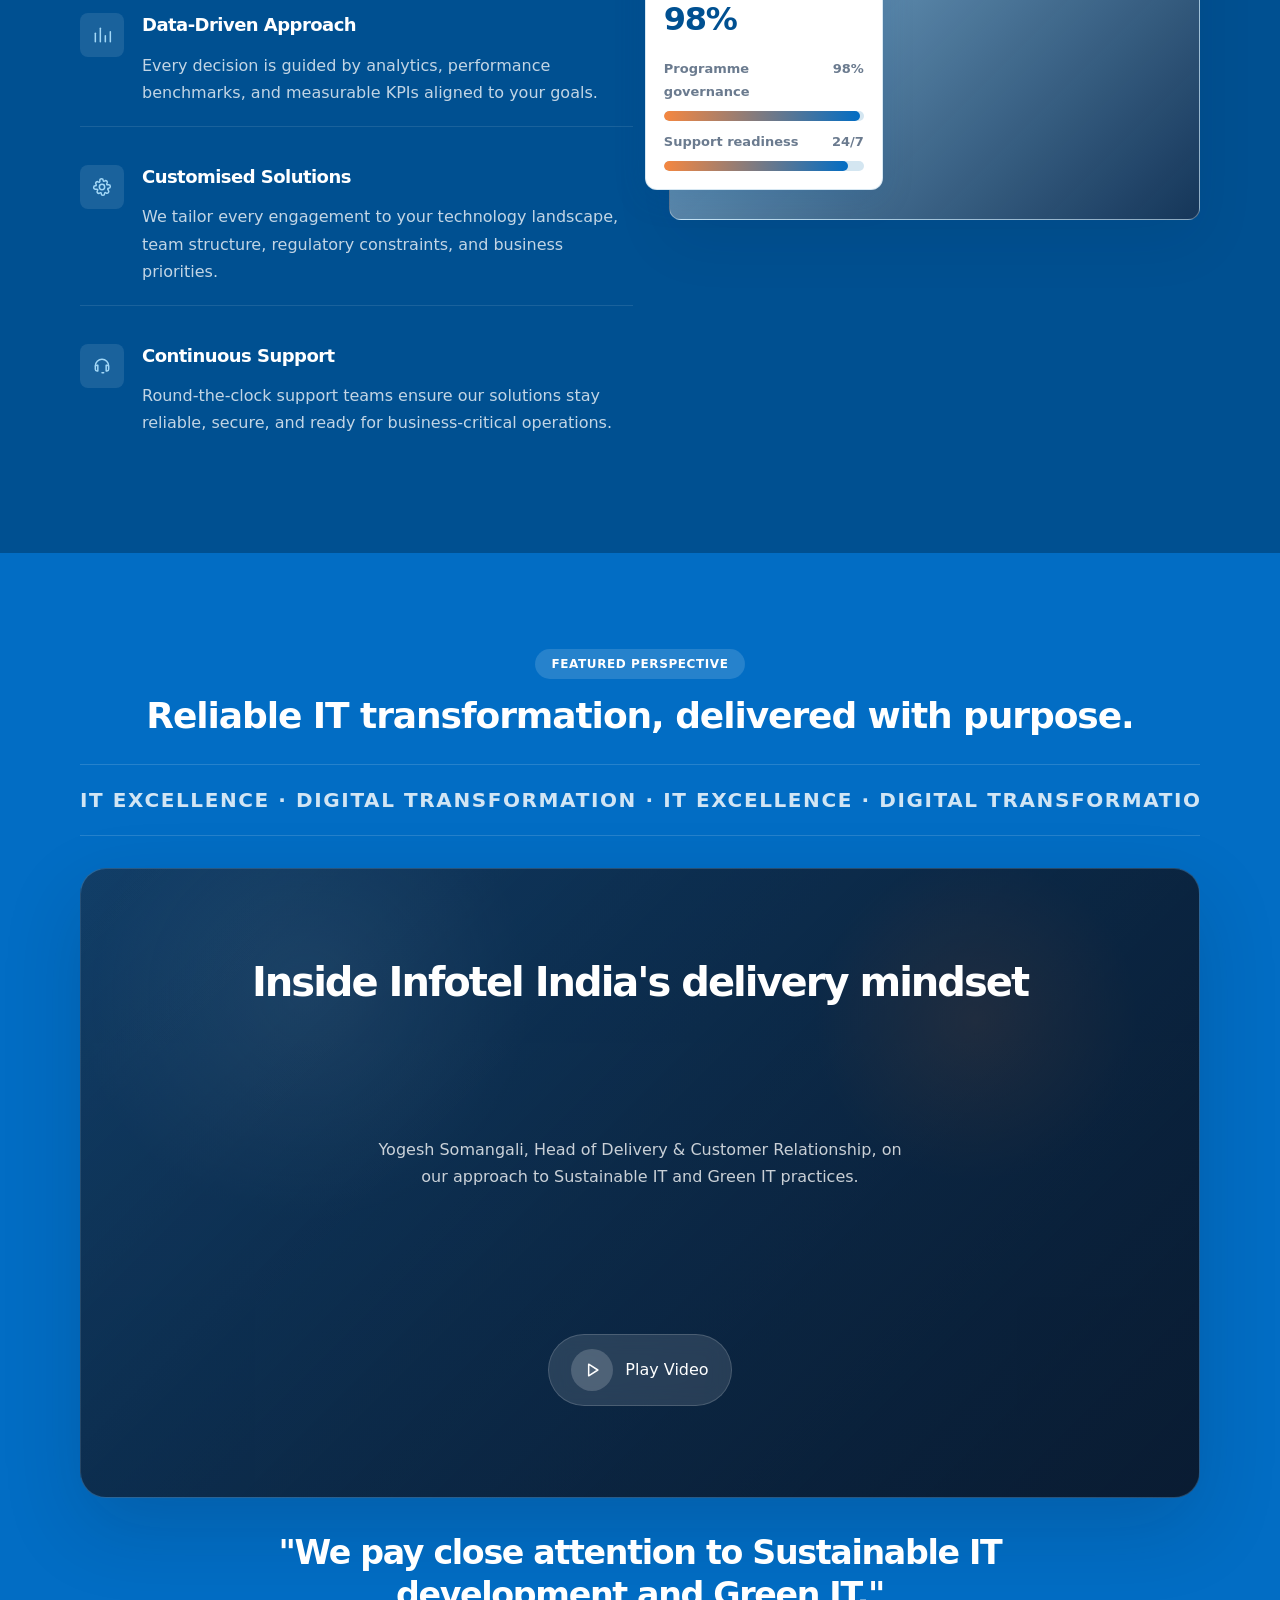
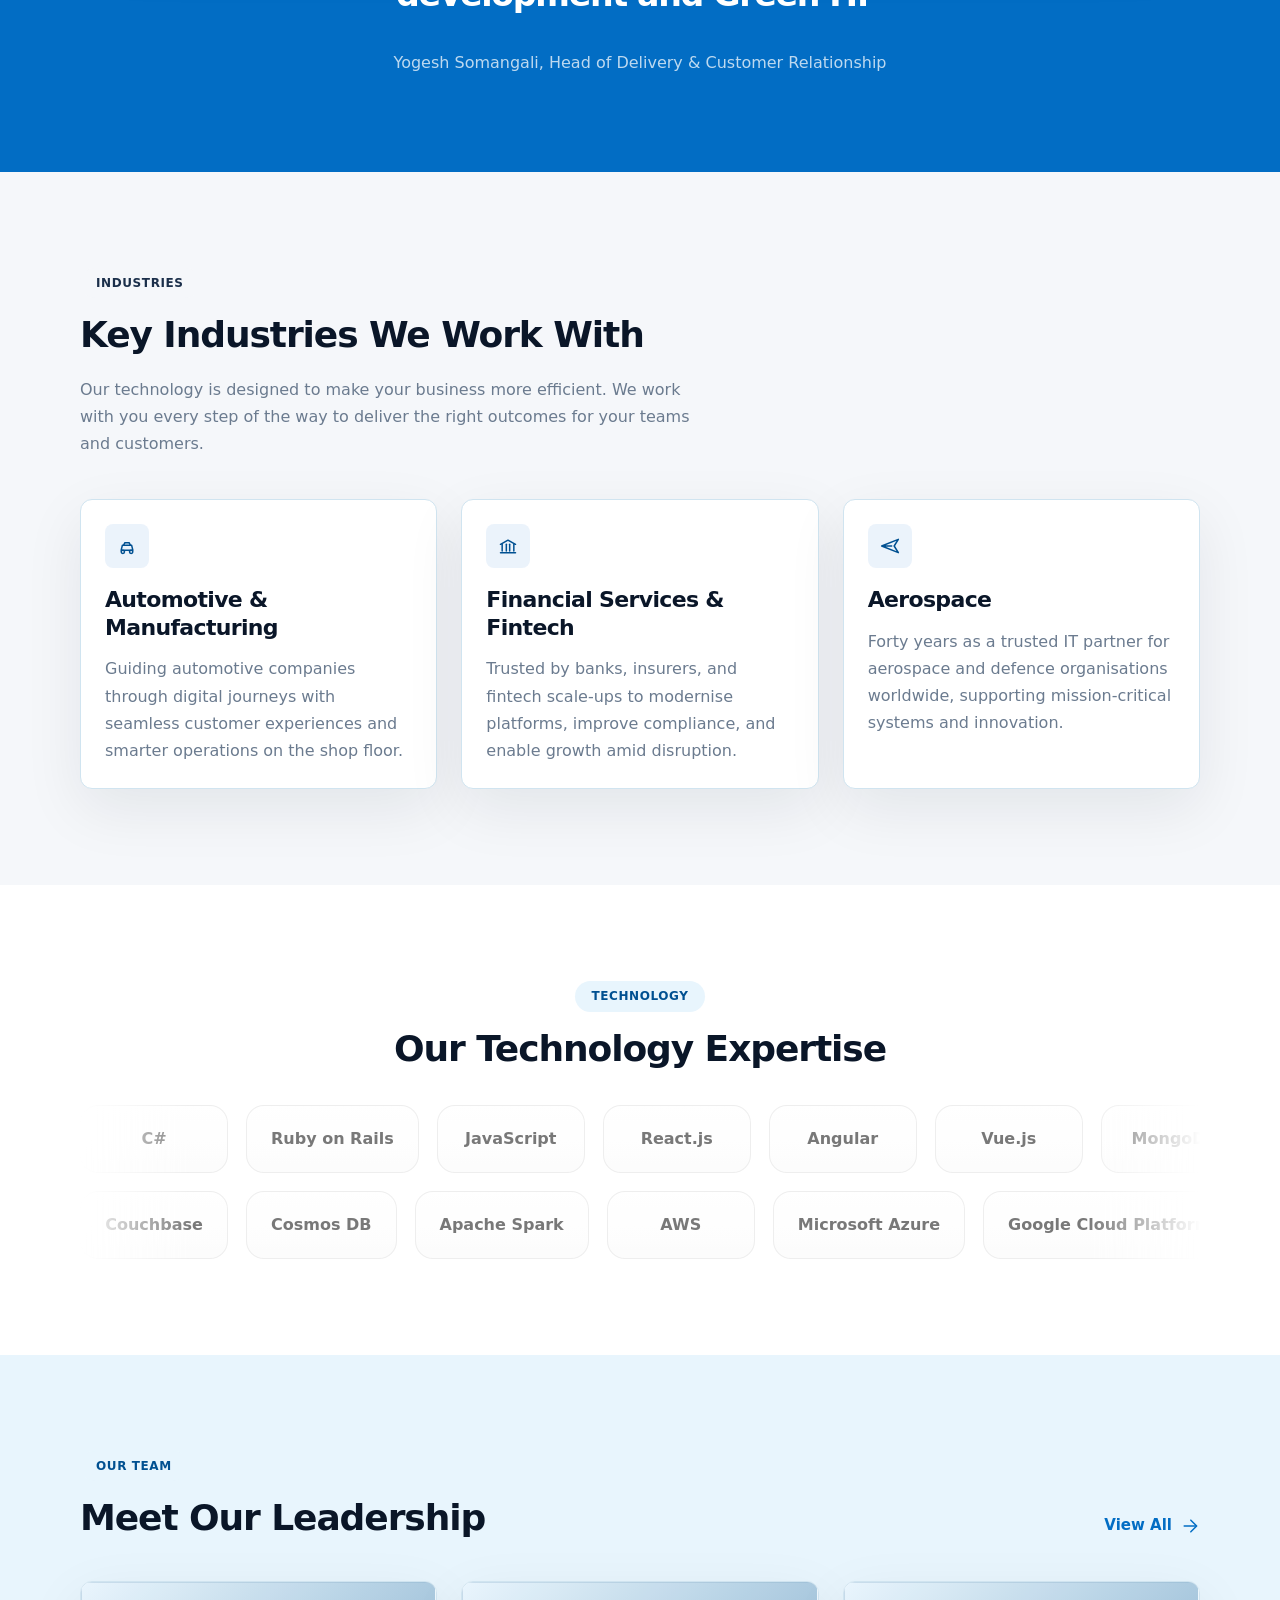
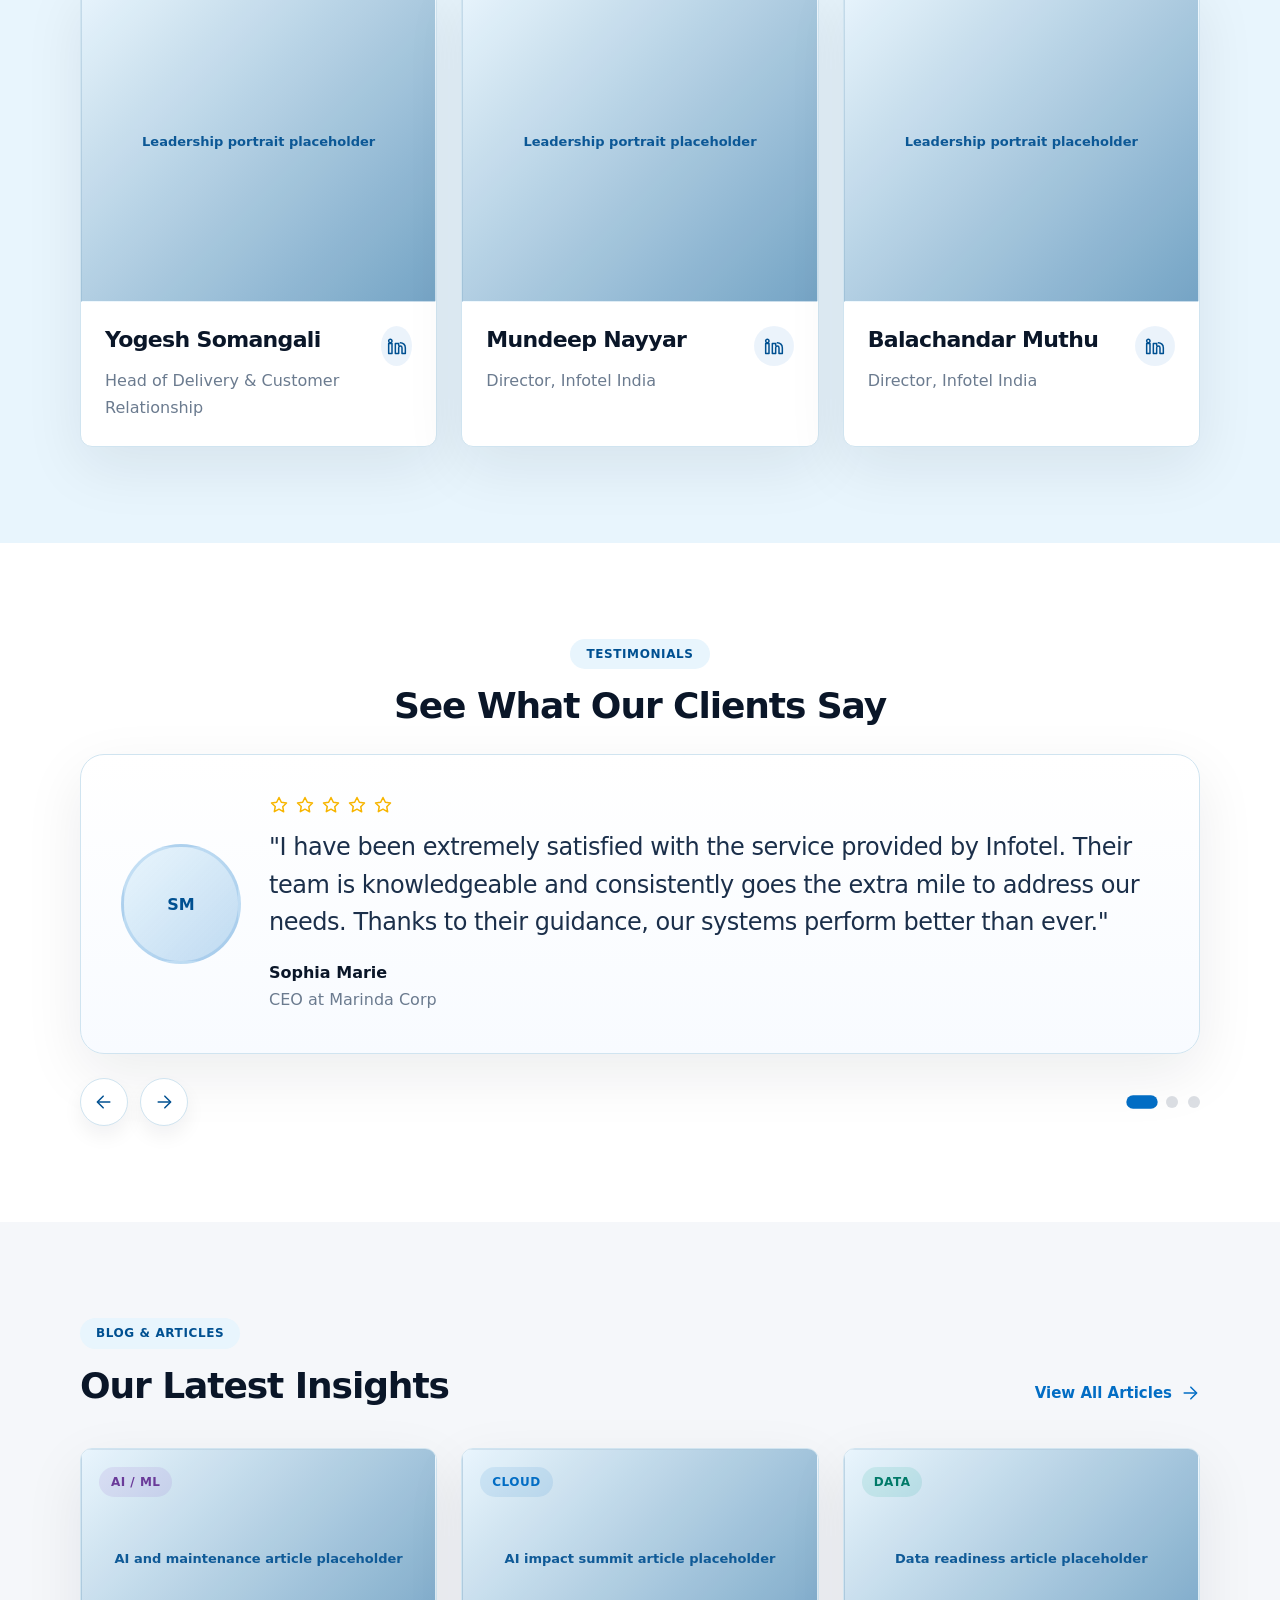
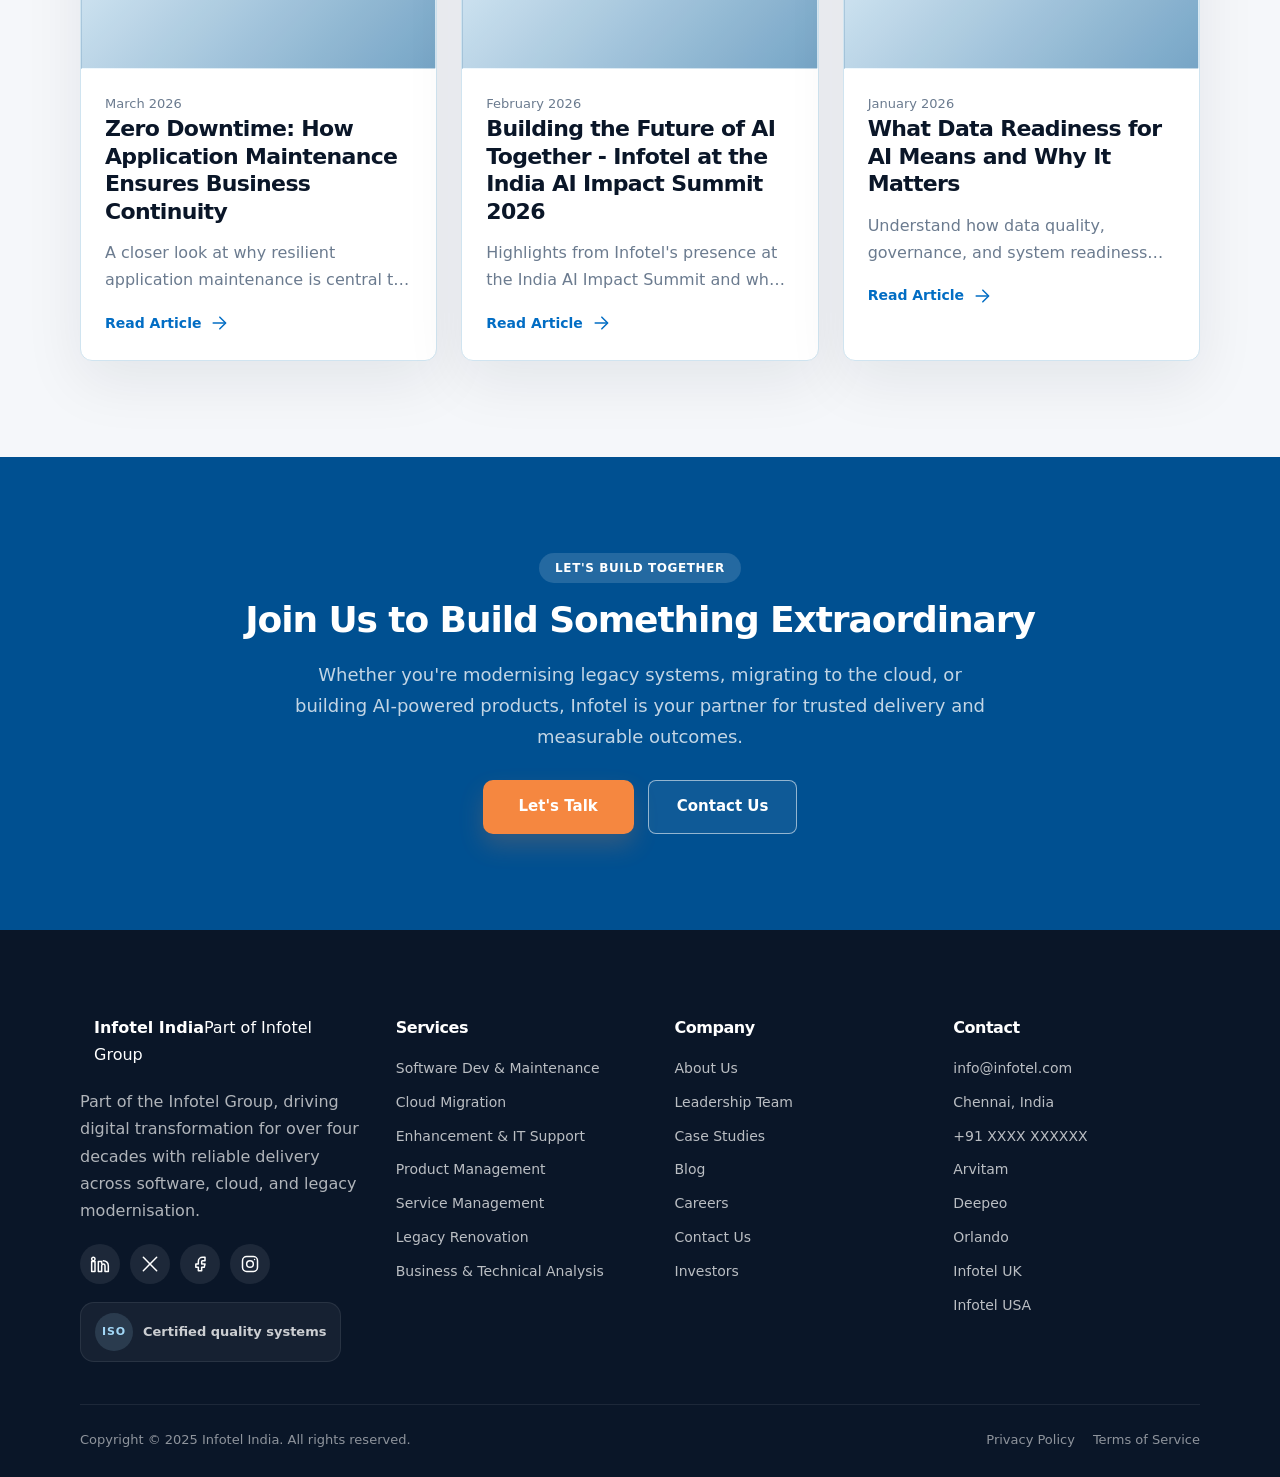
==== commit 96174274: "Cloud migration" ====
--- a/index.html
+++ b/index.html
@@ -118,22 +118,67 @@
 
     section,
     footer {
-      scroll-margin-top: 96px
+      scroll-margin-top: 72px; /* matches desktop nav height exactly */
+    }
+    @media (max-width: 1023px) {
+      section, footer { scroll-margin-top: 64px; } /* tablet nav height */
+    }
+    @media (max-width: 767px) {
+      section, footer { scroll-margin-top: 56px; } /* mobile nav height */
     }
 
     :focus-visible {
-      outline: 3px solid rgba(163, 216, 247, .9);
-      outline-offset: 3px
+      outline: 3px solid rgba(0, 80, 145, 0.9); /* navy — passes WCAG */
+      outline-offset: 3px;
+      border-radius: 4px;
     }
 
     .container {
-      width: min(var(--container-max), calc(100% - 160px));
-      margin: 0 auto
+      width: min(var(--container-max), calc(100% - 160px)); /* 80px each side */
+      margin: 0 auto;
+    }
+    @media (max-width: 1023px) {
+      .container {
+        width: min(var(--container-max), calc(100% - 48px)); /* 24px each side */
+      }
+    }
+    @media (max-width: 767px) {
+      .container {
+        width: min(var(--container-max), calc(100% - 32px)); /* 16px each side */
+      }
     }
 
     .section {
       position: relative;
-      padding: 96px 0
+      padding: 96px 0;
+    }
+
+    @media (max-width: 768px) {
+      .section { padding: 64px 0; }
+    }
+    @media (max-width: 767px) {
+      .section { padding: 48px 0; }
+    }
+
+    /* Systematic heading → body gap */
+    .section h2 + p,
+    .section h2 + .lead,
+    .section-header .copy h2 + p {
+      margin-top: 20px;
+    }
+    @media (max-width: 1023px) {
+      .section h2 + p,
+      .section h2 + .lead,
+      .section-header .copy h2 + p {
+        margin-top: 16px;
+      }
+    }
+    @media (max-width: 767px) {
+      .section h2 + p,
+      .section h2 + .lead,
+      .section-header .copy h2 + p {
+        margin-top: 14px;
+      }
     }
 
     .section h2,
@@ -176,7 +221,7 @@
       align-items: center;
       justify-content: center;
       gap: 8px;
-      margin-bottom: 18px;
+      margin-bottom: 16px;
       padding: 5px 16px;
       border-radius: var(--radius-full);
       background: var(--color-ice);
@@ -928,11 +973,24 @@
 
     .hero-layout {
       display: grid;
-      grid-template-columns: minmax(0, 1.15fr) minmax(0, 0.85fr);
+      grid-template-columns: minmax(0, 1.15fr) minmax(0, 0.95fr);
       align-items: center;
       gap: 48px;
-      min-height: calc(100vh - 60px);
-      padding: 16px 0 60px;
+      min-height: calc(100vh - 72px);
+      padding: 128px 0 64px; /* 128px top as per design system */
+    }
+    @media (max-width: 1023px) {
+      .hero-layout {
+        grid-template-columns: 1fr;
+        min-height: auto;
+        padding: 80px 0 48px; /* 80px top on tablet */
+      }
+    }
+    @media (max-width: 767px) {
+      .hero-layout {
+        gap: 30px;
+        padding: 60px 0 36px; /* 60px top on mobile */
+      }
     }
 
     .hero-copy {
@@ -946,11 +1004,17 @@
 
     .hero-title {
       margin-bottom: 24px;
-      font-size: clamp(42px, 5.5vw, 68px);
+      font-size: clamp(34px, 5.5vw, 64px);
       line-height: .95;
       font-weight: var(--font-weight-bold);
       letter-spacing: -.05em;
       color: var(--color-white)
+    }
+
+    @media (max-width: 767px) {
+      .hero-title {
+        font-size: 34px;
+      }
     }
 
     .hero-title span {
@@ -1027,11 +1091,38 @@
 
     .hero-visual {
       position: relative;
-      min-height: 580px;
-      transform: translateX(52px);
+    }
+
+    .hero-img-frame {
+      position: relative;
+      width: 100%;
+      height: 100%;
+    }
+
+    .hero-real-img {
+      width: 100%;
+      height: auto;
+      min-height: 480px;
+      object-fit: cover;
+      border-radius: 20px;
+      display: block;
+      box-shadow: 0 32px 80px rgba(10, 22, 40, 0.32);
+      /* Entrance animation — already handled by body.loaded */
+      transform: translateX(48px);
       opacity: 0;
-      will-change: transform;
-      transition: transform 0.7s cubic-bezier(0.2, 0.8, 0.4, 1) 280ms, opacity 0.7s cubic-bezier(0.2, 0.8, 0.4, 1) 280ms;
+      transition: transform 0.8s cubic-bezier(0.2, 0.8, 0.4, 1) 0.3s,
+                  opacity 0.8s ease 0.3s;
+    }
+    body.loaded .hero-real-img {
+      transform: translateX(0);
+      opacity: 1;
+    }
+
+    @media (max-width: 1023px) {
+      .hero-real-img { min-height: 380px; border-radius: 16px; }
+    }
+    @media (max-width: 767px) {
+      .hero-real-img { min-height: 280px; border-radius: 12px; }
     }
 
     body.loaded .hero-visual {
@@ -1077,6 +1168,12 @@
       animation: floatCard 5s ease-in-out infinite;
       animation-delay: 1.4s;
       z-index: 10;
+    }
+
+    @media (max-width: 767px) {
+      .hero-float {
+        display: none; /* clean on mobile — stats are in the about section */
+      }
     }
 
     @keyframes floatCard {
@@ -1276,6 +1373,16 @@
       line-height: 1.5
     }
 
+    @media (max-width: 480px) {
+      .stat-card {
+        min-height: 140px;
+        padding: 18px;
+      }
+      .stat-card .stat-number {
+        font-size: 38px;
+      }
+    }
+
     .stat-card--navy {
       background: var(--color-navy);
       color: var(--color-white)
@@ -1314,10 +1421,33 @@
     .case-grid,
     .industries-grid,
     .blog-grid,
-    .team-grid {
+    .team-grid,
+    .stats-grid {
       display: grid;
       grid-template-columns: repeat(3, minmax(0, 1fr));
-      gap: 24px
+      gap: 24px;
+    }
+
+    @media (max-width: 1023px) {
+      .services-grid,
+      .case-grid,
+      .industries-grid,
+      .blog-grid,
+      .team-grid,
+      .stats-grid {
+        gap: 20px;
+      }
+    }
+    @media (max-width: 767px) {
+      .services-grid,
+      .case-grid,
+      .industries-grid,
+      .blog-grid,
+      .stats-grid {
+        gap: 16px;
+      }
+      /* team-grid uses horizontal scroll on mobile — keep its gap at 16px too */
+      .team-grid { gap: 16px; }
     }
 
     .service-card p,
@@ -1587,27 +1717,52 @@
       animation: pulseOverlay 2.4s ease-in-out infinite
     }
 
-    .video-content {
+    .video-element {
+      position: absolute;
+      inset: 0;
+      width: 100%;
+      height: 100%;
+      object-fit: cover;
+      border-radius: inherit;
+      opacity: 0;
+      transition: opacity 0.4s ease;
+      z-index: 0;
+    }
+    .video-element.is-playing {
+      opacity: 1;
+    }
+    .video-overlay {
       position: absolute;
       inset: 0;
       display: grid;
       place-items: center;
       padding: 32px;
       text-align: center;
-      z-index: 1
-    }
-
-    .video-content strong {
+      z-index: 1;
+      transition: opacity 0.4s ease;
+      background: linear-gradient(
+        135deg,
+        rgba(10,22,40,0.38),
+        rgba(10,22,40,0.74)
+      );
+    }
+    .video-overlay.is-hidden {
+      opacity: 0;
+      pointer-events: none;
+    }
+    .video-overlay strong {
       font-size: clamp(24px, 3.2vw, 40px);
       line-height: 1.05;
       color: var(--color-white);
-      letter-spacing: -.05em
-    }
-
-    .video-content p {
-      margin-top: 14px;
+      letter-spacing: -0.05em;
+      display: block;
+      margin-bottom: 14px;
+    }
+    .video-overlay p {
       max-width: 540px;
-      color: rgba(255, 255, 255, .78)
+      color: rgba(255,255,255,0.78);
+      font-size: 16px;
+      margin-bottom: 0;
     }
 
     .video-button {
@@ -1850,7 +2005,9 @@
 
     .slider-dots button.is-active {
       background: var(--color-royal);
-      transform: scale(1.12)
+      transform: scale(1.12);
+      width: 28px;
+      border-radius: 6px; /* ADD THIS — makes it a pill shape */
     }
   </style>
   <style>
@@ -2090,7 +2247,7 @@
       }
     }
 
-    @media (max-width:1180px) {
+    @media (max-width:1023px) {
       .container {
         width: min(var(--container-max), calc(100% - 48px))
       }
@@ -2112,8 +2269,9 @@
       }
 
       .hero-layout {
+        grid-template-columns: 1fr;
         min-height: auto;
-        padding: 42px 0 28px
+        padding: 80px 0 48px;
       }
 
       .footer-grid {
@@ -2122,9 +2280,7 @@
     }
 
     @media (max-width:1023px) {
-      .section {
-        padding: 64px 0
-      }
+      /* section padding already handled above */
 
       .hero-layout,
       .about-layout,
@@ -2577,43 +2733,23 @@
           <div class="hero-note"><span>Trusted partner for digital transformation, cloud migration, and modern software
               delivery</span><span class="divider" aria-hidden="true"></span></div>
         </div>
-        <div class="hero-visual" id="heroVisual">
-          <div class="hero-visual-inner">
-            <svg class="hero-visual-svg" viewBox="0 0 520 580" width="100%" height="100%"
-              xmlns="http://www.w3.org/2000/svg">
-              <ellipse cx="260" cy="290" rx="180" ry="180" fill="#026dc4" opacity="0.18" filter="blur(60px)" />
-              <rect width="100%" height="100%" fill="rgba(255,255,255,0.05)" rx="20" />
-              <rect x="40" y="60" width="440" height="80" rx="12" fill="rgba(163,216,247,0.12)"
-                stroke="rgba(163,216,247,0.28)" stroke-width="1" />
-              <path d="M60 90 L68 82 L60 74 M76 90 L84 82 L76 74" fill="none" stroke="rgba(255,255,255,0.5)"
-                stroke-width="2" stroke-linecap="round" stroke-linejoin="round" />
-              <circle cx="260" cy="140" r="5" fill="rgba(163,216,247,0.7)" />
-              <line x1="260" y1="140" x2="260" y2="180" stroke="rgba(255,255,255,0.12)" stroke-dasharray="4" />
-              <rect x="70" y="180" width="380" height="64" rx="10" fill="rgba(245,135,64,0.10)"
-                stroke="rgba(245,135,64,0.26)" stroke-width="1" />
-              <path d="M100 216 Q100 206 110 206 Q115 198 124 200 Q130 200 130 208 Q138 210 134 216 Z" fill="none"
-                stroke="rgba(255,255,255,0.5)" stroke-width="1.5" stroke-linecap="round" stroke-linejoin="round" />
-              <circle cx="260" cy="244" r="5" fill="rgba(163,216,247,0.7)" />
-              <line x1="260" y1="244" x2="260" y2="290" stroke="rgba(255,255,255,0.12)" stroke-dasharray="4" />
-              <rect x="100" y="290" width="320" height="56" rx="10" fill="rgba(163,216,247,0.08)"
-                stroke="rgba(163,216,247,0.2)" stroke-width="1" />
-              <path d="M116 314 L124 314 M124 314 L120 310 M124 314 L120 318" fill="none" stroke="rgba(255,255,255,0.5)"
-                stroke-width="1.5" stroke-linecap="round" stroke-linejoin="round" />
-              <circle cx="150" cy="140" r="5" fill="rgba(163,216,247,0.7)" />
-              <circle cx="370" cy="140" r="5" fill="rgba(163,216,247,0.7)" />
-              <circle cx="180" cy="244" r="5" fill="rgba(163,216,247,0.7)" />
-              <circle cx="340" cy="244" r="5" fill="rgba(163,216,247,0.7)" />
-              <line x1="150" y1="140" x2="180" y2="180" stroke="rgba(255,255,255,0.12)" stroke-dasharray="4" />
-              <line x1="370" y1="140" x2="340" y2="180" stroke="rgba(255,255,255,0.12)" stroke-dasharray="4" />
-              <line x1="180" y1="244" x2="210" y2="290" stroke="rgba(255,255,255,0.12)" stroke-dasharray="4" />
-              <line x1="340" y1="244" x2="310" y2="290" stroke="rgba(255,255,255,0.12)" stroke-dasharray="4" />
-              <circle cx="210" cy="290" r="5" fill="rgba(163,216,247,0.7)" />
-              <circle cx="310" cy="290" r="5" fill="rgba(163,216,247,0.7)" />
-            </svg>
+        <div class="hero-visual parallax-hero" data-parallax-speed="0.12" id="heroVisual">
+          <div class="hero-img-frame">
+            <img
+              src="https://infotel-india.in/wp-content/uploads/2025/07/person-front-computer-working-html-1.png"
+              alt="Infotel India team delivering enterprise IT solutions"
+              class="hero-real-img"
+              loading="eager"
+              width="599"
+              height="403"
+            />
+            <!-- Keep the existing floating-card hero-float div unchanged -->
             <div class="floating-card hero-float" id="heroFloat">
-              <h4>Projects Delivered 500+</h4>
+              <h4>Projects Delivered</h4>
               <div class="metric">500+</div>
-              <div class="mini-chart" aria-hidden="true"><span></span><span></span><span></span><span></span></div>
+              <div class="mini-chart" aria-hidden="true">
+                <span></span><span></span><span></span><span></span>
+              </div>
             </div>
           </div>
         </div>
@@ -2895,20 +3031,34 @@
               Transformation ·</span></div>
         </div>
         <div class="video-shell reveal" data-video-shell>
-          <div class="video-content">
-            <div>
-
-              <strong>Inside Infotel India's delivery mindset</strong>
-              <p>Play the brand reel placeholder to preview how a future designer or editor can swap in final video
-                content without changing the layout.</p>
-              <button class="video-button" type="button" aria-label="Play company video" data-video-toggle>
-                <span class="icon-wrap" aria-hidden="true"><svg class="icon">
-                    <use data-video-icon href="#icon-play"></use>
-                  </svg></span>
-                <span data-video-label>Play Brand Reel</span>
-              </button>
-            </div>
-
+          <!-- Actual HTML5 video element -->
+          <video
+            id="site-video"
+            class="video-element"
+            src="https://infotel-india.in/wp-content/uploads/2024/10/Yogesh.mp4"
+            poster=""
+            preload="none"
+            playsinline
+            loop
+            aria-label="Yogesh Somangali, Head of Delivery at Infotel India, on Sustainable IT"
+          ></video>
+
+          <!-- Overlay — sits on top of video, hides when playing -->
+          <div class="video-overlay" id="video-overlay">
+            <strong>Inside Infotel India's delivery mindset</strong>
+            <p>Yogesh Somangali, Head of Delivery &amp; Customer Relationship,
+               on our approach to Sustainable IT and Green IT practices.</p>
+            <button
+              class="video-button ripple-container"
+              type="button"
+              aria-label="Play company video"
+              data-video-toggle
+            >
+              <span class="icon-wrap" aria-hidden="true">
+                <svg class="icon"><use data-video-icon href="#icon-play"/></svg>
+              </span>
+              <span data-video-label>Play Video</span>
+            </button>
           </div>
         </div>
         <div class="quote-block reveal">
@@ -3399,7 +3549,7 @@
     });
 
     window.addEventListener('resize', () => {
-      if (window.innerWidth > 1180) closeMenu();
+      if (window.innerWidth > 1023) closeMenu();
       updateSlider();
     });
 
@@ -3483,13 +3633,49 @@
     updateSlider();
     startSlider();
 
-    videoToggle.addEventListener('click', () => {
-      videoPlaying = !videoPlaying;
-      videoShell.classList.toggle('is-playing', videoPlaying);
-      videoIcon.setAttribute('href', videoPlaying ? '#icon-pause' : '#icon-play');
-      videoLabel.textContent = videoPlaying ? 'Pause Brand Reel' : 'Play Brand Reel';
-      videoToggle.setAttribute('aria-label', videoPlaying ? 'Pause company video' : 'Play company video');
-    });
+    // ── VIDEO SECTION — REAL VIDEO PLAYBACK ──
+    const videoEl      = document.getElementById('site-video');
+    const videoOverlay = document.getElementById('video-overlay');
+
+    if (videoToggle && videoEl) {
+      videoToggle.addEventListener('click', () => {
+        videoPlaying = !videoPlaying;
+
+        if (videoPlaying) {
+          // Play video
+          videoEl.play().catch(() => {
+            // Autoplay blocked — show a message or fallback
+            videoPlaying = false;
+          });
+          videoEl.classList.add('is-playing');
+          videoOverlay.classList.add('is-hidden');
+          videoShell.classList.add('is-playing');
+          videoIcon.setAttribute('href', '#icon-pause');
+          videoLabel.textContent = 'Pause Video';
+          videoToggle.setAttribute('aria-label', 'Pause company video');
+        } else {
+          // Pause video
+          videoEl.pause();
+          videoEl.classList.remove('is-playing');
+          videoOverlay.classList.remove('is-hidden');
+          videoShell.classList.remove('is-playing');
+          videoIcon.setAttribute('href', '#icon-play');
+          videoLabel.textContent = 'Play Video';
+          videoToggle.setAttribute('aria-label', 'Play company video');
+        }
+      });
+
+      // When video ends naturally, reset UI to initial state
+      videoEl.addEventListener('ended', () => {
+        videoPlaying = false;
+        videoEl.classList.remove('is-playing');
+        videoOverlay.classList.remove('is-hidden');
+        videoShell.classList.remove('is-playing');
+        videoIcon.setAttribute('href', '#icon-play');
+        videoLabel.textContent = 'Play Video';
+        videoToggle.setAttribute('aria-label', 'Play company video');
+      });
+    }
   </script>
 </body>
 
